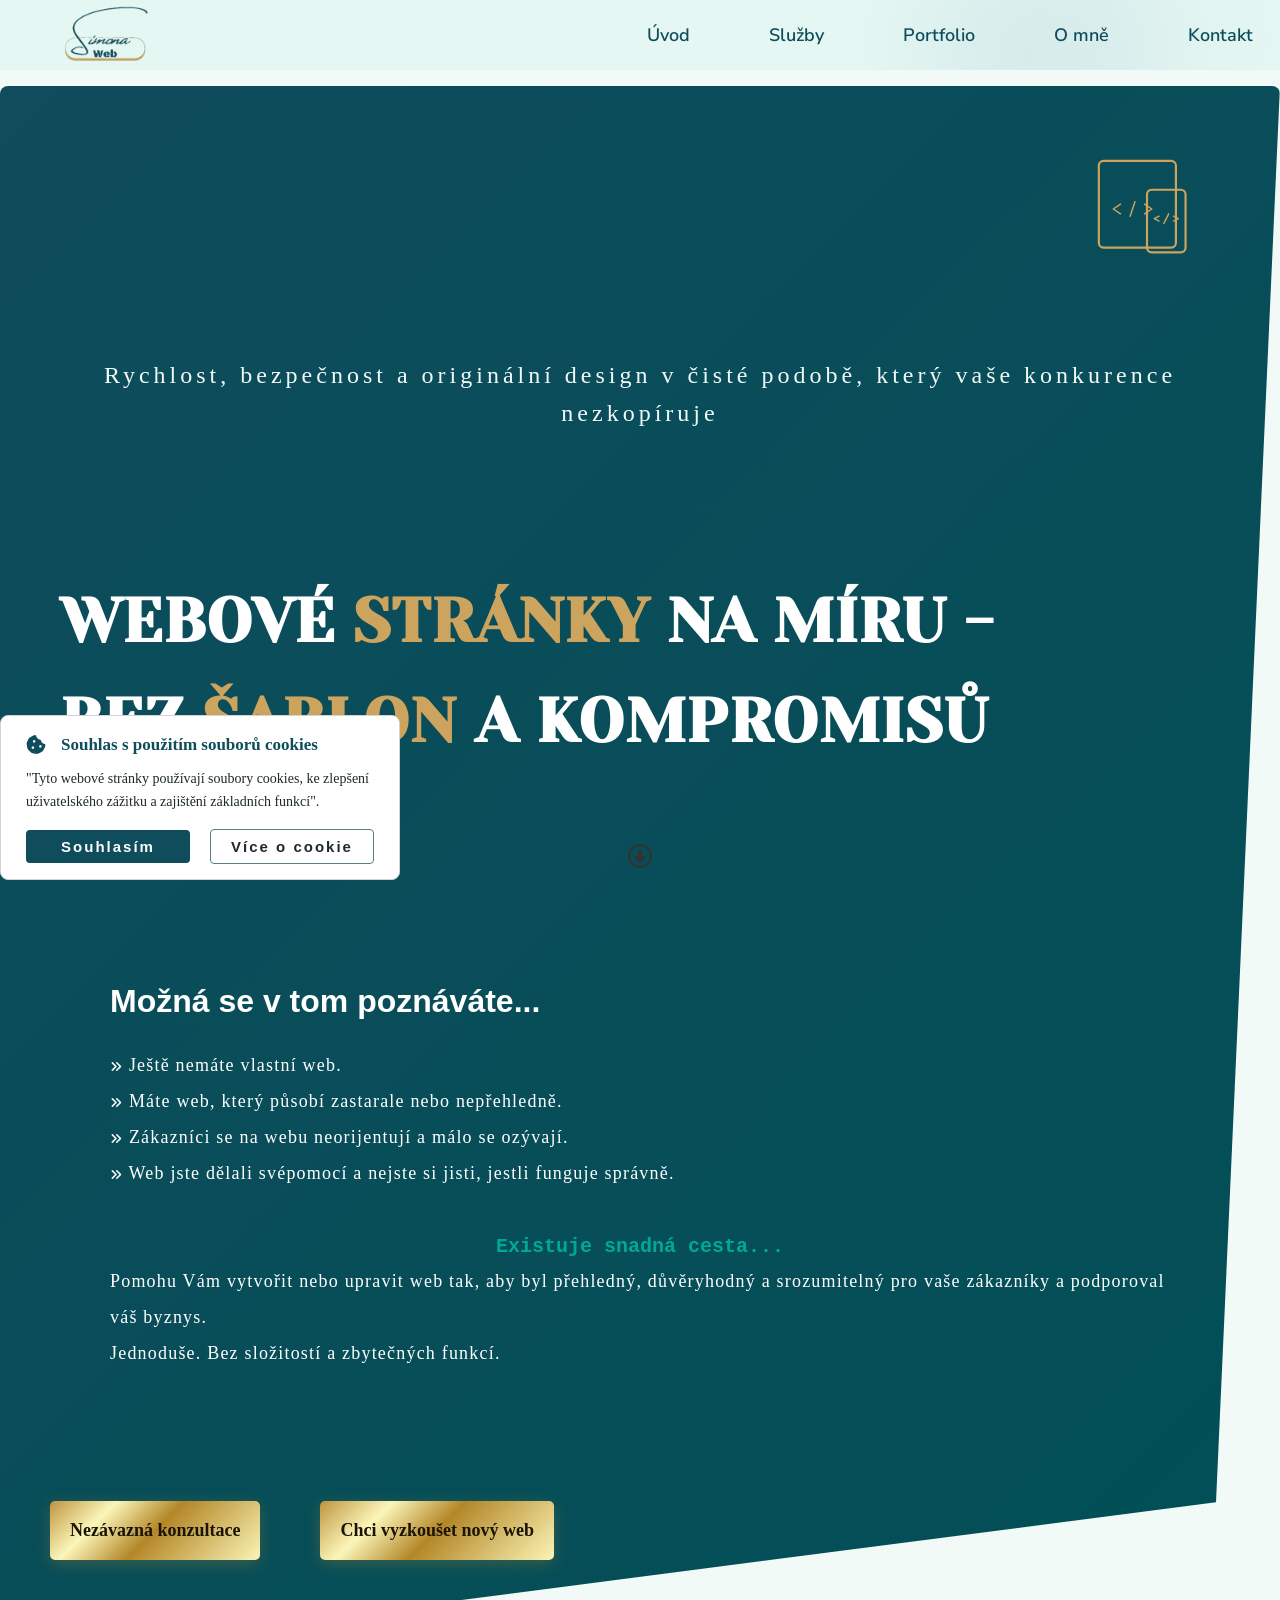
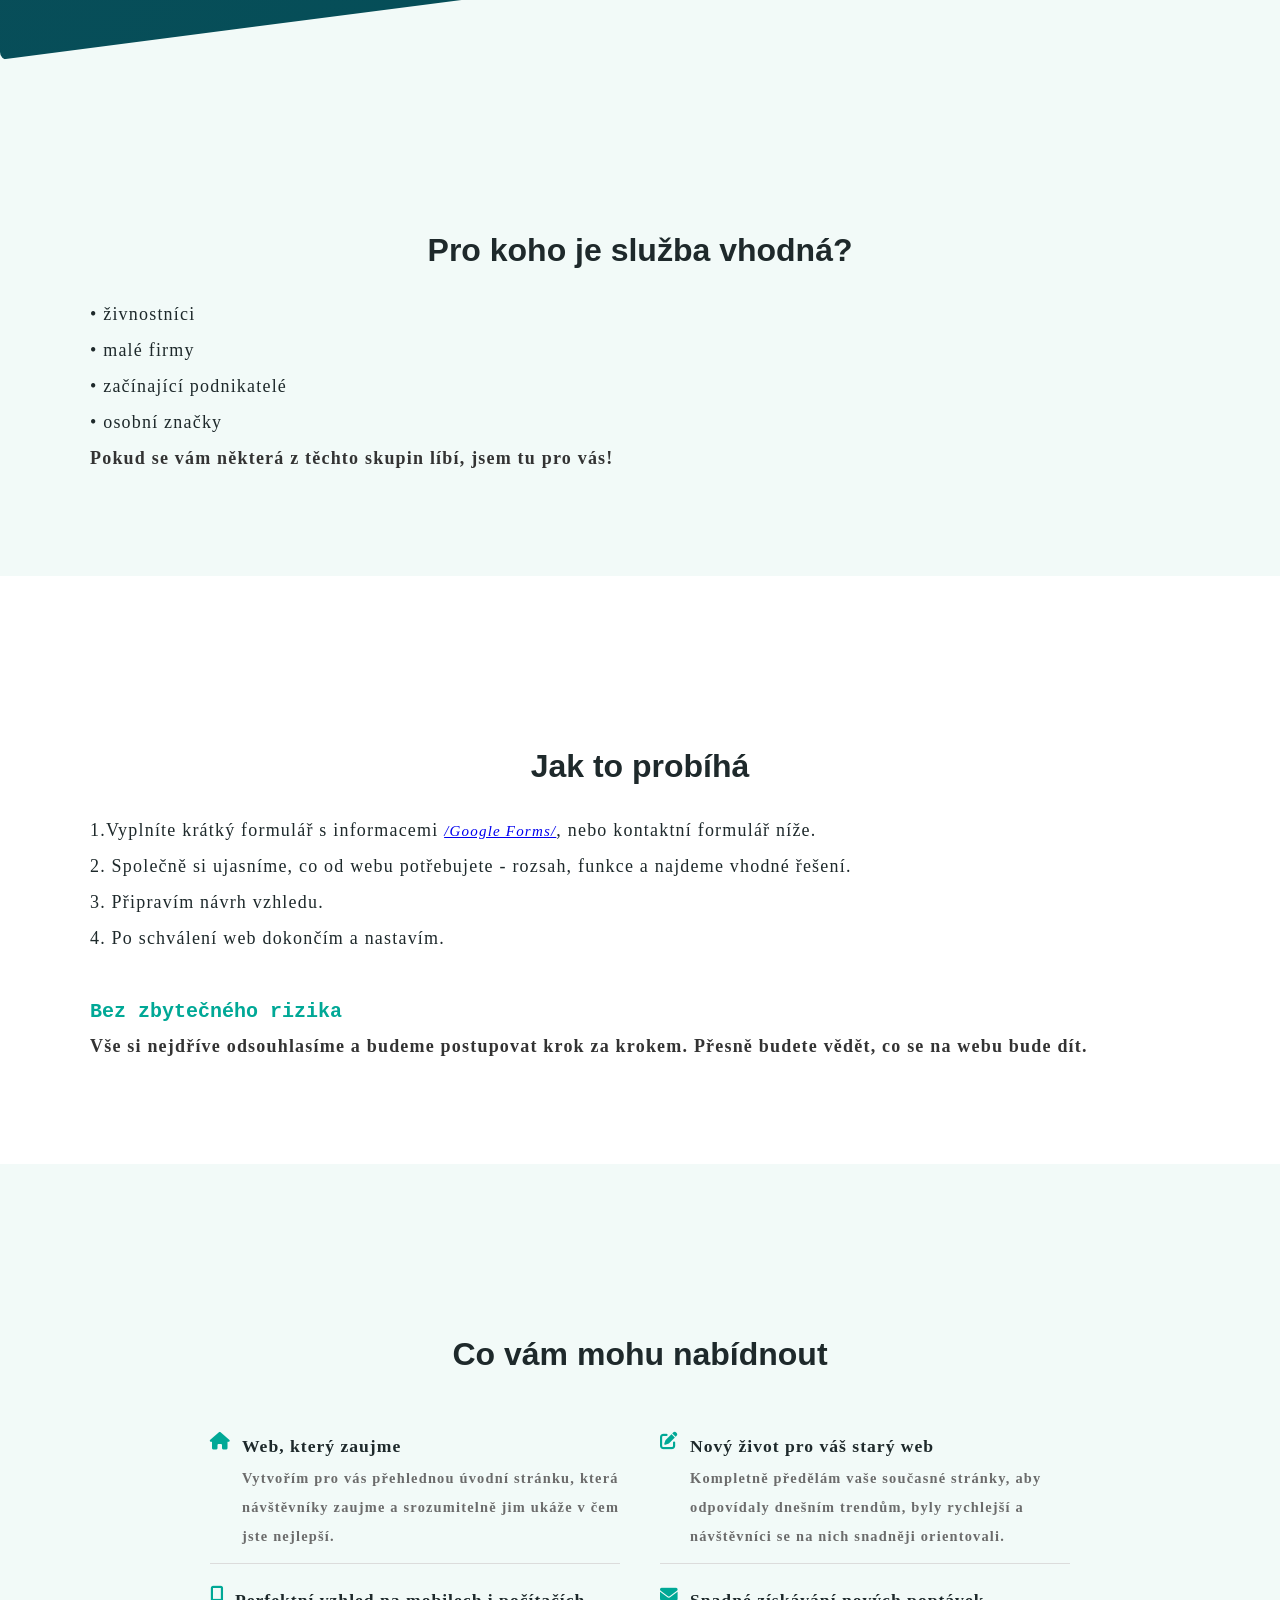
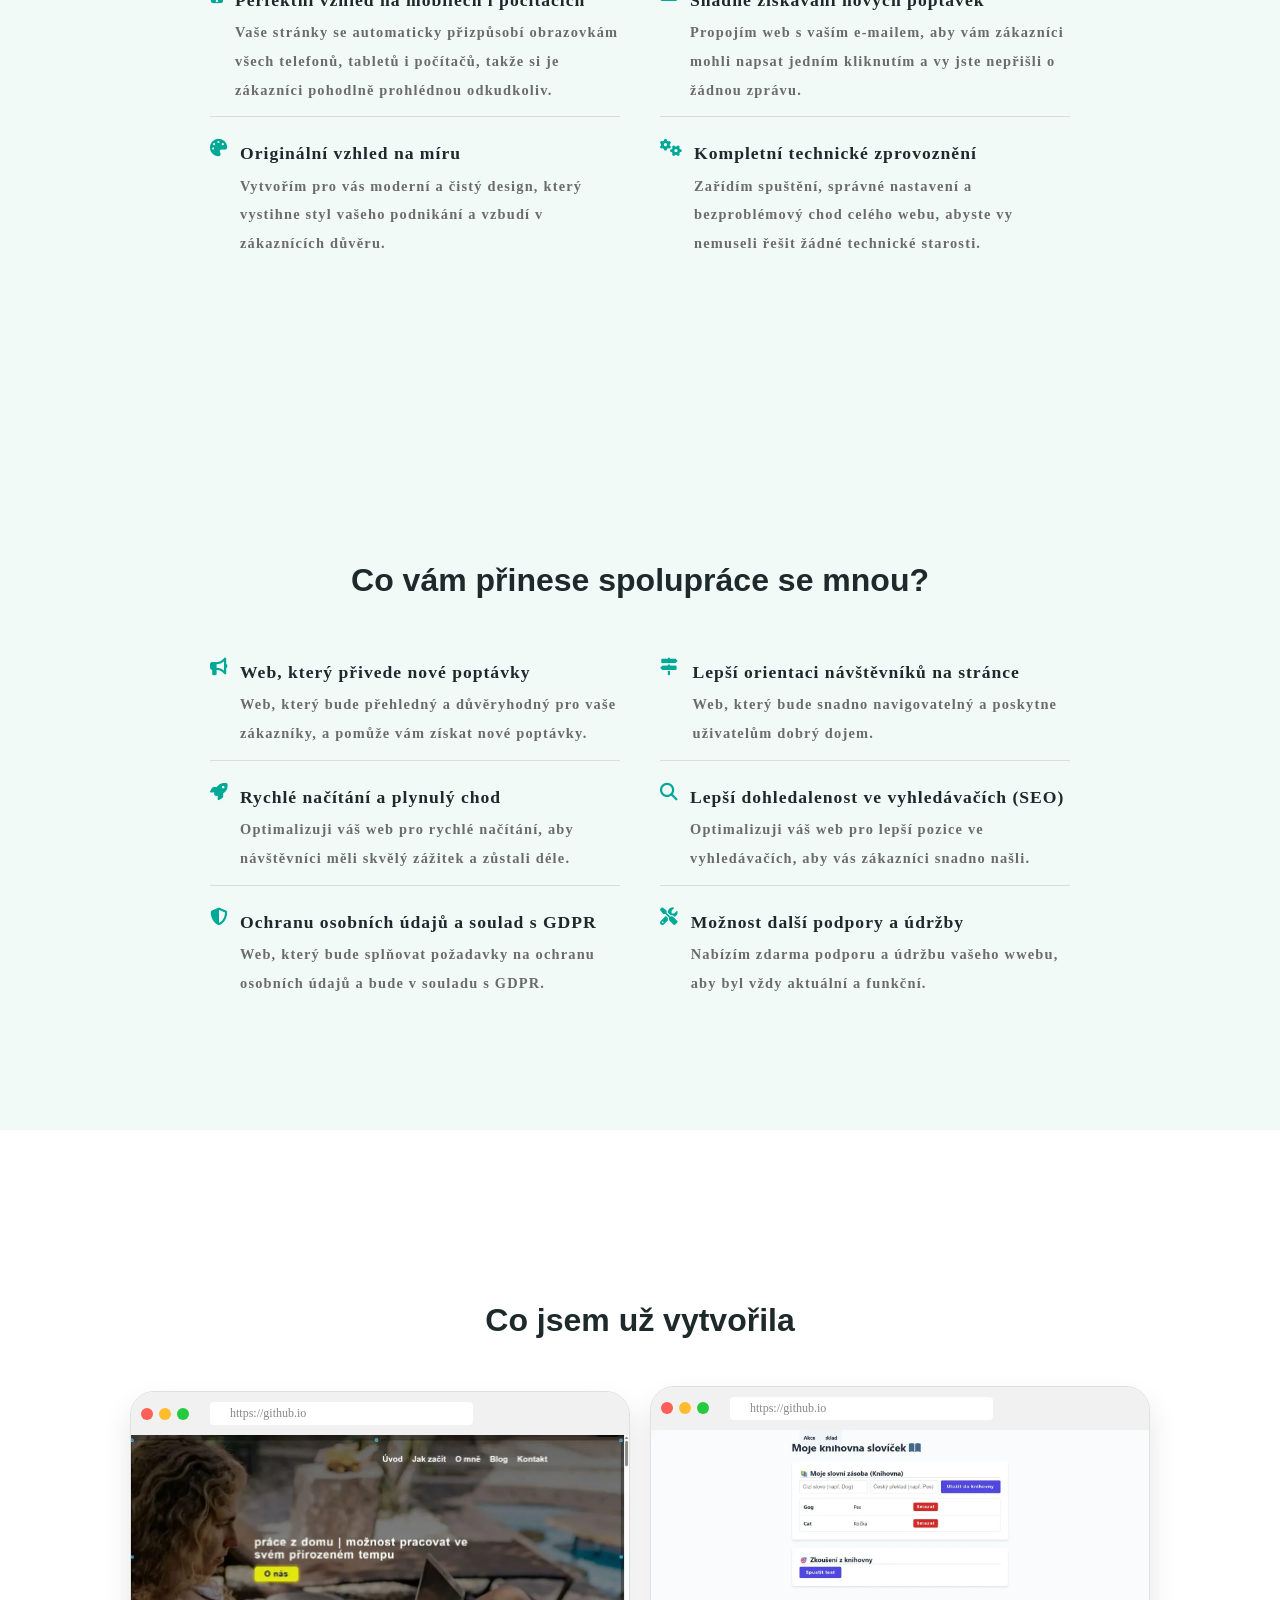
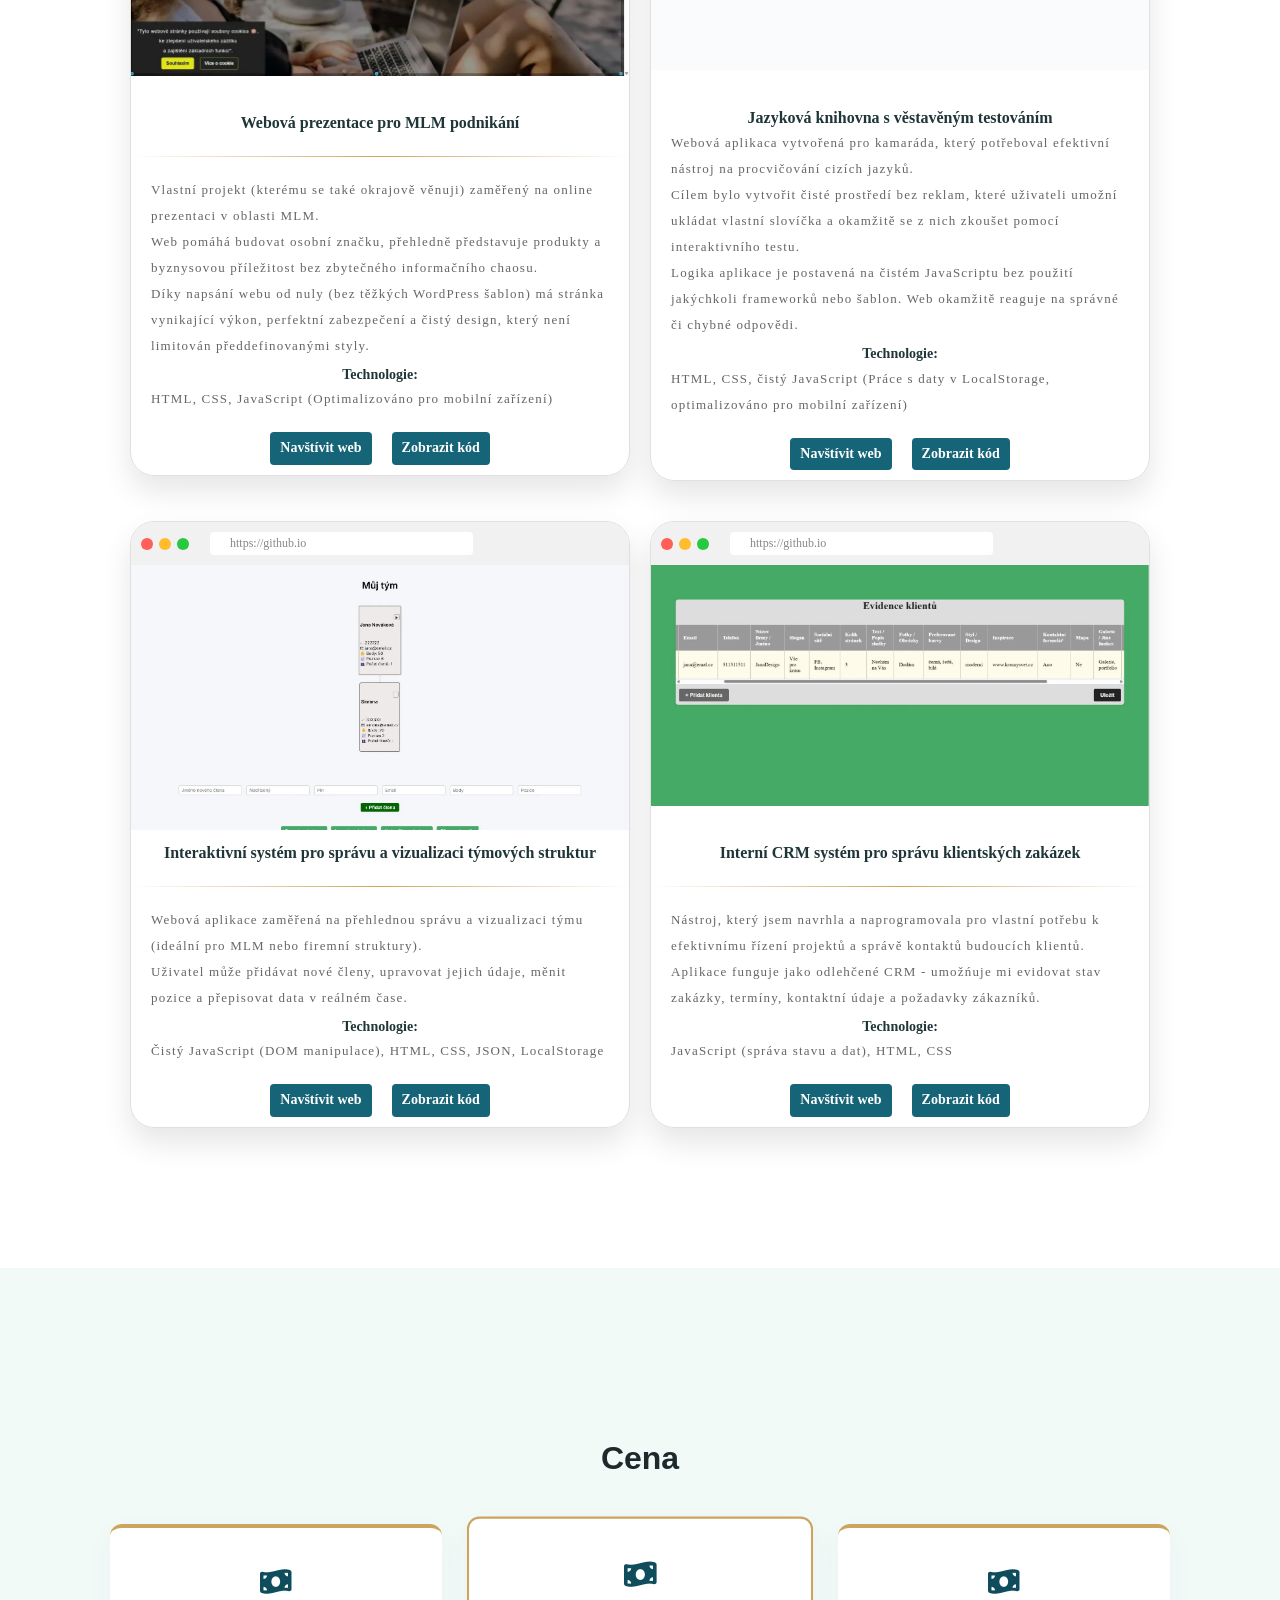
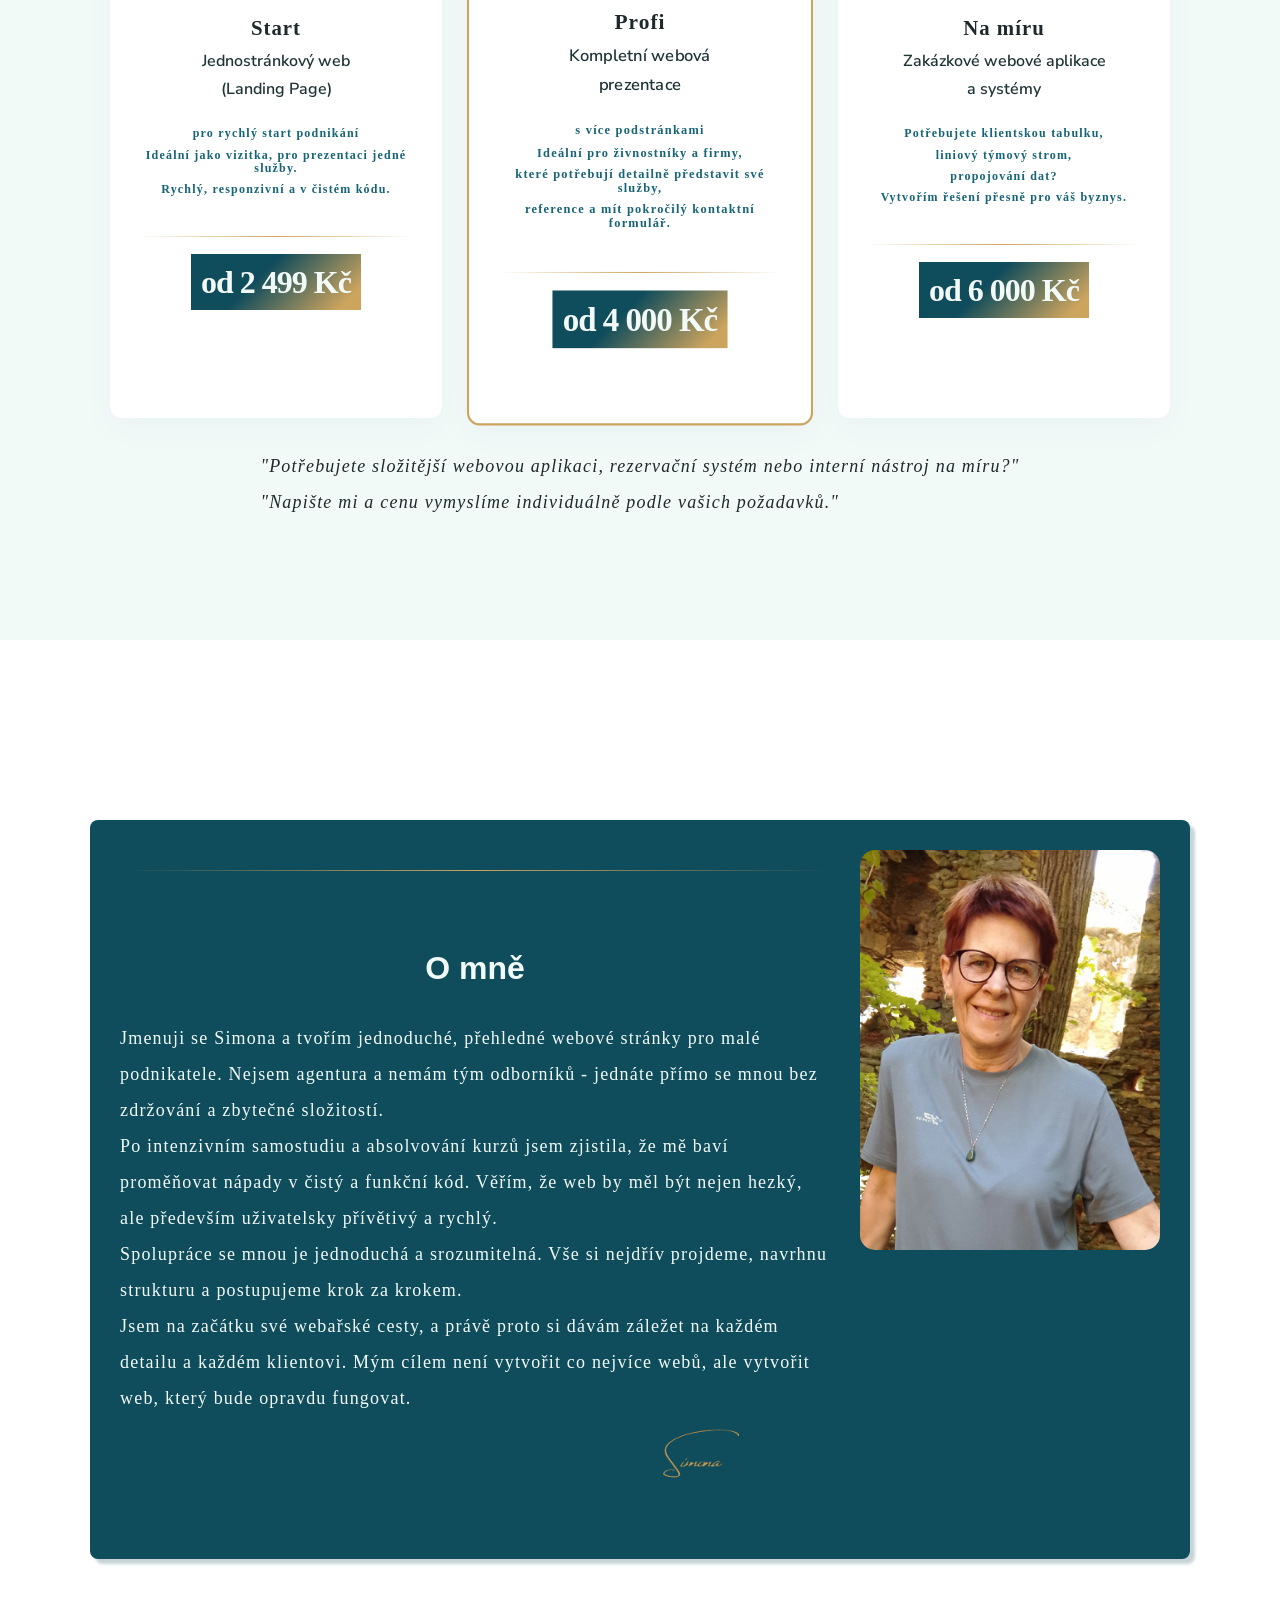
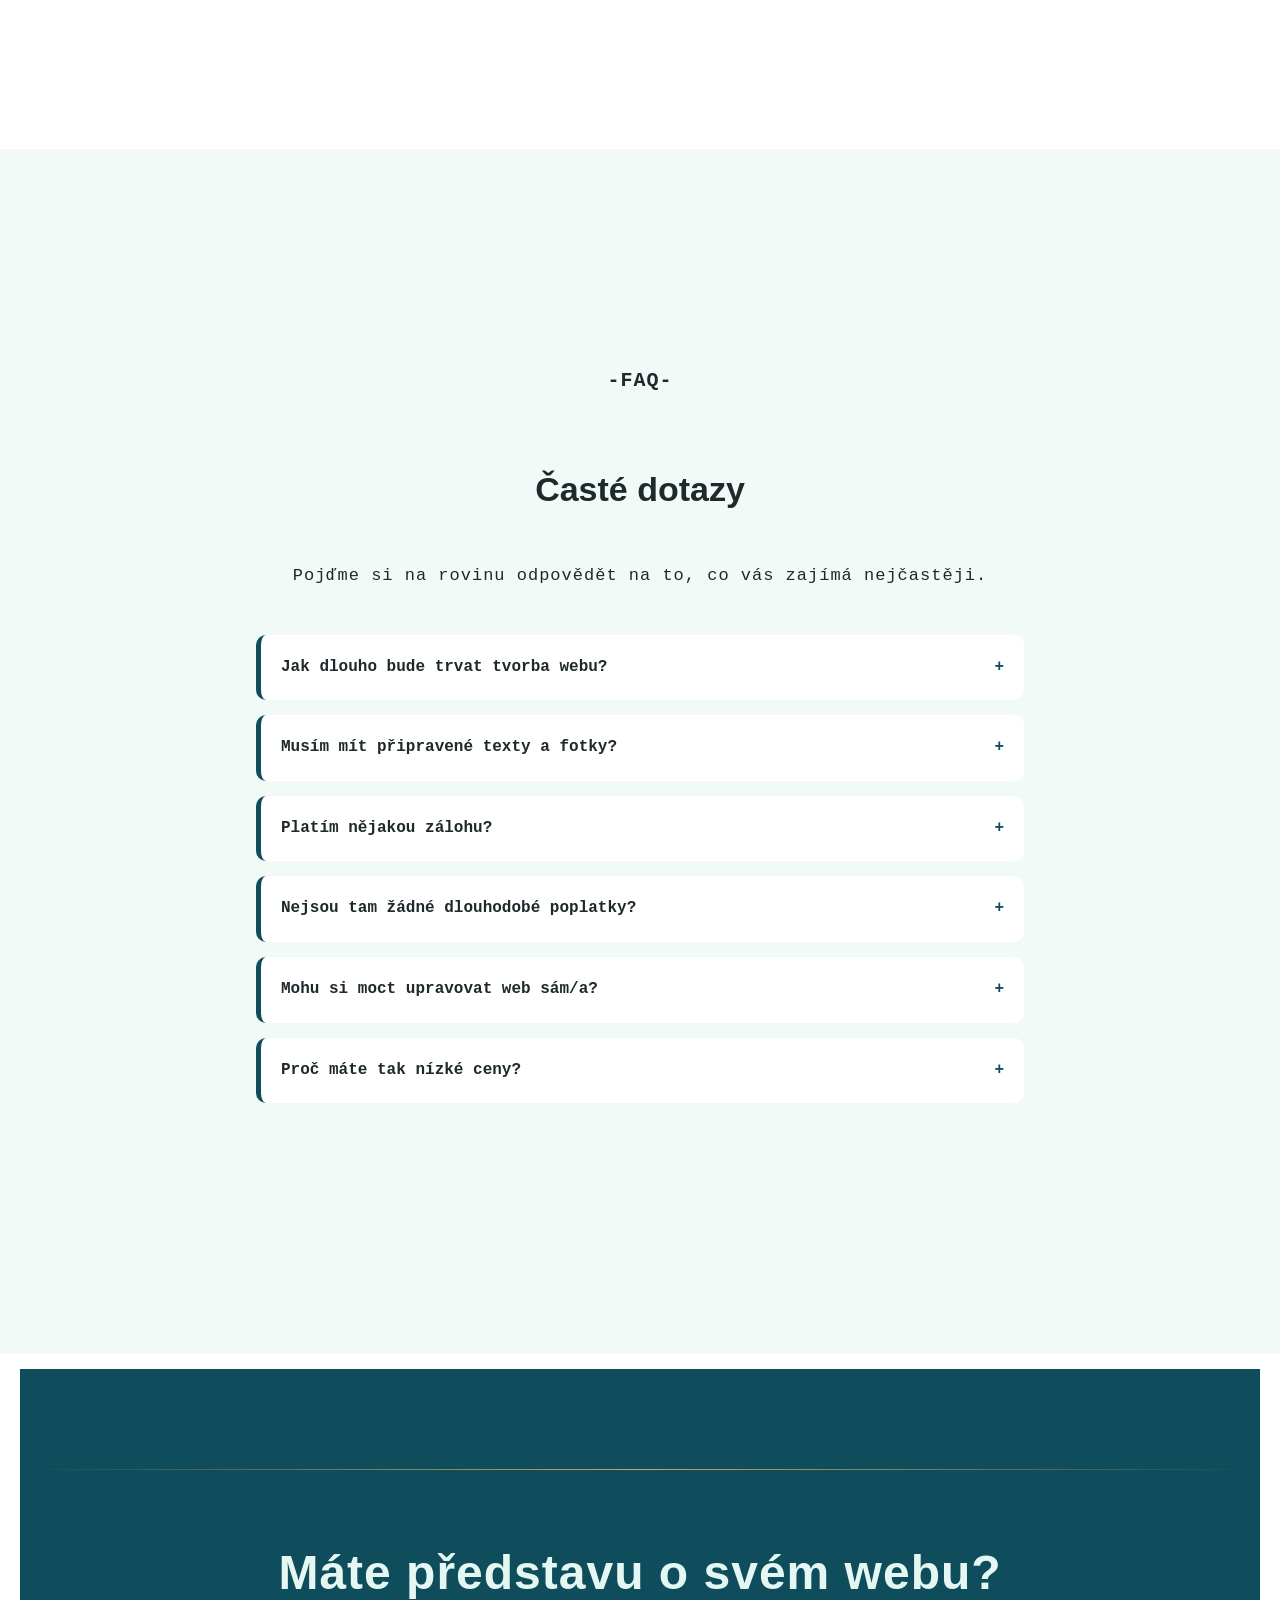
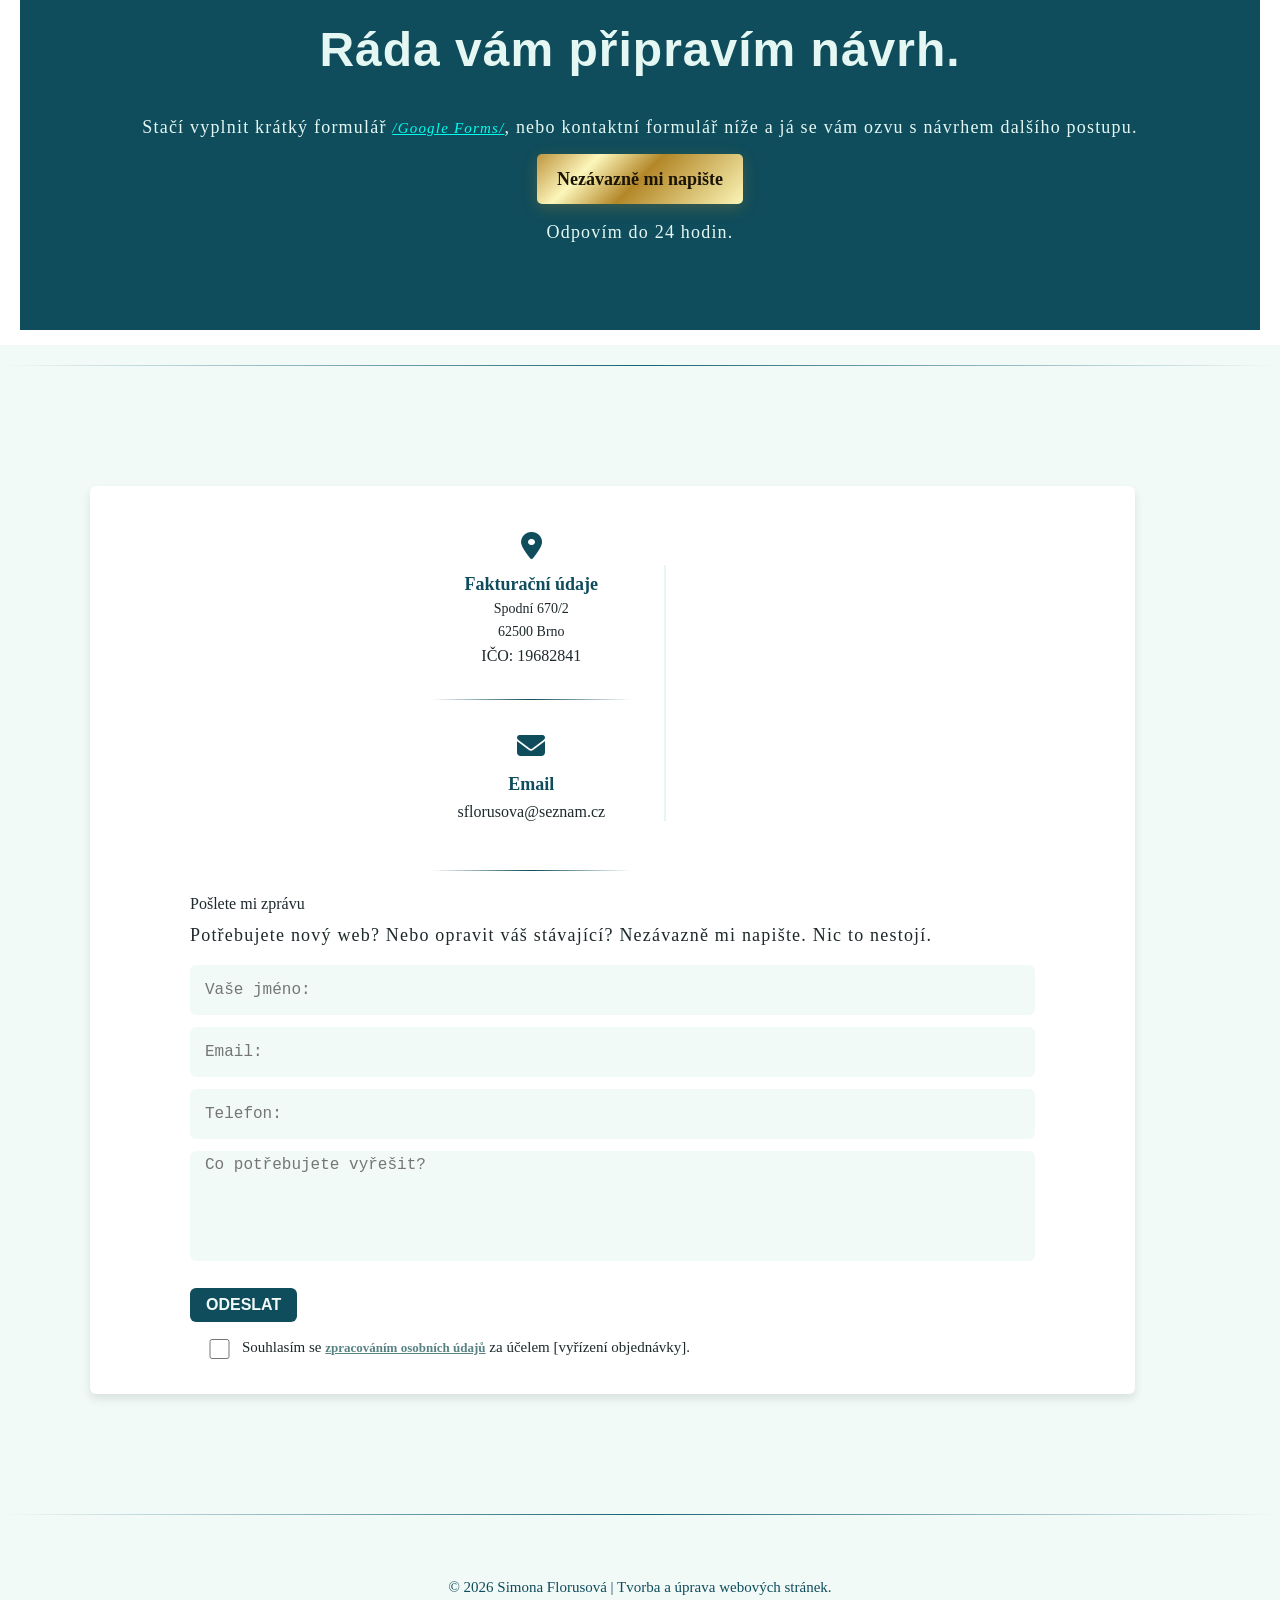
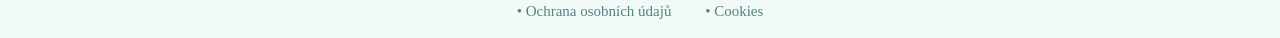
==== index.html @ c67458d4 "Change page" ====
<!DOCTYPE html>
<html lang="cs">

<head>
     <title>Simona Florusová | Tvorba webových stránek</title>
     <meta name="google-site-verification" content="9YmW7TbRGPQA2s7_xLoR66RJxDhKXbM5Zq8ja2-N39s" />
     <meta name="description"
          content="Tvořím jednoduché, přehledné webové stránky pro malé podnikatele. Pomohu vám získat nové zákazníky a zlepšit online prezentaci vašeho podnikání." />
     <meta charset="UTF-8">
     <meta name="viewport" content="width=device-width, initial-scale=1.0">
     <link rel="icon" type="img/webp" sizes="32x32" href="img/favicon-32x32.webp">
     <link rel="preconnect" href="https://googleapis.com">
     <link rel="preconnect" href="https://gstatic.com" crossorigin>
     rel="stylesheet">
     <link rel="stylesheet" href="https://cloudflare.com" media="print" onload="this.media='all'">
     <link rel="stylesheet" href="css/style.min.css">
     <link rel="stylesheet" href="css/all.min.css">
     <script src="https://code.jquery.com/jquery-3.7.1.min.js"
          integrity="sha256-/JqT3SQfawRcv/BIHPThkBvs0OEvtFFmqPF/lYI/Cxo=" crossorigin="anonymous" defer></script>
</head>

<body>
     <div class="container">
          <nav class="menu">
               <!-- Overlay - překrytí-->
               <div class="mobile-nav-back"></div>

               <!-- Hamburger -->
               <div class="mobile-nav-icon">
                    <img src="img/hamburgerMenu.webp" alt="Menu" width="32" height="32" decoding="async"
                         class="jq--nav-icon">
               </div>

               <!-- Logo -->
               <a href="#" class="logo">
                    <img src="img/logo_small.webp" alt="Simonaweb" width="200" height="60" decoding="async"
                         class="logo">
               </a>

               <!-- Navigace -->
               <ul class="main-nav jq--main-nav">
                    <li><a href="#outset">Úvod</a></li>
                    <li><a href="#sluzby">Služby</a></li>
                    <li><a href="#portfolio">Portfolio</a></li>
                    <li><a href="#omne">O mně</a></li>
                    <li><a href="#contact-section">Kontakt</a></li>
               </ul>
          </nav>

          <a href="#next-section" class="scroll-down"><i style='font-size:24px' class='far'>&#xf358;</i></a>

          <section class="hero">
               <svg xmlns="http://w3.org" viewBox="0 0 44 44" width="126" height="106" fill="none" stroke="#cda45e"
                    stroke-width="1" stroke-linecap="round" stroke-linejoin="round">
                    <!-- Tablet (Větší zařízení v pozadí) -->
                    <rect x="2" y="2" width="32" height="36" rx="2" />
                    <path d="M 11,20 L 8,22 L 11,24 M 15,25 L 17,19 M 21,20 L 24,22 L 21,24" />

                    <!-- Mobilní telefon (Menší zařízení v popředí s jemným překrytím) -->
                    <!-- Pozadí telefonu je průhledné, aby prosvítal tablet, nebo mu můžete přidat fill pokud chcete tablet skrýt -->
                    <rect x="22" y="14" width="16" height="26" rx="2" fill="none" />
                    <path d="M 27,25 L 25,26 L 27,27 M 29,28 L 31,24 M 33,25 L 35,26 L 33,27" />
               </svg>

               <div class="hero-content">
                    <p class="line"> Rychlost, bezpečnost a originální design v čisté podobě,
                         který vaše konkurence nezkopíruje</p>

                    <div class="new-line container">
                         <h1 class="floating-text"><span> Webové <span style="color: var(--gold-solid);">stránky</span>
                                   na míru </span> -

                              <div class="new-line container"><span> bez <span
                                             style="color: var(--gold-solid)">šablon</span> <span> a
                                        </span> kompromisů </span>
                                   </span>
                         </h1>
                    </div>
               </div>

               <!-- Problém -->
               <section class="hero-text">
                    <div class="container">
                         <h2>Možná se v tom poznáváte...</h2>
                         <p><i class='fas fa-angle-double-right' style='font-size:12px'></i> Ještě nemáte vlastní web.
                         </p>
                         <p><i class='fas fa-angle-double-right' style='font-size:12px'></i> Máte web, který působí
                              zastarale nebo nepřehledně.</p>
                         <p><i class='fas fa-angle-double-right' style='font-size:12px'></i> Zákazníci se na webu
                              neorijentují a málo se ozývají.</p>
                         <p><i class='fas fa-angle-double-right' style='font-size:12px'></i> Web jste dělali svépomocí a
                              nejste si jisti, jestli funguje správně.</p>

                         <h3>Existuje snadná cesta...</h3>
                         <p class="fade-in">Pomohu Vám vytvořit nebo upravit web tak, aby byl přehledný, důvěryhodný a
                              srozumitelný pro
                              vaše zákazníky a
                              podporoval
                              váš byznys. <br>
                              Jednoduše. Bez složitostí a zbytečných funkcí.</p>
                    </div>
               </section>

               <div class="button-wrappers">
                    <a href="#contact-section" class="btn-primary" target="_blank">Nezávazná konzultace</a>

                    <a href="https://forms.gle/meT3xbJXL3adrLMy8" class="btn-primary" target="_blank">Chci vyzkoušet
                         nový
                         web</a>
               </div>
          </section>
     </div>

     <!-- Úvod -->
     <main class="container">
          <section id="outset" class="section-mint fade-in">
               <div id="next-section">
                    <h2>Pro koho je služba vhodná?</h2>
                    <p>• živnostníci</p>
                    <p>• malé firmy</p>
                    <p>• začínající podnikatelé</p>
                    <p>• osobní značky</p>

                    <p style="color: #333;"><strong> Pokud se vám některá z těchto skupin líbí, jsem tu pro
                              vás!</strong></p>
               </div>
          </section>

          <!-- Jak to probíhá -->
          <section class="section-white fade-in">
               <div class="container">
                    <h2>Jak to probíhá</h2>
                    <div class="form-link">
                         <p>1.Vyplníte krátký formulář s informacemi <a href="https://forms.gle/meT3xbJXL3adrLMy8"
                                   class="italic" style="font-size: 15px;" target="_blank">/Google Forms/</a>, nebo
                              kontaktní
                              formulář
                              níže.
                         </p>
                         <p>2. Společně si ujasníme, co od webu potřebujete - rozsah, funkce a najdeme vhodné řešení.
                         </p>
                         <p>3. Připravím návrh vzhledu.</p>
                         <p>4. Po schválení web dokončím a nastavím.</p>

                         <h3 style="font-family: 'Plus Jakarta Sans' serif;">Bez zbytečného rizika</h3>
                         <p style="color: #333;"><strong> Vše si nejdříve odsouhlasíme a budeme postupovat krok za
                                   krokem.
                                   Přesně budete vědět, co
                                   se
                                   na
                                   webu
                                   bude dít.</strong></p>
                    </div>
               </div>
          </section>

          <!-- Nabídka -->
          <section id="sluzby" class="section-mint">
               <div class="container">
                    <h2>Co vám mohu nabídnout</h2>
                    <div class="clean-list">
                         <ul>
                              <li><i class="fa-solid fa-home"></i>
                                   <div>
                                        <h4>Web, který zaujme </h4>
                                        <p>Vytvořím pro vás přehlednou úvodní stránku, která návštěvníky zaujme a
                                             srozumitelně jim ukáže v čem jste nejlepší.</p>
                                   </div>
                              </li>

                              <li><i class="fa-solid fa-pen-to-square"></i>
                                   <div>
                                        <h4> Nový život pro váš starý web</h4>
                                        <p>Kompletně předělám vaše současné stránky, aby odpovídaly dnešním trendům,
                                             byly
                                             rychlejší a návštěvníci se na nich snadněji orientovali.</p>
                                   </div>
                              </li>

                              <li><i class="fa-solid fa-mobile-alt"></i>
                                   <div>
                                        <h4>Perfektní vzhled na mobilech i počítačích</h4>
                                        <p>Vaše stránky se automaticky přizpůsobí obrazovkám všech telefonů, tabletů i
                                             počítačů, takže si je zákazníci pohodlně prohlédnou odkudkoliv.</p>
                                   </div>
                              </li>

                              <li><i class="fa-solid fa-envelope"></i>
                                   <div>
                                        <h4>Snadné získávání nových poptávek</h4>
                                        <p>Propojím web s vaším e-mailem, aby vám zákazníci mohli napsat jedním
                                             kliknutím a
                                             vy jste nepřišli o žádnou zprávu.</p>
                                   </div>
                              </li>

                              <li><i class="fa-solid fa-palette"></i>
                                   <div>
                                        <h4>Originální vzhled na míru</h4>
                                        <p>Vytvořím pro vás moderní a čistý design, který vystihne styl vašeho podnikání
                                             a vzbudí v zákaznících důvěru.</p>
                                   </div>
                              </li>

                              <li><i class="fa-solid fa-cogs"></i>
                                   <div>
                                        <h4>Kompletní technické zprovoznění </h4>
                                        <p>Zařídím spuštění, správné nastavení a bezproblémový chod celého webu, abyste
                                             vy nemuseli řešit žádné technické starosti.</p>
                                   </div>
                              </li>
                         </ul>
                    </div>
               </div>
          </section>

          <section class="section-mint">
               <div class="container">
                    <h2>Co vám přinese spolupráce se mnou?</h2>
                    <div class="clean-list">
                         <ul>
                              <li><i class="fa-solid fa-bullhorn"></i>
                                   <div>
                                        <h4>Web, který přivede nové poptávky </h4>
                                        <p>Web, který bude přehledný a důvěryhodný pro vaše zákazníky, a pomůže vám
                                             získat nové poptávky.</p>
                                   </div>
                              </li>

                              <li><i class="fa-solid fa-map-signs"></i>
                                   <div>
                                        <h4> Lepší orientaci návštěvníků na stránce </h4>
                                        <p>Web, který bude snadno navigovatelný a poskytne uživatelům dobrý dojem.</p>
                                   </div>
                              </li>

                              <li><i class="fa-solid fa-rocket"></i>
                                   <div>
                                        <h4>Rychlé načítání a plynulý chod</h4>
                                        <p>Optimalizuji váš web pro rychlé načítání, aby návštěvníci měli skvělý zážitek
                                             a zůstali déle.</p>
                                   </div>
                              </li>

                              <li><i class="fa-solid fa-search"></i>
                                   <div>
                                        <h4>Lepší dohledalenost ve vyhledávačích (SEO)</h4>
                                        <p>Optimalizuji váš web pro lepší pozice ve vyhledávačích, aby vás zákazníci
                                             snadno našli.</p>
                                   </div>
                              </li>

                              <li><i class="fa-solid fa-shield-alt"></i>
                                   <div>
                                        <h4>Ochranu osobních údajů a soulad s GDPR </h4>
                                        <p>Web, který bude splňovat požadavky na ochranu osobních údajů a bude v souladu
                                             s GDPR.</p>
                                   </div>
                              </li>

                              <li><i class="fa-solid fa-tools"></i>
                                   <div>
                                        <h4>Možnost další podpory a údržby</h4>
                                        <p>Nabízím zdarma podporu a údržbu vašeho wwebu, aby byl vždy aktuální a
                                             funkční.</p>
                                   </div>
                              </li>
                         </ul>
                    </div>
               </div>
          </section>

          <!-- Portfolio -->
          <section id="portfolio" class="section-white fade-in">
               <h2>Co jsem už vytvořila</h2>
               <div class="mockup-container">
                    <div class="browser-mockup">
                         <!-- Horní lišta prohlížeče se třemi tečkami -->
                         <div class="browser-header">
                              <span class="dot"></span>
                              <span class="dot"></span>
                              <span class="dot"></span>
                              <div class="browser-address">https://github.io</div>
                         </div>

                         <!-- Samotný oříznutý obrázek webu-->
                         <picture>
                              <source media="(max-width: 768px)" srcset="img/mlm-nahled-maly.webp">
                              <div class="browser-content">
                                   <img src="img/mlm-nahled.webp" fetchpriority="high" alt="Mlm nahled" width="662"
                                        height="319" style="max-inline-size: 100%; block-size: auto;">
                              </div>
                         </picture>

                         <h5>Webová prezentace pro MLM podnikání</h5>
                         <div class="card-divider"></div>
                         <p>Vlastní projekt (kterému se také okrajově věnuji) zaměřený na online prezentaci v oblasti
                              MLM.</p>
                         <p>Web pomáhá budovat osobní značku, přehledně představuje produkty a byznysovou příležitost
                              bez zbytečného informačního chaosu.</p>
                         <p>Díky napsání webu od nuly (bez těžkých WordPress šablon) má stránka vynikající výkon,
                              perfektní zabezpečení a čistý design, který není limitován předdefinovanými styly.</p>

                         <h6>Technologie:</h6>
                         <p>HTML, CSS, JavaScript (Optimalizováno pro mobilní zařízení)</p>

                         <div class="btn-wrappers">
                              <a href="https://spolupraceonline.info" target="_blank" class="btn">Navštívit
                                   web</a>
                              <a href="https://github.com/" target="_blank" class="btn">Zobrazit kód</a>
                         </div>
                    </div>

                    <div class="browser-mockup">
                         <!-- Horní lišta prohlížeče se třemi tečkami -->
                         <div class="browser-header">
                              <span class="dot"></span>
                              <span class="dot"></span>
                              <span class="dot"></span>
                              <div class="browser-address">https://github.io</div>
                         </div>

                         <!-- Samotný oříznutý obrázek webu-->

                         <picture>
                              <source media="(max-width: 768px)" srcset="img/library-nahled-maly.webp">
                              <div class="browser-content">
                                   <img src="img/library-nahled.webp" fetchpriority="high" alt="Library nahled"
                                        width="662" height="319" style="max-inline-size: 100%; block-size: auto;">
                              </div>
                         </picture>

                         <h5>Jazyková knihovna s věstavěným testováním</h5>
                         <p>Webová aplikaca vytvořená pro kamaráda, který potřeboval efektivní nástroj na procvičování
                              cizích jazyků.</p>
                         <p>Cílem bylo vytvořit čisté prostředí bez reklam, které uživateli umožní ukládat vlastní
                              slovíčka a okamžitě se z nich zkoušet pomocí interaktivního testu.</p>
                         <p>Logika aplikace je postavená na čistém JavaScriptu bez použití jakýchkoli frameworků nebo
                              šablon. Web okamžitě reaguje na správné či chybné odpovědi.</p>

                         <h6>Technologie:</h6>
                         <p>HTML, CSS, čistý JavaScript (Práce s daty v LocalStorage, optimalizováno pro mobilní
                              zařízení)</p>

                         <div class="btn-wrappers">
                              <a href=" https://simona25970.github.io/library/" target="_blank" class="btn">Navštívit
                                   web</a>
                              <a href="https://github.com/" target="_blank" class="btn">Zobrazit kód</a>
                         </div>
                    </div>

               </div>
               <div class="mockup-container">
                    <div class="browser-mockup">
                         <!-- Horní lišta prohlížeče se třemi tečkami -->
                         <div class="browser-header">
                              <span class="dot"></span>
                              <span class="dot"></span>
                              <span class="dot"></span>
                              <div class="browser-address">https://github.io</div>
                         </div>

                         <!-- Samotný oříznutý obrázek webu-->

                         <picture>
                              <source media="(max-width: 768px)" srcset="img/tree-maly.webp">
                              <div class="browser-content">
                                   <img src="img/tree.webp" fetchpriority="high" alt="Tree" width="662" height="319"
                                        style="max-inline-size: 100%; block-size: auto;">
                              </div>
                         </picture>

                         <h5>Interaktivní systém pro správu a vizualizaci týmových struktur</h5>

                         <div class="card-divider"></div>
                         <p>Webová aplikace zaměřená na přehlednou správu a vizualizaci týmu (ideální pro MLM nebo
                              firemní struktury).</p>
                         <p>Uživatel může přidávat nové členy, upravovat jejich údaje, měnit pozice a přepisovat data v
                              reálném čase.</p>
                         <h6>Technologie:</h6>
                         <p>Čistý JavaScript (DOM manipulace), HTML, CSS, JSON, LocalStorage</p>

                         <div class="btn-wrappers">
                              <a href=" https://simona25970.github.io/line-start/" target="_blank" class="btn">Navštívit
                                   web</a>
                              <a href="https://github.com/" target="_blank" class="btn">Zobrazit kód</a>
                         </div>
                    </div>

                    <div class="browser-mockup">
                         <!-- Horní lišta prohlížeče se třemi tečkami -->
                         <div class="browser-header">
                              <span class="dot"></span>
                              <span class="dot"></span>
                              <span class="dot"></span>
                              <div class="browser-address">https://github.io</div>
                         </div>

                         <!-- Samotný oříznutý obrázek webu-->

                         <picture>
                              <source media="(max-width: 768px)" srcset="img/clients-maly.webp">
                              <div class="browser-content">
                                   <img src="img/clients.webp" fetchpriority="high" alt="Clients" width="662"
                                        height="319" style="max-inline-size: 100%; block-size: auto;">
                              </div>
                         </picture>

                         <h5>Interní CRM systém pro správu klientských zakázek</h5>
                         <div class="card-divider"></div>
                         <p>Nástroj, který jsem navrhla a naprogramovala pro vlastní potřebu k efektivnímu řízení
                              projektů a správě kontaktů budoucích klientů.</p>
                         <p>Aplikace funguje jako odlehčené CRM - umožńuje mi evidovat stav zakázky, termíny, kontaktní
                              údaje a požadavky zákazníků.</p>
                         <h6>Technologie:</h6>
                         <p>JavaScript (správa stavu a dat), HTML, CSS</p>

                         <div class="btn-wrappers">
                              <a href="https://simona25970.github.io/clients/" target="_blank" class="btn">Navštívit
                                   web</a>
                              <a href="https://github.com/" target="_blank" class="btn">Zobrazit kód</a>
                         </div>
                    </div>


               </div>
          </section>

          <!-- Cena -->
          <section class="section-mint">
               <h2 style="text-align: center;">Cena</h2>
               <div class="pricing-container">
                    <div class="pricing-card">
                         <i class="fa-solid fa-money-bill-wave" style="color: var(--brand-dark-cyan);"></i>
                         <h4>Start</h4>
                         <h5>Jednostránkový web</h5>
                         <h5>(Landing Page)</h5>

                         <div class="card-description">
                              <p>pro rychlý start podnikání</p>
                              <p>Ideální jako vizitka, pro prezentaci jedné <br> služby.</p>
                              <p>Rychlý, responzivní a v čistém kódu.</p>
                         </div>

                         <div class="card-divider"></div>

                         <div class="price-section">
                              <span class="price-value">od 2 499 Kč</span>
                         </div>
                    </div>

                    <div class="pricing-card featured">
                         <i class="fa-solid fa-money-bill-wave" style="color: var(--brand-dark-cyan);"></i>
                         <h4>Profi</h4>
                         <h5>Kompletní webová</h5>
                         <h5>prezentace</h5>

                         <div class="card-description">
                              <p>s více podstránkami</p>
                              <p>Ideální pro živnostníky a firmy,</p>
                              <p>které potřebují detailně představit své služby,</p>
                              <p>reference a mít pokročilý kontaktní formulář.</p>
                         </div>

                         <div class="card-divider"></div>

                         <div class="price-section">
                              <span class="price-value">od 4 000 Kč</span>
                         </div>
                    </div>

                    <div class="pricing-card">
                         <i class="fa-solid fa-money-bill-wave" style="color: var(--brand-dark-cyan);"></i>
                         <h4>Na míru</h4>
                         <h5>Zakázkové webové aplikace</h5>
                         <h5>a systémy</h5>

                         <div class="card-description">
                              <p>Potřebujete klientskou tabulku,</p>
                              <p>liniový týmový strom,</p>
                              <p>propojování dat?</p>
                              <p>Vytvořím řešení přesně pro váš byznys.</p>
                         </div>

                         <div class="card-divider"></div>

                         <div class="price-section">
                              <span class="price-value">od 6 000 Kč</span>
                         </div>
                    </div>

                    <div class="info">
                         <p class="italic">"Potřebujete složitější webovou aplikaci, rezervační systém nebo interní
                              nástroj
                              na míru?"</p>
                         <p class="italic">"Napište mi a cenu vymyslíme individuálně podle vašich požadavků."</p>
                    </div>
          </section>

          <!-- o mně -->
          <section id="omne" class="section-white fade-in">
               <div class="container column">
                    <div class="aboutbox-row reversed">
                         <img src="img/jalukov.webp" alt="Jalukov" width="300" height="400">
                         <div class="text-content">
                              <div class="card-divider"></div>

                              <h2>O mně</h2>
                              <p>Jmenuji se Simona a tvořím jednoduché, přehledné webové stránky pro malé
                                   podnikatele.
                                   Nejsem agentura a nemám tým odborníků - jednáte přímo se mnou bez zdržování a
                                   zbytečné
                                   složitostí.
                              </p>
                              <p>Po intenzivním samostudiu a absolvování kurzů jsem zjistila, že mě baví proměňovat
                                   nápady v
                                   čistý
                                   a
                                   funkční kód. Věřím, že web by měl být nejen hezký, ale především uživatelsky
                                   přívětivý a
                                   rychlý.</p>
                              <p>Spolupráce se mnou je jednoduchá a srozumitelná. Vše si nejdřív projdeme, navrhnu
                                   strukturu
                                   a
                                   postupujeme krok za krokem.</p>
                              <p>Jsem na začátku své webařské cesty, a právě proto si dávám záležet na každém
                                   detailu a
                                   každém
                                   klientovi. Mým cílem není vytvořit co nejvíce webů, ale vytvořit web, který bude
                                   opravdu
                                   fungovat.
                              </p>
                              <div class="author"> <img src="img/podpis_small.webp" alt="Podpis" width="200"
                                        height="100">
                              </div>
                         </div>
                    </div>
               </div>
          </section>

          <!-- FAQ -->
          <section class="section-mint">
               <div class="faq-box">
                    <div class="container">
                         <h4 style="text-align: center;">-FAQ-</h4>
                         <h2>Časté dotazy</h2>

                         <div class="faq-intro">
                              <p>Pojďme si na rovinu odpovědět na to, co vás zajímá nejčastěji.</p>
                         </div>

                         <div class="faq-list">
                              <details>
                                   <summary>Jak dlouho bude trvat tvorba webu?</summary>
                                   <div class="faq-content">
                                        <p>Pokud budu mít na začátku všechny podklady, zvládnu to zpravidla
                                             <strong>7 -
                                                  14
                                                  dní</strong>. U složitějších projektů (např. speciální funkce,
                                             rozsáhlejší
                                             obsah) je potřeba počítat přibližně <strong>3 týdny - 1
                                                  měsíc.</strong>
                                        </p>
                                   </div>
                              </details>

                              <details>
                                   <summary>Musím mít připravené texty a fotky?</summary>
                                   <p class="faq-content">Ideálně pokud máte svoje - <strong>texty, fotky, obrázky,
                                        </strong>pokud
                                        tu možnost nemáte - nevadí. Společně dáme dohromady vše potřebné.</p>
                              </details>

                              <details>
                                   <summary>Platím nějakou zálohu?</summary>
                                   <p class="faq-content">Ne. Je to bez zálohy, platí se až po dokončení.</p>
                              </details>

                              <details>
                                   <summary>Nejsou tam žádné dlouhodobé poplatky?</summary>
                                   <p class="faq-content">Ne. Za webovou stránku mi zaplatíte najednou.</p>
                              </details>

                              <details>
                                   <summary>Mohu si moct upravovat web sám/a?</summary>
                                   <p class="faq-content">Nestavím weby na WordPressu ani jiných redakčních
                                        systémech.
                                        Weby
                                        tvořím
                                        jako čistý kód. Následné úpravy textů, fotek, obrázků za vás řeším zdarma
                                        jako
                                        součást
                                        podpory.</p>
                              </details>

                              <details>
                                   <summary>Proč máte tak nízké ceny?</summary>
                                   <p class="faq-content">Moje ceny jsou nízké, jelikož pracuji sama, neplatím vysoké
                                        částky za
                                        marketing, nemám pod sebou projektové manažery.
                                        Používám zdarma dostupné obrázky a grafiku.</p>
                              </details>
                         </div>
                    </div>
               </div>
          </section>

          <!-- CTA -->
          <section id="cta" class="section-white fade-in">
               <div class="cta-container">
                    <div class="card-divider"></div>

                    <div class="new-line container">
                         <h2> <span>Máte představu o svém webu?</span>
                              <div class="new-line container">
                                   <span>Ráda vám připravím návrh.</span>
                         </h2>
                    </div>


                    <div class="form-links">
                         <p>Stačí vyplnit krátký formulář <a href="https://forms.gle/meT3xbJXL3adrLMy8" target="_blank"
                                   class="italic" style="font-size: 15px;">/Google Forms/</a>, nebo
                              kontaktní
                              formulář níže a
                              já
                              se vám ozvu
                              s návrhem dalšího postupu.</p>
                    </div>

                    <section id="contact">

                         <a href="#contact-section" class="btn-primary">Nezávazně mi napište</a> <br>

                         <p style=" color: var(--bg-mint); text-align: center; margin-top: 20px;">Odpovím do 24
                              hodin.</p>
                    </section>
               </div>
          </section>

          <div class="divider"></div>

          <!-- Kontaktní formulář -->
          <section id="contact-section" class="section-mint">
               <div class="form-container">
                    <div class="content">
                         <div class="left-side">
                              <div class="address details">
                                   <i class="fas fa-map-marker-alt"></i>
                                   <div class="topic">Fakturační údaje</div>
                                   <div class="text-one">Spodní 670/2</div>
                                   <div class="text-two">62500 Brno</div>
                                   <div class="text three">IČO: 19682841</div>

                                   <div class="contact-divider"></div>

                              </div>

                              <div class="email details">
                                   <i class="fas fa-envelope"></i>
                                   <div class="topic">Email</div>
                                   <div class="text one">sflorusova@seznam.cz</div>
                              </div>

                              <div class="contact-divider"></div>
                         </div>
                    </div>

                    <div class="right-side">
                         <div class="topic-text">Pošlete mi zprávu</div>
                         <p>Potřebujete nový web? Nebo opravit váš stávající? Nezávazně mi napište. Nic to nestojí.
                         </p>

                         <form id="contact-form" action="https://api.web3forms.com/submit" method="POST"
                              class="contact-form">

                              <input type="hidden" name="access_key" value="0b9caaf0-f5c8-4bd1-9752-a5fbeea010b0">

                              <input type="hidden" name="_subject" value=" ✅ Nový email">

                              <div class="input-box">
                                   <input type="text" name="name" placeholder="Vaše jméno:" required>
                              </div>

                              <div class="input-box">
                                   <input type="email" name="email" placeholder="Email:" required>
                              </div>

                              <div class="input-box">
                                   <input type="tel" name="phone" placeholder="Telefon:" required>
                              </div>


                              <div class="input-box message-box">
                                   <textarea name="message" placeholder="Co potřebujete vyřešit?" cols="80" rows="8"
                                        required></textarea>
                              </div>

                              <input type="hidden" name="_next" value="https://simonaweb.cz/dekuji.html">


                              <div class="button">
                                   <input type="submit" value="ODESLAT">
                              </div>
                              <div id="form-message"></div>

                              <div class="protection-container"><input type="checkbox" id="souhlas" name="podminky"
                                        value="ano" required>
                                   <label for="souhlas"> Souhlasím se <a href="./zasady-ochrany-osobnich-udaju.html"
                                             target="_blank">
                                             zpracováním osobních údajů</a> za účelem [vyřízení objednávky].
                                   </label>
                              </div>
                         </form>
                    </div>
               </div>
               </div>
          </section>
     </main>

     <div class="divider"></div>

     <!-- Footer -->
     <section>
          <footer>
               <div class="container">
                    <p>&copy; 2026 Simona Florusová | Tvorba a úprava webových stránek.</p>
                    <a href="zasady-ochrany-osobnich-udaju.html">• Ochrana osobních údajů</a>
                    <a href="cookies.html">• Cookies</a>
               </div>
          </footer>
     </section>

     <button id="scrollToTop" title="nahoru">
          <i class="fa-solid fa-chevron-up"></i>
     </button>

     <div id="cookie-bar" class="cookie-bar">
          <div class="consent">
               <i class="fa-solid fa-cookie-bite"></i>
               <h2>Souhlas s použitím souborů cookies</h2>
          </div>

          <p>"Tyto webové stránky používají soubory cookies,
               ke zlepšení uživatelského zážitku
               a zajištění základních funkcí".
          </p>
          <div class="cookie-buttons">
               <button id="cookie-accept" class="button button-cookiefull">Souhlasím</button>
               <button class="button button-cookieempty"> <a href="./cookies.html"> Více o cookie</a>
               </button>
          </div>
     </div>


     <script src="js/script.js" defer></script>
</body>

</html>
---- css/style.min.css ----
@import"https://fonts.googleapis.com/css2?family=Yeseva One:wght@400;500;600;700;800&family=Nunito Sans:wght@500;700;800&display=swap";*,*:after,*:before{margin:0;padding:0;box-sizing:border-box}html,body{max-width:100% !important;max-width:100vw !important;background:var(--bg-light-mint);line-height:1.6;scroll-behavior:smooth;box-sizing:border-box !important;overflow-x:hidden !important;-webkit-text-size-adjust:100%;animation:fade-in .8s ease-in-out}a:focus,button:focus,.btn:focus{outline:none !important;box-shadow:none !important}:root{--bg-primary: #ffffff;--bg-light-mint: #f2faf8;--bg-mint: #e4f7f2;--text-dark: #1e292b;--text-light: #ffffff;--brand-cyan: #00a896;--brand-dark-cyan: #0f4c5c;--color-hover: #166477;--gold-gradient: linear-gradient(135deg, #bf953f 0%, #fcf6ba 25%, #b38728 50%, #fbf5b7 100%);--gold-solid: #cda45e;--mint-color: #98fb98;--mint-hover: #98fb85;--bg-gradient: linear-gradient(135deg, #eff1f5 0%, #c3ecef);--text-main: #1f3537;--text-muted: #578182;--highlight-bg: #00ffef;--card-bg: #ffffff}svg{margin-right:50px;float:right !important}svg path{stroke-width:.6px}svg rect{stroke-width:.9px}h4{letter-spacing:1px;color:var(--text-dark)}.scroll-down{position:fixed;bottom:20px;left:50%;border:#222;transform:translateX(-50%);font-size:32px;color:#333;text-decoration:none;z-index:100;animation:posun 1.8s infinite}@keyframes posun{0%,100%{transform:translate(-50%, 0)}50%{transform:translate(-50%, -10px)}}.menu{display:flex;background:var(--bg-mint);background-image:radial-gradient(circle at 85% 60%, rgba(74, 111, 165, 0.045) 0%, transparent 20%),radial-gradient(circle at 80% 80%, rgba(74, 111, 165, 0.06) 0%, transparent 18%);height:70px;width:100%;padding:5px;align-items:center;justify-content:space-between;position:fixed;top:0;left:0;z-index:1000}.menu .logo img{max-width:100%;height:auto;margin-top:18%}.main-nav{display:flex;align-items:center;gap:35px;list-style:none}.main-nav li a{font-family:"Nunito Sans",Arial,Helvetica,sans-serif;font-size:18px;font-weight:600;color:var(--brand-dark-cyan);padding:22px;text-decoration:none;transition:.2s ease;transition:all .3s ease-in-out}.main-nav li a:hover,.main-nav li a:active{color:var(--brand-cyan);background-color:rgba(0,0,0,0) !important}.menu.scrolled{box-shadow:0 1px 0 rgba(0,0,0,.08)}.mobile-nav-icon{display:none;cursor:pointer}.mobile-nav-icon img{display:block;height:auto}.mobile-nav-back{position:fixed;top:0;left:0;width:100%;height:100vh;background:rgba(0,0,0,.5);opacity:0;z-index:9998 !important;pointer-events:none;transition:opacity .5s ease-in-out}.mobile-nav-back.open{opacity:1;pointer-events:auto !important}.hero{width:100%;background:linear-gradient(135deg, var(--brand-dark-cyan), #014f56 100%);color:var(--text-light);border-radius:8px;padding:70px 20px;margin-top:60px;text-align:center;align-items:center;position:relative;overflow:hidden;animation:shapeReveal 1.6s cubic-bezier(0.25, 1, 0.5, 1) forwards}@keyframes shapeReveal{0%{clip-path:polygon(0 0, 100% 0, 100% 100%, 0 100%)}100%{clip-path:polygon(0 0, 100% 0, 95% 90%, 0 100%)}}.line{display:flex;align-items:center;margin:1rem 0;color:var(--bg-light-mint);margin-top:200px}.line::before,.line:after{content:"";flex-grow:1;height:1px !important;max-width:30px;background-color:var(--gold-solid);margin:0 20px}.hero-content p{font-family:"Inter" serif;font-size:24px;letter-spacing:4px;margin-bottom:100px}.hero-content h1{font-family:"Yeseva One",Arial,Helvetica,sans-serif !important;text-align:left;padding:40px;text-transform:uppercase;font-size:62px;letter-spacing:1px}.floating-text{opacity:0;transform:translateY(50px);animation:pripluti 5s ease-out forwards}@keyframes pripluti{to{opacity:1;transform:translateY(0)}}.hero-text{padding:100px 90px}.hero-text h2{font-size:32px;font-family:"Trebuchet MS","Lucida Sans Unicode","Lucida Grande","Lucida Sans",Arial,sans-serif;margin-top:65px;margin-bottom:20px;text-align:left}h3{font-family:monospace !important}.hero-text h3{font-size:20px;color:var(--brand-cyan);margin-top:40px}.hero-text p{line-height:2;letter-spacing:1.2px;text-align:left;font-size:18px}.thanks{text-align:center;padding:60px 20px}.thanks h1{font-size:32px;color:var(--brand-dark-cyan);margin-bottom:20px}.thanks p{font-size:18px;color:#666;font-weight:500;margin-bottom:30px}.thanks a{display:inline-block;align-items:center;justify-content:left;background:var(--gold-solid);border:1px solid var(--gold-solid);color:var(--text-main);padding:8px 16px;margin:20px;margin-top:50px;text-decoration:none !important;letter-spacing:2px;font-weight:bold;font-size:18px;border-radius:10px;cursor:pointer}.thanks a:hover{background:var(--gold-solid) !important}.button-wrappers{display:flex}.btn-primary{background:var(--gold-gradient);font-size:18px;color:#1a1405;padding:15px 20px;margin:30px;font-weight:bold;text-decoration:none;border-radius:5px;box-shadow:0 4px 15px rgba(179,135,40,.3);transition:transform .2s,box-shadow .2s}.btn-primary:hover{transform:translateY(-2px);box-shadow:0 6px 20px rgba(179,135,40,.5)}.section-mint{background-color:var(--bg-light-mint);color:var(--text-dark);padding:100px 90px}.section-mint h2{font-size:32px;font-family:"Trebuchet MS","Lucida Sans Unicode","Lucida Grande","Lucida Sans",Arial,sans-serif;margin-top:65px;margin-bottom:20px;text-align:center}.section-mint p{line-height:2;letter-spacing:1.2px;text-align:left;font-size:18px}.section-white{background-color:var(--bg-primary);color:var(--text-dark);padding:100px 90px}.section-white h2{font-size:32px;font-family:"Trebuchet MS","Lucida Sans Unicode","Lucida Grande","Lucida Sans",Arial,sans-serif;margin-top:65px;margin-bottom:20px;text-align:center}.section-white p{line-height:2;letter-spacing:1.2px;text-align:left;font-size:18px}.section-white h3{font-size:20px;color:var(--brand-cyan);margin-top:40px}.clean-list ul{list-style:none;padding:20px;max-width:900px;margin:0 auto;display:grid;grid-template-columns:repeat(2, 1fr);gap:10px 40px}.clean-list ul li{display:flex;align-items:center;font-size:1.1em;padding:12px 0;font-weight:600;color:var(--brand-dark-cyan);align-items:flex-start;gap:12px;border-bottom:1px solid #dcdcdc;transition:.3s}.clean-list li div{display:flex;flex-direction:column}.clean-list li p{margin:4px 0 0;color:#6b6b6b;font-size:.9rem}.clean-list li i{width:30px;color:var(--brand-cyan)}.clean-list li:last-child{border-bottom:none}.clean-list li:nth-last-child(-n+2){border-bottom:none}.clean-list li:hover{padding-left:5px}.mockup-container{display:flex;justify-content:center;align-items:center;gap:20px;flex-wrap:wrap;margin:40px 0}.browser-mockup{width:80%;max-width:900px;flex:0 1 500px;flex-direction:column;border:1px solid #e0e0e0;border-radius:24px;overflow:hidden;gap:40px;box-shadow:0 15px 30px rgba(0,0,0,.1)}.browser-header{background:#f1f1f1;padding:10px;display:flex;align-items:center;gap:6px}.dot{width:12px;height:12px;border-radius:50%;background-color:#ff5f56}.dot:nth-child(2){background-color:#ffbd2e}.dot:nth-child(3){background-color:#27c93f}.browser-address{background:#fff;color:#888;font-size:12px;padding:2px 20px;border-radius:4px;margin-left:15px;flex-grow:.5}.browser-content{width:100%;height:265px;overflow:hidden}.browser-content img{-o-object-fit:cover;object-fit:cover;-o-object-position:top;object-position:top;flex:1}.browser-mockup h5{text-align:center;font-size:16px;color:var(--text-main);margin-top:10px}.browser-mockup h6{text-align:center;font-size:14px;color:var(--text-main);margin-top:5px}.browser-mockup p{text-align:left;font-size:13px;color:#666;margin-top:5px;margin:0 20px}.btn-wrappers{display:flex;justify-content:center;gap:20px;margin-top:20px;border:none;background:none}.btn{display:inline-block;background:var(--color-hover);color:var(--text-light);font-size:14px;font-weight:600;padding:5px 10px;border-radius:4px;margin-bottom:10px;text-decoration:none !important;transition:all .3s ease-in-out}.pricing-container{display:flex;flex-wrap:wrap;gap:30px;max-width:1200px;width:100%;margin:0 auto;padding:20px;align-items:stretch;justify-content:center}.pricing-card{flex:1;display:flex;flex-direction:column;min-width:280px;max-width:380px;background:var(--card-bg);border-radius:12px;padding:40px 30px;text-align:center;border-top:4px solid var(--gold-solid);box-shadow:0 10px 30px rgba(15,76,92,.04);transition:transform .3s ease,box-shadow .3s ease;position:relative}.card-description{display:block;margin:15px 0}.pricing-card h4{font-size:1.3rem;font-weight:700;margin-bottom:5px;margin-top:0;color:var(--text-dark)}.pricing-card h5{font-size:1rem !important;font-family:"Nunito Sans",Arial,Helvetica,sans-serif;font-weight:600;margin-bottom:2px;color:var(--text-main)}.pricing-card p{font-size:.75rem;text-align:center;font-weight:600;color:var(--color-hover);margin-bottom:5px;margin-top:8px;line-height:1.1}.pricing-card i{font-size:28px;margin-bottom:15px}.pricing-card:hover{transform:translateY(-5px);box-shadow:0 20px 35px rgba(0,0,0,.1)}.pricing-card.highlighted{background:var(--highlight-bg);color:var(--text-muted);border:2px solid var(--highlight-bg)}.pricing-card.featured{border:2px solid var(--gold-solid);transform:scale(1.03)}.pricing-card.featured h5{font-size:1rem !important;font-family:"Nunito Sans",Arial,Helvetica,sans-serif;font-weight:600;margin-bottom:2px;color:var(--text-main)}.pricing-card.featured:hover{transform:translateY(-5px)}.price-section{margin-bottom:35px}.price-value{text-align:center !important;font-size:2rem;font-weight:700;letter-spacing:-1px;margin-top:10px;padding:10px;background:linear-gradient(135deg, #0f4c5c 40%, #cda45e 90%);-webkit-text-fill-color:var(--bg-light-mint)}.info{font-size:.9rem;line-height:.9}.aboutbox-row{background:var(--brand-dark-cyan);display:flex;flex-wrap:wrap;flex-direction:row;align-items:stretch;gap:30px;margin:80px 0 90px;padding:30px;border-radius:8px;box-shadow:5px 5px 3px rgba(15,77,92,.24)}.aboutbox-row img{flex:0 1 300px;border-radius:15px;-o-object-fit:cover;object-fit:cover}.aboutbox-row .text-content{color:var(--bg-light-mint);flex:1 1 300px;font-weight:500;font-size:1.2em;line-height:2}.author{margin-bottom:0;float:right;margin-right:35px}.faq-box{max-width:800px;margin:100px auto;padding:1rem;font-family:monospace;font-size:20px}.faq-list p{font-size:14px;padding:0 20px 20px;line-height:1.6;color:var(--text-main)}.faq-box h2{text-align:center;font-size:34px;margin-bottom:15px}.faq-intro p{text-align:center;font-size:17px;color:var(--text-dark);margin-top:42px;margin-bottom:42px;letter-spacing:1px}details{background:#fff;margin-bottom:15px;border-radius:10px;border-left:5px solid var(--brand-dark-cyan);transition:all .3s ease}summary{padding:20px;font-weight:600;font-size:16px;cursor:pointer;list-style:none;flex-direction:column;justify-content:space-between}summary::after{content:"+";font-size:16px;float:right;color:var(--brand-dark-cyan)}details[open] summary::after{content:"-"}.cta-container{padding:80px 0 80px;background-color:var(--brand-dark-cyan)}#cta{padding:15px 20px;margin-top:20px;text-align:center;color:#1a1405}.cta:hover{transform:translateY(-2px);box-shadow:0 6px 20px rgba(179,135,40,.5)}#cta h2{font-size:48px;color:var(--bg-mint);letter-spacing:1px}.form-links{margin-bottom:20px}.form-links p{text-align:center;color:var(--bg-mint)}.form-links a{color:var(--highlight-bg)}.form-container{display:flex;flex-wrap:wrap;justify-content:center;gap:20px;width:95%;max-width:100%;min-height:550px;background:var(--bg-primary);border-radius:6px;padding:20px;box-sizing:border-box;box-shadow:0 5px 10px rgba(0,0,0,.1)}.form-container .content{display:flex;align-items:center;justify-content:space-between}.form-container .content .left-side{width:30%;height:100%;display:flex;flex-direction:column;align-items:center;justify-content:center;margin-top:10px;position:relative}.content .left-side::before{content:"";position:absolute;height:70%;width:2px;right:-100px;top:50%;transform:translateY(-50%);background:var(--bg-mint)}.content .left-side .details{margin:16px;text-align:center}.content .left-side .details i{font-size:28px;color:var(--brand-dark-cyan);margin-bottom:10px}.content .left-side .details .topic{font-size:18px;color:var(--brand-dark-cyan);font-weight:600}.content .left-side .details .text-one,.content .left-side .details .text-two{font-size:14px;color:var(--text-dark)}.form-container .content .right-side{width:75%;margin-left:75px}.content .right-side .topic-text{font-size:23px;font-weight:600;color:var(--brand-dark-cyan)}.right-side .input-box{height:50px;width:100%;margin:12px 0}.right-side .input-box input,.right-side .input-box textarea{height:100%;width:100%;font-family:monospace;border:none;font-size:16px;font-weight:500;background:var(--bg-light-mint);border-radius:6px;padding:0 15px;resize:none}.right-side .input-box textarea{padding:5px 15px;font-family:monospace}input:focus{border-color:var(--brand-cyan)}.right-side .message-box{min-height:110px}.right-side .button{display:inline-block;margin-top:15px}.right-side .button input[type=submit]{color:var(--bg-light-mint);font-size:16px;font-weight:600;background:var(--brand-dark-cyan);border:none;border-radius:6px;padding:8px 16px;transition:all .3s ease;cursor:pointer}.right-side .button input[type=button]:hover{background:#166477}.right-side #form-message{color:#000;margin-top:15px;transition:opacity .5s ease}.right-side #form-message.show{opacity:1}.loading::after{content:"...";animation:dots 2s steps(3, end) infinite}@keyframes dots{0%{content:"."}33%{content:".."}66%{content:"..."}}.right-side .protection-container{display:flex;align-items:flex-start;gap:10px;margin:15px 0;text-align:left;cursor:pointer;-webkit-user-select:none;-moz-user-select:none;user-select:none}.right-side .protection-container input[type=checkbox]{width:20px;height:20px;min-width:25px;margin-top:2px;margin-left:2%;cursor:pointer;z-index:10;touch-action:manipulation}.right-side .protection-container label{display:inline-block;font-size:15px;line-height:1.4;cursor:pointer;touch-action:manipulation}.protection-container label a{color:var(--text-muted);font-size:13px;text-decoration:underline;font-weight:600}.part{background:var --bg-light-mint;max-width:1200px;margin:15px auto;margin-top:85px}.cookie-text h3{color:#000;font-weight:700;font-size:32px;margin:40px;padding-top:20px}.cookie-concept{color:#4c4c4c;margin:40px;margin-top:10px;font-size:1.2em;line-height:1.8}.cookie-links a{border-bottom:1px solid #4c4c4c;color:#4a6fa5;text-decoration:none !important;margin:40px;font-size:1.2em}.protection-title h1{color:#000;font-weight:700;font-size:32px;margin:40px;padding-top:120px}.protection-text h4{color:#000;font-weight:700;font-size:28px;margin:20px;padding-top:10px}.protection-text p{margin:20px;padding-left:20px;text-indent:-9px;font-size:1.2em;line-height:1.6}@keyframes fadeIn{from{opacity:0}to{opacity:1}}.fade-in{opacity:0;transform:translate(-30px);transition:opacity .9s ease-out,transform .9s ease-out;will-change:opacity}.fade-in.visible{opacity:1;transform:translateY(0)}.slide-up{opacity:0;transform:translateY(40px);transition:opacity .8s ease-out,transform .8s cubic-bezier(0.25, 1, 0.5, 1);will-change:opacity,transform}.fade-in.visible,.slide-up.visible{opacity:1;transform:translateY(0)}footer{width:100%;text-align:center;font-size:15px;padding:40px 100px 15px}footer p{color:var(--brand-dark-cyan)}footer a{color:var(--text-muted);font-size:15px;padding:15px;text-decoration:none}.cookie-bar{position:fixed;bottom:20px;left:0;max-width:400px;width:100%;background:var(--bg-primary);border-radius:8px;border:1px solid #d3d3d3;padding:15px 25px;z-index:100}.cookie-bar .consent{display:flex;align-items:center;-moz-column-gap:15px;column-gap:15px;color:var(--brand-dark-cyan);font-size:17px;font-weight:600}.cookie-bar .consent h2{font-size:17px;color:var(--brand-dark-cyan)}.cookie-bar .consent i{font-size:20px}.cookie-bar p{color:var(--text-dark);padding-top:10px;font-size:14px}.cookie-buttons{display:flex;margin-top:16px;width:100%;align-items:center;justify-content:space-between}.cookie-buttons .button-cookiefull{padding:8px;font-size:15px;color:var(--card-bg);border:none;border-radius:4px;background:var(--brand-dark-cyan);width:calc(50% - 10px);font-weight:600;letter-spacing:2px;cursor:pointer;transition:all .2s ease}.cookie-buttons .button-cookiefull:hover{background:var(--color-hover) !important}.cookie-buttons .button-cookieempty{padding:8px;border:1px solid var(--text-muted);border-radius:4px;background:rgba(0,0,0,0);font-weight:600;letter-spacing:2px;cursor:pointer;width:calc(50% - 10px);transition:all .2s ease}.cookie-buttons .button-cookieempty:hover{background:var(--color-hover)}.cookie-buttons .button-cookieempty a{color:var(--text-dark);font-size:15px;text-decoration:none}.cookie-buttons .button-cookieempty a:hover{text-decoration:underline;color:#fff}#scrollToTop{display:none;position:fixed;bottom:30px;right:30px;z-index:1000;border:1px solid var(--text-main);outline:none;background-color:var(--text-muted);color:var(--bg-primary);cursor:pointer;padding:10px;border-radius:8px;font-size:14px;transition:.3s;box-shadow:0 4px 12px rgba(0,0,0,.1)}#scrollToTop:hover{border:1px solid var(--text-main);background-color:var(--brand-dark-cyan) !important;transform:translateY(-5px)}.italic{font-style:italic}.card-divider{height:1px;background:linear-gradient(to right, transparent, #cda45e, transparent);margin:20px 0}.contact-divider{height:1px;background:linear-gradient(to right, transparent, #0f4c5c, transparent);width:200px;margin-top:30px}.divider{height:1px;background:linear-gradient(to right, transparent, var(--color-hover), transparent);margin:20px 0}.reversed{flex-direction:row-reverse}.container{max-width:100%;margin:0 auto}@media screen and (max-width: 1024px){html,body{width:100% !important;max-width:100vw !important;overflow-x:hidden !important;box-sizing:border-box !important}.hero{padding:55px 25px;animation:none}.hero-content h1{font-size:52px;padding:30px 0}.hero-content p{font-size:20px;margin-bottom:70px}.hero-text{padding:55px 25px}.button-wrappers{flex-wrap:wrap;justify-content:center;gap:15px}.button-wrappers .btn-primary{width:auto;margin:0 0 15px}.section-mint,.section-white{padding:70px 35px}.clean-list ul{grid-template-columns:1fr;max-width:100%;padding:15px}.pricing-container{gap:24px;padding:15px}.aboutbox-row{flex-direction:column;margin:50px 0 60px}.aboutbox-row img{margin:0 auto}.form-container{min-height:auto;padding:18px}.form-container .content{flex-direction:column}.form-container .content .left-side,.form-container .content .right-side{width:100%;margin:0}.content .left-side::before{display:none}}@media screen and (max-width: 768px){.menu{justify-content:flex-start}.menu ul li{margin:15px}.main-nav{flex-direction:column;position:fixed !important;top:0 !important;right:-100%;left:auto !important;background:#f2faf8;background-image:radial-gradient(circle at 85% 20%, rgba(74, 111, 165, 0.045) 0%, transparent 30%);pointer-events:none !important;height:100vh;width:75% !important;transform:none;padding-top:80px;margin:0 !important;gap:24px;box-shadow:-4px 0 20px rgba(0,0,0,.1);z-index:9999;transition:right .9s ease-in-out}.main-nav.open{right:0 !important;pointer-events:auto !important}.main-nav li a{width:100%;padding-left:10px;padding-right:10px;text-align:center;color:#1e292b;font-size:25px;display:block;padding:15px 0;letter-spacing:1.3px;transition:all .3s}.main-nav li a:hover,.main-nav li a:active{background-color:rgba(0,0,0,0) !important;outline:none}.main-nav a{-webkit-tap-highlight-color:rgba(0,0,0,0) !important}.mobile-nav-icon{display:block;position:absolute;right:20px;top:16px;z-index:10001;cursor:pointer}.mobile-nav-icon img{height:40px;width:auto}.menu .logo{margin-left:25px}.hero{padding:45px 18px;margin-top:80px}.hero-content h1{font-size:42px;text-align:center}.hero-content p{font-size:18px;letter-spacing:3px}.hero-text{padding:35px 18px}.hero-text h2{font-size:28px}.hero-text p{font-size:16px}.button-wrappers{width:100%}.button-wrappers .btn-primary{width:100%;max-width:100%;margin:0 auto 14px;padding:14px 18px}.section-mint,.section-white{padding:55px 20px}.pricing-card{min-width:100%;max-width:100%}.faq-box{margin:60px 10px;padding:18px}.form-container{padding:15px}}@media screen and (max-width: 480px){.hero{padding:35px 14px;border-radius:0}.hero-content h1{font-size:32px;letter-spacing:.5px}.hero-text{padding:24px 14px}.hero-text h2{font-size:24px}.button-wrappers .btn-primary{margin:0 0 12px}.section-mint,.section-white{padding:40px 16px}.clean-list ul{padding:10px;gap:10px}.form-container{padding:12px}.content .left-side{padding-bottom:20px}}/*# sourceMappingURL=style.min.css.map */
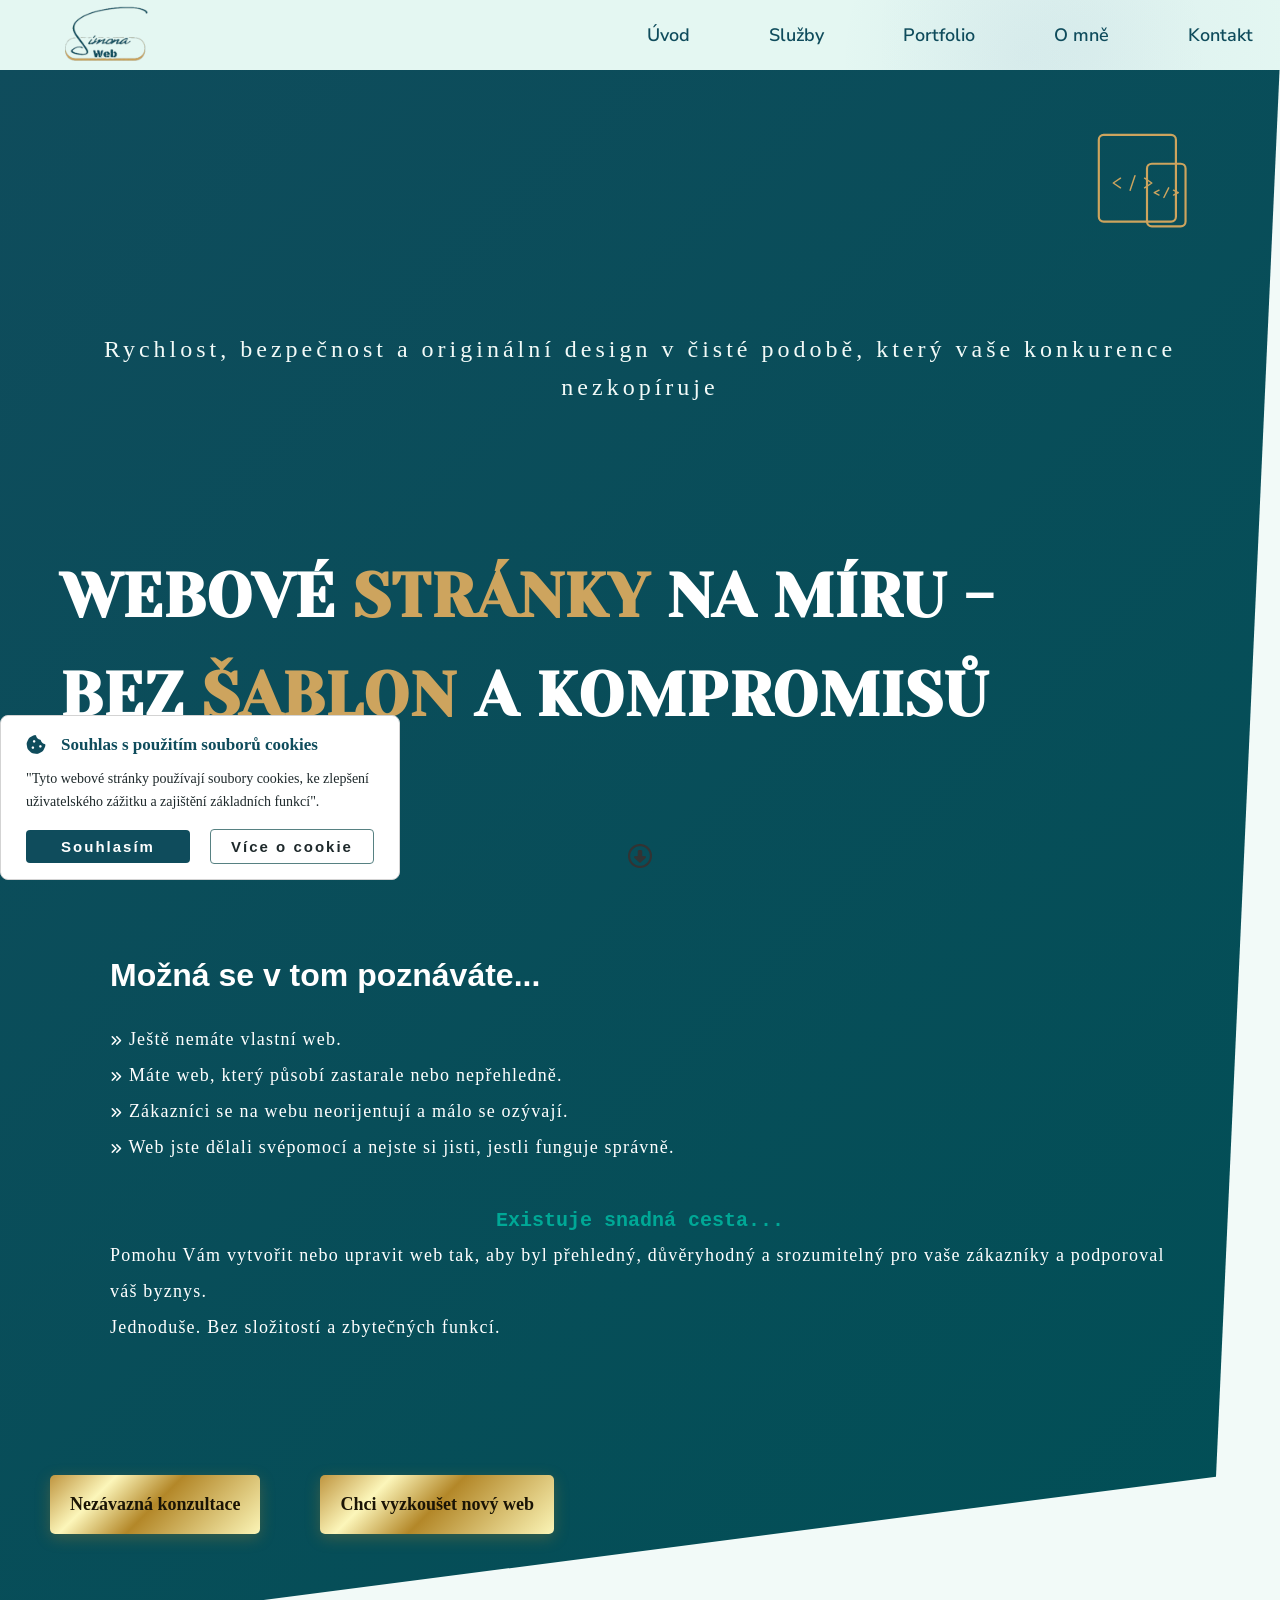
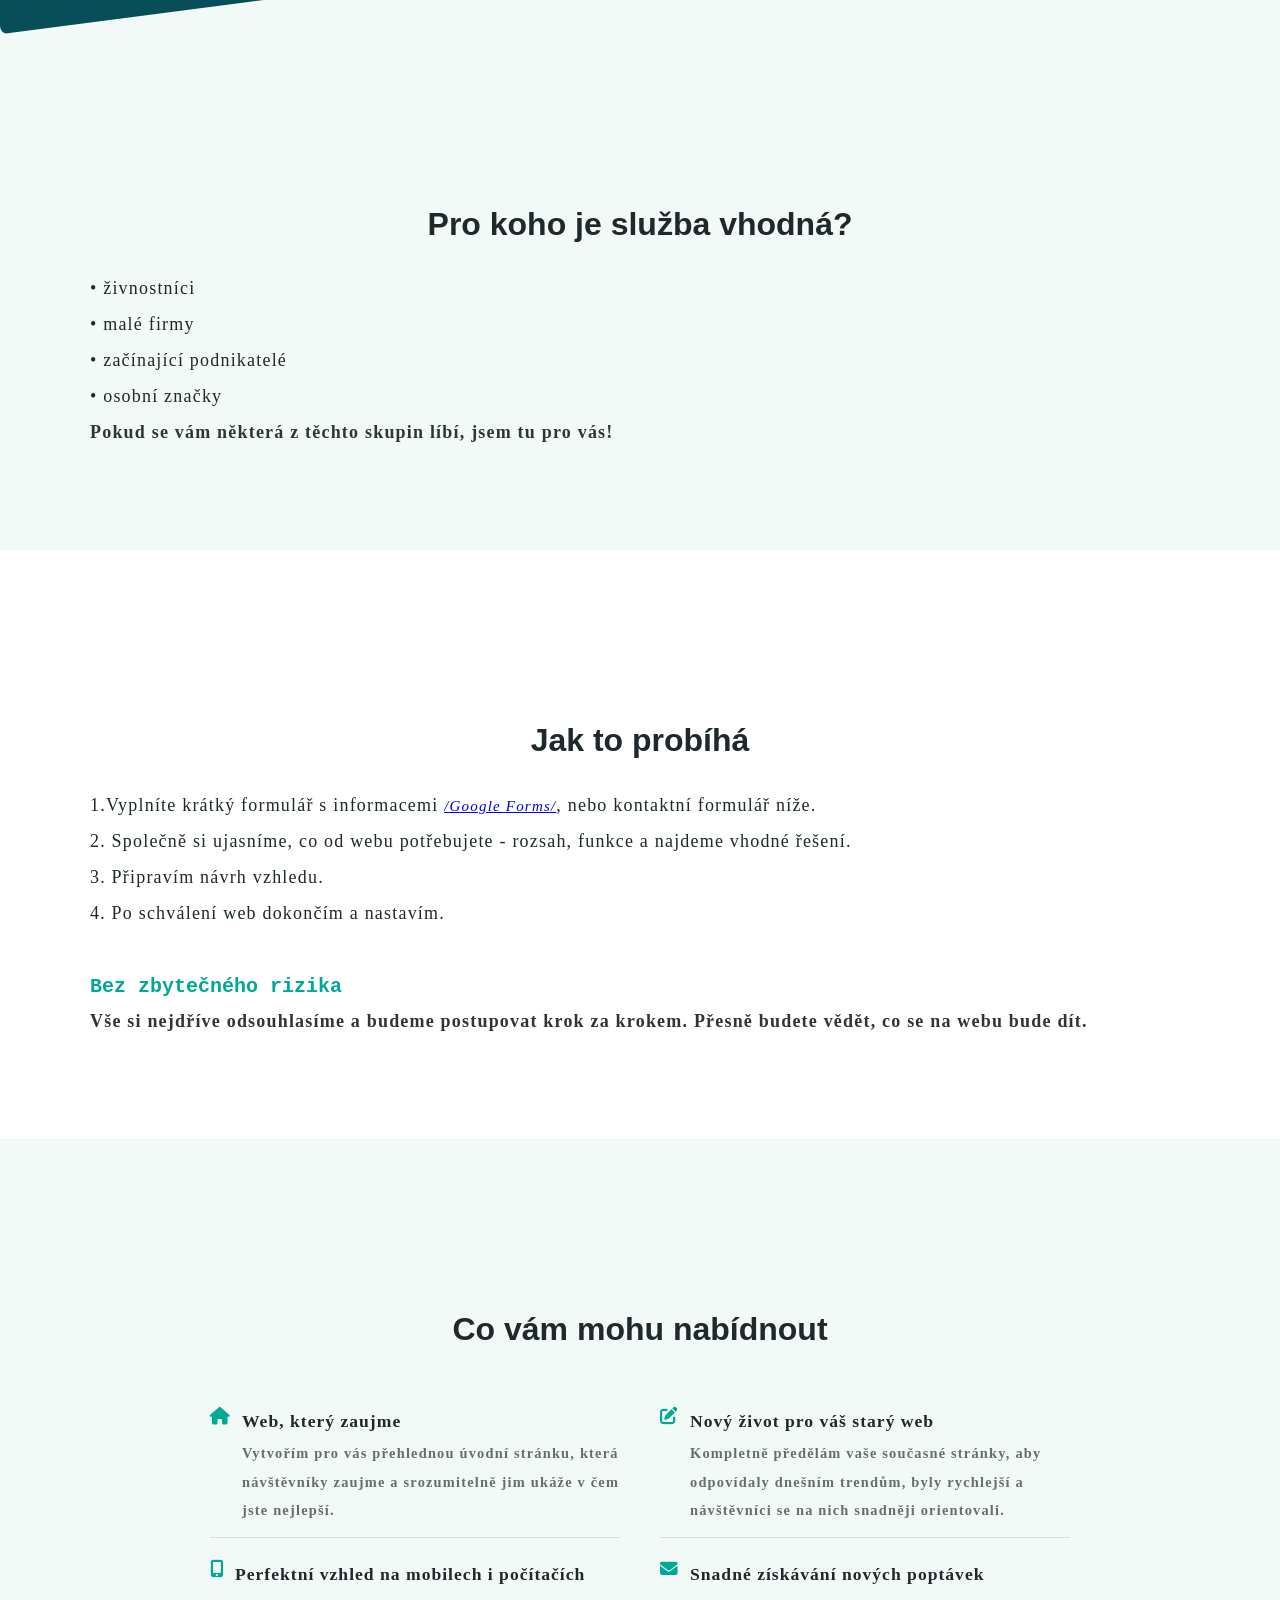
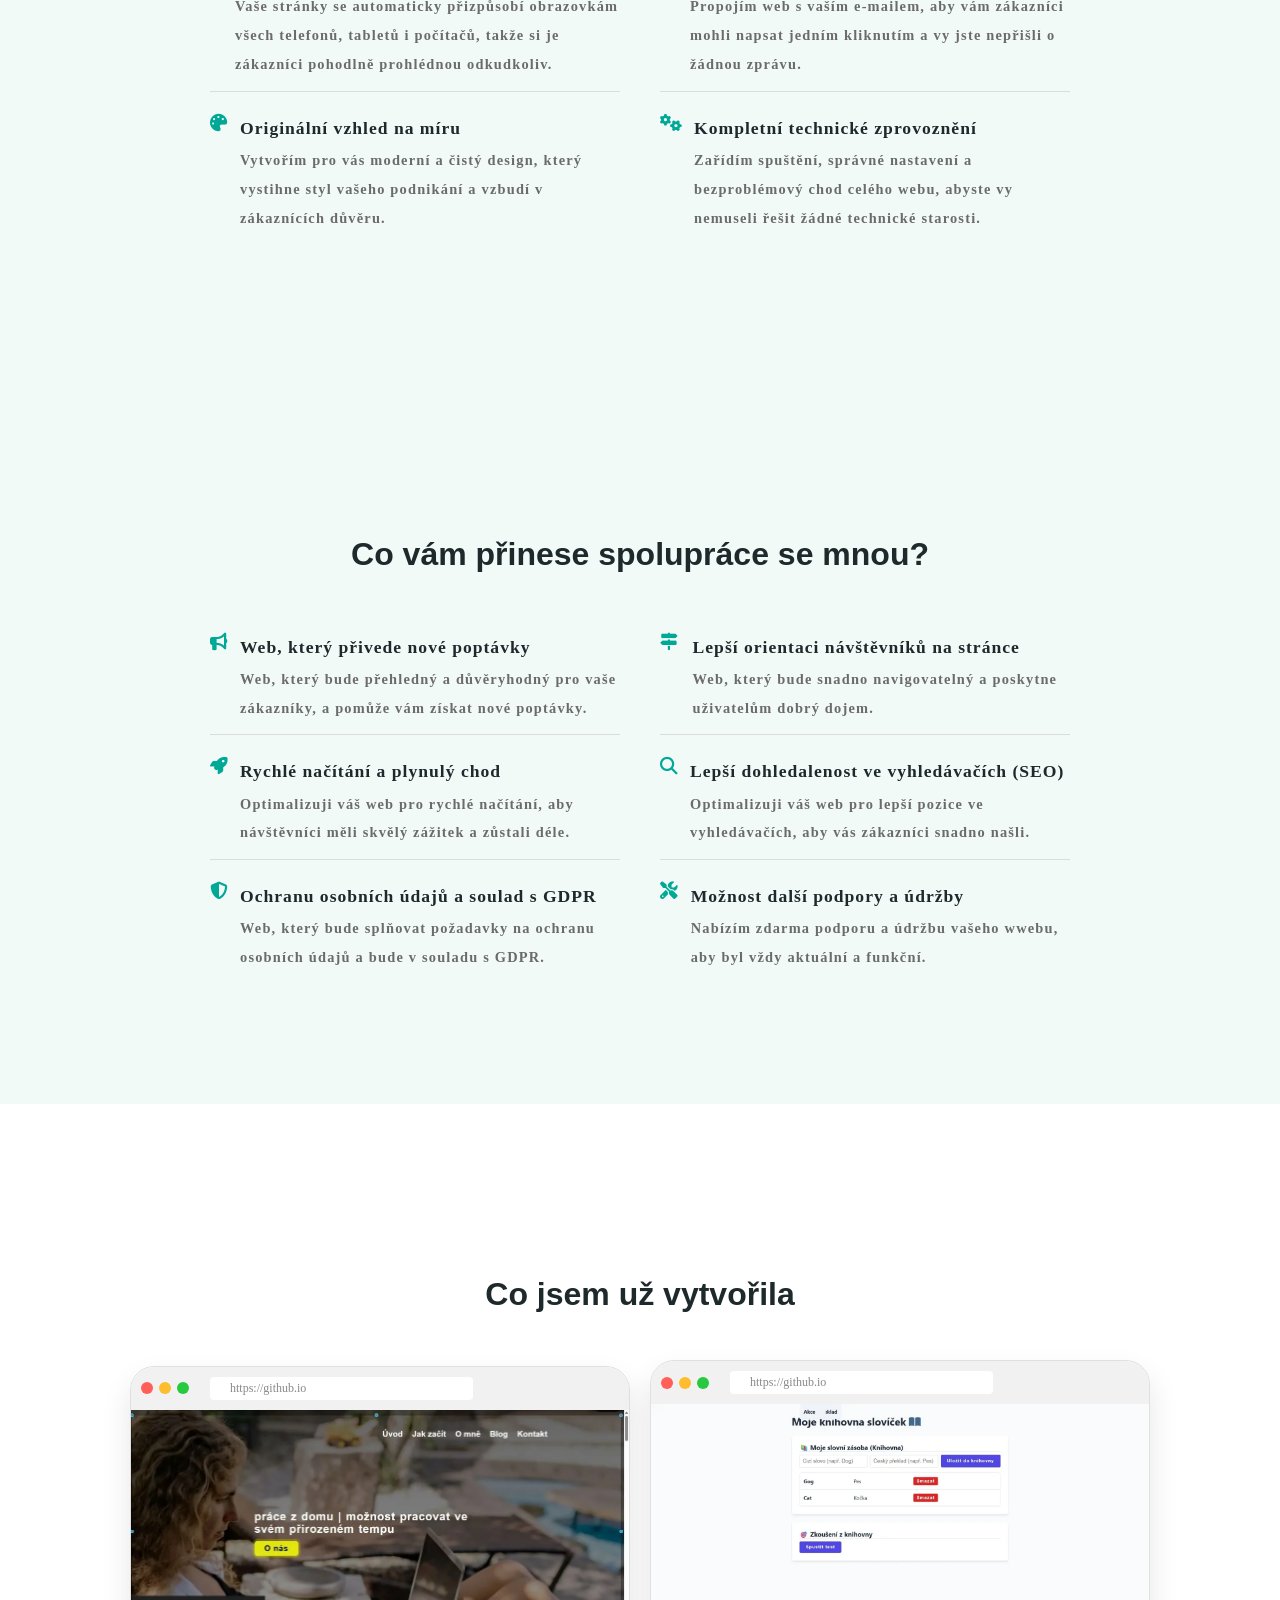
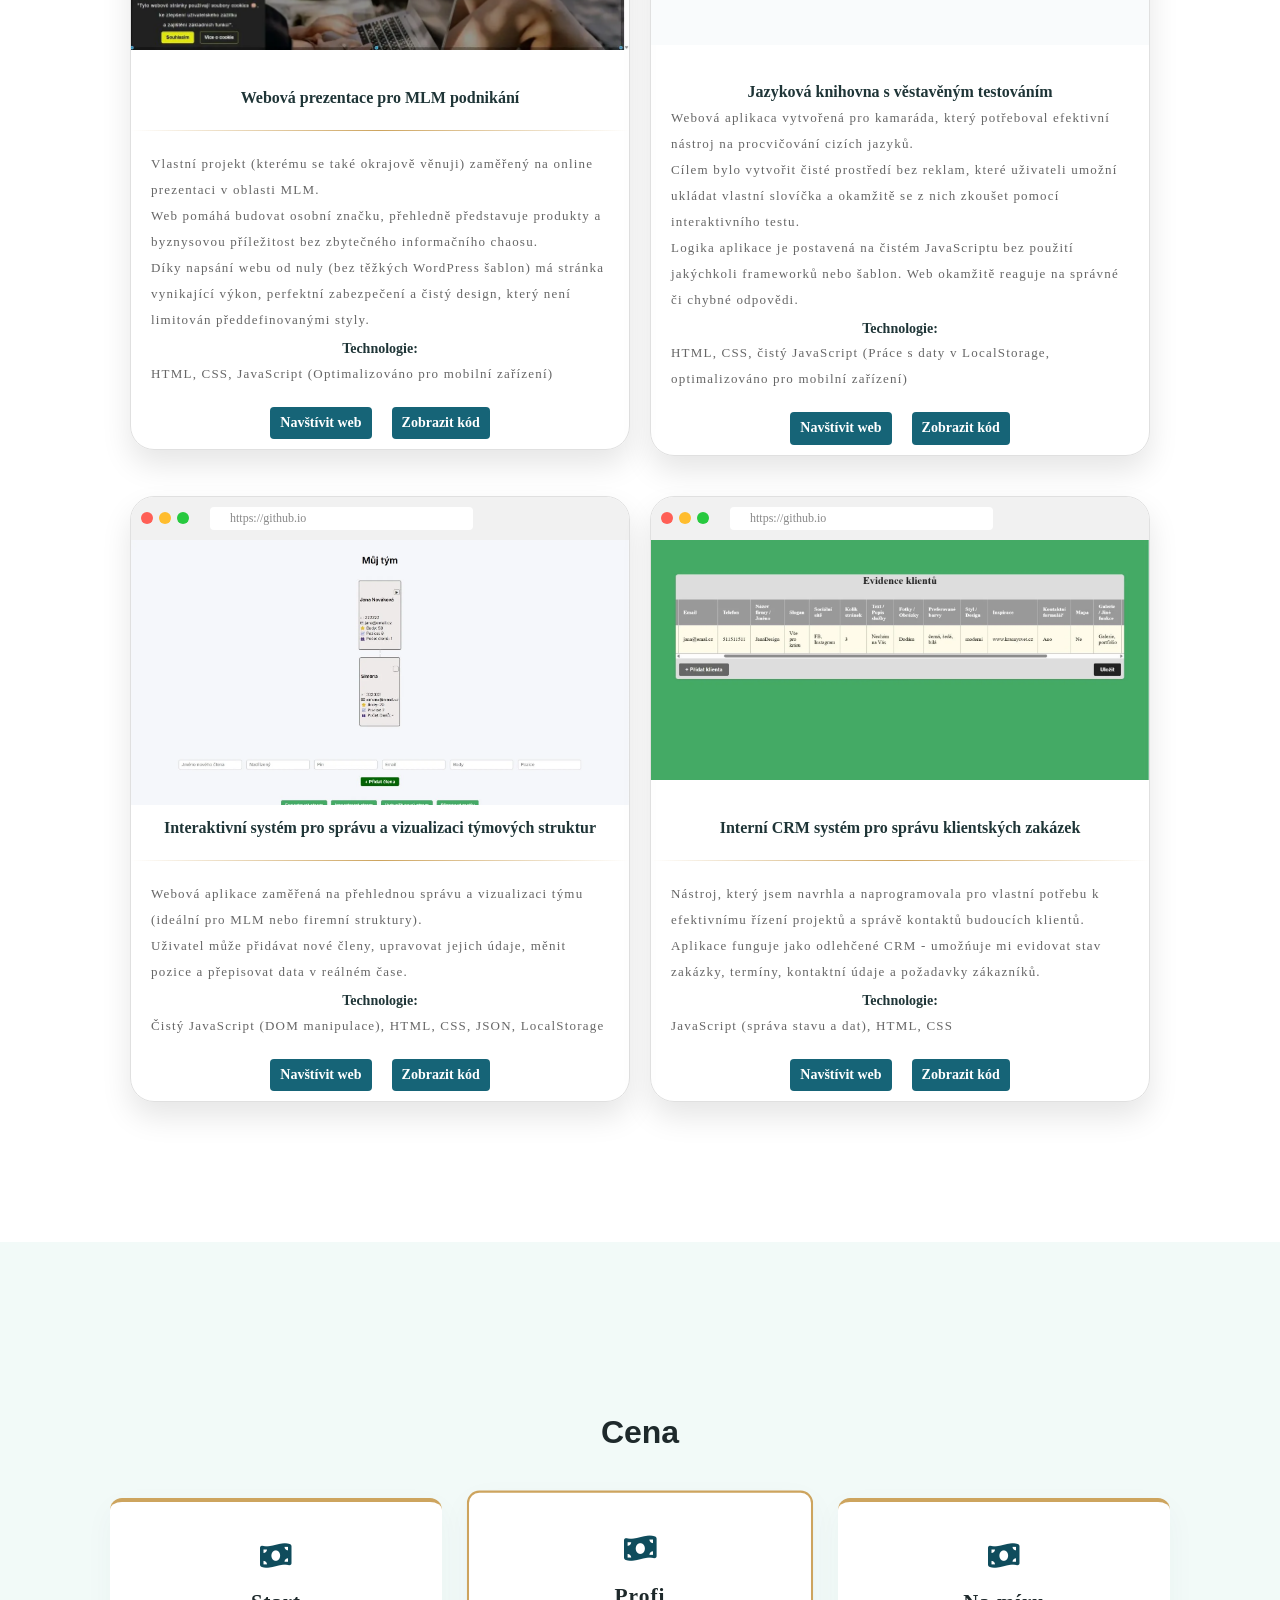
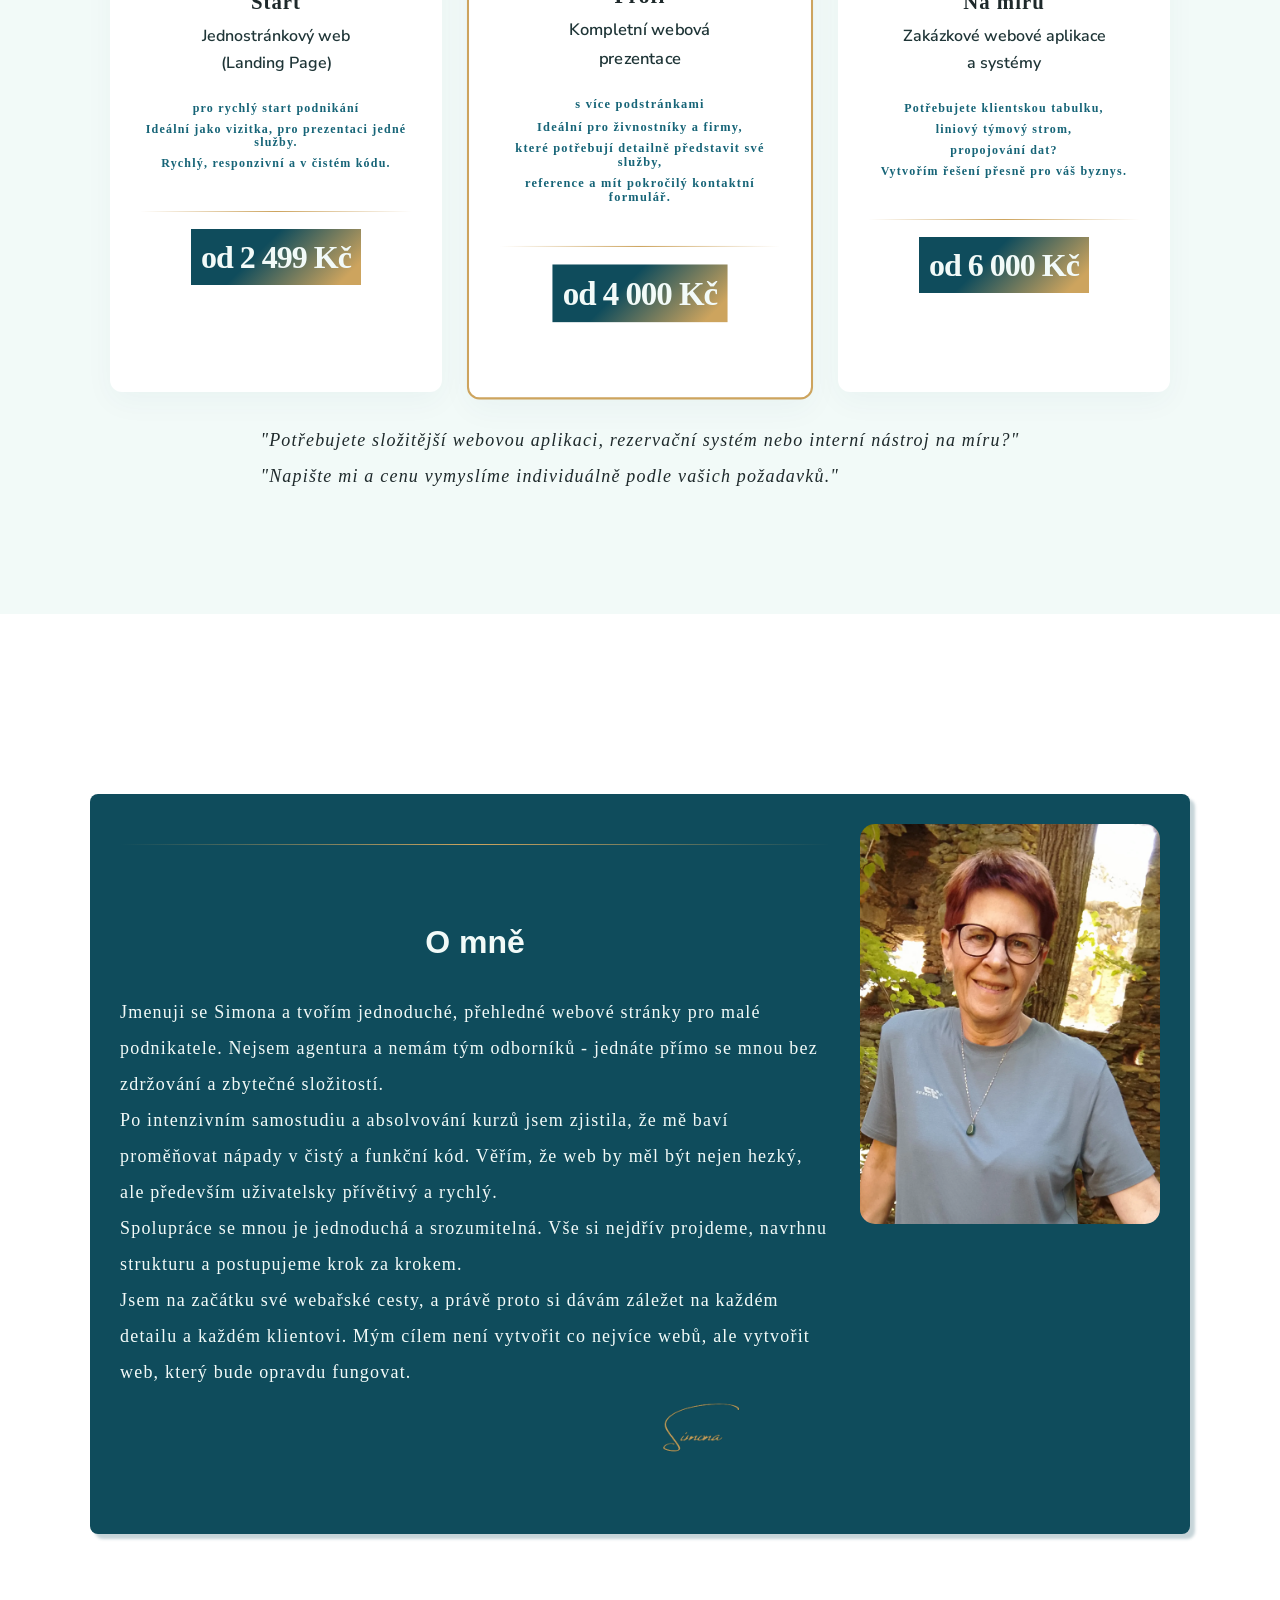
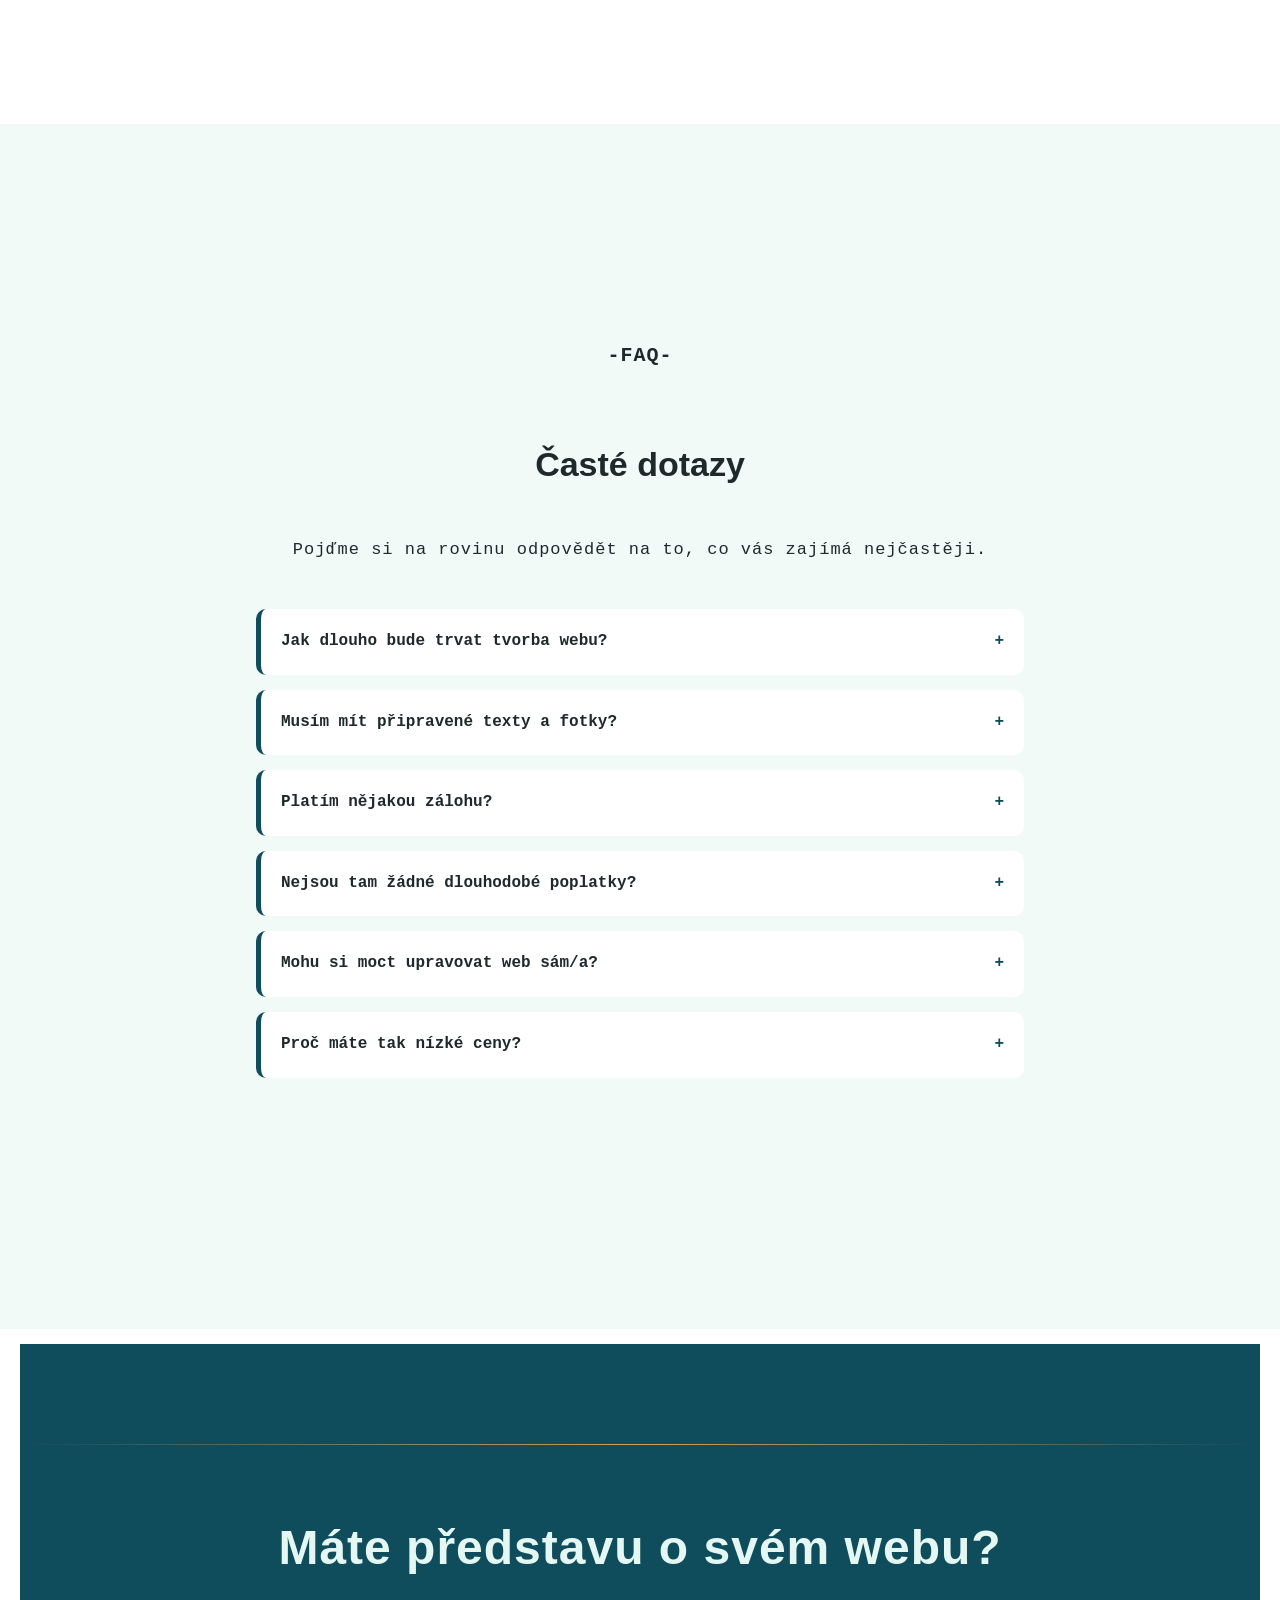
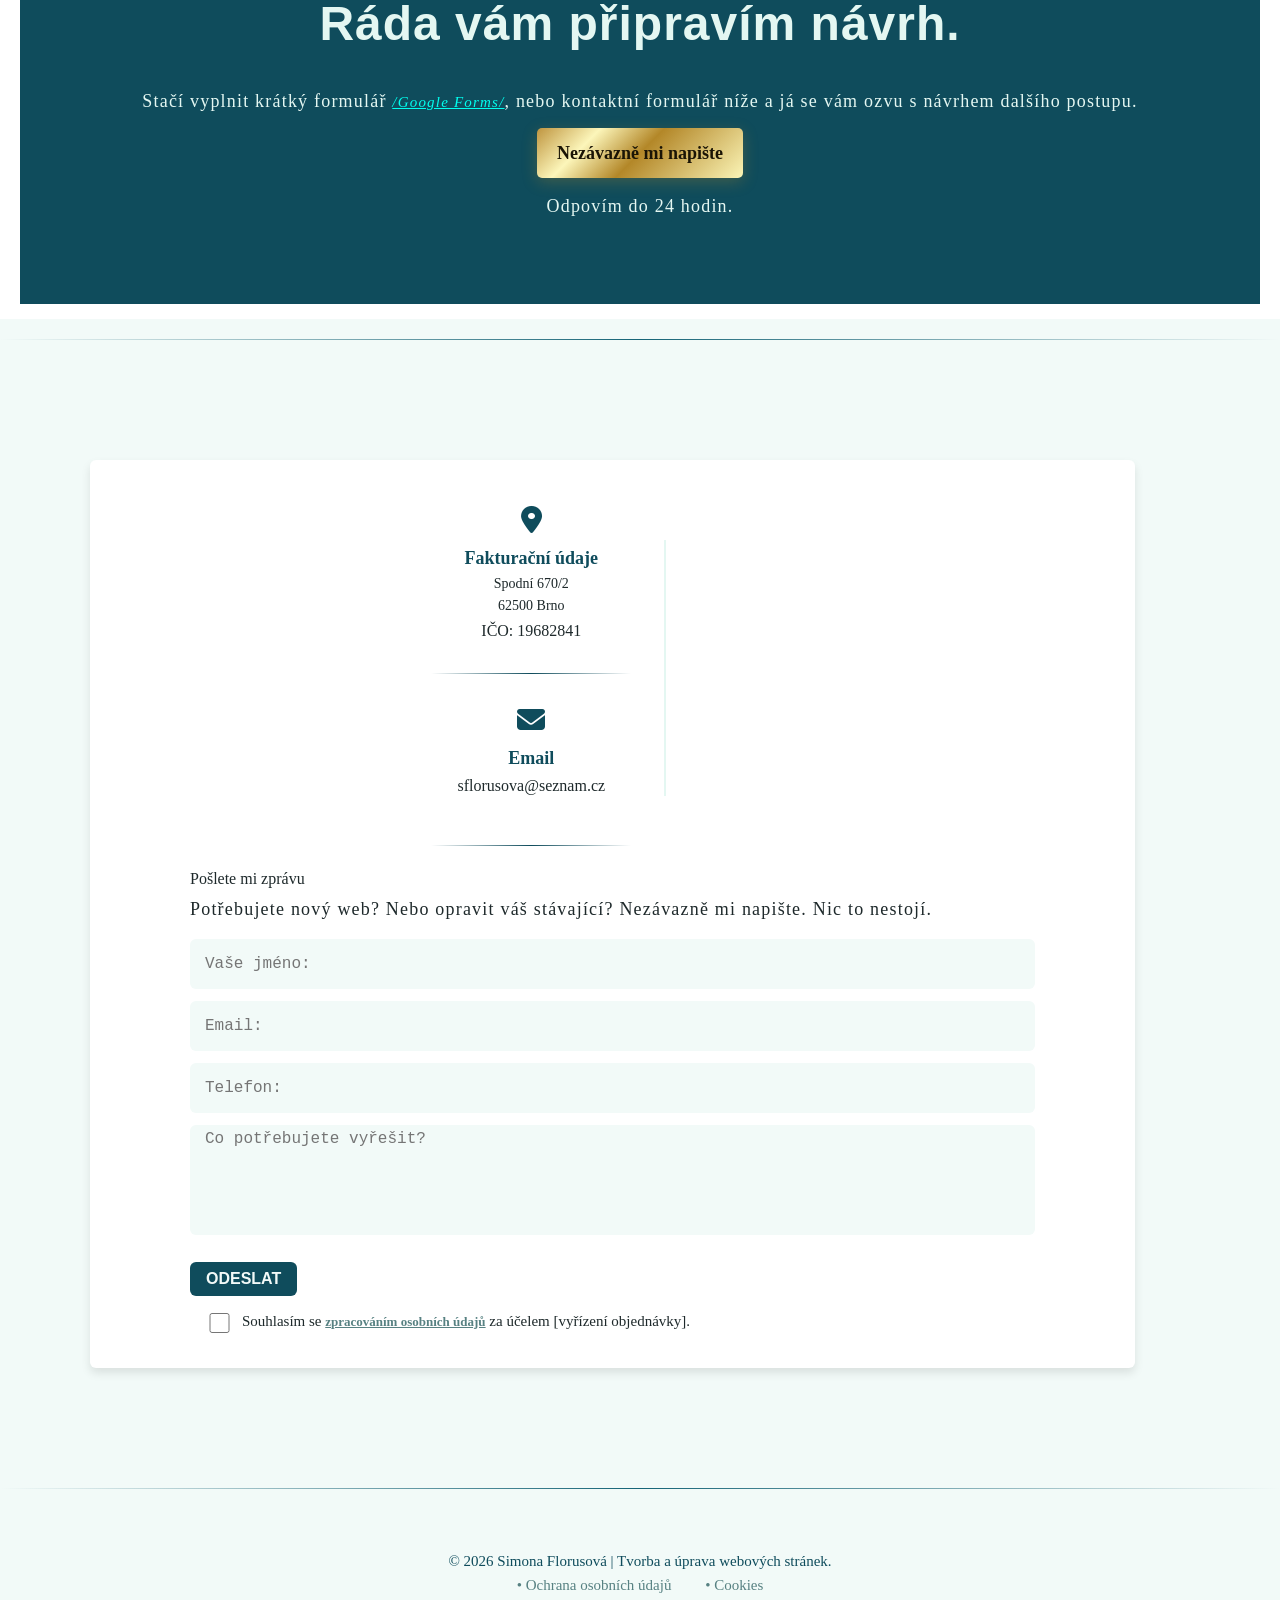
==== commit e9e3b877: "Repair page" ====
--- a/index.html
+++ b/index.html
@@ -11,7 +11,6 @@
      <link rel="icon" type="img/webp" sizes="32x32" href="img/favicon-32x32.webp">
      <link rel="preconnect" href="https://googleapis.com">
      <link rel="preconnect" href="https://gstatic.com" crossorigin>
-     rel="stylesheet">
      <link rel="stylesheet" href="https://cloudflare.com" media="print" onload="this.media='all'">
      <link rel="stylesheet" href="css/style.min.css">
      <link rel="stylesheet" href="css/all.min.css">
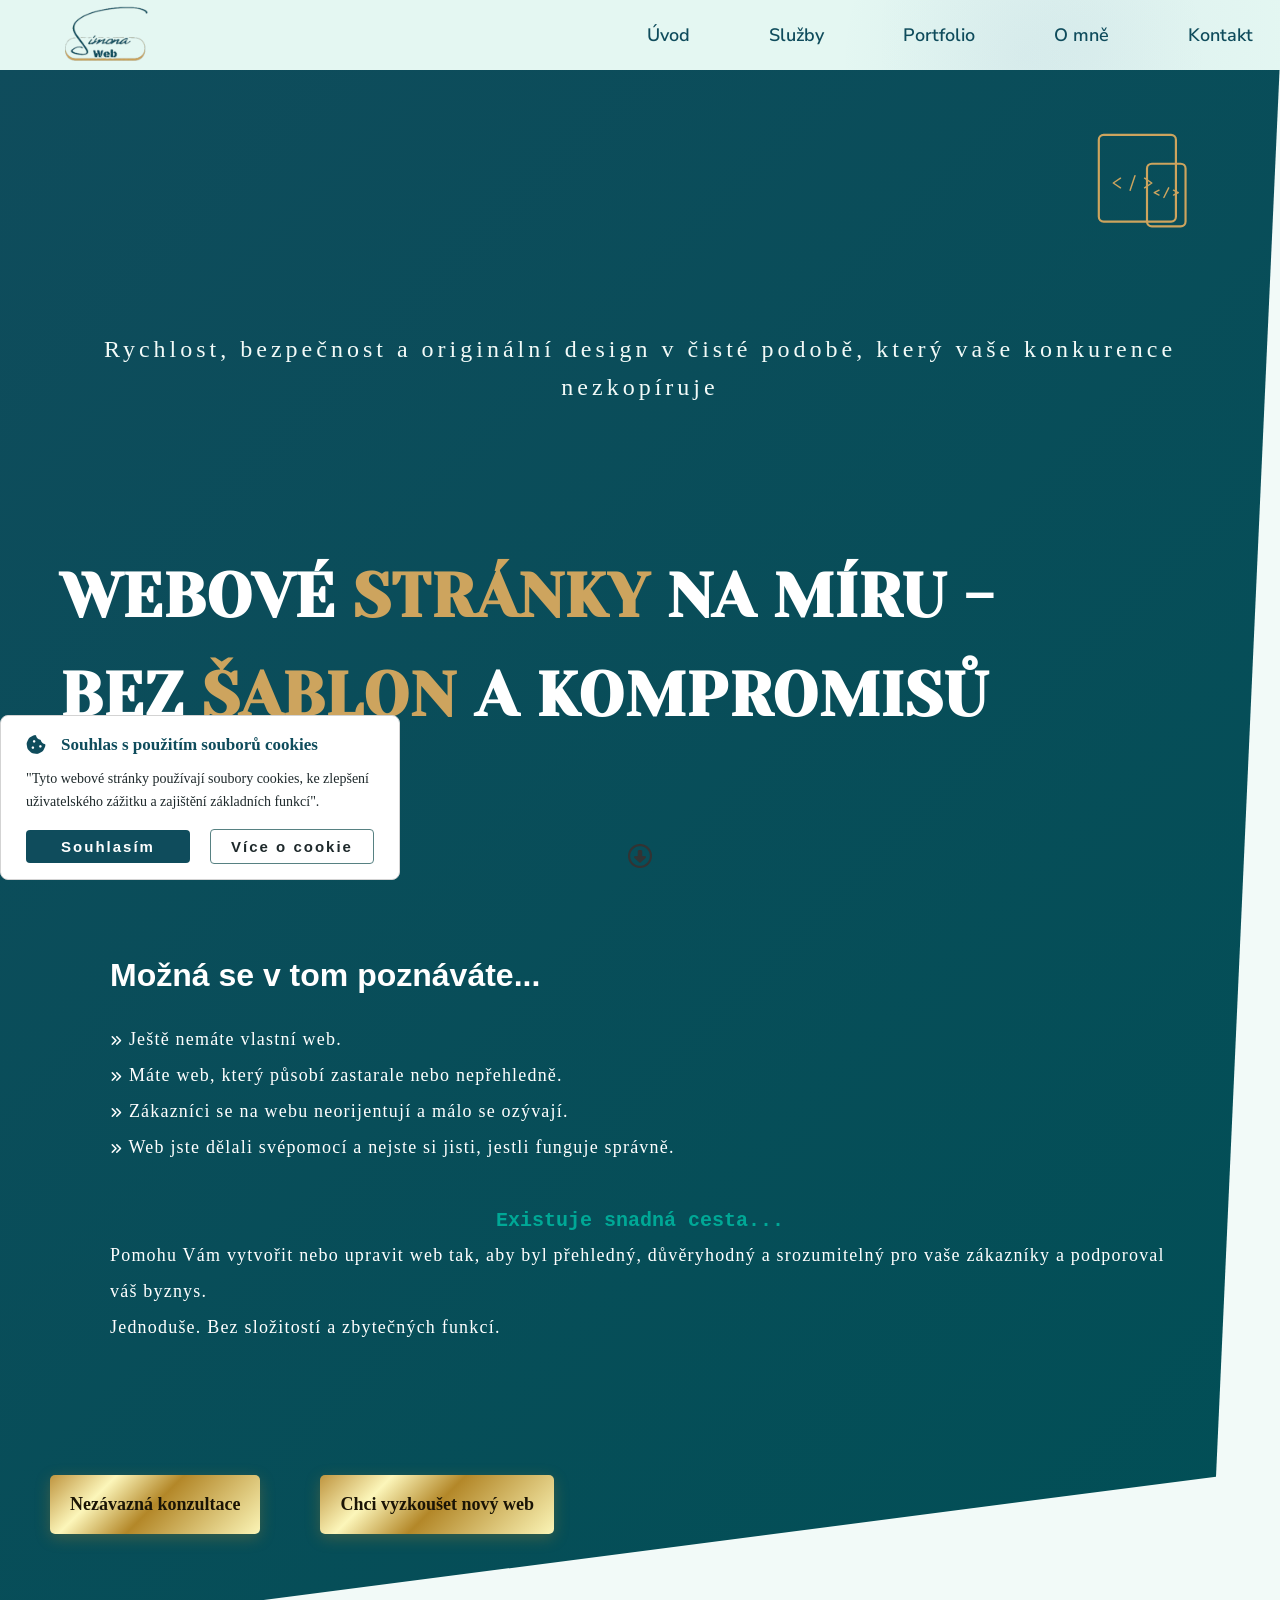
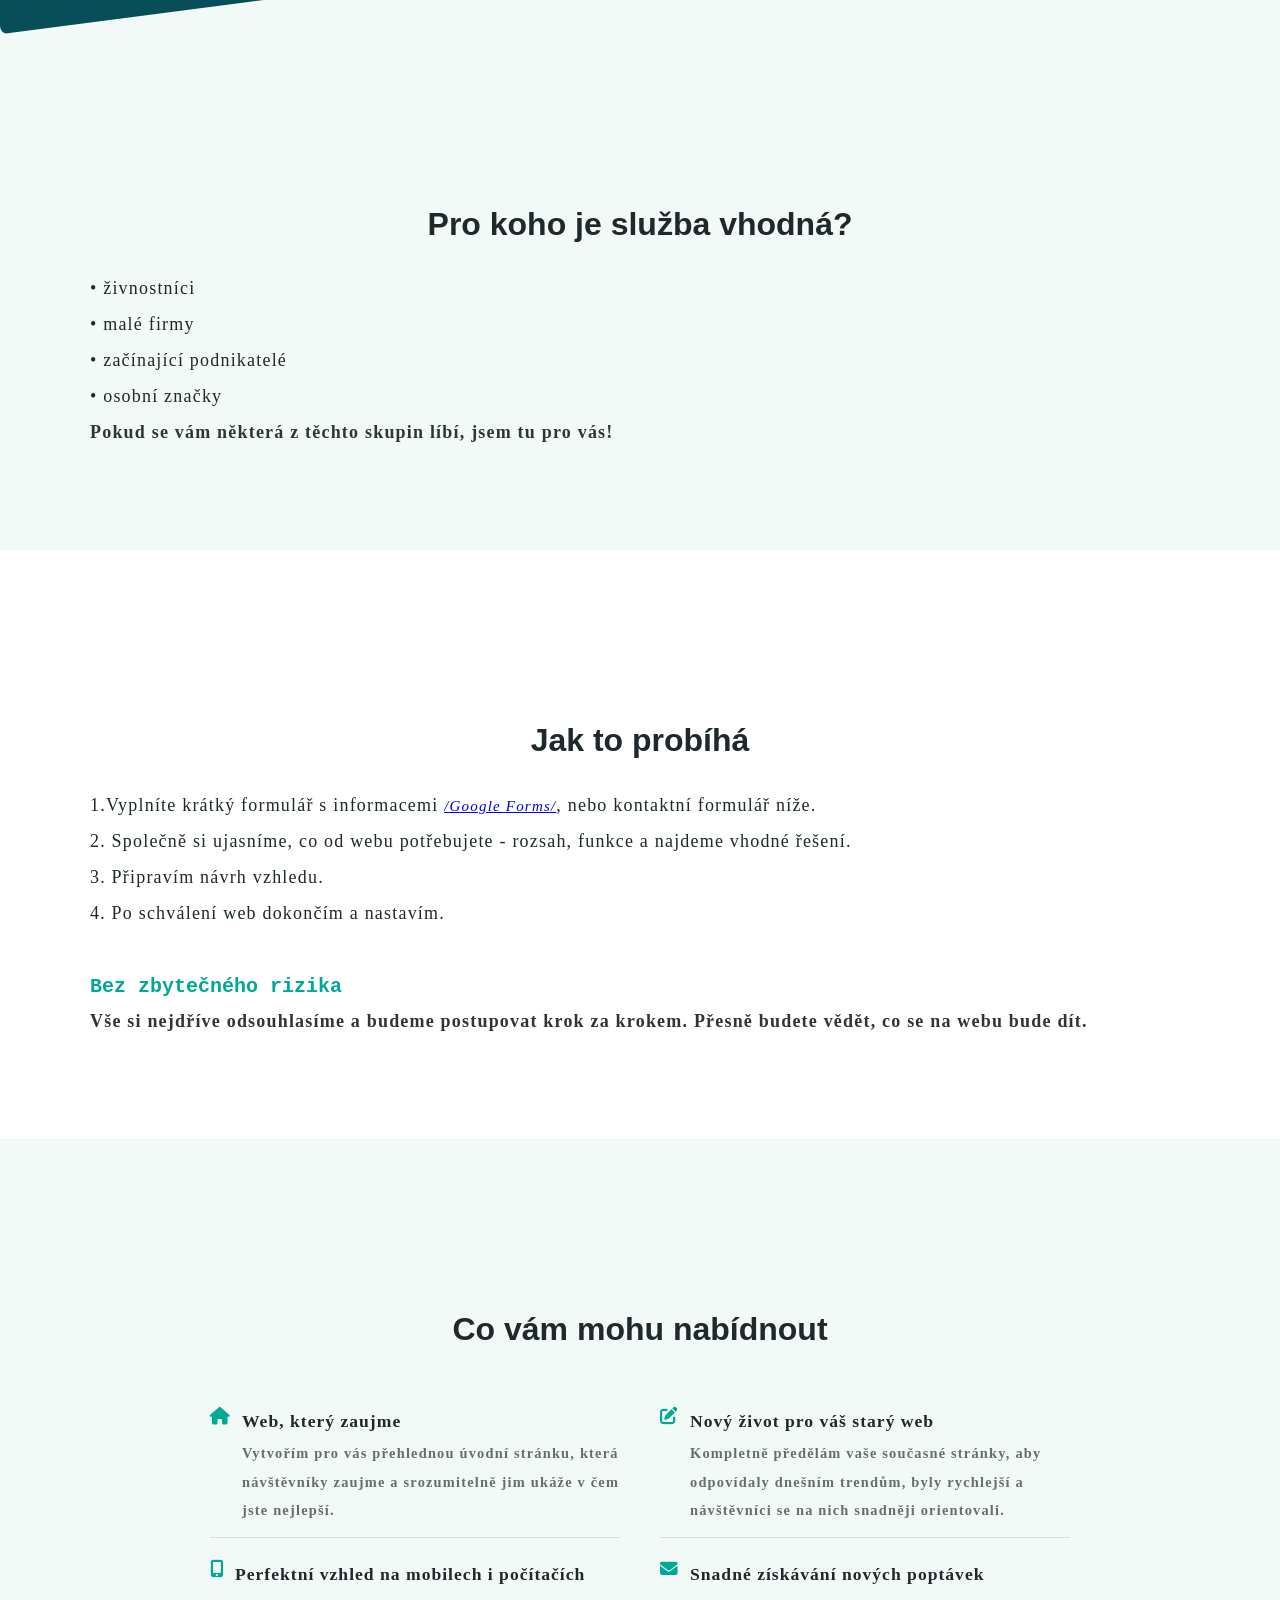
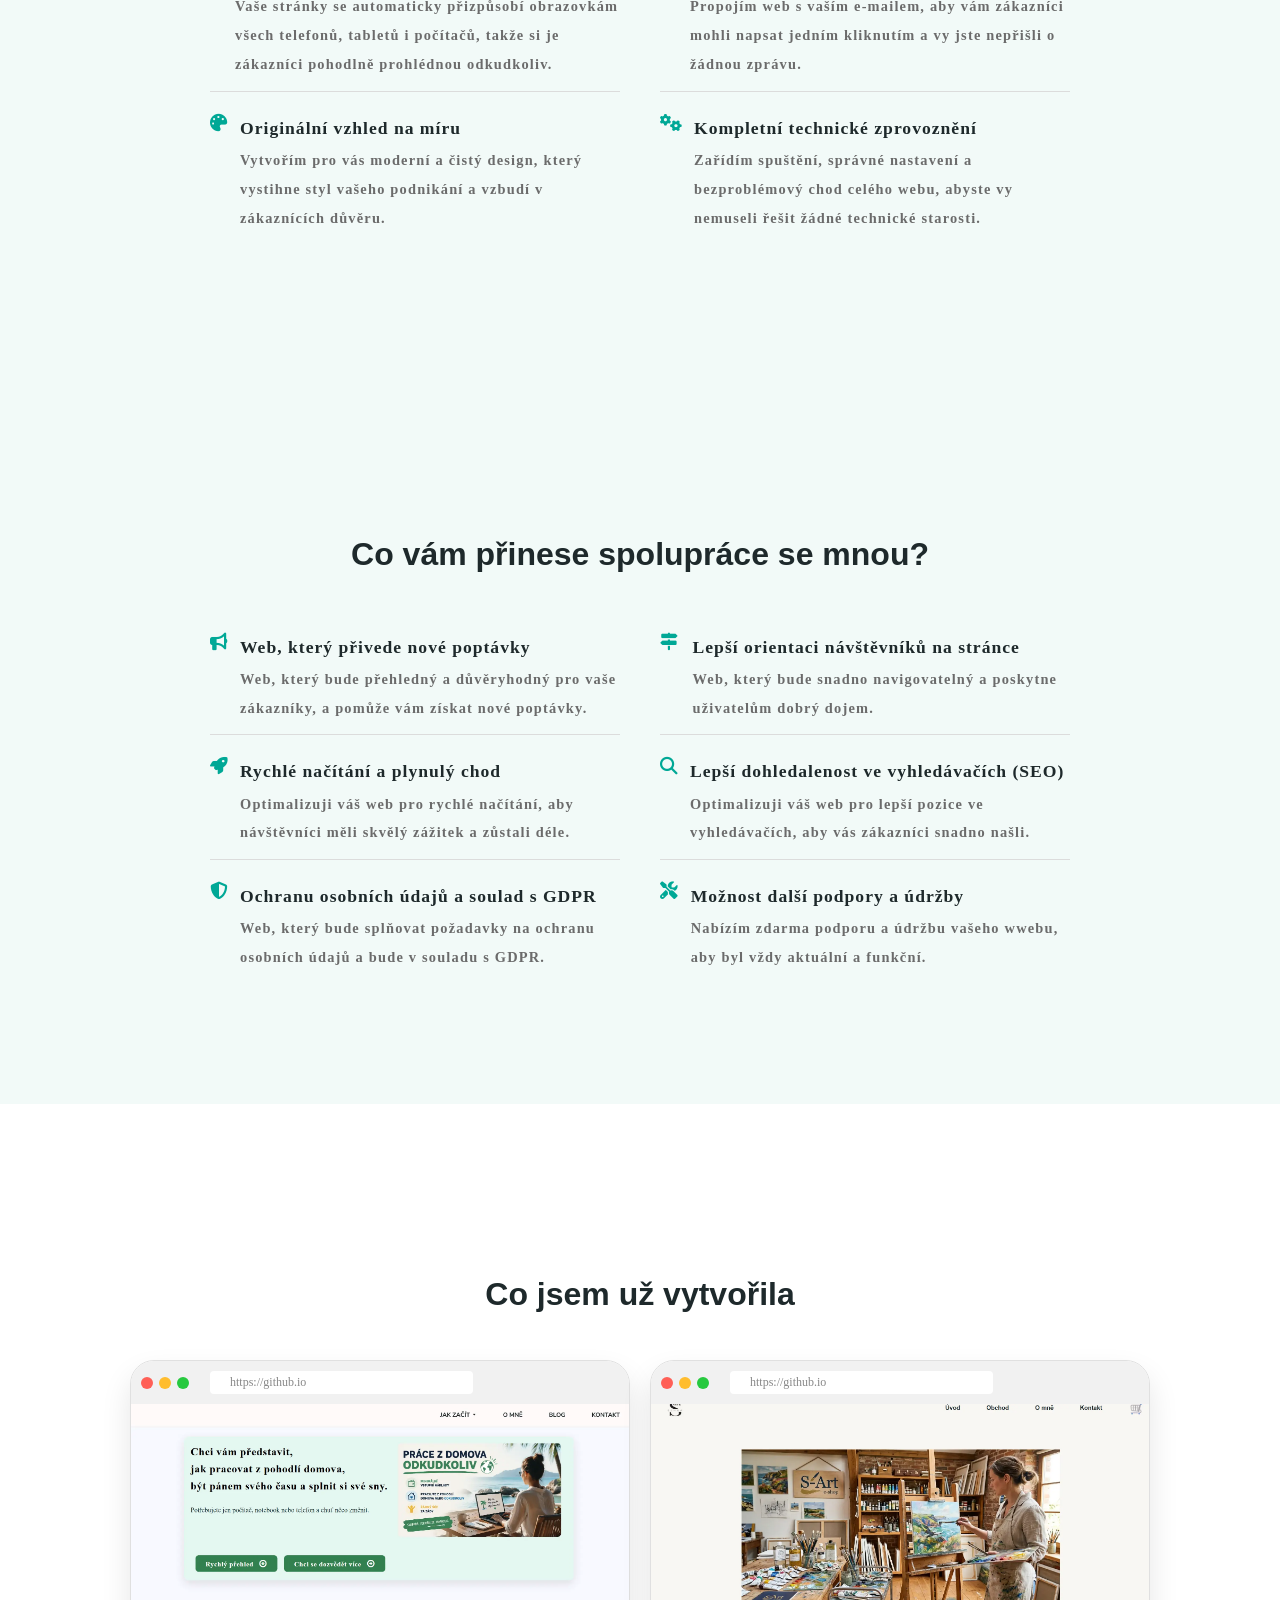
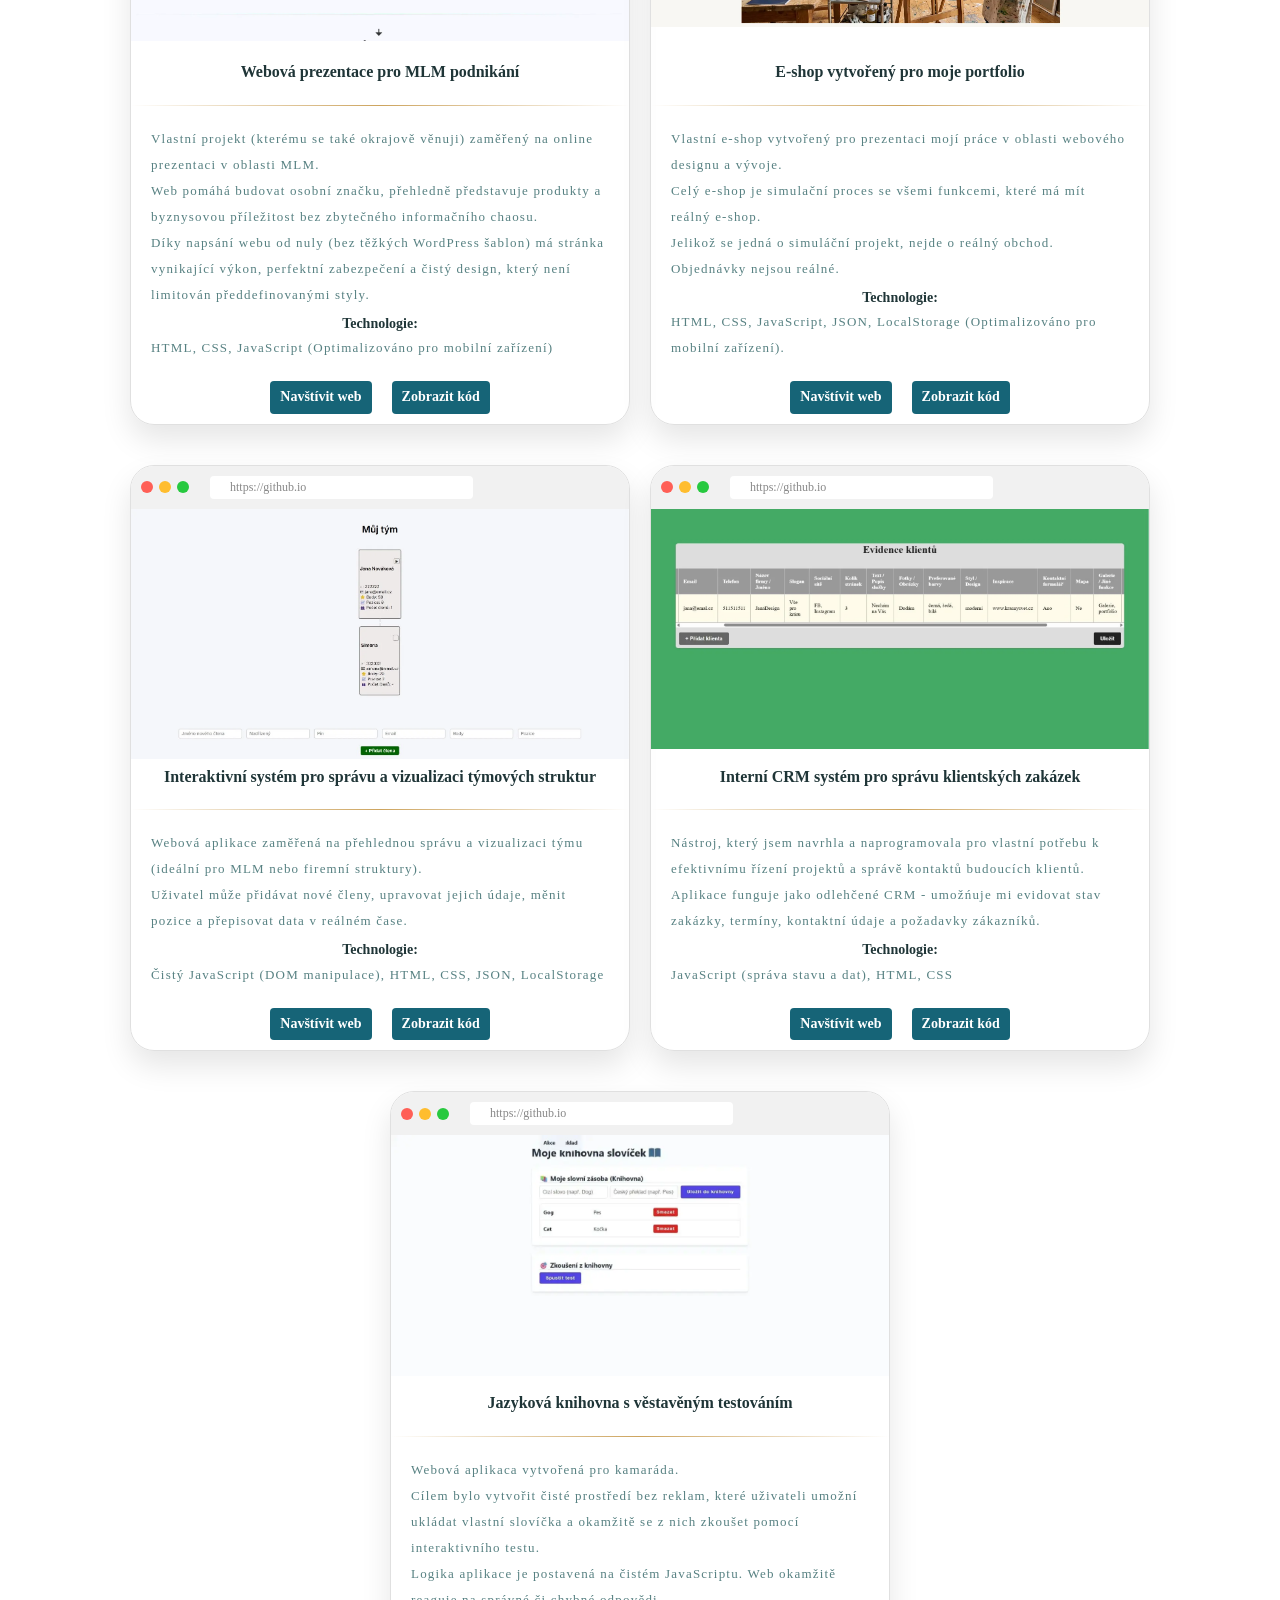
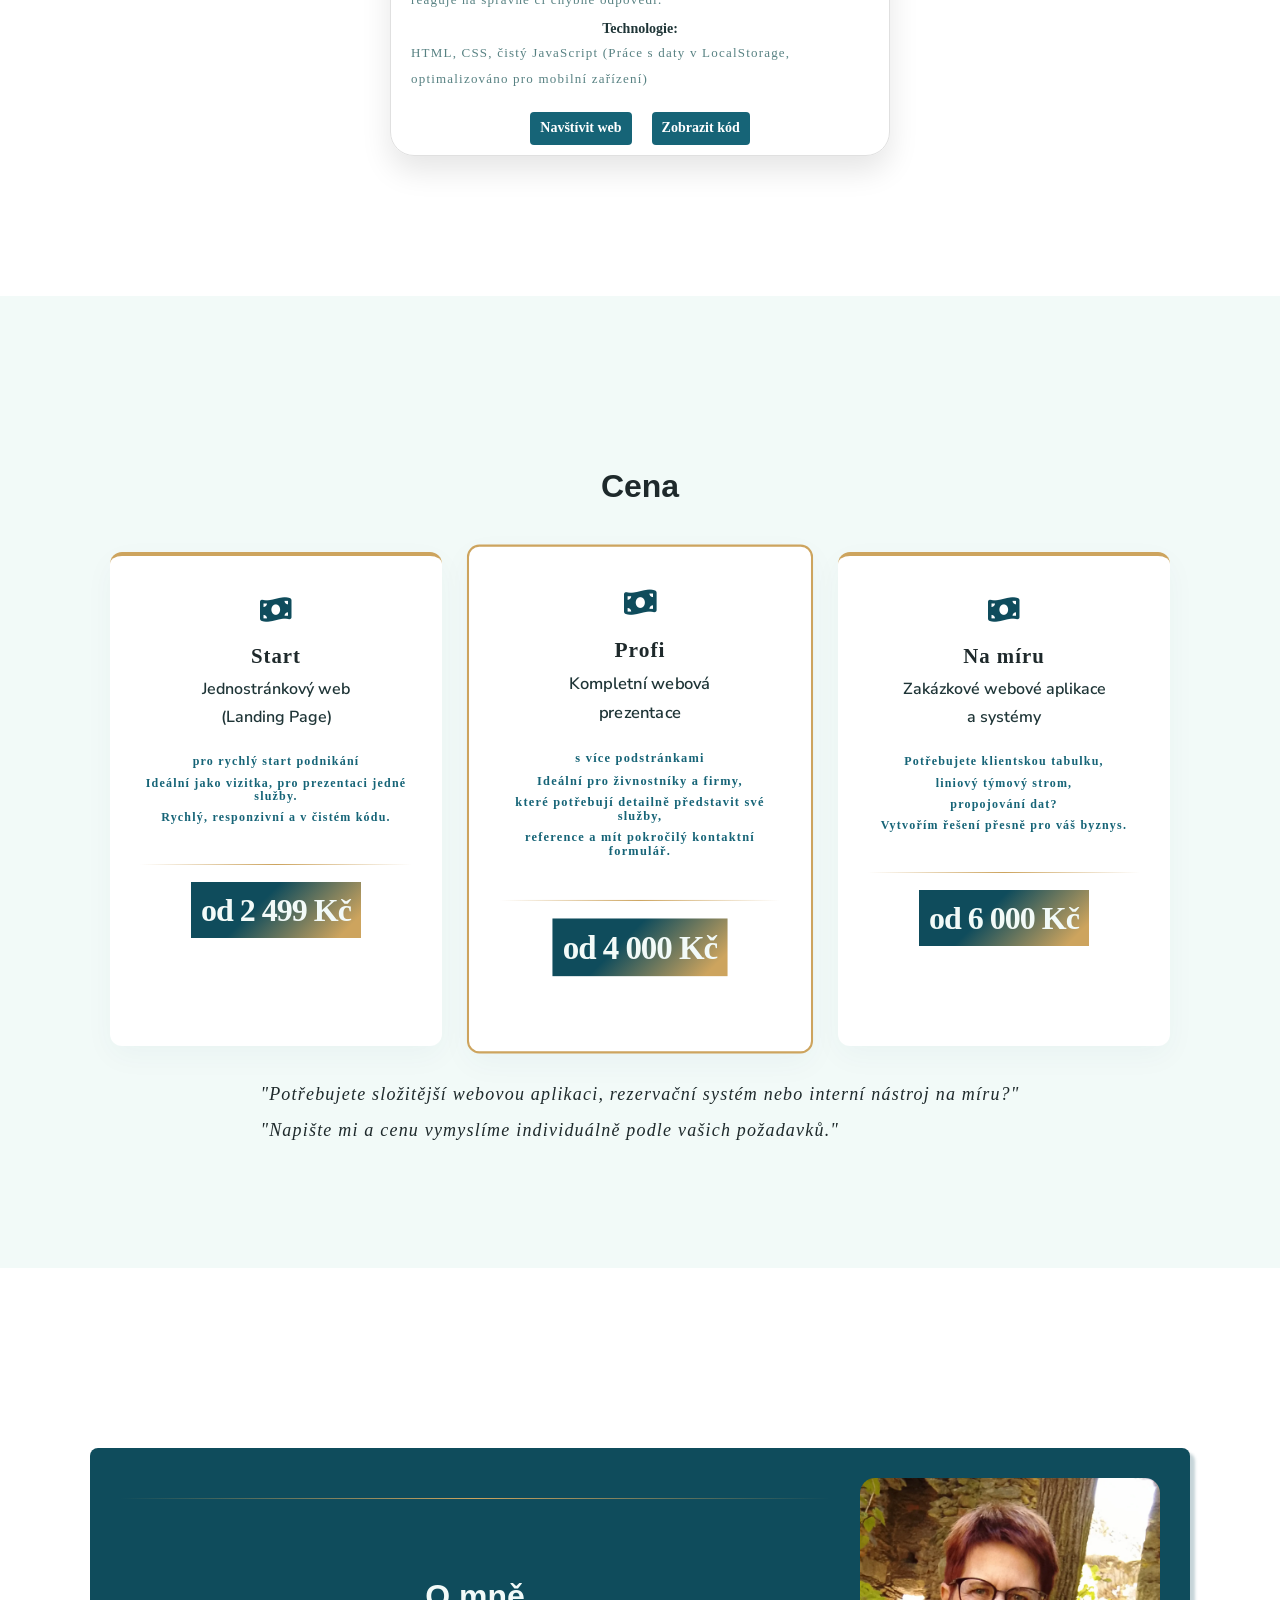
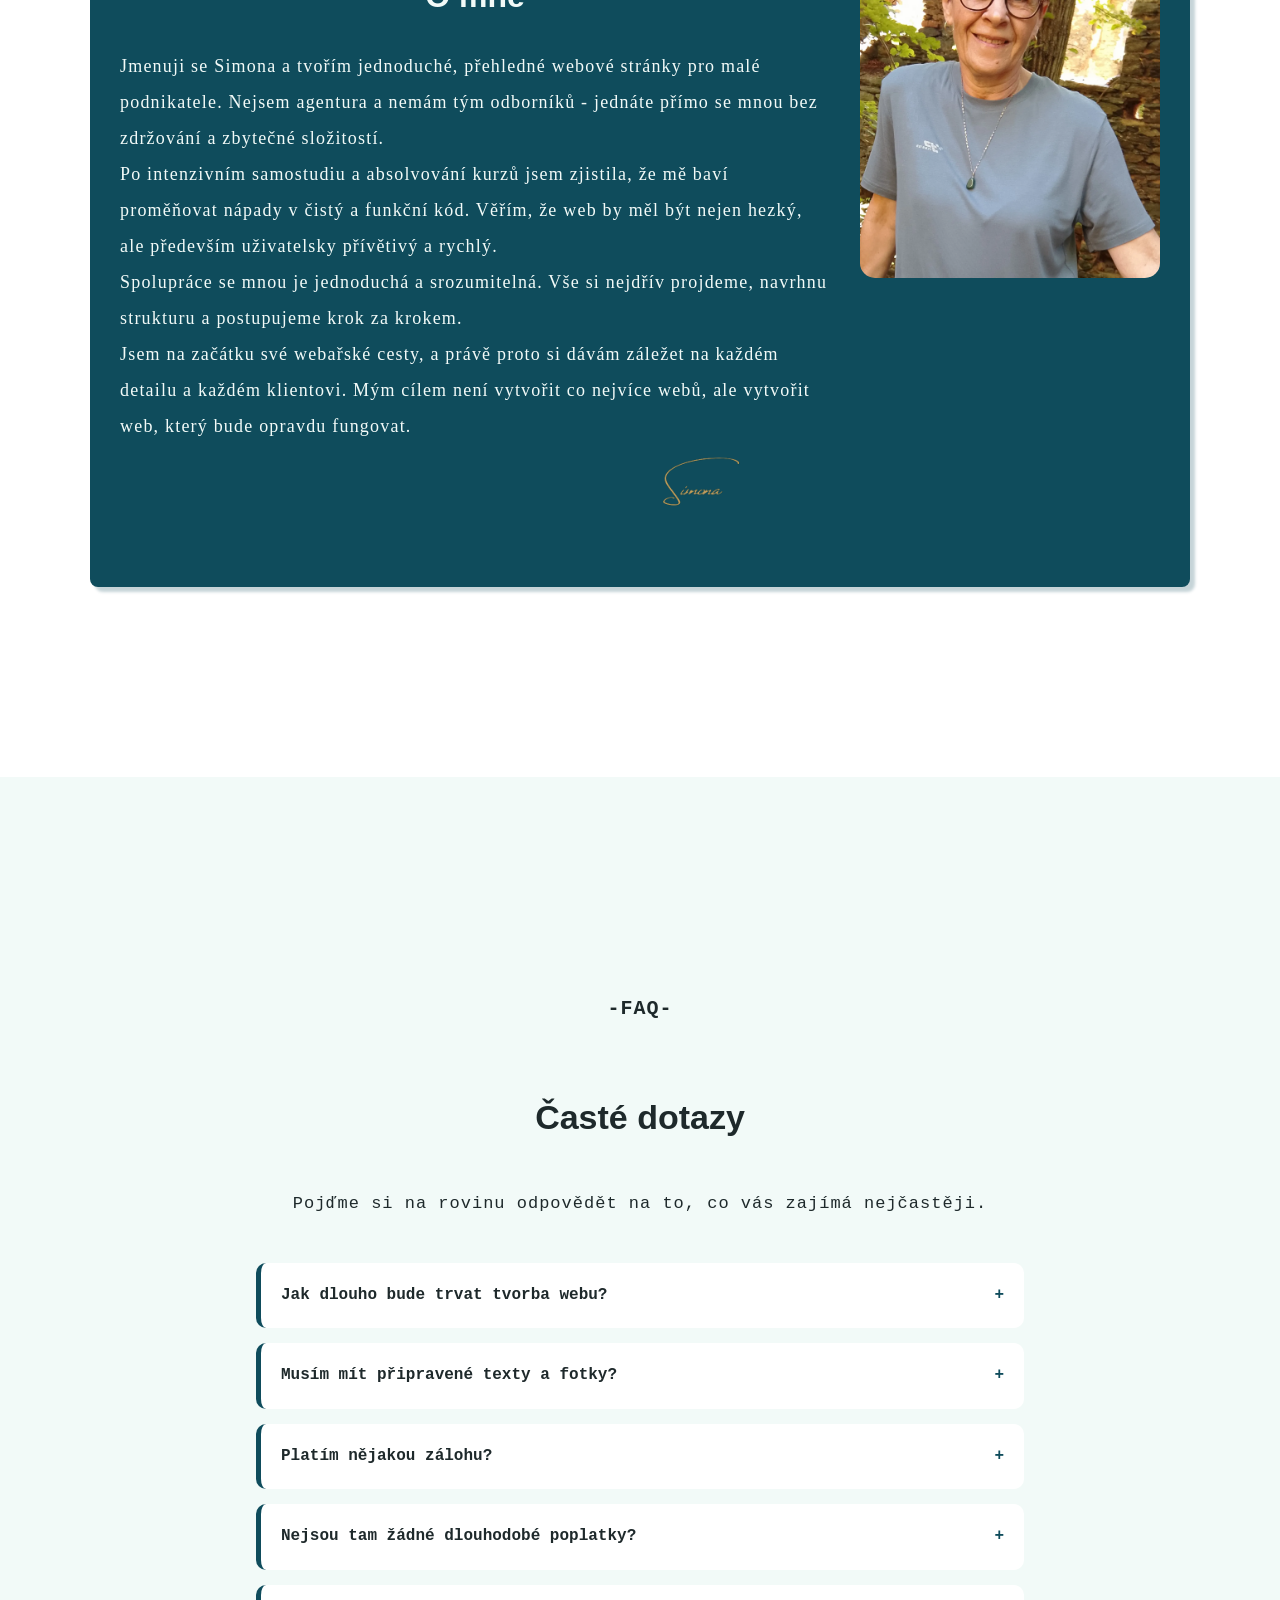
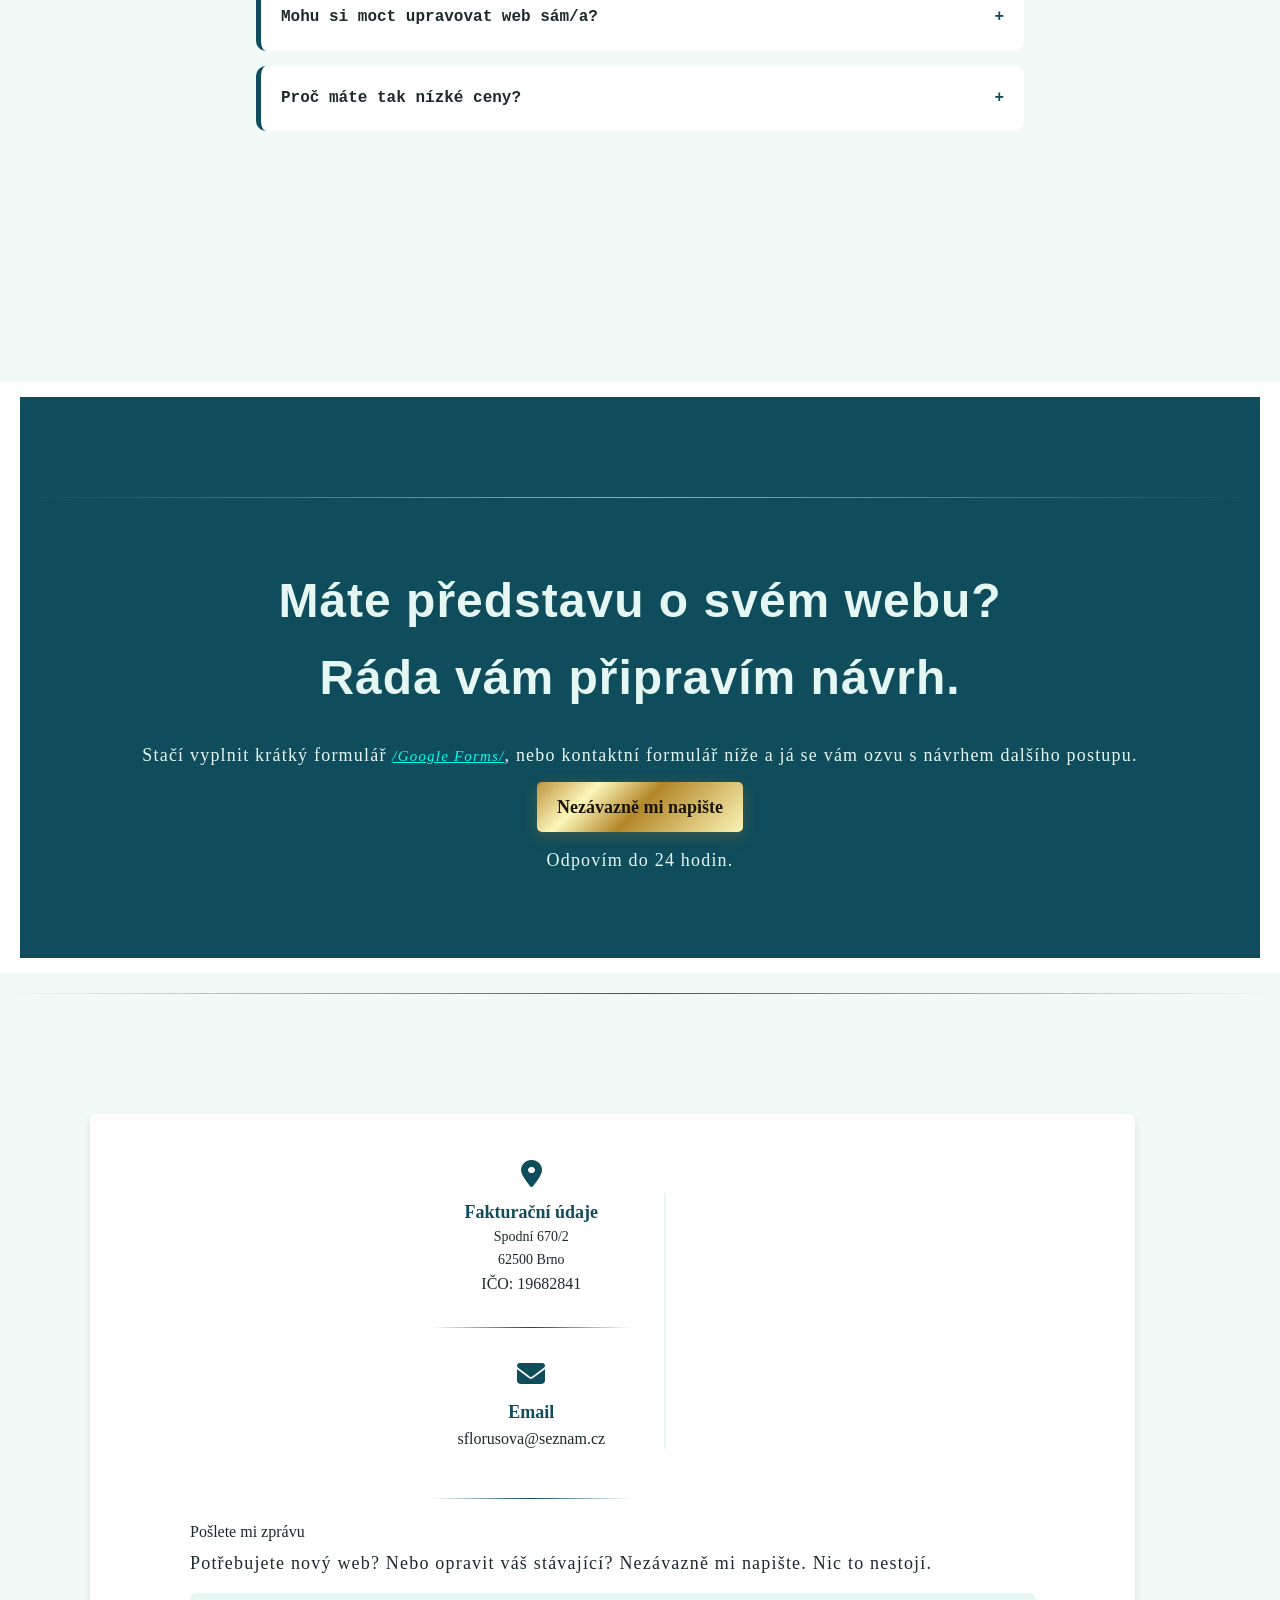
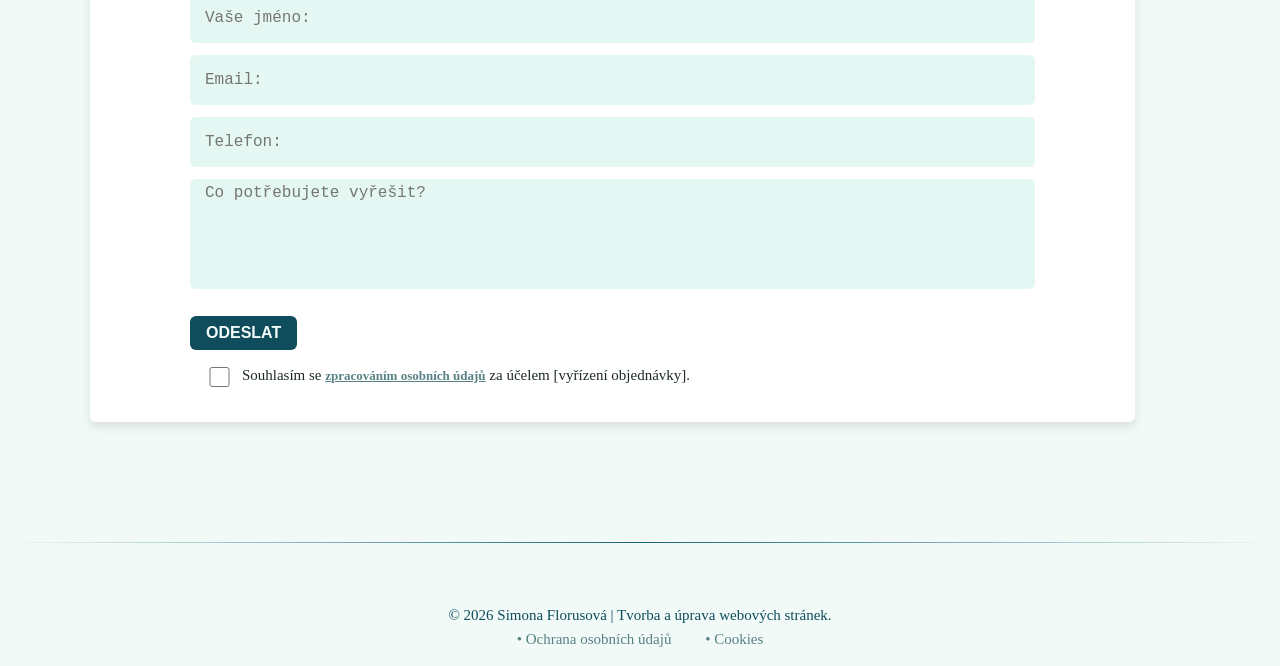
==== commit 1bbd4dff: "add mockup" ====
--- a/index.html
+++ b/index.html
@@ -320,35 +320,30 @@
                          </div>
 
                          <!-- Samotný oříznutý obrázek webu-->
-
                          <picture>
-                              <source media="(max-width: 768px)" srcset="img/library-nahled-maly.webp">
+                              <source media="(max-width: 768px)" srcset="img/artnahled-maly.webp">
                               <div class="browser-content">
-                                   <img src="img/library-nahled.webp" fetchpriority="high" alt="Library nahled"
-                                        width="662" height="319" style="max-inline-size: 100%; block-size: auto;">
+                                   <img src="img/artnahled.webp" fetchpriority="high" alt="Art nahled" width="662"
+                                        height="319" style="max-inline-size: 100%; block-size: auto;">
                               </div>
                          </picture>
 
-                         <h5>Jazyková knihovna s věstavěným testováním</h5>
-                         <p>Webová aplikaca vytvořená pro kamaráda, který potřeboval efektivní nástroj na procvičování
-                              cizích jazyků.</p>
-                         <p>Cílem bylo vytvořit čisté prostředí bez reklam, které uživateli umožní ukládat vlastní
-                              slovíčka a okamžitě se z nich zkoušet pomocí interaktivního testu.</p>
-                         <p>Logika aplikace je postavená na čistém JavaScriptu bez použití jakýchkoli frameworků nebo
-                              šablon. Web okamžitě reaguje na správné či chybné odpovědi.</p>
-
+                         <h5>E-shop vytvořený pro moje portfolio</h5>
+                         <div class="card-divider"></div>
+                         <p>Vlastní e-shop vytvořený pro prezentaci mojí práce v oblasti webového designu a vývoje.</p>
+                         <p>Celý e-shop je simulační proces se všemi funkcemi, které má mít reálný e-shop.</p>
+                         <p>Jelikož se jedná o simuláční projekt, nejde o reálný obchod. Objednávky nejsou reálné.</p>
                          <h6>Technologie:</h6>
-                         <p>HTML, CSS, čistý JavaScript (Práce s daty v LocalStorage, optimalizováno pro mobilní
-                              zařízení)</p>
+                         <p>HTML, CSS, JavaScript, JSON, LocalStorage (Optimalizováno pro mobilní zařízení).</p>
 
                          <div class="btn-wrappers">
-                              <a href=" https://simona25970.github.io/library/" target="_blank" class="btn">Navštívit
+                              <a href="https://simona25970.github.io/eshop/" target="_blank" class="btn">Navštívit
                                    web</a>
                               <a href="https://github.com/" target="_blank" class="btn">Zobrazit kód</a>
                          </div>
                     </div>
-
-               </div>
+               </div>
+
                <div class="mockup-container">
                     <div class="browser-mockup">
                          <!-- Horní lišta prohlížeče se třemi tečkami -->
@@ -404,6 +399,7 @@
                                         height="319" style="max-inline-size: 100%; block-size: auto;">
                               </div>
                          </picture>
+
 
                          <h5>Interní CRM systém pro správu klientských zakázek</h5>
                          <div class="card-divider"></div>
@@ -420,8 +416,46 @@
                               <a href="https://github.com/" target="_blank" class="btn">Zobrazit kód</a>
                          </div>
                     </div>
-
-
+               </div>
+
+               <div class="mockup-container">
+                    <div class="browser-mockup">
+                         <!-- Horní lišta prohlížeče se třemi tečkami -->
+                         <div class="browser-header">
+                              <span class="dot"></span>
+                              <span class="dot"></span>
+                              <span class="dot"></span>
+                              <div class="browser-address">https://github.io</div>
+                         </div>
+
+                         <!-- Samotný oříznutý obrázek webu-->
+                         <picture>
+                              <source media="(max-width: 768px)" srcset="img/library-nahled-maly.webp">
+                              <div class="browser-content">
+                                   <img src="img/library-nahled.webp" fetchpriority="high" alt="Library nahled"
+                                        width="662" height="319" style="max-inline-size: 100%; block-size: auto;">
+                              </div>
+                         </picture>
+
+                         <h5>Jazyková knihovna s věstavěným testováním</h5>
+
+                         <div class="card-divider"></div>
+                         <p>Webová aplikaca vytvořená pro kamaráda.</p>
+                         <p>Cílem bylo vytvořit čisté prostředí bez reklam, které uživateli umožní ukládat vlastní
+                              slovíčka a okamžitě se z nich zkoušet pomocí interaktivního testu.</p>
+                         <p>Logika aplikace je postavená na čistém JavaScriptu. Web okamžitě reaguje na správné či
+                              chybné odpovědi.</p>
+
+                         <h6>Technologie:</h6>
+                         <p>HTML, CSS, čistý JavaScript (Práce s daty v LocalStorage, optimalizováno pro mobilní
+                              zařízení)</p>
+
+                         <div class="btn-wrappers">
+                              <a href=" https://simona25970.github.io/library/" target="_blank" class="btn">Navštívit
+                                   web</a>
+                              <a href="https://github.com/" target="_blank" class="btn">Zobrazit kód</a>
+                         </div>
+                    </div>
                </div>
           </section>
 
@@ -652,7 +686,6 @@
                                    <div class="text three">IČO: 19682841</div>
 
                                    <div class="contact-divider"></div>
-
                               </div>
 
                               <div class="email details">
@@ -694,9 +727,6 @@
                                    <textarea name="message" placeholder="Co potřebujete vyřešit?" cols="80" rows="8"
                                         required></textarea>
                               </div>
-
-                              <input type="hidden" name="_next" value="https://simonaweb.cz/dekuji.html">
-
 
                               <div class="button">
                                    <input type="submit" value="ODESLAT">
@@ -712,7 +742,6 @@
                               </div>
                          </form>
                     </div>
-               </div>
                </div>
           </section>
      </main>
--- a/css/style.min.css
+++ b/css/style.min.css
@@ -1 +1 @@
-@import"https://fonts.googleapis.com/css2?family=Yeseva One:wght@400;500;600;700;800&family=Nunito Sans:wght@500;700;800&display=swap";*,*:after,*:before{margin:0;padding:0;box-sizing:border-box}html,body{max-width:100% !important;max-width:100vw !important;background:var(--bg-light-mint);line-height:1.6;scroll-behavior:smooth;box-sizing:border-box !important;overflow-x:hidden !important;-webkit-text-size-adjust:100%;animation:fade-in .8s ease-in-out}a:focus,button:focus,.btn:focus{outline:none !important;box-shadow:none !important}:root{--bg-primary: #ffffff;--bg-light-mint: #f2faf8;--bg-mint: #e4f7f2;--text-dark: #1e292b;--text-light: #ffffff;--brand-cyan: #00a896;--brand-dark-cyan: #0f4c5c;--color-hover: #166477;--gold-gradient: linear-gradient(135deg, #bf953f 0%, #fcf6ba 25%, #b38728 50%, #fbf5b7 100%);--gold-solid: #cda45e;--mint-color: #98fb98;--mint-hover: #98fb85;--bg-gradient: linear-gradient(135deg, #eff1f5 0%, #c3ecef);--text-main: #1f3537;--text-muted: #578182;--highlight-bg: #00ffef;--card-bg: #ffffff}svg{margin-right:50px;float:right !important}svg path{stroke-width:.6px}svg rect{stroke-width:.9px}h4{letter-spacing:1px;color:var(--text-dark)}.scroll-down{position:fixed;bottom:20px;left:50%;border:#222;transform:translateX(-50%);font-size:32px;color:#333;text-decoration:none;z-index:100;animation:posun 1.8s infinite}@keyframes posun{0%,100%{transform:translate(-50%, 0)}50%{transform:translate(-50%, -10px)}}.menu{display:flex;background:var(--bg-mint);background-image:radial-gradient(circle at 85% 60%, rgba(74, 111, 165, 0.045) 0%, transparent 20%),radial-gradient(circle at 80% 80%, rgba(74, 111, 165, 0.06) 0%, transparent 18%);height:70px;width:100%;padding:5px;align-items:center;justify-content:space-between;position:fixed;top:0;left:0;z-index:1000}.menu .logo img{max-width:100%;height:auto;margin-top:18%}.main-nav{display:flex;align-items:center;gap:35px;list-style:none}.main-nav li a{font-family:"Nunito Sans",Arial,Helvetica,sans-serif;font-size:18px;font-weight:600;color:var(--brand-dark-cyan);padding:22px;text-decoration:none;transition:.2s ease;transition:all .3s ease-in-out}.main-nav li a:hover,.main-nav li a:active{color:var(--brand-cyan);background-color:rgba(0,0,0,0) !important}.menu.scrolled{box-shadow:0 1px 0 rgba(0,0,0,.08)}.mobile-nav-icon{display:none;cursor:pointer}.mobile-nav-icon img{display:block;height:auto}.mobile-nav-back{position:fixed;top:0;left:0;width:100%;height:100vh;background:rgba(0,0,0,.5);opacity:0;z-index:9998 !important;pointer-events:none;transition:opacity .5s ease-in-out}.mobile-nav-back.open{opacity:1;pointer-events:auto !important}.hero{width:100%;background:linear-gradient(135deg, var(--brand-dark-cyan), #014f56 100%);color:var(--text-light);border-radius:8px;padding:70px 20px;margin-top:60px;text-align:center;align-items:center;position:relative;overflow:hidden;animation:shapeReveal 1.6s cubic-bezier(0.25, 1, 0.5, 1) forwards}@keyframes shapeReveal{0%{clip-path:polygon(0 0, 100% 0, 100% 100%, 0 100%)}100%{clip-path:polygon(0 0, 100% 0, 95% 90%, 0 100%)}}.line{display:flex;align-items:center;margin:1rem 0;color:var(--bg-light-mint);margin-top:200px}.line::before,.line:after{content:"";flex-grow:1;height:1px !important;max-width:30px;background-color:var(--gold-solid);margin:0 20px}.hero-content p{font-family:"Inter" serif;font-size:24px;letter-spacing:4px;margin-bottom:100px}.hero-content h1{font-family:"Yeseva One",Arial,Helvetica,sans-serif !important;text-align:left;padding:40px;text-transform:uppercase;font-size:62px;letter-spacing:1px}.floating-text{opacity:0;transform:translateY(50px);animation:pripluti 5s ease-out forwards}@keyframes pripluti{to{opacity:1;transform:translateY(0)}}.hero-text{padding:100px 90px}.hero-text h2{font-size:32px;font-family:"Trebuchet MS","Lucida Sans Unicode","Lucida Grande","Lucida Sans",Arial,sans-serif;margin-top:65px;margin-bottom:20px;text-align:left}h3{font-family:monospace !important}.hero-text h3{font-size:20px;color:var(--brand-cyan);margin-top:40px}.hero-text p{line-height:2;letter-spacing:1.2px;text-align:left;font-size:18px}.thanks{text-align:center;padding:60px 20px}.thanks h1{font-size:32px;color:var(--brand-dark-cyan);margin-bottom:20px}.thanks p{font-size:18px;color:#666;font-weight:500;margin-bottom:30px}.thanks a{display:inline-block;align-items:center;justify-content:left;background:var(--gold-solid);border:1px solid var(--gold-solid);color:var(--text-main);padding:8px 16px;margin:20px;margin-top:50px;text-decoration:none !important;letter-spacing:2px;font-weight:bold;font-size:18px;border-radius:10px;cursor:pointer}.thanks a:hover{background:var(--gold-solid) !important}.button-wrappers{display:flex}.btn-primary{background:var(--gold-gradient);font-size:18px;color:#1a1405;padding:15px 20px;margin:30px;font-weight:bold;text-decoration:none;border-radius:5px;box-shadow:0 4px 15px rgba(179,135,40,.3);transition:transform .2s,box-shadow .2s}.btn-primary:hover{transform:translateY(-2px);box-shadow:0 6px 20px rgba(179,135,40,.5)}.section-mint{background-color:var(--bg-light-mint);color:var(--text-dark);padding:100px 90px}.section-mint h2{font-size:32px;font-family:"Trebuchet MS","Lucida Sans Unicode","Lucida Grande","Lucida Sans",Arial,sans-serif;margin-top:65px;margin-bottom:20px;text-align:center}.section-mint p{line-height:2;letter-spacing:1.2px;text-align:left;font-size:18px}.section-white{background-color:var(--bg-primary);color:var(--text-dark);padding:100px 90px}.section-white h2{font-size:32px;font-family:"Trebuchet MS","Lucida Sans Unicode","Lucida Grande","Lucida Sans",Arial,sans-serif;margin-top:65px;margin-bottom:20px;text-align:center}.section-white p{line-height:2;letter-spacing:1.2px;text-align:left;font-size:18px}.section-white h3{font-size:20px;color:var(--brand-cyan);margin-top:40px}.clean-list ul{list-style:none;padding:20px;max-width:900px;margin:0 auto;display:grid;grid-template-columns:repeat(2, 1fr);gap:10px 40px}.clean-list ul li{display:flex;align-items:center;font-size:1.1em;padding:12px 0;font-weight:600;color:var(--brand-dark-cyan);align-items:flex-start;gap:12px;border-bottom:1px solid #dcdcdc;transition:.3s}.clean-list li div{display:flex;flex-direction:column}.clean-list li p{margin:4px 0 0;color:#6b6b6b;font-size:.9rem}.clean-list li i{width:30px;color:var(--brand-cyan)}.clean-list li:last-child{border-bottom:none}.clean-list li:nth-last-child(-n+2){border-bottom:none}.clean-list li:hover{padding-left:5px}.mockup-container{display:flex;justify-content:center;align-items:center;gap:20px;flex-wrap:wrap;margin:40px 0}.browser-mockup{width:80%;max-width:900px;flex:0 1 500px;flex-direction:column;border:1px solid #e0e0e0;border-radius:24px;overflow:hidden;gap:40px;box-shadow:0 15px 30px rgba(0,0,0,.1)}.browser-header{background:#f1f1f1;padding:10px;display:flex;align-items:center;gap:6px}.dot{width:12px;height:12px;border-radius:50%;background-color:#ff5f56}.dot:nth-child(2){background-color:#ffbd2e}.dot:nth-child(3){background-color:#27c93f}.browser-address{background:#fff;color:#888;font-size:12px;padding:2px 20px;border-radius:4px;margin-left:15px;flex-grow:.5}.browser-content{width:100%;height:265px;overflow:hidden}.browser-content img{-o-object-fit:cover;object-fit:cover;-o-object-position:top;object-position:top;flex:1}.browser-mockup h5{text-align:center;font-size:16px;color:var(--text-main);margin-top:10px}.browser-mockup h6{text-align:center;font-size:14px;color:var(--text-main);margin-top:5px}.browser-mockup p{text-align:left;font-size:13px;color:#666;margin-top:5px;margin:0 20px}.btn-wrappers{display:flex;justify-content:center;gap:20px;margin-top:20px;border:none;background:none}.btn{display:inline-block;background:var(--color-hover);color:var(--text-light);font-size:14px;font-weight:600;padding:5px 10px;border-radius:4px;margin-bottom:10px;text-decoration:none !important;transition:all .3s ease-in-out}.pricing-container{display:flex;flex-wrap:wrap;gap:30px;max-width:1200px;width:100%;margin:0 auto;padding:20px;align-items:stretch;justify-content:center}.pricing-card{flex:1;display:flex;flex-direction:column;min-width:280px;max-width:380px;background:var(--card-bg);border-radius:12px;padding:40px 30px;text-align:center;border-top:4px solid var(--gold-solid);box-shadow:0 10px 30px rgba(15,76,92,.04);transition:transform .3s ease,box-shadow .3s ease;position:relative}.card-description{display:block;margin:15px 0}.pricing-card h4{font-size:1.3rem;font-weight:700;margin-bottom:5px;margin-top:0;color:var(--text-dark)}.pricing-card h5{font-size:1rem !important;font-family:"Nunito Sans",Arial,Helvetica,sans-serif;font-weight:600;margin-bottom:2px;color:var(--text-main)}.pricing-card p{font-size:.75rem;text-align:center;font-weight:600;color:var(--color-hover);margin-bottom:5px;margin-top:8px;line-height:1.1}.pricing-card i{font-size:28px;margin-bottom:15px}.pricing-card:hover{transform:translateY(-5px);box-shadow:0 20px 35px rgba(0,0,0,.1)}.pricing-card.highlighted{background:var(--highlight-bg);color:var(--text-muted);border:2px solid var(--highlight-bg)}.pricing-card.featured{border:2px solid var(--gold-solid);transform:scale(1.03)}.pricing-card.featured h5{font-size:1rem !important;font-family:"Nunito Sans",Arial,Helvetica,sans-serif;font-weight:600;margin-bottom:2px;color:var(--text-main)}.pricing-card.featured:hover{transform:translateY(-5px)}.price-section{margin-bottom:35px}.price-value{text-align:center !important;font-size:2rem;font-weight:700;letter-spacing:-1px;margin-top:10px;padding:10px;background:linear-gradient(135deg, #0f4c5c 40%, #cda45e 90%);-webkit-text-fill-color:var(--bg-light-mint)}.info{font-size:.9rem;line-height:.9}.aboutbox-row{background:var(--brand-dark-cyan);display:flex;flex-wrap:wrap;flex-direction:row;align-items:stretch;gap:30px;margin:80px 0 90px;padding:30px;border-radius:8px;box-shadow:5px 5px 3px rgba(15,77,92,.24)}.aboutbox-row img{flex:0 1 300px;border-radius:15px;-o-object-fit:cover;object-fit:cover}.aboutbox-row .text-content{color:var(--bg-light-mint);flex:1 1 300px;font-weight:500;font-size:1.2em;line-height:2}.author{margin-bottom:0;float:right;margin-right:35px}.faq-box{max-width:800px;margin:100px auto;padding:1rem;font-family:monospace;font-size:20px}.faq-list p{font-size:14px;padding:0 20px 20px;line-height:1.6;color:var(--text-main)}.faq-box h2{text-align:center;font-size:34px;margin-bottom:15px}.faq-intro p{text-align:center;font-size:17px;color:var(--text-dark);margin-top:42px;margin-bottom:42px;letter-spacing:1px}details{background:#fff;margin-bottom:15px;border-radius:10px;border-left:5px solid var(--brand-dark-cyan);transition:all .3s ease}summary{padding:20px;font-weight:600;font-size:16px;cursor:pointer;list-style:none;flex-direction:column;justify-content:space-between}summary::after{content:"+";font-size:16px;float:right;color:var(--brand-dark-cyan)}details[open] summary::after{content:"-"}.cta-container{padding:80px 0 80px;background-color:var(--brand-dark-cyan)}#cta{padding:15px 20px;margin-top:20px;text-align:center;color:#1a1405}.cta:hover{transform:translateY(-2px);box-shadow:0 6px 20px rgba(179,135,40,.5)}#cta h2{font-size:48px;color:var(--bg-mint);letter-spacing:1px}.form-links{margin-bottom:20px}.form-links p{text-align:center;color:var(--bg-mint)}.form-links a{color:var(--highlight-bg)}.form-container{display:flex;flex-wrap:wrap;justify-content:center;gap:20px;width:95%;max-width:100%;min-height:550px;background:var(--bg-primary);border-radius:6px;padding:20px;box-sizing:border-box;box-shadow:0 5px 10px rgba(0,0,0,.1)}.form-container .content{display:flex;align-items:center;justify-content:space-between}.form-container .content .left-side{width:30%;height:100%;display:flex;flex-direction:column;align-items:center;justify-content:center;margin-top:10px;position:relative}.content .left-side::before{content:"";position:absolute;height:70%;width:2px;right:-100px;top:50%;transform:translateY(-50%);background:var(--bg-mint)}.content .left-side .details{margin:16px;text-align:center}.content .left-side .details i{font-size:28px;color:var(--brand-dark-cyan);margin-bottom:10px}.content .left-side .details .topic{font-size:18px;color:var(--brand-dark-cyan);font-weight:600}.content .left-side .details .text-one,.content .left-side .details .text-two{font-size:14px;color:var(--text-dark)}.form-container .content .right-side{width:75%;margin-left:75px}.content .right-side .topic-text{font-size:23px;font-weight:600;color:var(--brand-dark-cyan)}.right-side .input-box{height:50px;width:100%;margin:12px 0}.right-side .input-box input,.right-side .input-box textarea{height:100%;width:100%;font-family:monospace;border:none;font-size:16px;font-weight:500;background:var(--bg-light-mint);border-radius:6px;padding:0 15px;resize:none}.right-side .input-box textarea{padding:5px 15px;font-family:monospace}input:focus{border-color:var(--brand-cyan)}.right-side .message-box{min-height:110px}.right-side .button{display:inline-block;margin-top:15px}.right-side .button input[type=submit]{color:var(--bg-light-mint);font-size:16px;font-weight:600;background:var(--brand-dark-cyan);border:none;border-radius:6px;padding:8px 16px;transition:all .3s ease;cursor:pointer}.right-side .button input[type=button]:hover{background:#166477}.right-side #form-message{color:#000;margin-top:15px;transition:opacity .5s ease}.right-side #form-message.show{opacity:1}.loading::after{content:"...";animation:dots 2s steps(3, end) infinite}@keyframes dots{0%{content:"."}33%{content:".."}66%{content:"..."}}.right-side .protection-container{display:flex;align-items:flex-start;gap:10px;margin:15px 0;text-align:left;cursor:pointer;-webkit-user-select:none;-moz-user-select:none;user-select:none}.right-side .protection-container input[type=checkbox]{width:20px;height:20px;min-width:25px;margin-top:2px;margin-left:2%;cursor:pointer;z-index:10;touch-action:manipulation}.right-side .protection-container label{display:inline-block;font-size:15px;line-height:1.4;cursor:pointer;touch-action:manipulation}.protection-container label a{color:var(--text-muted);font-size:13px;text-decoration:underline;font-weight:600}.part{background:var --bg-light-mint;max-width:1200px;margin:15px auto;margin-top:85px}.cookie-text h3{color:#000;font-weight:700;font-size:32px;margin:40px;padding-top:20px}.cookie-concept{color:#4c4c4c;margin:40px;margin-top:10px;font-size:1.2em;line-height:1.8}.cookie-links a{border-bottom:1px solid #4c4c4c;color:#4a6fa5;text-decoration:none !important;margin:40px;font-size:1.2em}.protection-title h1{color:#000;font-weight:700;font-size:32px;margin:40px;padding-top:120px}.protection-text h4{color:#000;font-weight:700;font-size:28px;margin:20px;padding-top:10px}.protection-text p{margin:20px;padding-left:20px;text-indent:-9px;font-size:1.2em;line-height:1.6}@keyframes fadeIn{from{opacity:0}to{opacity:1}}.fade-in{opacity:0;transform:translate(-30px);transition:opacity .9s ease-out,transform .9s ease-out;will-change:opacity}.fade-in.visible{opacity:1;transform:translateY(0)}.slide-up{opacity:0;transform:translateY(40px);transition:opacity .8s ease-out,transform .8s cubic-bezier(0.25, 1, 0.5, 1);will-change:opacity,transform}.fade-in.visible,.slide-up.visible{opacity:1;transform:translateY(0)}footer{width:100%;text-align:center;font-size:15px;padding:40px 100px 15px}footer p{color:var(--brand-dark-cyan)}footer a{color:var(--text-muted);font-size:15px;padding:15px;text-decoration:none}.cookie-bar{position:fixed;bottom:20px;left:0;max-width:400px;width:100%;background:var(--bg-primary);border-radius:8px;border:1px solid #d3d3d3;padding:15px 25px;z-index:100}.cookie-bar .consent{display:flex;align-items:center;-moz-column-gap:15px;column-gap:15px;color:var(--brand-dark-cyan);font-size:17px;font-weight:600}.cookie-bar .consent h2{font-size:17px;color:var(--brand-dark-cyan)}.cookie-bar .consent i{font-size:20px}.cookie-bar p{color:var(--text-dark);padding-top:10px;font-size:14px}.cookie-buttons{display:flex;margin-top:16px;width:100%;align-items:center;justify-content:space-between}.cookie-buttons .button-cookiefull{padding:8px;font-size:15px;color:var(--card-bg);border:none;border-radius:4px;background:var(--brand-dark-cyan);width:calc(50% - 10px);font-weight:600;letter-spacing:2px;cursor:pointer;transition:all .2s ease}.cookie-buttons .button-cookiefull:hover{background:var(--color-hover) !important}.cookie-buttons .button-cookieempty{padding:8px;border:1px solid var(--text-muted);border-radius:4px;background:rgba(0,0,0,0);font-weight:600;letter-spacing:2px;cursor:pointer;width:calc(50% - 10px);transition:all .2s ease}.cookie-buttons .button-cookieempty:hover{background:var(--color-hover)}.cookie-buttons .button-cookieempty a{color:var(--text-dark);font-size:15px;text-decoration:none}.cookie-buttons .button-cookieempty a:hover{text-decoration:underline;color:#fff}#scrollToTop{display:none;position:fixed;bottom:30px;right:30px;z-index:1000;border:1px solid var(--text-main);outline:none;background-color:var(--text-muted);color:var(--bg-primary);cursor:pointer;padding:10px;border-radius:8px;font-size:14px;transition:.3s;box-shadow:0 4px 12px rgba(0,0,0,.1)}#scrollToTop:hover{border:1px solid var(--text-main);background-color:var(--brand-dark-cyan) !important;transform:translateY(-5px)}.italic{font-style:italic}.card-divider{height:1px;background:linear-gradient(to right, transparent, #cda45e, transparent);margin:20px 0}.contact-divider{height:1px;background:linear-gradient(to right, transparent, #0f4c5c, transparent);width:200px;margin-top:30px}.divider{height:1px;background:linear-gradient(to right, transparent, var(--color-hover), transparent);margin:20px 0}.reversed{flex-direction:row-reverse}.container{max-width:100%;margin:0 auto}@media screen and (max-width: 1024px){html,body{width:100% !important;max-width:100vw !important;overflow-x:hidden !important;box-sizing:border-box !important}.hero{padding:55px 25px;animation:none}.hero-content h1{font-size:52px;padding:30px 0}.hero-content p{font-size:20px;margin-bottom:70px}.hero-text{padding:55px 25px}.button-wrappers{flex-wrap:wrap;justify-content:center;gap:15px}.button-wrappers .btn-primary{width:auto;margin:0 0 15px}.section-mint,.section-white{padding:70px 35px}.clean-list ul{grid-template-columns:1fr;max-width:100%;padding:15px}.pricing-container{gap:24px;padding:15px}.aboutbox-row{flex-direction:column;margin:50px 0 60px}.aboutbox-row img{margin:0 auto}.form-container{min-height:auto;padding:18px}.form-container .content{flex-direction:column}.form-container .content .left-side,.form-container .content .right-side{width:100%;margin:0}.content .left-side::before{display:none}}@media screen and (max-width: 768px){.menu{justify-content:flex-start}.menu ul li{margin:15px}.main-nav{flex-direction:column;position:fixed !important;top:0 !important;right:-100%;left:auto !important;background:#f2faf8;background-image:radial-gradient(circle at 85% 20%, rgba(74, 111, 165, 0.045) 0%, transparent 30%);pointer-events:none !important;height:100vh;width:75% !important;transform:none;padding-top:80px;margin:0 !important;gap:24px;box-shadow:-4px 0 20px rgba(0,0,0,.1);z-index:9999;transition:right .9s ease-in-out}.main-nav.open{right:0 !important;pointer-events:auto !important}.main-nav li a{width:100%;padding-left:10px;padding-right:10px;text-align:center;color:#1e292b;font-size:25px;display:block;padding:15px 0;letter-spacing:1.3px;transition:all .3s}.main-nav li a:hover,.main-nav li a:active{background-color:rgba(0,0,0,0) !important;outline:none}.main-nav a{-webkit-tap-highlight-color:rgba(0,0,0,0) !important}.mobile-nav-icon{display:block;position:absolute;right:20px;top:16px;z-index:10001;cursor:pointer}.mobile-nav-icon img{height:40px;width:auto}.menu .logo{margin-left:25px}.hero{padding:45px 18px;margin-top:80px}.hero-content h1{font-size:42px;text-align:center}.hero-content p{font-size:18px;letter-spacing:3px}.hero-text{padding:35px 18px}.hero-text h2{font-size:28px}.hero-text p{font-size:16px}.button-wrappers{width:100%}.button-wrappers .btn-primary{width:100%;max-width:100%;margin:0 auto 14px;padding:14px 18px}.section-mint,.section-white{padding:55px 20px}.pricing-card{min-width:100%;max-width:100%}.faq-box{margin:60px 10px;padding:18px}.form-container{padding:15px}}@media screen and (max-width: 480px){.hero{padding:35px 14px;border-radius:0}.hero-content h1{font-size:32px;letter-spacing:.5px}.hero-text{padding:24px 14px}.hero-text h2{font-size:24px}.button-wrappers .btn-primary{margin:0 0 12px}.section-mint,.section-white{padding:40px 16px}.clean-list ul{padding:10px;gap:10px}.form-container{padding:12px}.content .left-side{padding-bottom:20px}}/*# sourceMappingURL=style.min.css.map */+@import"https://fonts.googleapis.com/css2?family=Yeseva One:wght@400;500;600;700;800&family=Nunito Sans:wght@500;700;800&display=swap";*,*:after,*:before{margin:0;padding:0;box-sizing:border-box}html,body{max-width:100% !important;max-width:100vw !important;background:var(--bg-light-mint);line-height:1.6;scroll-behavior:smooth;box-sizing:border-box !important;overflow-x:hidden !important;-webkit-text-size-adjust:100%;animation:fade-in .8s ease-in-out}a:focus,button:focus,.btn:focus{outline:none !important;box-shadow:none !important}:root{--bg-primary: #ffffff;--bg-light-mint: #f2faf8;--bg-mint: #e4f7f2;--text-dark: #1e292b;--text-light: #ffffff;--brand-cyan: #00a896;--brand-dark-cyan: #0f4c5c;--color-hover: #166477;--gold-gradient: linear-gradient(135deg, #bf953f 0%, #fcf6ba 25%, #b38728 50%, #fbf5b7 100%);--gold-solid: #cda45e;--mint-color: #98fb98;--mint-hover: #98fb85;--bg-gradient: linear-gradient(135deg, #eff1f5 0%, #c3ecef);--text-main: #1f3537;--text-muted: #578182;--highlight-bg: #00ffef;--card-bg: #ffffff}svg{margin-right:50px;float:right !important}svg path{stroke-width:.6px}svg rect{stroke-width:.9px}h4{letter-spacing:1px;color:var(--text-dark)}.scroll-down{position:fixed;bottom:20px;left:50%;border:#222;transform:translateX(-50%);font-size:32px;color:#333;text-decoration:none;z-index:100;animation:posun 1.8s infinite}@keyframes posun{0%,100%{transform:translate(-50%, 0)}50%{transform:translate(-50%, -10px)}}.menu{display:flex;background:var(--bg-mint);background-image:radial-gradient(circle at 85% 60%, rgba(74, 111, 165, 0.045) 0%, transparent 20%),radial-gradient(circle at 80% 80%, rgba(74, 111, 165, 0.06) 0%, transparent 18%);height:70px;width:100%;padding:5px;align-items:center;justify-content:space-between;position:fixed;top:0;left:0;z-index:1000}.menu .logo img{max-width:100%;height:auto;margin-top:18%}.main-nav{display:flex;align-items:center;gap:35px;list-style:none}.main-nav li a{font-family:"Nunito Sans",Arial,Helvetica,sans-serif;font-size:18px;font-weight:600;color:var(--brand-dark-cyan);padding:22px;text-decoration:none;transition:.2s ease;transition:all .3s ease-in-out}.main-nav li a:hover,.main-nav li a:active{color:var(--brand-cyan);background-color:rgba(0,0,0,0) !important}.menu.scrolled{box-shadow:0 1px 0 rgba(0,0,0,.08)}.mobile-nav-icon{display:none;cursor:pointer}.mobile-nav-icon img{display:block;height:auto}.mobile-nav-back{position:fixed;top:0;left:0;width:100%;height:100vh;background:rgba(0,0,0,.5);opacity:0;z-index:9998 !important;pointer-events:none;transition:opacity .5s ease-in-out}.mobile-nav-back.open{opacity:1;pointer-events:auto !important}.hero{width:100%;background:linear-gradient(135deg, var(--brand-dark-cyan), #014f56 100%);color:var(--text-light);border-radius:8px;padding:70px 20px;margin-top:60px;text-align:center;align-items:center;position:relative;overflow:hidden;animation:shapeReveal 1.6s cubic-bezier(0.25, 1, 0.5, 1) forwards}@keyframes shapeReveal{0%{clip-path:polygon(0 0, 100% 0, 100% 100%, 0 100%)}100%{clip-path:polygon(0 0, 100% 0, 95% 90%, 0 100%)}}.line{display:flex;align-items:center;margin:1rem 0;color:var(--bg-light-mint);margin-top:200px}.line::before,.line:after{content:"";flex-grow:1;height:1px !important;max-width:30px;background-color:var(--gold-solid);margin:0 20px}.hero-content p{font-family:"Inter" serif;font-size:24px;letter-spacing:4px;margin-bottom:100px}.hero-content h1{font-family:"Yeseva One",Arial,Helvetica,sans-serif !important;text-align:left;padding:40px;text-transform:uppercase;font-size:62px;letter-spacing:1px}.floating-text{opacity:0;transform:translateY(50px);animation:pripluti 5s ease-out forwards}@keyframes pripluti{to{opacity:1;transform:translateY(0)}}.hero-text{padding:100px 90px}.hero-text h2{font-size:32px;font-family:"Trebuchet MS","Lucida Sans Unicode","Lucida Grande","Lucida Sans",Arial,sans-serif;margin-top:65px;margin-bottom:20px;text-align:left}h3{font-family:monospace !important}.hero-text h3{font-size:20px;color:var(--brand-cyan);margin-top:40px}.hero-text p{line-height:2;letter-spacing:1.2px;text-align:left;font-size:18px}.thanks{text-align:center;padding:60px 20px}.thanks h1{font-size:32px;color:var(--brand-dark-cyan);margin-bottom:20px}.thanks p{font-size:18px;color:#666;font-weight:500;margin-bottom:30px}.thanks a{display:inline-block;align-items:center;justify-content:left;background:var(--gold-solid);border:1px solid var(--gold-solid);color:var(--text-main);padding:8px 16px;margin:20px;margin-top:50px;text-decoration:none !important;letter-spacing:2px;font-weight:bold;font-size:18px;border-radius:10px;cursor:pointer}.thanks a:hover{background:var(--gold-solid) !important}.button-wrappers{display:flex}.btn-primary{background:var(--gold-gradient);font-size:18px;color:#1a1405;padding:15px 20px;margin:30px;font-weight:bold;text-decoration:none;border-radius:5px;box-shadow:0 4px 15px rgba(179,135,40,.3);transition:transform .2s,box-shadow .2s}.btn-primary:hover{transform:translateY(-2px);box-shadow:0 6px 20px rgba(179,135,40,.5)}.section-mint{background-color:var(--bg-light-mint);color:var(--text-dark);padding:100px 90px}.section-mint h2{font-size:32px;font-family:"Trebuchet MS","Lucida Sans Unicode","Lucida Grande","Lucida Sans",Arial,sans-serif;margin-top:65px;margin-bottom:20px;text-align:center}.section-mint p{line-height:2;letter-spacing:1.2px;text-align:left;font-size:18px}.section-white{background-color:var(--bg-primary);color:var(--text-dark);padding:100px 90px}.section-white h2{font-size:32px;font-family:"Trebuchet MS","Lucida Sans Unicode","Lucida Grande","Lucida Sans",Arial,sans-serif;margin-top:65px;margin-bottom:20px;text-align:center}.section-white p{line-height:2;letter-spacing:1.2px;text-align:left;font-size:18px}.section-white h3{font-size:20px;color:var(--brand-cyan);margin-top:40px}.clean-list ul{list-style:none;padding:20px;max-width:900px;margin:0 auto;display:grid;grid-template-columns:repeat(2, 1fr);gap:10px 40px}.clean-list ul li{display:flex;align-items:center;font-size:1.1em;padding:12px 0;font-weight:600;color:var(--brand-dark-cyan);align-items:flex-start;gap:12px;border-bottom:1px solid #dcdcdc;transition:.3s}.clean-list li div{display:flex;flex-direction:column}.clean-list li p{margin:4px 0 0;color:#6b6b6b;font-size:.9rem}.clean-list li i{width:30px;color:var(--brand-cyan)}.clean-list li:last-child{border-bottom:none}.clean-list li:nth-last-child(-n+2){border-bottom:none}.clean-list li:hover{padding-left:5px}.mockup-container{display:flex;justify-content:center;align-items:center;gap:20px;flex-wrap:wrap;margin:40px 0}.browser-mockup{width:80%;max-width:900px;flex:0 1 500px;flex-direction:column;border:1px solid #e0e0e0;border-radius:24px;overflow:hidden;gap:40px;box-shadow:0 15px 30px rgba(0,0,0,.1)}.browser-header{background:#f1f1f1;padding:10px;display:flex;align-items:center;gap:6px}.dot{width:12px;height:12px;border-radius:50%;background-color:#ff5f56}.dot:nth-child(2){background-color:#ffbd2e}.dot:nth-child(3){background-color:#27c93f}.browser-address{background:#fff;color:#888;font-size:12px;padding:2px 20px;border-radius:4px;margin-left:15px;flex-grow:.5}.browser-content{width:100%;height:250px;overflow:hidden}.browser-content img{width:100%;height:100%;-o-object-fit:cover;object-fit:cover;-o-object-position:top;object-position:top;flex:1}.browser-mockup h5{text-align:center;font-size:16px;color:var(--text-main);margin:5px}.browser-mockup h6{text-align:center;font-size:14px;color:var(--text-main);margin-top:5px}.browser-mockup p{text-align:left;font-size:13px;color:var(--text-muted);margin-top:5px;margin:0 20px}.btn-wrappers{display:flex;justify-content:center;gap:20px;margin-top:20px;border:none;background:none}.btn{display:inline-block;background:var(--color-hover);color:var(--text-light);font-size:14px;font-weight:600;padding:5px 10px;border-radius:4px;margin-bottom:10px;text-decoration:none !important;transition:all .3s ease-in-out}.pricing-container{display:flex;flex-wrap:wrap;gap:30px;max-width:1200px;width:100%;margin:0 auto;padding:20px;align-items:stretch;justify-content:center}.pricing-card{flex:1;display:flex;flex-direction:column;min-width:280px;max-width:380px;background:var(--card-bg);border-radius:12px;padding:40px 30px;text-align:center;border-top:4px solid var(--gold-solid);box-shadow:0 10px 30px rgba(15,76,92,.04);transition:transform .3s ease,box-shadow .3s ease;position:relative}.card-description{display:block;margin:15px 0}.pricing-card h4{font-size:1.3rem;font-weight:700;margin-bottom:5px;margin-top:0;color:var(--text-dark)}.pricing-card h5{font-size:1rem !important;font-family:"Nunito Sans",Arial,Helvetica,sans-serif;font-weight:600;margin-bottom:2px;color:var(--text-main)}.pricing-card p{font-size:.75rem;text-align:center;font-weight:600;color:var(--color-hover);margin-bottom:5px;margin-top:8px;line-height:1.1}.pricing-card i{font-size:28px;margin-bottom:15px}.pricing-card:hover{transform:translateY(-5px);box-shadow:0 20px 35px rgba(0,0,0,.1)}.pricing-card.highlighted{background:var(--highlight-bg);color:var(--text-muted);border:2px solid var(--highlight-bg)}.pricing-card.featured{border:2px solid var(--gold-solid);transform:scale(1.03)}.pricing-card.featured h5{font-size:1rem !important;font-family:"Nunito Sans",Arial,Helvetica,sans-serif;font-weight:600;margin-bottom:2px;color:var(--text-main)}.pricing-card.featured:hover{transform:translateY(-5px)}.price-section{margin-bottom:35px}.price-value{text-align:center !important;font-size:2rem;font-weight:700;letter-spacing:-1px;margin-top:10px;padding:10px;background:linear-gradient(135deg, #0f4c5c 40%, #cda45e 90%);-webkit-text-fill-color:var(--bg-light-mint)}.info{font-size:.9rem;line-height:.9}.aboutbox-row{background:var(--brand-dark-cyan);display:flex;flex-wrap:wrap;flex-direction:row;align-items:stretch;gap:30px;margin:80px 0 90px;padding:30px;border-radius:8px;box-shadow:5px 5px 3px rgba(15,77,92,.24)}.aboutbox-row img{flex:0 1 300px;border-radius:15px;-o-object-fit:cover;object-fit:cover}.aboutbox-row .text-content{color:var(--bg-light-mint);flex:1 1 300px;font-weight:500;font-size:1.2em;line-height:2}.author{margin-bottom:0;float:right;margin-right:35px}.faq-box{max-width:800px;margin:100px auto;padding:1rem;font-family:monospace;font-size:20px}.faq-list p{font-size:14px;padding:0 20px 20px;line-height:1.6;color:var(--text-main)}.faq-box h2{text-align:center;font-size:34px;margin-bottom:15px}.faq-intro p{text-align:center;font-size:17px;color:var(--text-dark);margin-top:42px;margin-bottom:42px;letter-spacing:1px}details{background:#fff;margin-bottom:15px;border-radius:10px;border-left:5px solid var(--brand-dark-cyan);transition:all .3s ease}summary{padding:20px;font-weight:600;font-size:16px;cursor:pointer;list-style:none;flex-direction:column;justify-content:space-between}summary::after{content:"+";font-size:16px;float:right;color:var(--brand-dark-cyan)}details[open] summary::after{content:"-"}.cta-container{padding:80px 0 80px;background-color:var(--brand-dark-cyan)}#cta{padding:15px 20px;margin-top:20px;text-align:center;color:#1a1405}.cta:hover{transform:translateY(-2px);box-shadow:0 6px 20px rgba(179,135,40,.5)}#cta h2{font-size:48px;color:var(--bg-mint);letter-spacing:1px}.form-links{margin-bottom:20px}.form-links p{text-align:center;color:var(--bg-mint)}.form-links a{color:var(--highlight-bg)}.form-container{display:flex;flex-wrap:wrap;justify-content:center;gap:20px;width:95%;max-width:100%;min-height:550px;background:var(--bg-primary);border-radius:6px;padding:20px;box-sizing:border-box;box-shadow:0 5px 10px rgba(0,0,0,.1)}.form-container .content{display:flex;align-items:center;justify-content:space-between}.form-container .content .left-side{width:30%;height:100%;display:flex;flex-direction:column;align-items:center;justify-content:center;margin-top:10px;position:relative}.content .left-side::before{content:"";position:absolute;height:70%;width:2px;right:-100px;top:50%;transform:translateY(-50%);background:var(--bg-mint)}.content .left-side .details{margin:16px;text-align:center}.content .left-side .details i{font-size:28px;color:var(--brand-dark-cyan);margin-bottom:10px}.content .left-side .details .topic{font-size:18px;color:var(--brand-dark-cyan);font-weight:600}.content .left-side .details .text-one,.content .left-side .details .text-two{font-size:14px;color:var(--text-dark)}.form-container .content .right-side{width:75%;margin-left:75px}.content .right-side .topic-text{font-size:23px;font-weight:600;color:var(--brand-dark-cyan)}.right-side .input-box{height:50px;width:100%;margin:12px 0}.right-side .input-box input,.right-side .input-box textarea{height:100%;width:100%;font-family:monospace;border:none;font-size:16px;font-weight:500;background:var(--bg-mint) !important;border-radius:6px;padding:0 15px;resize:none}.right-side .input-box textarea{padding:5px 15px;font-family:monospace}input:focus{border-color:var(--brand-cyan)}.right-side .message-box{min-height:110px}.right-side .button{display:inline-block;margin-top:15px}.right-side .button input[type=submit]{color:var(--bg-light-mint);font-size:16px;font-weight:600;background:var(--brand-dark-cyan);border:none;border-radius:6px;padding:8px 16px;transition:all .3s ease;cursor:pointer}.right-side .button input[type=submit]:hover{background:#166477}.right-side #form-message{color:#000;margin-top:15px;transition:opacity .5s ease}.right-side #form-message.show{opacity:1}.loading::after{content:"...";animation:dots 2s steps(3, end) infinite}@keyframes dots{0%{content:"."}33%{content:".."}66%{content:"..."}}.right-side .protection-container{display:flex;align-items:flex-start;gap:10px;margin:15px 0;text-align:left;cursor:pointer;-webkit-user-select:none;-moz-user-select:none;user-select:none}.right-side .protection-container input[type=checkbox]{width:20px;height:20px;min-width:25px;margin-top:2px;margin-left:2%;cursor:pointer;z-index:10;touch-action:manipulation}.right-side .protection-container label{display:inline-block;font-size:15px;line-height:1.4;cursor:pointer;touch-action:manipulation}.protection-container label a{color:var(--text-muted);font-size:13px;text-decoration:underline;font-weight:600}.part{background:var --bg-light-mint;max-width:1200px;margin:15px auto;margin-top:85px}.cookie-text h3{color:#000;font-weight:700;font-size:32px;margin:40px;padding-top:20px}.cookie-concept{color:#4c4c4c;margin:40px;margin-top:10px;font-size:1.2em;line-height:1.8}.cookie-links a{border-bottom:1px solid #4c4c4c;color:#4a6fa5;text-decoration:none !important;margin:40px;font-size:1.2em}.protection-title h1{color:#000;font-weight:700;font-size:32px;margin:40px;padding-top:120px}.protection-text h4{color:#000;font-weight:700;font-size:28px;margin:20px;padding-top:10px}.protection-text p{margin:20px;padding-left:20px;text-indent:-9px;font-size:1.2em;line-height:1.6}@keyframes fadeIn{from{opacity:0}to{opacity:1}}.fade-in{opacity:0;transform:translate(-30px);transition:opacity .9s ease-out,transform .9s ease-out;will-change:opacity}.fade-in.visible{opacity:1;transform:translateY(0)}.slide-up{opacity:0;transform:translateY(40px);transition:opacity .8s ease-out,transform .8s cubic-bezier(0.25, 1, 0.5, 1);will-change:opacity,transform}.fade-in.visible,.slide-up.visible{opacity:1;transform:translateY(0)}footer{width:100%;text-align:center;font-size:15px;padding:40px 100px 15px}footer p{color:var(--brand-dark-cyan)}footer a{color:var(--text-muted);font-size:15px;padding:15px;text-decoration:none}.cookie-bar{position:fixed;bottom:20px;left:0;max-width:400px;width:100%;background:var(--bg-primary);border-radius:8px;border:1px solid #d3d3d3;padding:15px 25px;z-index:100}.cookie-bar .consent{display:flex;align-items:center;-moz-column-gap:15px;column-gap:15px;color:var(--brand-dark-cyan);font-size:17px;font-weight:600}.cookie-bar .consent h2{font-size:17px;color:var(--brand-dark-cyan)}.cookie-bar .consent i{font-size:20px}.cookie-bar p{color:var(--text-dark);padding-top:10px;font-size:14px}.cookie-buttons{display:flex;margin-top:16px;width:100%;align-items:center;justify-content:space-between}.cookie-buttons .button-cookiefull{padding:8px;font-size:15px;color:var(--card-bg);border:none;border-radius:4px;background:var(--brand-dark-cyan);width:calc(50% - 10px);font-weight:600;letter-spacing:2px;cursor:pointer;transition:all .2s ease}.cookie-buttons .button-cookiefull:hover{background:var(--color-hover) !important}.cookie-buttons .button-cookieempty{padding:8px;border:1px solid var(--text-muted);border-radius:4px;background:rgba(0,0,0,0);font-weight:600;letter-spacing:2px;cursor:pointer;width:calc(50% - 10px);transition:all .2s ease}.cookie-buttons .button-cookieempty:hover{background:var(--color-hover)}.cookie-buttons .button-cookieempty a{color:var(--text-dark);font-size:15px;text-decoration:none}.cookie-buttons .button-cookieempty a:hover{text-decoration:underline;color:#fff}#scrollToTop{display:none;position:fixed;bottom:30px;right:30px;z-index:1000;border:1px solid var(--text-main);outline:none;background-color:var(--text-muted);color:var(--bg-primary);cursor:pointer;padding:10px;border-radius:8px;font-size:14px;transition:.3s;box-shadow:0 4px 12px rgba(0,0,0,.1)}#scrollToTop:hover{border:1px solid var(--text-main);background-color:var(--brand-dark-cyan) !important;transform:translateY(-5px)}.italic{font-style:italic}.card-divider{height:1px;background:linear-gradient(to right, transparent, #cda45e, transparent);margin:20px 0}.contact-divider{height:1px;background:linear-gradient(to right, transparent, #0f4c5c, transparent);width:200px;margin-top:30px}.divider{height:1px;background:linear-gradient(to right, transparent, var(--color-hover), transparent);margin:20px 0}.reversed{flex-direction:row-reverse}.container{max-width:100%;margin:0 auto}@media screen and (max-width: 1024px){html,body{width:100% !important;max-width:100vw !important;overflow-x:hidden !important;box-sizing:border-box !important}.hero{padding:55px 25px;animation:none}.hero-content h1{font-size:52px;padding:30px 0}.hero-content p{font-size:20px;margin-bottom:70px}.hero-text{padding:55px 25px}.button-wrappers{flex-wrap:wrap;justify-content:center;gap:15px}.button-wrappers .btn-primary{width:auto;margin:0 0 15px}.section-mint,.section-white{padding:70px 35px}.clean-list ul{grid-template-columns:1fr;max-width:100%;padding:15px}.pricing-container{gap:24px;padding:15px}.aboutbox-row{flex-direction:column;margin:50px 0 60px}.aboutbox-row img{margin:0 auto}.form-container{min-height:auto;padding:18px}.form-container .content{flex-direction:column}.form-container .content .left-side,.form-container .content .right-side{width:100%;margin:0}.content .left-side::before{display:none}}@media screen and (max-width: 768px){.menu{justify-content:flex-start}.menu ul li{margin:15px}.main-nav{flex-direction:column;position:fixed !important;top:0 !important;right:-100%;left:auto !important;background:#f2faf8;background-image:radial-gradient(circle at 85% 20%, rgba(74, 111, 165, 0.045) 0%, transparent 30%);pointer-events:none !important;height:100vh;width:75% !important;transform:none;padding-top:80px;margin:0 !important;gap:24px;box-shadow:-4px 0 20px rgba(0,0,0,.1);z-index:9999;transition:right .9s ease-in-out}.main-nav.open{right:0 !important;pointer-events:auto !important}.main-nav li a{width:100%;padding-left:10px;padding-right:10px;text-align:center;color:#1e292b;font-size:25px;display:block;padding:15px 0;letter-spacing:1.3px;transition:all .3s}.main-nav li a:hover,.main-nav li a:active{background-color:rgba(0,0,0,0) !important;outline:none}.main-nav a{-webkit-tap-highlight-color:rgba(0,0,0,0) !important}.mobile-nav-icon{display:block;position:absolute;right:20px;top:16px;z-index:10001;cursor:pointer}.mobile-nav-icon img{height:40px;width:auto}.menu .logo{margin-left:25px}.hero{padding:45px 18px;margin-top:80px}.hero-content h1{font-size:42px;text-align:center}.hero-content p{font-size:18px;letter-spacing:3px}.hero-text{padding:35px 18px}.hero-text h2{font-size:28px}.hero-text p{font-size:16px}.button-wrappers{width:100%}.button-wrappers .btn-primary{width:100%;max-width:100%;margin:0 auto 14px;padding:14px 18px}.section-mint,.section-white{padding:55px 20px}.pricing-card{min-width:100%;max-width:100%}.faq-box{margin:60px 10px;padding:18px}.form-container{padding:15px}}@media screen and (max-width: 480px){.hero{padding:35px 14px;border-radius:0}.hero-content h1{font-size:32px;letter-spacing:.5px}.hero-text{padding:24px 14px}.hero-text h2{font-size:24px}.button-wrappers .btn-primary{margin:0 0 12px}.section-mint,.section-white{padding:40px 16px}.clean-list ul{padding:10px;gap:10px}.form-container{padding:12px}.content .left-side{padding-bottom:20px}}/*# sourceMappingURL=style.min.css.map */
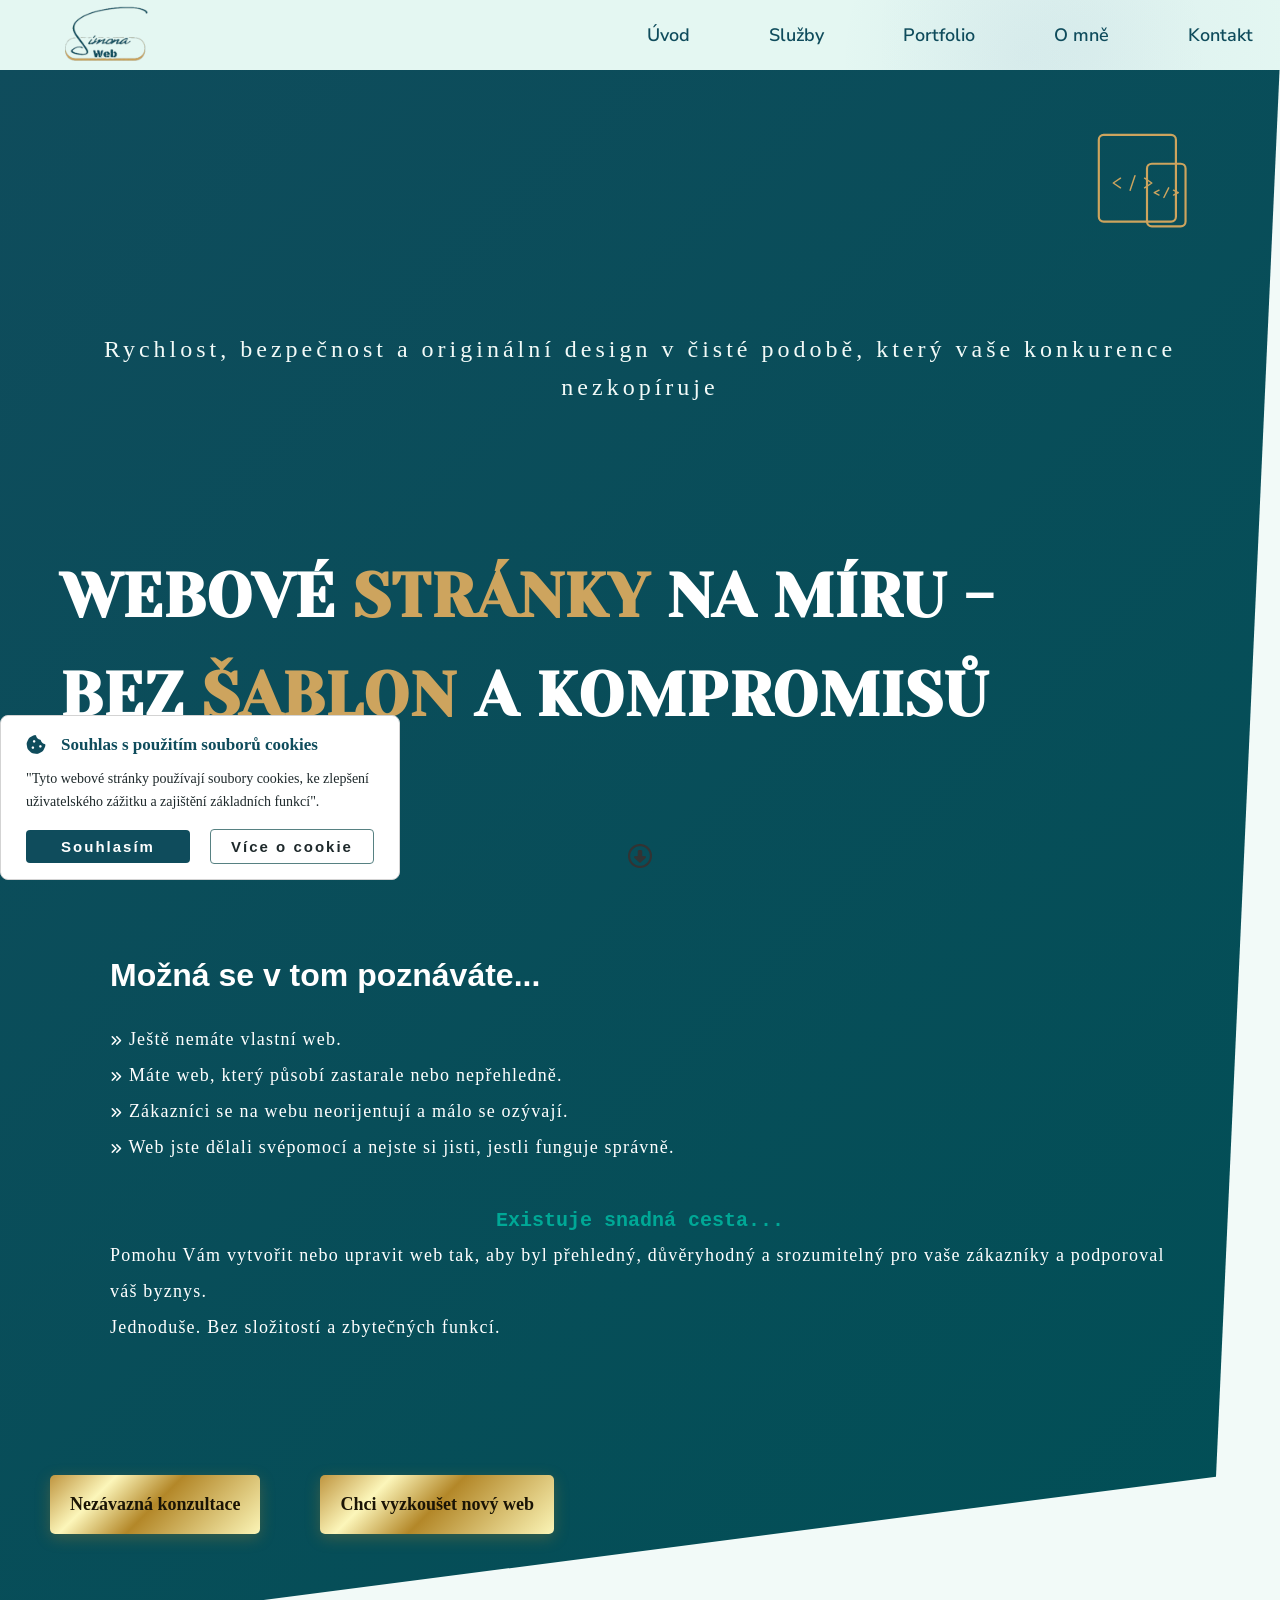
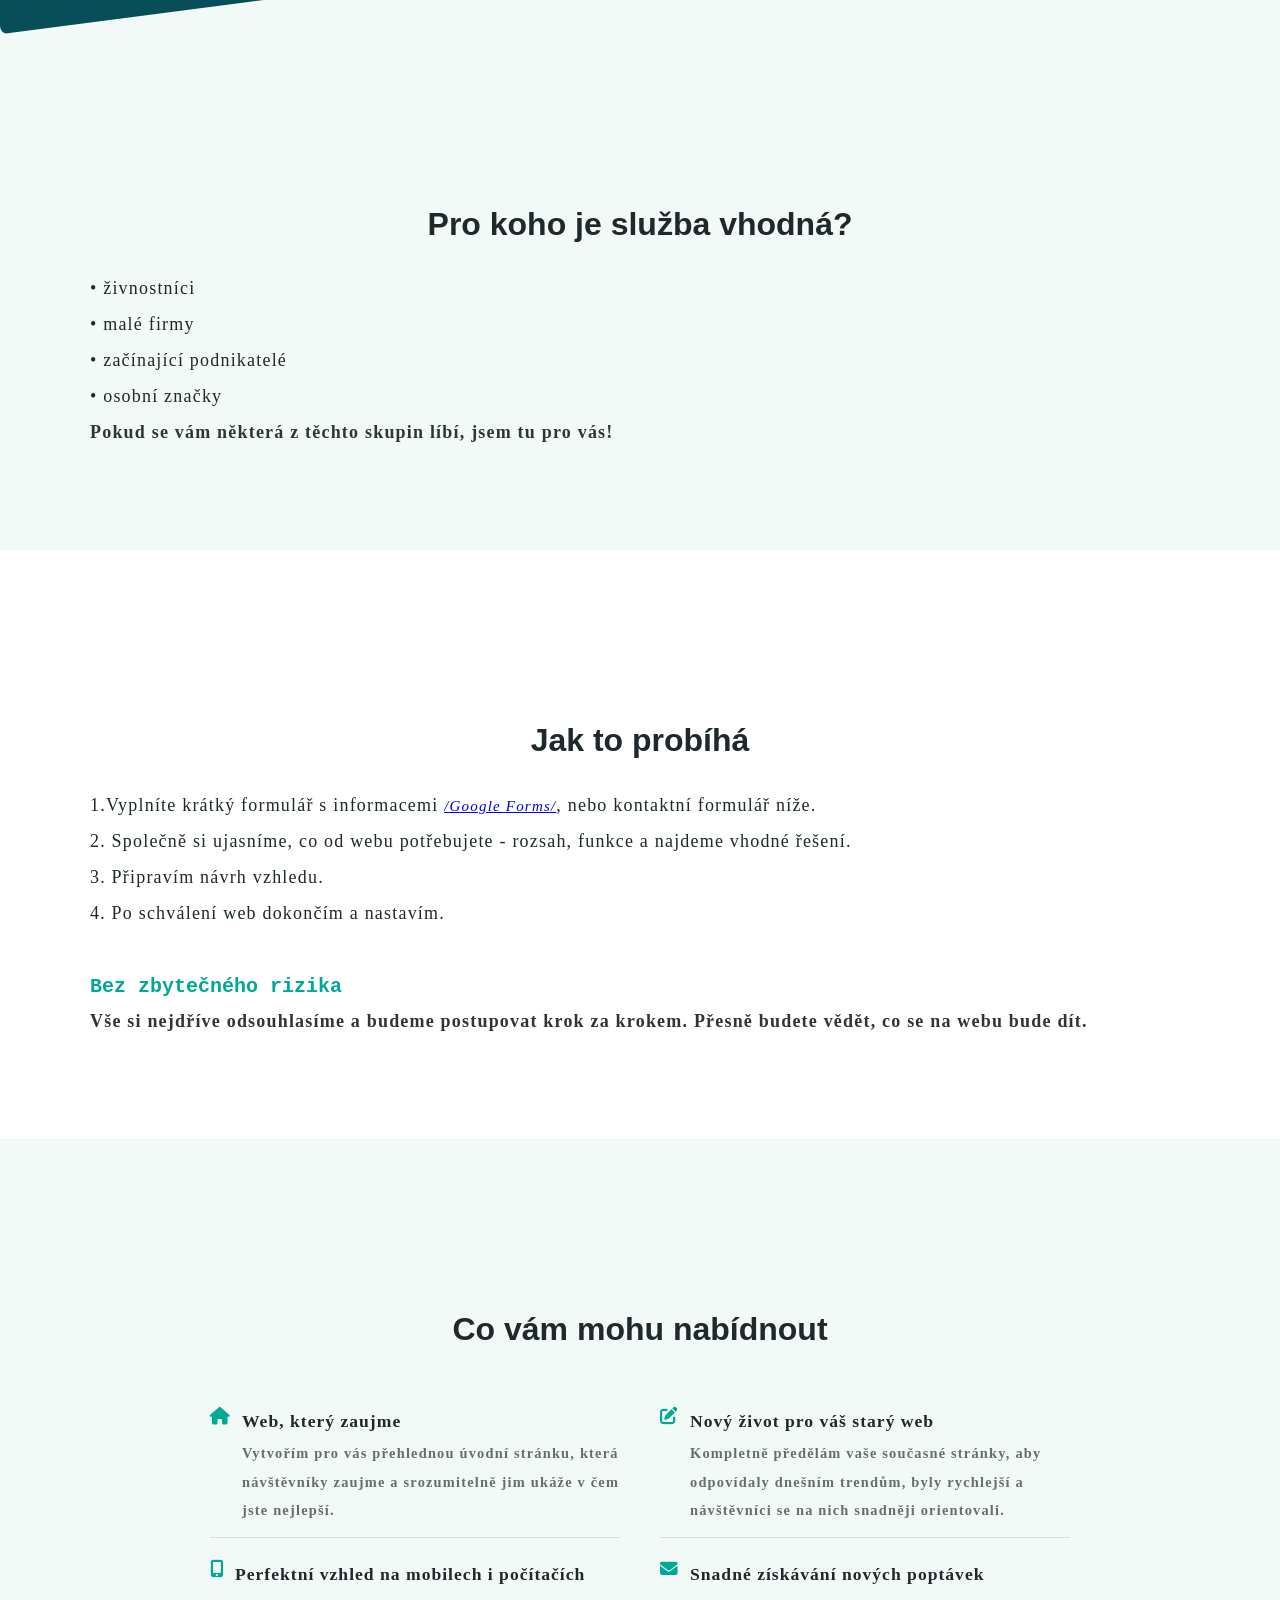
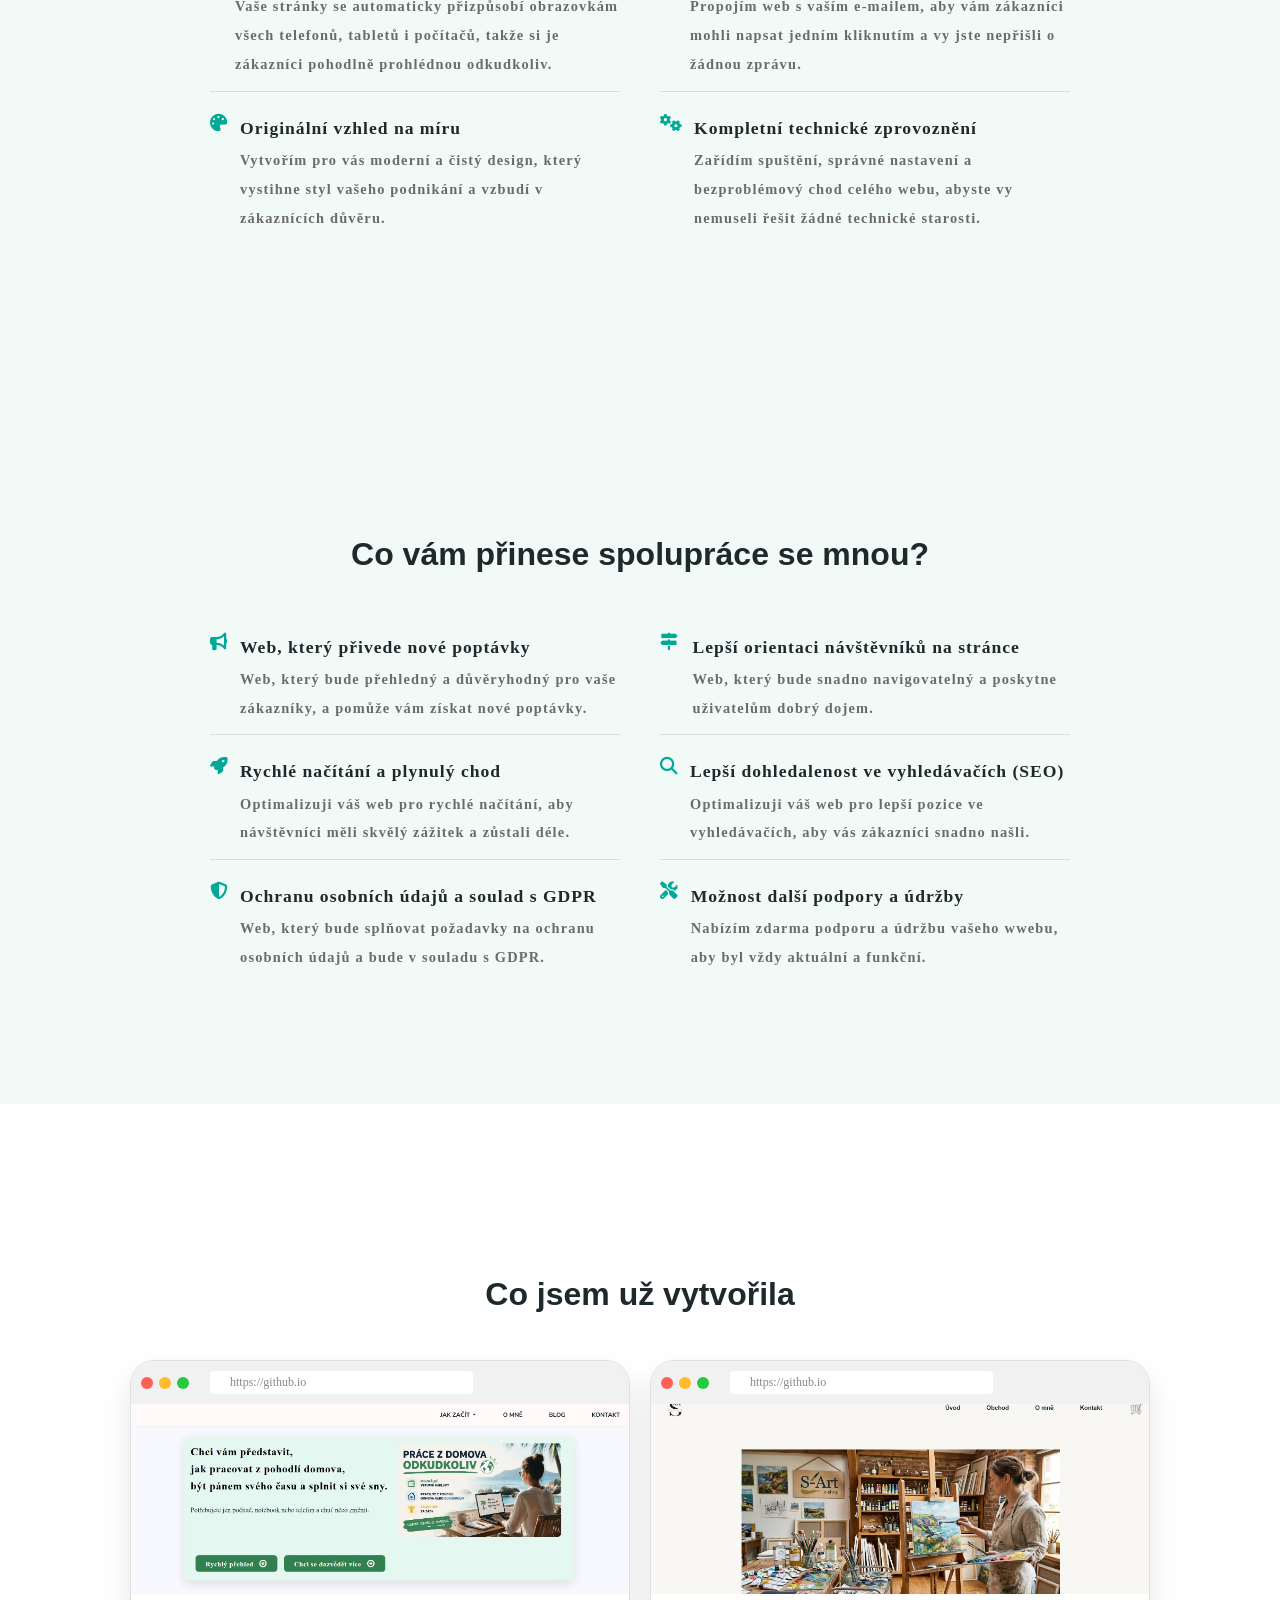
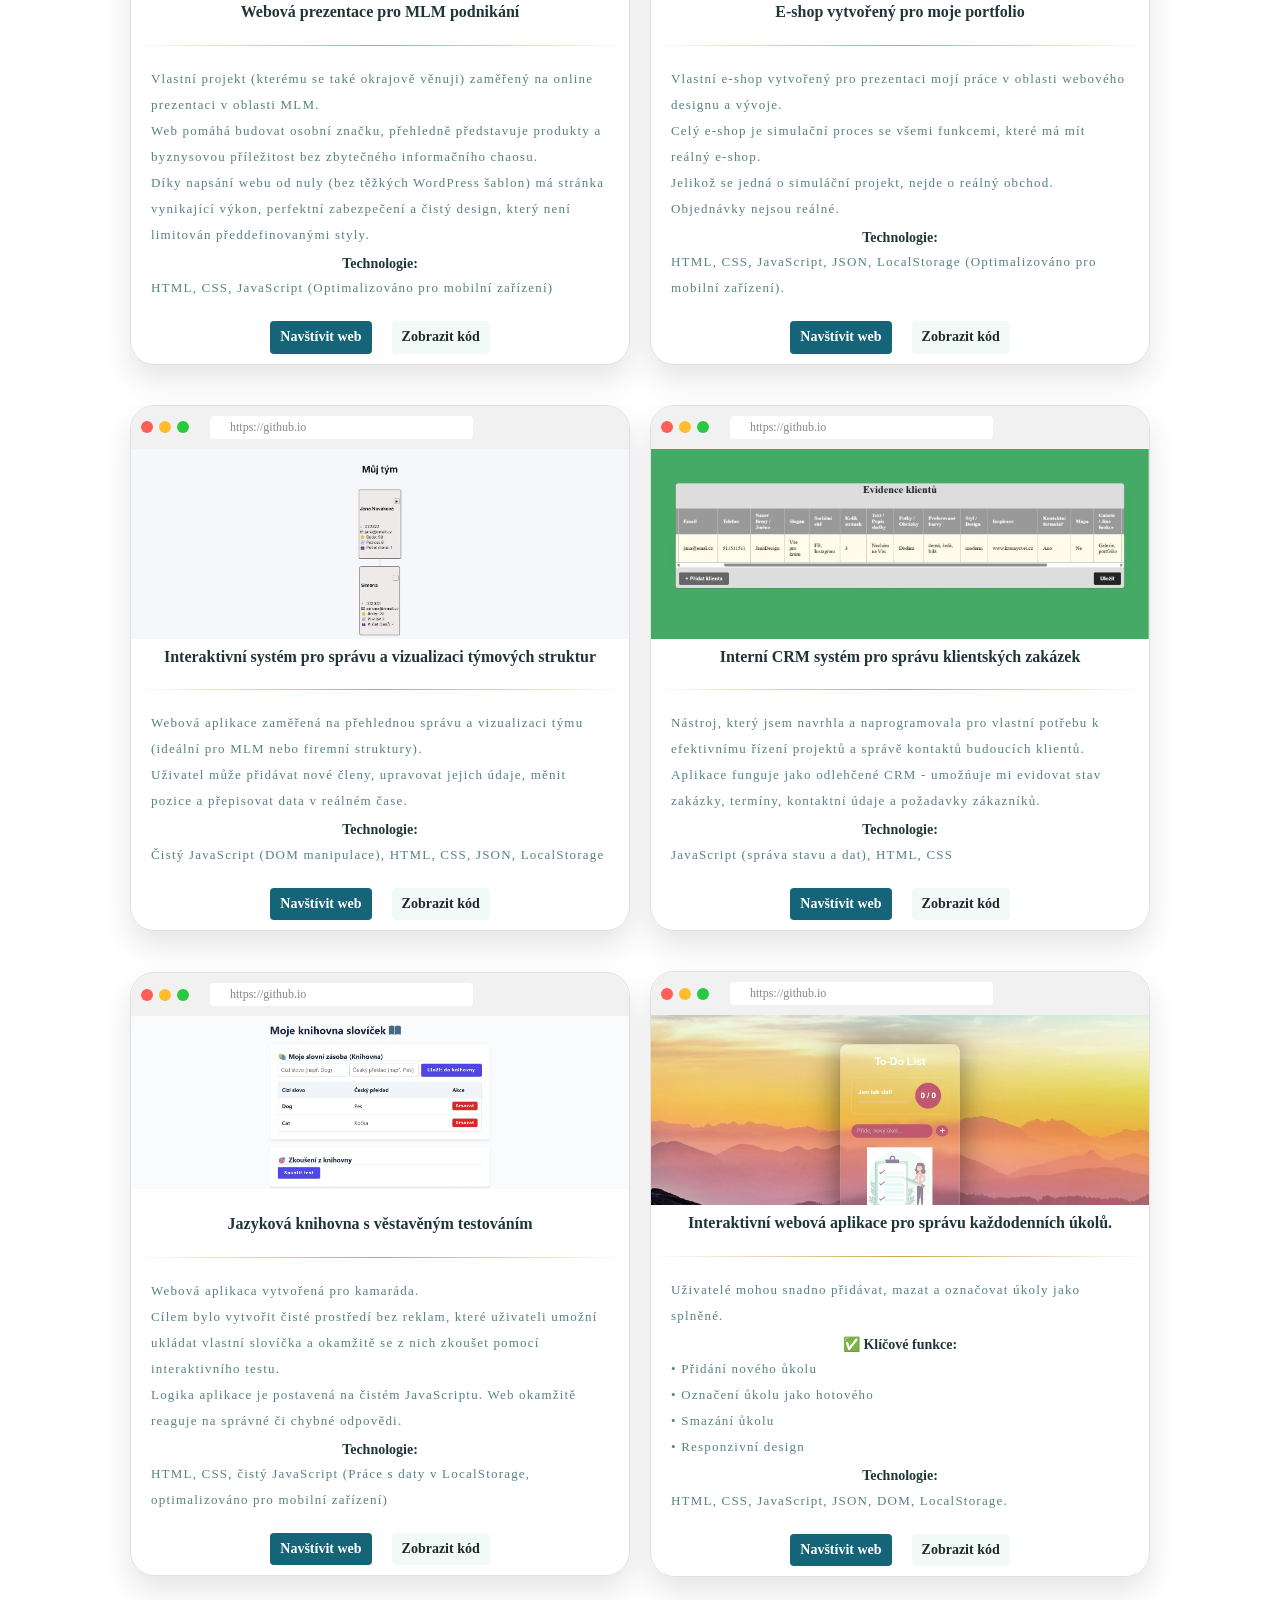
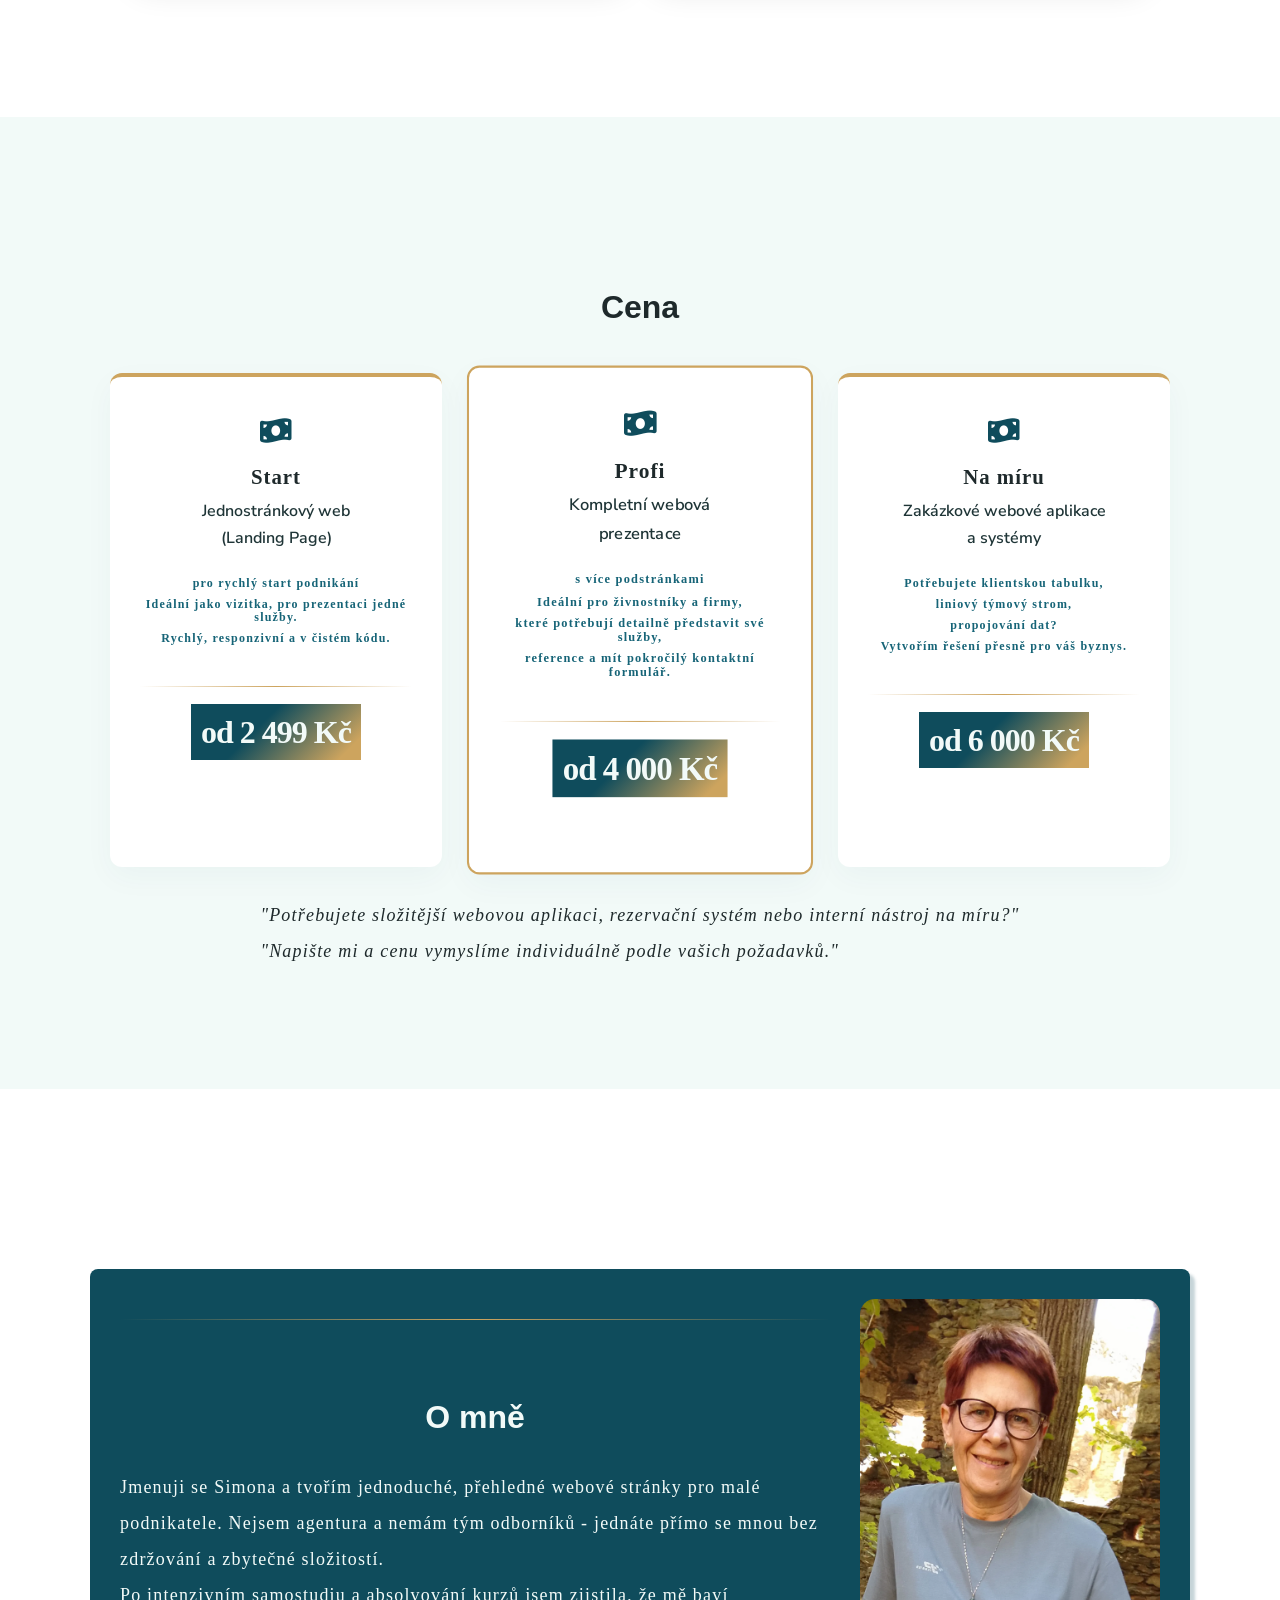
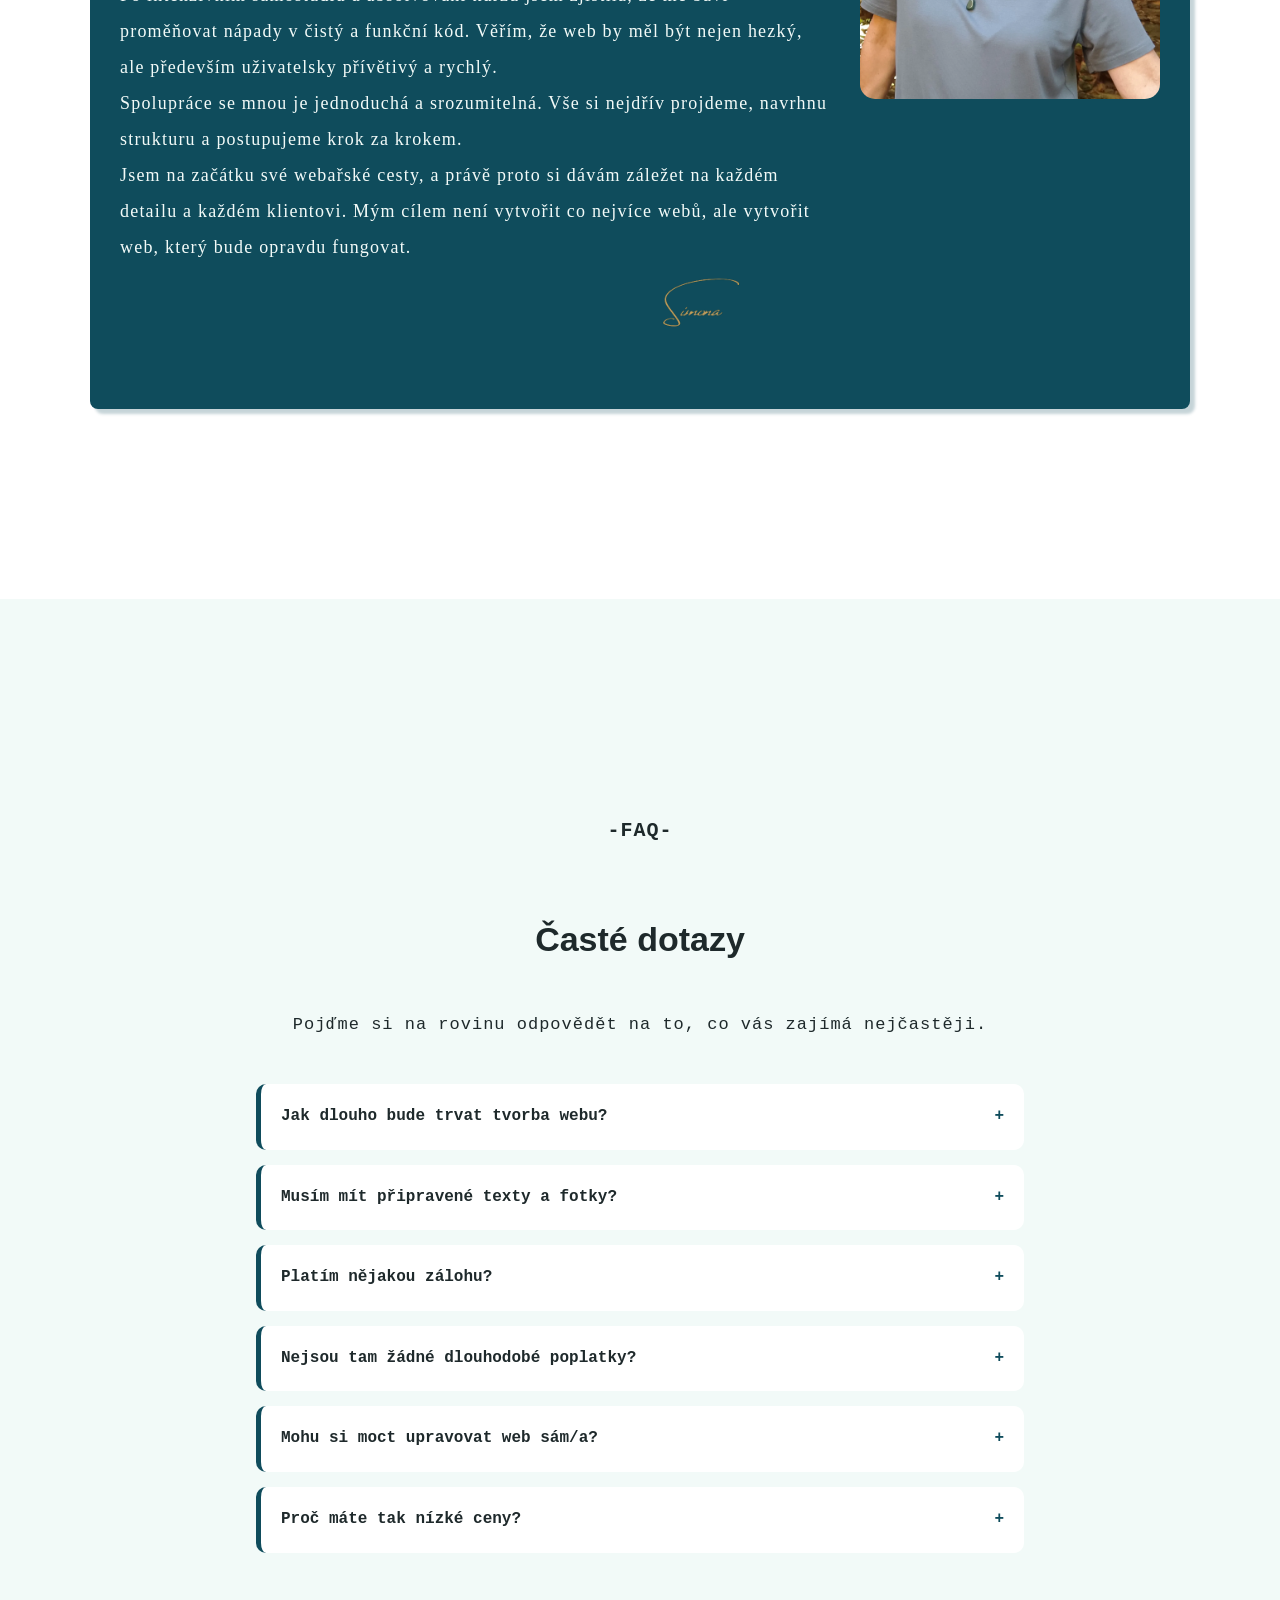
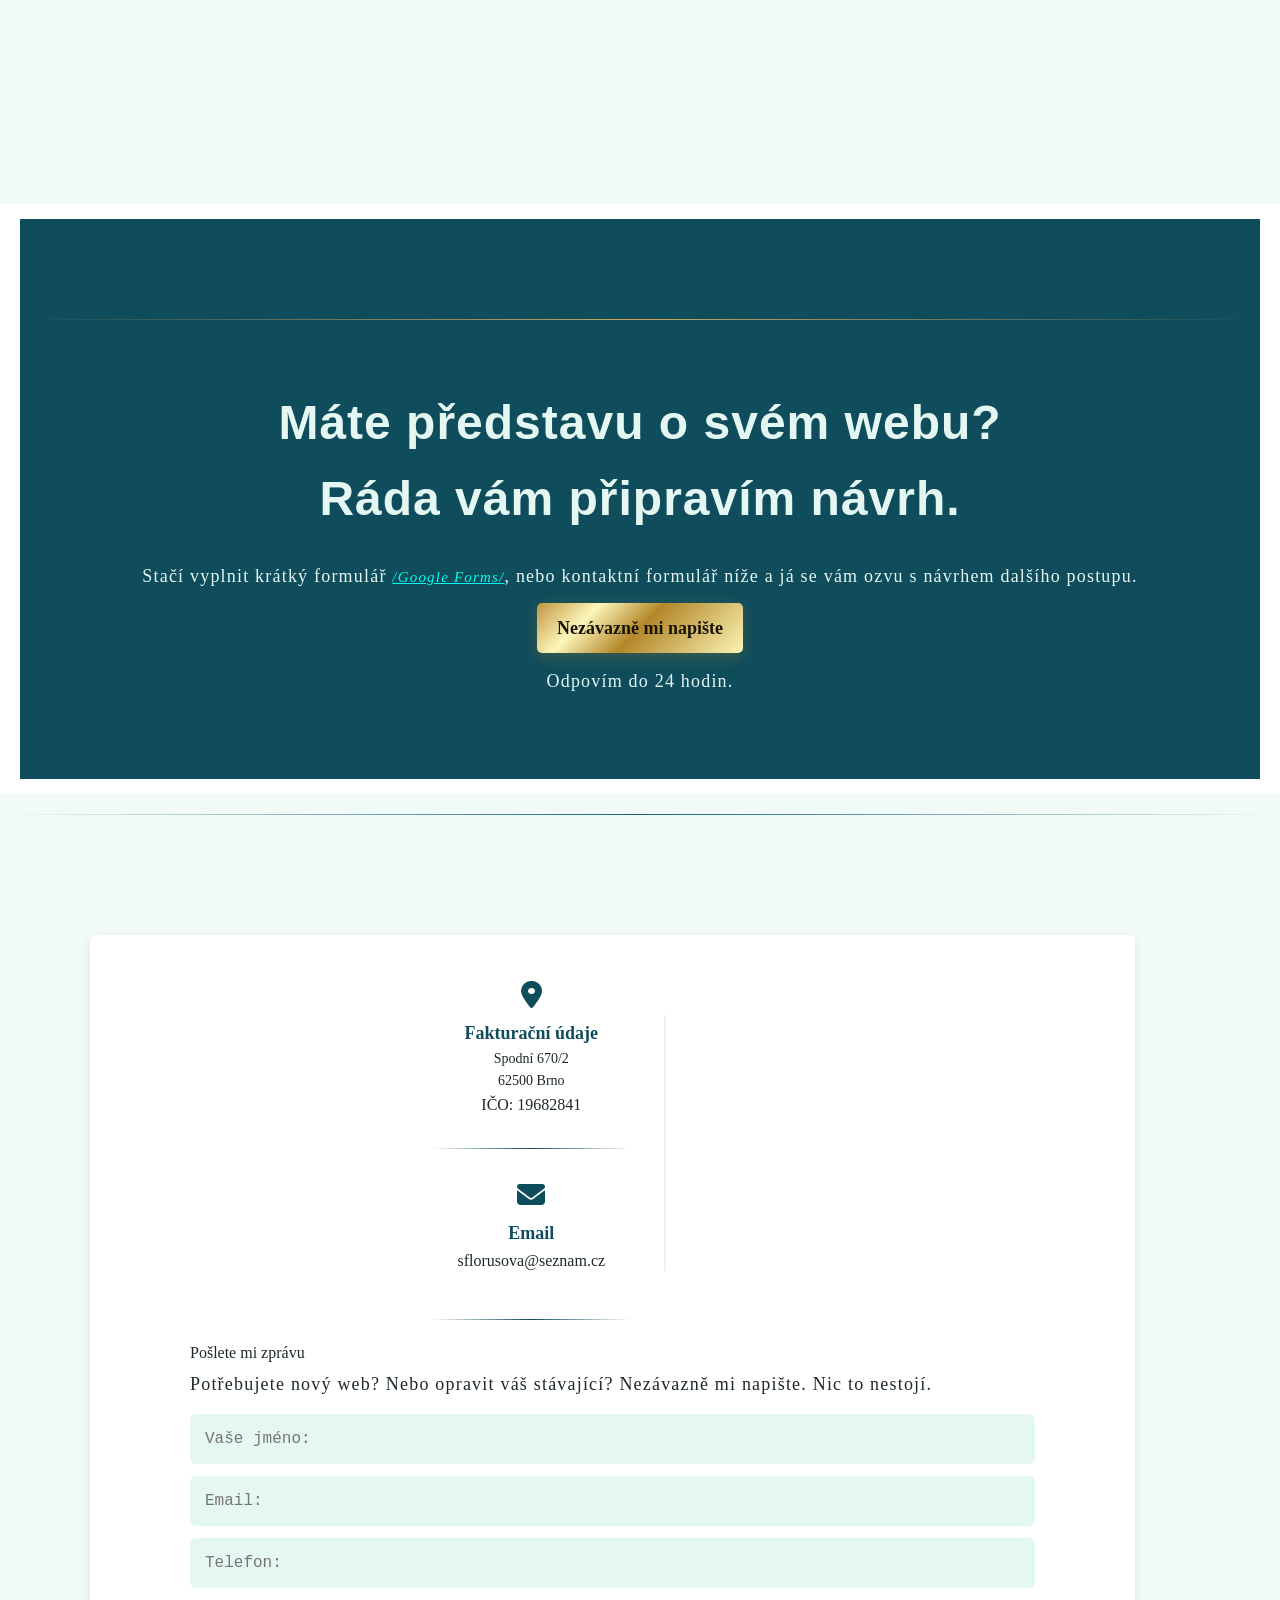
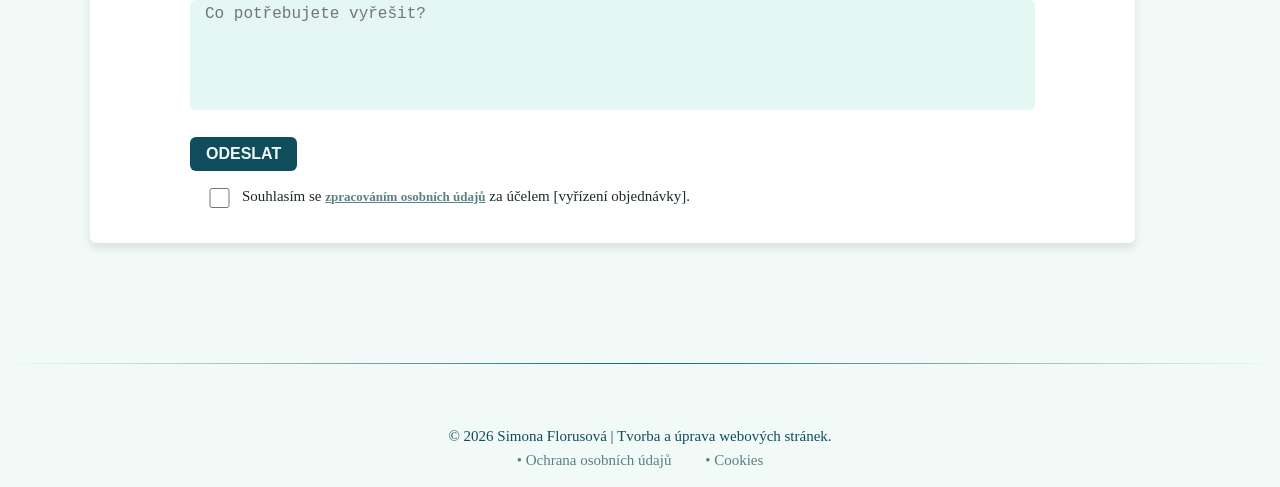
==== commit 2ae11ff5: "add mockup" ====
--- a/index.html
+++ b/index.html
@@ -306,7 +306,7 @@
                          <div class="btn-wrappers">
                               <a href="https://spolupraceonline.info" target="_blank" class="btn">Navštívit
                                    web</a>
-                              <a href="https://github.com/" target="_blank" class="btn">Zobrazit kód</a>
+                              <a href="https://github.com/" target="_blank" class="btn-empty">Zobrazit kód</a>
                          </div>
                     </div>
 
@@ -339,7 +339,7 @@
                          <div class="btn-wrappers">
                               <a href="https://simona25970.github.io/eshop/" target="_blank" class="btn">Navštívit
                                    web</a>
-                              <a href="https://github.com/" target="_blank" class="btn">Zobrazit kód</a>
+                              <a href="https://github.com/" target="_blank" class="btn-empty">Zobrazit kód</a>
                          </div>
                     </div>
                </div>
@@ -377,7 +377,7 @@
                          <div class="btn-wrappers">
                               <a href=" https://simona25970.github.io/line-start/" target="_blank" class="btn">Navštívit
                                    web</a>
-                              <a href="https://github.com/" target="_blank" class="btn">Zobrazit kód</a>
+                              <a href="https://github.com/" target="_blank" class="btn-empty">Zobrazit kód</a>
                          </div>
                     </div>
 
@@ -413,7 +413,7 @@
                          <div class="btn-wrappers">
                               <a href="https://simona25970.github.io/clients/" target="_blank" class="btn">Navštívit
                                    web</a>
-                              <a href="https://github.com/" target="_blank" class="btn">Zobrazit kód</a>
+                              <a href="https://github.com/" target="_blank" class="btn-empty">Zobrazit kód</a>
                          </div>
                     </div>
                </div>
@@ -453,7 +453,44 @@
                          <div class="btn-wrappers">
                               <a href=" https://simona25970.github.io/library/" target="_blank" class="btn">Navštívit
                                    web</a>
-                              <a href="https://github.com/" target="_blank" class="btn">Zobrazit kód</a>
+                              <a href="https://github.com/" target="_blank" class="btn-empty">Zobrazit kód</a>
+                         </div>
+                    </div>
+
+                    <div class="browser-mockup">
+                         <!-- Horní lišta prohlížeče se třemi tečkami -->
+                         <div class="browser-header">
+                              <span class="dot"></span>
+                              <span class="dot"></span>
+                              <span class="dot"></span>
+                              <div class="browser-address">https://github.io</div>
+                         </div>
+
+                         <!-- Samotný oříznutý obrázek webu-->
+                         <picture>
+                              <source media="(max-width: 768px)" srcset="img/todo-maly.webp">
+                              <div class="browser-content">
+                                   <img src="img/todo-nahled.webp" fetchpriority="hugh" alt="Todo" width="662"
+                                        height="319" style="max-inline-size: 100%; block-size: auto;">
+                              </div>
+                         </picture>
+
+                         <h5>Interaktivní webová aplikace pro správu každodenních úkolů.</h5>
+                         <div class="card-divider"></div>
+                         <p>Uživatelé mohou snadno přidávat, mazat a označovat úkoly jako splněné.</p>
+                         <h6>✅ Klíčové funkce:</h6>
+                         <p>• Přidání nového ůkolu</p>
+                         <p>• Označení ůkolu jako hotového</p>
+                         <p>• Smazání ůkolu</p>
+                         <p>• Responzivní design</p>
+
+                         <h6>Technologie:</h6>
+                         <p>HTML, CSS, JavaScript, JSON, DOM, LocalStorage.</p>
+
+                         <div class="btn-wrappers">
+                              <a href="https://simona25970.github.io/eshop/" target="_blank" class="btn">Navštívit
+                                   web</a>
+                              <a href="https://github.com/" target="_blank" class="btn-empty">Zobrazit kód</a>
                          </div>
                     </div>
                </div>
--- a/css/style.min.css
+++ b/css/style.min.css
@@ -1 +1 @@
-@import"https://fonts.googleapis.com/css2?family=Yeseva One:wght@400;500;600;700;800&family=Nunito Sans:wght@500;700;800&display=swap";*,*:after,*:before{margin:0;padding:0;box-sizing:border-box}html,body{max-width:100% !important;max-width:100vw !important;background:var(--bg-light-mint);line-height:1.6;scroll-behavior:smooth;box-sizing:border-box !important;overflow-x:hidden !important;-webkit-text-size-adjust:100%;animation:fade-in .8s ease-in-out}a:focus,button:focus,.btn:focus{outline:none !important;box-shadow:none !important}:root{--bg-primary: #ffffff;--bg-light-mint: #f2faf8;--bg-mint: #e4f7f2;--text-dark: #1e292b;--text-light: #ffffff;--brand-cyan: #00a896;--brand-dark-cyan: #0f4c5c;--color-hover: #166477;--gold-gradient: linear-gradient(135deg, #bf953f 0%, #fcf6ba 25%, #b38728 50%, #fbf5b7 100%);--gold-solid: #cda45e;--mint-color: #98fb98;--mint-hover: #98fb85;--bg-gradient: linear-gradient(135deg, #eff1f5 0%, #c3ecef);--text-main: #1f3537;--text-muted: #578182;--highlight-bg: #00ffef;--card-bg: #ffffff}svg{margin-right:50px;float:right !important}svg path{stroke-width:.6px}svg rect{stroke-width:.9px}h4{letter-spacing:1px;color:var(--text-dark)}.scroll-down{position:fixed;bottom:20px;left:50%;border:#222;transform:translateX(-50%);font-size:32px;color:#333;text-decoration:none;z-index:100;animation:posun 1.8s infinite}@keyframes posun{0%,100%{transform:translate(-50%, 0)}50%{transform:translate(-50%, -10px)}}.menu{display:flex;background:var(--bg-mint);background-image:radial-gradient(circle at 85% 60%, rgba(74, 111, 165, 0.045) 0%, transparent 20%),radial-gradient(circle at 80% 80%, rgba(74, 111, 165, 0.06) 0%, transparent 18%);height:70px;width:100%;padding:5px;align-items:center;justify-content:space-between;position:fixed;top:0;left:0;z-index:1000}.menu .logo img{max-width:100%;height:auto;margin-top:18%}.main-nav{display:flex;align-items:center;gap:35px;list-style:none}.main-nav li a{font-family:"Nunito Sans",Arial,Helvetica,sans-serif;font-size:18px;font-weight:600;color:var(--brand-dark-cyan);padding:22px;text-decoration:none;transition:.2s ease;transition:all .3s ease-in-out}.main-nav li a:hover,.main-nav li a:active{color:var(--brand-cyan);background-color:rgba(0,0,0,0) !important}.menu.scrolled{box-shadow:0 1px 0 rgba(0,0,0,.08)}.mobile-nav-icon{display:none;cursor:pointer}.mobile-nav-icon img{display:block;height:auto}.mobile-nav-back{position:fixed;top:0;left:0;width:100%;height:100vh;background:rgba(0,0,0,.5);opacity:0;z-index:9998 !important;pointer-events:none;transition:opacity .5s ease-in-out}.mobile-nav-back.open{opacity:1;pointer-events:auto !important}.hero{width:100%;background:linear-gradient(135deg, var(--brand-dark-cyan), #014f56 100%);color:var(--text-light);border-radius:8px;padding:70px 20px;margin-top:60px;text-align:center;align-items:center;position:relative;overflow:hidden;animation:shapeReveal 1.6s cubic-bezier(0.25, 1, 0.5, 1) forwards}@keyframes shapeReveal{0%{clip-path:polygon(0 0, 100% 0, 100% 100%, 0 100%)}100%{clip-path:polygon(0 0, 100% 0, 95% 90%, 0 100%)}}.line{display:flex;align-items:center;margin:1rem 0;color:var(--bg-light-mint);margin-top:200px}.line::before,.line:after{content:"";flex-grow:1;height:1px !important;max-width:30px;background-color:var(--gold-solid);margin:0 20px}.hero-content p{font-family:"Inter" serif;font-size:24px;letter-spacing:4px;margin-bottom:100px}.hero-content h1{font-family:"Yeseva One",Arial,Helvetica,sans-serif !important;text-align:left;padding:40px;text-transform:uppercase;font-size:62px;letter-spacing:1px}.floating-text{opacity:0;transform:translateY(50px);animation:pripluti 5s ease-out forwards}@keyframes pripluti{to{opacity:1;transform:translateY(0)}}.hero-text{padding:100px 90px}.hero-text h2{font-size:32px;font-family:"Trebuchet MS","Lucida Sans Unicode","Lucida Grande","Lucida Sans",Arial,sans-serif;margin-top:65px;margin-bottom:20px;text-align:left}h3{font-family:monospace !important}.hero-text h3{font-size:20px;color:var(--brand-cyan);margin-top:40px}.hero-text p{line-height:2;letter-spacing:1.2px;text-align:left;font-size:18px}.thanks{text-align:center;padding:60px 20px}.thanks h1{font-size:32px;color:var(--brand-dark-cyan);margin-bottom:20px}.thanks p{font-size:18px;color:#666;font-weight:500;margin-bottom:30px}.thanks a{display:inline-block;align-items:center;justify-content:left;background:var(--gold-solid);border:1px solid var(--gold-solid);color:var(--text-main);padding:8px 16px;margin:20px;margin-top:50px;text-decoration:none !important;letter-spacing:2px;font-weight:bold;font-size:18px;border-radius:10px;cursor:pointer}.thanks a:hover{background:var(--gold-solid) !important}.button-wrappers{display:flex}.btn-primary{background:var(--gold-gradient);font-size:18px;color:#1a1405;padding:15px 20px;margin:30px;font-weight:bold;text-decoration:none;border-radius:5px;box-shadow:0 4px 15px rgba(179,135,40,.3);transition:transform .2s,box-shadow .2s}.btn-primary:hover{transform:translateY(-2px);box-shadow:0 6px 20px rgba(179,135,40,.5)}.section-mint{background-color:var(--bg-light-mint);color:var(--text-dark);padding:100px 90px}.section-mint h2{font-size:32px;font-family:"Trebuchet MS","Lucida Sans Unicode","Lucida Grande","Lucida Sans",Arial,sans-serif;margin-top:65px;margin-bottom:20px;text-align:center}.section-mint p{line-height:2;letter-spacing:1.2px;text-align:left;font-size:18px}.section-white{background-color:var(--bg-primary);color:var(--text-dark);padding:100px 90px}.section-white h2{font-size:32px;font-family:"Trebuchet MS","Lucida Sans Unicode","Lucida Grande","Lucida Sans",Arial,sans-serif;margin-top:65px;margin-bottom:20px;text-align:center}.section-white p{line-height:2;letter-spacing:1.2px;text-align:left;font-size:18px}.section-white h3{font-size:20px;color:var(--brand-cyan);margin-top:40px}.clean-list ul{list-style:none;padding:20px;max-width:900px;margin:0 auto;display:grid;grid-template-columns:repeat(2, 1fr);gap:10px 40px}.clean-list ul li{display:flex;align-items:center;font-size:1.1em;padding:12px 0;font-weight:600;color:var(--brand-dark-cyan);align-items:flex-start;gap:12px;border-bottom:1px solid #dcdcdc;transition:.3s}.clean-list li div{display:flex;flex-direction:column}.clean-list li p{margin:4px 0 0;color:#6b6b6b;font-size:.9rem}.clean-list li i{width:30px;color:var(--brand-cyan)}.clean-list li:last-child{border-bottom:none}.clean-list li:nth-last-child(-n+2){border-bottom:none}.clean-list li:hover{padding-left:5px}.mockup-container{display:flex;justify-content:center;align-items:center;gap:20px;flex-wrap:wrap;margin:40px 0}.browser-mockup{width:80%;max-width:900px;flex:0 1 500px;flex-direction:column;border:1px solid #e0e0e0;border-radius:24px;overflow:hidden;gap:40px;box-shadow:0 15px 30px rgba(0,0,0,.1)}.browser-header{background:#f1f1f1;padding:10px;display:flex;align-items:center;gap:6px}.dot{width:12px;height:12px;border-radius:50%;background-color:#ff5f56}.dot:nth-child(2){background-color:#ffbd2e}.dot:nth-child(3){background-color:#27c93f}.browser-address{background:#fff;color:#888;font-size:12px;padding:2px 20px;border-radius:4px;margin-left:15px;flex-grow:.5}.browser-content{width:100%;height:250px;overflow:hidden}.browser-content img{width:100%;height:100%;-o-object-fit:cover;object-fit:cover;-o-object-position:top;object-position:top;flex:1}.browser-mockup h5{text-align:center;font-size:16px;color:var(--text-main);margin:5px}.browser-mockup h6{text-align:center;font-size:14px;color:var(--text-main);margin-top:5px}.browser-mockup p{text-align:left;font-size:13px;color:var(--text-muted);margin-top:5px;margin:0 20px}.btn-wrappers{display:flex;justify-content:center;gap:20px;margin-top:20px;border:none;background:none}.btn{display:inline-block;background:var(--color-hover);color:var(--text-light);font-size:14px;font-weight:600;padding:5px 10px;border-radius:4px;margin-bottom:10px;text-decoration:none !important;transition:all .3s ease-in-out}.pricing-container{display:flex;flex-wrap:wrap;gap:30px;max-width:1200px;width:100%;margin:0 auto;padding:20px;align-items:stretch;justify-content:center}.pricing-card{flex:1;display:flex;flex-direction:column;min-width:280px;max-width:380px;background:var(--card-bg);border-radius:12px;padding:40px 30px;text-align:center;border-top:4px solid var(--gold-solid);box-shadow:0 10px 30px rgba(15,76,92,.04);transition:transform .3s ease,box-shadow .3s ease;position:relative}.card-description{display:block;margin:15px 0}.pricing-card h4{font-size:1.3rem;font-weight:700;margin-bottom:5px;margin-top:0;color:var(--text-dark)}.pricing-card h5{font-size:1rem !important;font-family:"Nunito Sans",Arial,Helvetica,sans-serif;font-weight:600;margin-bottom:2px;color:var(--text-main)}.pricing-card p{font-size:.75rem;text-align:center;font-weight:600;color:var(--color-hover);margin-bottom:5px;margin-top:8px;line-height:1.1}.pricing-card i{font-size:28px;margin-bottom:15px}.pricing-card:hover{transform:translateY(-5px);box-shadow:0 20px 35px rgba(0,0,0,.1)}.pricing-card.highlighted{background:var(--highlight-bg);color:var(--text-muted);border:2px solid var(--highlight-bg)}.pricing-card.featured{border:2px solid var(--gold-solid);transform:scale(1.03)}.pricing-card.featured h5{font-size:1rem !important;font-family:"Nunito Sans",Arial,Helvetica,sans-serif;font-weight:600;margin-bottom:2px;color:var(--text-main)}.pricing-card.featured:hover{transform:translateY(-5px)}.price-section{margin-bottom:35px}.price-value{text-align:center !important;font-size:2rem;font-weight:700;letter-spacing:-1px;margin-top:10px;padding:10px;background:linear-gradient(135deg, #0f4c5c 40%, #cda45e 90%);-webkit-text-fill-color:var(--bg-light-mint)}.info{font-size:.9rem;line-height:.9}.aboutbox-row{background:var(--brand-dark-cyan);display:flex;flex-wrap:wrap;flex-direction:row;align-items:stretch;gap:30px;margin:80px 0 90px;padding:30px;border-radius:8px;box-shadow:5px 5px 3px rgba(15,77,92,.24)}.aboutbox-row img{flex:0 1 300px;border-radius:15px;-o-object-fit:cover;object-fit:cover}.aboutbox-row .text-content{color:var(--bg-light-mint);flex:1 1 300px;font-weight:500;font-size:1.2em;line-height:2}.author{margin-bottom:0;float:right;margin-right:35px}.faq-box{max-width:800px;margin:100px auto;padding:1rem;font-family:monospace;font-size:20px}.faq-list p{font-size:14px;padding:0 20px 20px;line-height:1.6;color:var(--text-main)}.faq-box h2{text-align:center;font-size:34px;margin-bottom:15px}.faq-intro p{text-align:center;font-size:17px;color:var(--text-dark);margin-top:42px;margin-bottom:42px;letter-spacing:1px}details{background:#fff;margin-bottom:15px;border-radius:10px;border-left:5px solid var(--brand-dark-cyan);transition:all .3s ease}summary{padding:20px;font-weight:600;font-size:16px;cursor:pointer;list-style:none;flex-direction:column;justify-content:space-between}summary::after{content:"+";font-size:16px;float:right;color:var(--brand-dark-cyan)}details[open] summary::after{content:"-"}.cta-container{padding:80px 0 80px;background-color:var(--brand-dark-cyan)}#cta{padding:15px 20px;margin-top:20px;text-align:center;color:#1a1405}.cta:hover{transform:translateY(-2px);box-shadow:0 6px 20px rgba(179,135,40,.5)}#cta h2{font-size:48px;color:var(--bg-mint);letter-spacing:1px}.form-links{margin-bottom:20px}.form-links p{text-align:center;color:var(--bg-mint)}.form-links a{color:var(--highlight-bg)}.form-container{display:flex;flex-wrap:wrap;justify-content:center;gap:20px;width:95%;max-width:100%;min-height:550px;background:var(--bg-primary);border-radius:6px;padding:20px;box-sizing:border-box;box-shadow:0 5px 10px rgba(0,0,0,.1)}.form-container .content{display:flex;align-items:center;justify-content:space-between}.form-container .content .left-side{width:30%;height:100%;display:flex;flex-direction:column;align-items:center;justify-content:center;margin-top:10px;position:relative}.content .left-side::before{content:"";position:absolute;height:70%;width:2px;right:-100px;top:50%;transform:translateY(-50%);background:var(--bg-mint)}.content .left-side .details{margin:16px;text-align:center}.content .left-side .details i{font-size:28px;color:var(--brand-dark-cyan);margin-bottom:10px}.content .left-side .details .topic{font-size:18px;color:var(--brand-dark-cyan);font-weight:600}.content .left-side .details .text-one,.content .left-side .details .text-two{font-size:14px;color:var(--text-dark)}.form-container .content .right-side{width:75%;margin-left:75px}.content .right-side .topic-text{font-size:23px;font-weight:600;color:var(--brand-dark-cyan)}.right-side .input-box{height:50px;width:100%;margin:12px 0}.right-side .input-box input,.right-side .input-box textarea{height:100%;width:100%;font-family:monospace;border:none;font-size:16px;font-weight:500;background:var(--bg-mint) !important;border-radius:6px;padding:0 15px;resize:none}.right-side .input-box textarea{padding:5px 15px;font-family:monospace}input:focus{border-color:var(--brand-cyan)}.right-side .message-box{min-height:110px}.right-side .button{display:inline-block;margin-top:15px}.right-side .button input[type=submit]{color:var(--bg-light-mint);font-size:16px;font-weight:600;background:var(--brand-dark-cyan);border:none;border-radius:6px;padding:8px 16px;transition:all .3s ease;cursor:pointer}.right-side .button input[type=submit]:hover{background:#166477}.right-side #form-message{color:#000;margin-top:15px;transition:opacity .5s ease}.right-side #form-message.show{opacity:1}.loading::after{content:"...";animation:dots 2s steps(3, end) infinite}@keyframes dots{0%{content:"."}33%{content:".."}66%{content:"..."}}.right-side .protection-container{display:flex;align-items:flex-start;gap:10px;margin:15px 0;text-align:left;cursor:pointer;-webkit-user-select:none;-moz-user-select:none;user-select:none}.right-side .protection-container input[type=checkbox]{width:20px;height:20px;min-width:25px;margin-top:2px;margin-left:2%;cursor:pointer;z-index:10;touch-action:manipulation}.right-side .protection-container label{display:inline-block;font-size:15px;line-height:1.4;cursor:pointer;touch-action:manipulation}.protection-container label a{color:var(--text-muted);font-size:13px;text-decoration:underline;font-weight:600}.part{background:var --bg-light-mint;max-width:1200px;margin:15px auto;margin-top:85px}.cookie-text h3{color:#000;font-weight:700;font-size:32px;margin:40px;padding-top:20px}.cookie-concept{color:#4c4c4c;margin:40px;margin-top:10px;font-size:1.2em;line-height:1.8}.cookie-links a{border-bottom:1px solid #4c4c4c;color:#4a6fa5;text-decoration:none !important;margin:40px;font-size:1.2em}.protection-title h1{color:#000;font-weight:700;font-size:32px;margin:40px;padding-top:120px}.protection-text h4{color:#000;font-weight:700;font-size:28px;margin:20px;padding-top:10px}.protection-text p{margin:20px;padding-left:20px;text-indent:-9px;font-size:1.2em;line-height:1.6}@keyframes fadeIn{from{opacity:0}to{opacity:1}}.fade-in{opacity:0;transform:translate(-30px);transition:opacity .9s ease-out,transform .9s ease-out;will-change:opacity}.fade-in.visible{opacity:1;transform:translateY(0)}.slide-up{opacity:0;transform:translateY(40px);transition:opacity .8s ease-out,transform .8s cubic-bezier(0.25, 1, 0.5, 1);will-change:opacity,transform}.fade-in.visible,.slide-up.visible{opacity:1;transform:translateY(0)}footer{width:100%;text-align:center;font-size:15px;padding:40px 100px 15px}footer p{color:var(--brand-dark-cyan)}footer a{color:var(--text-muted);font-size:15px;padding:15px;text-decoration:none}.cookie-bar{position:fixed;bottom:20px;left:0;max-width:400px;width:100%;background:var(--bg-primary);border-radius:8px;border:1px solid #d3d3d3;padding:15px 25px;z-index:100}.cookie-bar .consent{display:flex;align-items:center;-moz-column-gap:15px;column-gap:15px;color:var(--brand-dark-cyan);font-size:17px;font-weight:600}.cookie-bar .consent h2{font-size:17px;color:var(--brand-dark-cyan)}.cookie-bar .consent i{font-size:20px}.cookie-bar p{color:var(--text-dark);padding-top:10px;font-size:14px}.cookie-buttons{display:flex;margin-top:16px;width:100%;align-items:center;justify-content:space-between}.cookie-buttons .button-cookiefull{padding:8px;font-size:15px;color:var(--card-bg);border:none;border-radius:4px;background:var(--brand-dark-cyan);width:calc(50% - 10px);font-weight:600;letter-spacing:2px;cursor:pointer;transition:all .2s ease}.cookie-buttons .button-cookiefull:hover{background:var(--color-hover) !important}.cookie-buttons .button-cookieempty{padding:8px;border:1px solid var(--text-muted);border-radius:4px;background:rgba(0,0,0,0);font-weight:600;letter-spacing:2px;cursor:pointer;width:calc(50% - 10px);transition:all .2s ease}.cookie-buttons .button-cookieempty:hover{background:var(--color-hover)}.cookie-buttons .button-cookieempty a{color:var(--text-dark);font-size:15px;text-decoration:none}.cookie-buttons .button-cookieempty a:hover{text-decoration:underline;color:#fff}#scrollToTop{display:none;position:fixed;bottom:30px;right:30px;z-index:1000;border:1px solid var(--text-main);outline:none;background-color:var(--text-muted);color:var(--bg-primary);cursor:pointer;padding:10px;border-radius:8px;font-size:14px;transition:.3s;box-shadow:0 4px 12px rgba(0,0,0,.1)}#scrollToTop:hover{border:1px solid var(--text-main);background-color:var(--brand-dark-cyan) !important;transform:translateY(-5px)}.italic{font-style:italic}.card-divider{height:1px;background:linear-gradient(to right, transparent, #cda45e, transparent);margin:20px 0}.contact-divider{height:1px;background:linear-gradient(to right, transparent, #0f4c5c, transparent);width:200px;margin-top:30px}.divider{height:1px;background:linear-gradient(to right, transparent, var(--color-hover), transparent);margin:20px 0}.reversed{flex-direction:row-reverse}.container{max-width:100%;margin:0 auto}@media screen and (max-width: 1024px){html,body{width:100% !important;max-width:100vw !important;overflow-x:hidden !important;box-sizing:border-box !important}.hero{padding:55px 25px;animation:none}.hero-content h1{font-size:52px;padding:30px 0}.hero-content p{font-size:20px;margin-bottom:70px}.hero-text{padding:55px 25px}.button-wrappers{flex-wrap:wrap;justify-content:center;gap:15px}.button-wrappers .btn-primary{width:auto;margin:0 0 15px}.section-mint,.section-white{padding:70px 35px}.clean-list ul{grid-template-columns:1fr;max-width:100%;padding:15px}.pricing-container{gap:24px;padding:15px}.aboutbox-row{flex-direction:column;margin:50px 0 60px}.aboutbox-row img{margin:0 auto}.form-container{min-height:auto;padding:18px}.form-container .content{flex-direction:column}.form-container .content .left-side,.form-container .content .right-side{width:100%;margin:0}.content .left-side::before{display:none}}@media screen and (max-width: 768px){.menu{justify-content:flex-start}.menu ul li{margin:15px}.main-nav{flex-direction:column;position:fixed !important;top:0 !important;right:-100%;left:auto !important;background:#f2faf8;background-image:radial-gradient(circle at 85% 20%, rgba(74, 111, 165, 0.045) 0%, transparent 30%);pointer-events:none !important;height:100vh;width:75% !important;transform:none;padding-top:80px;margin:0 !important;gap:24px;box-shadow:-4px 0 20px rgba(0,0,0,.1);z-index:9999;transition:right .9s ease-in-out}.main-nav.open{right:0 !important;pointer-events:auto !important}.main-nav li a{width:100%;padding-left:10px;padding-right:10px;text-align:center;color:#1e292b;font-size:25px;display:block;padding:15px 0;letter-spacing:1.3px;transition:all .3s}.main-nav li a:hover,.main-nav li a:active{background-color:rgba(0,0,0,0) !important;outline:none}.main-nav a{-webkit-tap-highlight-color:rgba(0,0,0,0) !important}.mobile-nav-icon{display:block;position:absolute;right:20px;top:16px;z-index:10001;cursor:pointer}.mobile-nav-icon img{height:40px;width:auto}.menu .logo{margin-left:25px}.hero{padding:45px 18px;margin-top:80px}.hero-content h1{font-size:42px;text-align:center}.hero-content p{font-size:18px;letter-spacing:3px}.hero-text{padding:35px 18px}.hero-text h2{font-size:28px}.hero-text p{font-size:16px}.button-wrappers{width:100%}.button-wrappers .btn-primary{width:100%;max-width:100%;margin:0 auto 14px;padding:14px 18px}.section-mint,.section-white{padding:55px 20px}.pricing-card{min-width:100%;max-width:100%}.faq-box{margin:60px 10px;padding:18px}.form-container{padding:15px}}@media screen and (max-width: 480px){.hero{padding:35px 14px;border-radius:0}.hero-content h1{font-size:32px;letter-spacing:.5px}.hero-text{padding:24px 14px}.hero-text h2{font-size:24px}.button-wrappers .btn-primary{margin:0 0 12px}.section-mint,.section-white{padding:40px 16px}.clean-list ul{padding:10px;gap:10px}.form-container{padding:12px}.content .left-side{padding-bottom:20px}}/*# sourceMappingURL=style.min.css.map */+@import"https://fonts.googleapis.com/css2?family=Yeseva One:wght@400;500;600;700;800&family=Nunito Sans:wght@500;700;800&display=swap";*,*:after,*:before{margin:0;padding:0;box-sizing:border-box}html,body{max-width:100% !important;max-width:100vw !important;background:var(--bg-light-mint);line-height:1.6;scroll-behavior:smooth;box-sizing:border-box !important;overflow-x:hidden !important;-webkit-text-size-adjust:100%;animation:fade-in .8s ease-in-out}a:focus,button:focus,.btn:focus{outline:none !important;box-shadow:none !important}:root{--bg-primary: #ffffff;--bg-light-mint: #f2faf8;--bg-mint: #e4f7f2;--text-dark: #1e292b;--text-light: #ffffff;--brand-cyan: #00a896;--brand-dark-cyan: #0f4c5c;--color-hover: #166477;--gold-gradient: linear-gradient(135deg, #bf953f 0%, #fcf6ba 25%, #b38728 50%, #fbf5b7 100%);--gold-solid: #cda45e;--mint-color: #98fb98;--mint-hover: #98fb85;--bg-gradient: linear-gradient(135deg, #eff1f5 0%, #c3ecef);--text-main: #1f3537;--text-muted: #578182;--highlight-bg: #00ffef;--card-bg: #ffffff}svg{margin-right:50px;float:right !important}svg path{stroke-width:.6px}svg rect{stroke-width:.9px}h4{letter-spacing:1px;color:var(--text-dark)}.scroll-down{position:fixed;bottom:20px;left:50%;border:#222;transform:translateX(-50%);font-size:32px;color:#333;text-decoration:none;z-index:100;animation:posun 1.8s infinite}@keyframes posun{0%,100%{transform:translate(-50%, 0)}50%{transform:translate(-50%, -10px)}}.menu{display:flex;background:var(--bg-mint);background-image:radial-gradient(circle at 85% 60%, rgba(74, 111, 165, 0.045) 0%, transparent 20%),radial-gradient(circle at 80% 80%, rgba(74, 111, 165, 0.06) 0%, transparent 18%);height:70px;width:100%;padding:5px;align-items:center;justify-content:space-between;position:fixed;top:0;left:0;z-index:1000}.menu .logo img{max-width:100%;height:auto;margin-top:18%}.main-nav{display:flex;align-items:center;gap:35px;list-style:none}.main-nav li a{font-family:"Nunito Sans",Arial,Helvetica,sans-serif;font-size:18px;font-weight:600;color:var(--brand-dark-cyan);padding:22px;text-decoration:none;transition:.2s ease;transition:all .3s ease-in-out}.main-nav li a:hover,.main-nav li a:active{color:var(--brand-cyan);background-color:rgba(0,0,0,0) !important}.menu.scrolled{box-shadow:0 1px 0 rgba(0,0,0,.08)}.mobile-nav-icon{display:none;cursor:pointer}.mobile-nav-icon img{display:block;height:auto}.mobile-nav-back{position:fixed;top:0;left:0;width:100%;height:100vh;background:rgba(0,0,0,.5);opacity:0;z-index:9998 !important;pointer-events:none;transition:opacity .5s ease-in-out}.mobile-nav-back.open{opacity:1;pointer-events:auto !important}.hero{width:100%;background:linear-gradient(135deg, var(--brand-dark-cyan), #014f56 100%);color:var(--text-light);border-radius:8px;padding:70px 20px;margin-top:60px;text-align:center;align-items:center;position:relative;overflow:hidden;animation:shapeReveal 1.6s cubic-bezier(0.25, 1, 0.5, 1) forwards}@keyframes shapeReveal{0%{clip-path:polygon(0 0, 100% 0, 100% 100%, 0 100%)}100%{clip-path:polygon(0 0, 100% 0, 95% 90%, 0 100%)}}.line{display:flex;align-items:center;margin:1rem 0;color:var(--bg-light-mint);margin-top:200px}.line::before,.line:after{content:"";flex-grow:1;height:1px !important;max-width:30px;background-color:var(--gold-solid);margin:0 20px}.hero-content p{font-family:"Inter" serif;font-size:24px;letter-spacing:4px;margin-bottom:100px}.hero-content h1{font-family:"Yeseva One",Arial,Helvetica,sans-serif !important;text-align:left;padding:40px;text-transform:uppercase;font-size:62px;letter-spacing:1px}.floating-text{opacity:0;transform:translateY(50px);animation:pripluti 5s ease-out forwards}@keyframes pripluti{to{opacity:1;transform:translateY(0)}}.hero-text{padding:100px 90px}.hero-text h2{font-size:32px;font-family:"Trebuchet MS","Lucida Sans Unicode","Lucida Grande","Lucida Sans",Arial,sans-serif;margin-top:65px;margin-bottom:20px;text-align:left}h3{font-family:monospace !important}.hero-text h3{font-size:20px;color:var(--brand-cyan);margin-top:40px}.hero-text p{line-height:2;letter-spacing:1.2px;text-align:left;font-size:18px}.thanks{text-align:center;padding:60px 20px}.thanks h1{font-size:32px;color:var(--brand-dark-cyan);margin-bottom:20px}.thanks p{font-size:18px;color:#666;font-weight:500;margin-bottom:30px}.thanks a{display:inline-block;align-items:center;justify-content:left;background:var(--gold-solid);border:1px solid var(--gold-solid);color:var(--text-main);padding:8px 16px;margin:20px;margin-top:50px;text-decoration:none !important;letter-spacing:2px;font-weight:bold;font-size:18px;border-radius:10px;cursor:pointer}.thanks a:hover{background:var(--gold-solid) !important}.button-wrappers{display:flex}.btn-primary{background:var(--gold-gradient);font-size:18px;color:#1a1405;padding:15px 20px;margin:30px;font-weight:bold;text-decoration:none;border-radius:5px;box-shadow:0 4px 15px rgba(179,135,40,.3);transition:transform .2s,box-shadow .2s}.btn-primary:hover{transform:translateY(-2px);box-shadow:0 6px 20px rgba(179,135,40,.5)}.section-mint{background-color:var(--bg-light-mint);color:var(--text-dark);padding:100px 90px}.section-mint h2{font-size:32px;font-family:"Trebuchet MS","Lucida Sans Unicode","Lucida Grande","Lucida Sans",Arial,sans-serif;margin-top:65px;margin-bottom:20px;text-align:center}.section-mint p{line-height:2;letter-spacing:1.2px;text-align:left;font-size:18px}.section-white{background-color:var(--bg-primary);color:var(--text-dark);padding:100px 90px}.section-white h2{font-size:32px;font-family:"Trebuchet MS","Lucida Sans Unicode","Lucida Grande","Lucida Sans",Arial,sans-serif;margin-top:65px;margin-bottom:20px;text-align:center}.section-white p{line-height:2;letter-spacing:1.2px;text-align:left;font-size:18px}.section-white h3{font-size:20px;color:var(--brand-cyan);margin-top:40px}.clean-list ul{list-style:none;padding:20px;max-width:900px;margin:0 auto;display:grid;grid-template-columns:repeat(2, 1fr);gap:10px 40px}.clean-list ul li{display:flex;align-items:center;font-size:1.1em;padding:12px 0;font-weight:600;color:var(--brand-dark-cyan);align-items:flex-start;gap:12px;border-bottom:1px solid #dcdcdc;transition:.3s}.clean-list li div{display:flex;flex-direction:column}.clean-list li p{margin:4px 0 0;color:#6b6b6b;font-size:.9rem}.clean-list li i{width:30px;color:var(--brand-cyan)}.clean-list li:last-child{border-bottom:none}.clean-list li:nth-last-child(-n+2){border-bottom:none}.clean-list li:hover{padding-left:5px}.mockup-container{display:flex;justify-content:center;align-items:center;gap:20px;flex-wrap:wrap;margin:40px 0}.browser-mockup{width:80%;max-width:900px;flex:0 1 500px;flex-direction:column;border:1px solid #e0e0e0;border-radius:24px;overflow:hidden;gap:40px;box-shadow:0 15px 30px rgba(0,0,0,.1)}.browser-header{background:#f1f1f1;padding:10px;display:flex;align-items:center;gap:6px}.dot{width:12px;height:12px;border-radius:50%;background-color:#ff5f56}.dot:nth-child(2){background-color:#ffbd2e}.dot:nth-child(3){background-color:#27c93f}.browser-address{background:#fff;color:#888;font-size:12px;padding:2px 20px;border-radius:4px;margin-left:15px;flex-grow:.5}.browser-content{width:100%;height:190px;overflow:hidden}.browser-content img{width:100%;height:100%;-o-object-fit:cover;object-fit:cover;-o-object-position:top;object-position:top;flex:1}.browser-mockup h5{text-align:center;font-size:16px;color:var(--text-main);margin:5px}.browser-mockup h6{text-align:center;font-size:14px;color:var(--text-main);margin-top:5px}.browser-mockup p{text-align:left;font-size:13px;color:var(--text-muted);margin-top:5px;margin:0 20px}.btn-wrappers{display:flex;justify-content:center;gap:20px;margin-top:20px;border:none;background:none}.btn{display:inline-block;background:var(--color-hover);color:var(--text-light);font-size:14px;font-weight:600;padding:5px 10px;border-radius:4px;margin-bottom:10px;text-decoration:none !important;transition:all .3s ease-in-out}.btn-empty{display:inline-block;background:var(--bg-light-mint);color:var(--text-dark);font-size:14px;font-weight:600;padding:5px 10px;border-radius:4px;margin-bottom:10px;text-decoration:none !important;transition:all .3s ease-in-out}.pricing-container{display:flex;flex-wrap:wrap;gap:30px;max-width:1200px;width:100%;margin:0 auto;padding:20px;align-items:stretch;justify-content:center}.pricing-card{flex:1;display:flex;flex-direction:column;min-width:280px;max-width:380px;background:var(--card-bg);border-radius:12px;padding:40px 30px;text-align:center;border-top:4px solid var(--gold-solid);box-shadow:0 10px 30px rgba(15,76,92,.04);transition:transform .3s ease,box-shadow .3s ease;position:relative}.card-description{display:block;margin:15px 0}.pricing-card h4{font-size:1.3rem;font-weight:700;margin-bottom:5px;margin-top:0;color:var(--text-dark)}.pricing-card h5{font-size:1rem !important;font-family:"Nunito Sans",Arial,Helvetica,sans-serif;font-weight:600;margin-bottom:2px;color:var(--text-main)}.pricing-card p{font-size:.75rem;text-align:center;font-weight:600;color:var(--color-hover);margin-bottom:5px;margin-top:8px;line-height:1.1}.pricing-card i{font-size:28px;margin-bottom:15px}.pricing-card:hover{transform:translateY(-5px);box-shadow:0 20px 35px rgba(0,0,0,.1)}.pricing-card.highlighted{background:var(--highlight-bg);color:var(--text-muted);border:2px solid var(--highlight-bg)}.pricing-card.featured{border:2px solid var(--gold-solid);transform:scale(1.03)}.pricing-card.featured h5{font-size:1rem !important;font-family:"Nunito Sans",Arial,Helvetica,sans-serif;font-weight:600;margin-bottom:2px;color:var(--text-main)}.pricing-card.featured:hover{transform:translateY(-5px)}.price-section{margin-bottom:35px}.price-value{text-align:center !important;font-size:2rem;font-weight:700;letter-spacing:-1px;margin-top:10px;padding:10px;background:linear-gradient(135deg, #0f4c5c 40%, #cda45e 90%);-webkit-text-fill-color:var(--bg-light-mint)}.info{font-size:.9rem;line-height:.9}.aboutbox-row{background:var(--brand-dark-cyan);display:flex;flex-wrap:wrap;flex-direction:row;align-items:stretch;gap:30px;margin:80px 0 90px;padding:30px;border-radius:8px;box-shadow:5px 5px 3px rgba(15,77,92,.24)}.aboutbox-row img{flex:0 1 300px;border-radius:15px;-o-object-fit:cover;object-fit:cover}.aboutbox-row .text-content{color:var(--bg-light-mint);flex:1 1 300px;font-weight:500;font-size:1.2em;line-height:2}.author{margin-bottom:0;float:right;margin-right:35px}.faq-box{max-width:800px;margin:100px auto;padding:1rem;font-family:monospace;font-size:20px}.faq-list p{font-size:14px;padding:0 20px 20px;line-height:1.6;color:var(--text-main)}.faq-box h2{text-align:center;font-size:34px;margin-bottom:15px}.faq-intro p{text-align:center;font-size:17px;color:var(--text-dark);margin-top:42px;margin-bottom:42px;letter-spacing:1px}details{background:#fff;margin-bottom:15px;border-radius:10px;border-left:5px solid var(--brand-dark-cyan);transition:all .3s ease}summary{padding:20px;font-weight:600;font-size:16px;cursor:pointer;list-style:none;flex-direction:column;justify-content:space-between}summary::after{content:"+";font-size:16px;float:right;color:var(--brand-dark-cyan)}details[open] summary::after{content:"-"}.cta-container{padding:80px 0 80px;background-color:var(--brand-dark-cyan)}#cta{padding:15px 20px;margin-top:20px;text-align:center;color:#1a1405}.cta:hover{transform:translateY(-2px);box-shadow:0 6px 20px rgba(179,135,40,.5)}#cta h2{font-size:48px;color:var(--bg-mint);letter-spacing:1px}.form-links{margin-bottom:20px}.form-links p{text-align:center;color:var(--bg-mint)}.form-links a{color:var(--highlight-bg)}.form-container{display:flex;flex-wrap:wrap;justify-content:center;gap:20px;width:95%;max-width:100%;min-height:550px;background:var(--bg-primary);border-radius:6px;padding:20px;box-sizing:border-box;box-shadow:0 5px 10px rgba(0,0,0,.1)}.form-container .content{display:flex;align-items:center;justify-content:space-between}.form-container .content .left-side{width:30%;height:100%;display:flex;flex-direction:column;align-items:center;justify-content:center;margin-top:10px;position:relative}.content .left-side::before{content:"";position:absolute;height:70%;width:2px;right:-100px;top:50%;transform:translateY(-50%);background:var(--bg-mint)}.content .left-side .details{margin:16px;text-align:center}.content .left-side .details i{font-size:28px;color:var(--brand-dark-cyan);margin-bottom:10px}.content .left-side .details .topic{font-size:18px;color:var(--brand-dark-cyan);font-weight:600}.content .left-side .details .text-one,.content .left-side .details .text-two{font-size:14px;color:var(--text-dark)}.form-container .content .right-side{width:75%;margin-left:75px}.content .right-side .topic-text{font-size:23px;font-weight:600;color:var(--brand-dark-cyan)}.right-side .input-box{height:50px;width:100%;margin:12px 0}.right-side .input-box input,.right-side .input-box textarea{height:100%;width:100%;font-family:monospace;border:none;font-size:16px;font-weight:500;background:var(--bg-mint) !important;border-radius:6px;padding:0 15px;resize:none}.right-side .input-box textarea{padding:5px 15px;font-family:monospace}input:focus{border-color:var(--brand-cyan)}.right-side .message-box{min-height:110px}.right-side .button{display:inline-block;margin-top:15px}.right-side .button input[type=submit]{color:var(--bg-light-mint);font-size:16px;font-weight:600;background:var(--brand-dark-cyan);border:none;border-radius:6px;padding:8px 16px;transition:all .3s ease;cursor:pointer}.right-side .button input[type=submit]:hover{background:#166477}.right-side #form-message{color:#000;margin-top:15px;transition:opacity .5s ease}.right-side #form-message.show{opacity:1}.loading::after{content:"...";animation:dots 2s steps(3, end) infinite}@keyframes dots{0%{content:"."}33%{content:".."}66%{content:"..."}}.right-side .protection-container{display:flex;align-items:flex-start;gap:10px;margin:15px 0;text-align:left;cursor:pointer;-webkit-user-select:none;-moz-user-select:none;user-select:none}.right-side .protection-container input[type=checkbox]{width:20px;height:20px;min-width:25px;margin-top:2px;margin-left:2%;cursor:pointer;z-index:10;touch-action:manipulation}.right-side .protection-container label{display:inline-block;font-size:15px;line-height:1.4;cursor:pointer;touch-action:manipulation}.protection-container label a{color:var(--text-muted);font-size:13px;text-decoration:underline;font-weight:600}.part{background:var --bg-light-mint;max-width:1200px;margin:15px auto;margin-top:85px}.cookie-text h3{color:#000;font-weight:700;font-size:32px;margin:40px;padding-top:20px}.cookie-concept{color:#4c4c4c;margin:40px;margin-top:10px;font-size:1.2em;line-height:1.8}.cookie-links a{border-bottom:1px solid #4c4c4c;color:#4a6fa5;text-decoration:none !important;margin:40px;font-size:1.2em}.protection-title h1{color:#000;font-weight:700;font-size:32px;margin:40px;padding-top:120px}.protection-text h4{color:#000;font-weight:700;font-size:28px;margin:20px;padding-top:10px}.protection-text p{margin:20px;padding-left:20px;text-indent:-9px;font-size:1.2em;line-height:1.6}@keyframes fadeIn{from{opacity:0}to{opacity:1}}.fade-in{opacity:0;transform:translate(-30px);transition:opacity .9s ease-out,transform .9s ease-out;will-change:opacity}.fade-in.visible{opacity:1;transform:translateY(0)}.slide-up{opacity:0;transform:translateY(40px);transition:opacity .8s ease-out,transform .8s cubic-bezier(0.25, 1, 0.5, 1);will-change:opacity,transform}.fade-in.visible,.slide-up.visible{opacity:1;transform:translateY(0)}footer{width:100%;text-align:center;font-size:15px;padding:40px 100px 15px}footer p{color:var(--brand-dark-cyan)}footer a{color:var(--text-muted);font-size:15px;padding:15px;text-decoration:none}.cookie-bar{position:fixed;bottom:20px;left:0;max-width:400px;width:100%;background:var(--bg-primary);border-radius:8px;border:1px solid #d3d3d3;padding:15px 25px;z-index:100}.cookie-bar .consent{display:flex;align-items:center;-moz-column-gap:15px;column-gap:15px;color:var(--brand-dark-cyan);font-size:17px;font-weight:600}.cookie-bar .consent h2{font-size:17px;color:var(--brand-dark-cyan)}.cookie-bar .consent i{font-size:20px}.cookie-bar p{color:var(--text-dark);padding-top:10px;font-size:14px}.cookie-buttons{display:flex;margin-top:16px;width:100%;align-items:center;justify-content:space-between}.cookie-buttons .button-cookiefull{padding:8px;font-size:15px;color:var(--card-bg);border:none;border-radius:4px;background:var(--brand-dark-cyan);width:calc(50% - 10px);font-weight:600;letter-spacing:2px;cursor:pointer;transition:all .2s ease}.cookie-buttons .button-cookiefull:hover{background:var(--color-hover) !important}.cookie-buttons .button-cookieempty{padding:8px;border:1px solid var(--text-muted);border-radius:4px;background:rgba(0,0,0,0);font-weight:600;letter-spacing:2px;cursor:pointer;width:calc(50% - 10px);transition:all .2s ease}.cookie-buttons .button-cookieempty:hover{background:var(--color-hover)}.cookie-buttons .button-cookieempty a{color:var(--text-dark);font-size:15px;text-decoration:none}.cookie-buttons .button-cookieempty a:hover{text-decoration:underline;color:#fff}#scrollToTop{display:none;position:fixed;bottom:30px;right:30px;z-index:1000;border:1px solid var(--text-main);outline:none;background-color:var(--text-muted);color:var(--bg-primary);cursor:pointer;padding:10px;border-radius:8px;font-size:14px;transition:.3s;box-shadow:0 4px 12px rgba(0,0,0,.1)}#scrollToTop:hover{border:1px solid var(--text-main);background-color:var(--brand-dark-cyan) !important;transform:translateY(-5px)}.italic{font-style:italic}.card-divider{height:1px;background:linear-gradient(to right, transparent, #cda45e, transparent);margin:20px 0}.contact-divider{height:1px;background:linear-gradient(to right, transparent, #0f4c5c, transparent);width:200px;margin-top:30px}.divider{height:1px;background:linear-gradient(to right, transparent, var(--color-hover), transparent);margin:20px 0}.reversed{flex-direction:row-reverse}.container{max-width:100%;margin:0 auto}@media screen and (max-width: 1024px){html,body{width:100% !important;max-width:100vw !important;overflow-x:hidden !important;box-sizing:border-box !important}.hero{padding:55px 25px;animation:none}.hero-content h1{font-size:52px;padding:30px 0}.hero-content p{font-size:20px;margin-bottom:70px}.hero-text{padding:55px 25px}.button-wrappers{flex-wrap:wrap;justify-content:center;gap:15px}.button-wrappers .btn-primary{width:auto;margin:0 0 15px}.section-mint,.section-white{padding:70px 35px}.clean-list ul{grid-template-columns:1fr;max-width:100%;padding:15px}.pricing-container{gap:24px;padding:15px}.aboutbox-row{flex-direction:column;margin:50px 0 60px}.aboutbox-row img{margin:0 auto}.form-container{min-height:auto;padding:18px}.form-container .content{flex-direction:column}.form-container .content .left-side,.form-container .content .right-side{width:100%;margin:0}.content .left-side::before{display:none}}@media screen and (max-width: 768px){.menu{justify-content:flex-start}.menu ul li{margin:15px}.main-nav{flex-direction:column;position:fixed !important;top:0 !important;right:-100%;left:auto !important;background:#f2faf8;background-image:radial-gradient(circle at 85% 20%, rgba(74, 111, 165, 0.045) 0%, transparent 30%);pointer-events:none !important;height:100vh;width:75% !important;transform:none;padding-top:80px;margin:0 !important;gap:24px;box-shadow:-4px 0 20px rgba(0,0,0,.1);z-index:9999;transition:right .9s ease-in-out}.main-nav.open{right:0 !important;pointer-events:auto !important}.main-nav li a{width:100%;padding-left:10px;padding-right:10px;text-align:center;color:#1e292b;font-size:25px;display:block;padding:15px 0;letter-spacing:1.3px;transition:all .3s}.main-nav li a:hover,.main-nav li a:active{background-color:rgba(0,0,0,0) !important;outline:none}.main-nav a{-webkit-tap-highlight-color:rgba(0,0,0,0) !important}.mobile-nav-icon{display:block;position:absolute;right:20px;top:16px;z-index:10001;cursor:pointer}.mobile-nav-icon img{height:40px;width:auto}.menu .logo{margin-left:25px}.hero{padding:45px 18px;margin-top:80px}.hero-content h1{font-size:42px;text-align:center}.hero-content p{font-size:18px;letter-spacing:3px}.hero-text{padding:35px 18px}.hero-text h2{font-size:28px}.hero-text p{font-size:16px}.button-wrappers{width:100%}.button-wrappers .btn-primary{width:100%;max-width:100%;margin:0 auto 14px;padding:14px 18px}.section-mint,.section-white{padding:55px 20px}.pricing-card{min-width:100%;max-width:100%}.faq-box{margin:60px 10px;padding:18px}.form-container{padding:15px}}@media screen and (max-width: 480px){.hero{padding:35px 14px;border-radius:0}.hero-content h1{font-size:32px;letter-spacing:.5px}.hero-text{padding:24px 14px}.hero-text h2{font-size:24px}.button-wrappers .btn-primary{margin:0 0 12px}.section-mint,.section-white{padding:40px 16px}.clean-list ul{padding:10px;gap:10px}.form-container{padding:12px}.content .left-side{padding-bottom:20px}}/*# sourceMappingURL=style.min.css.map */
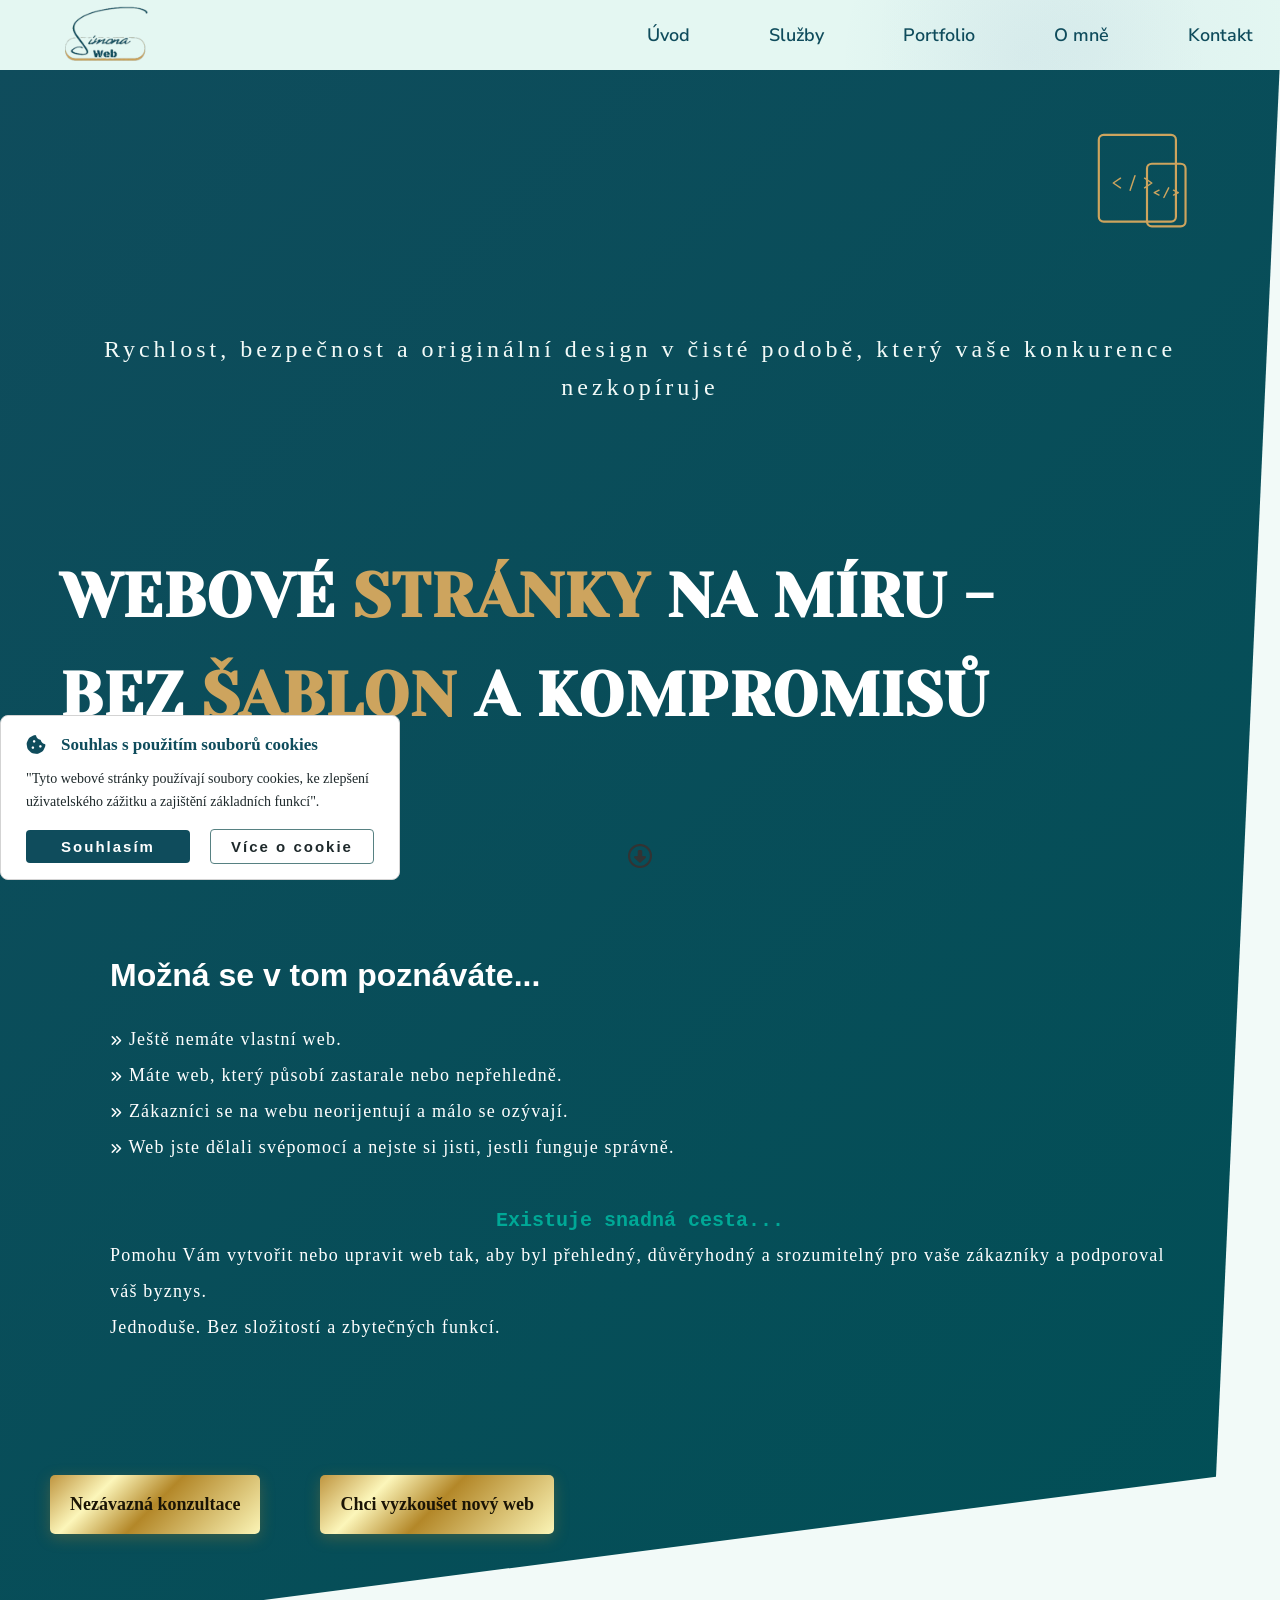
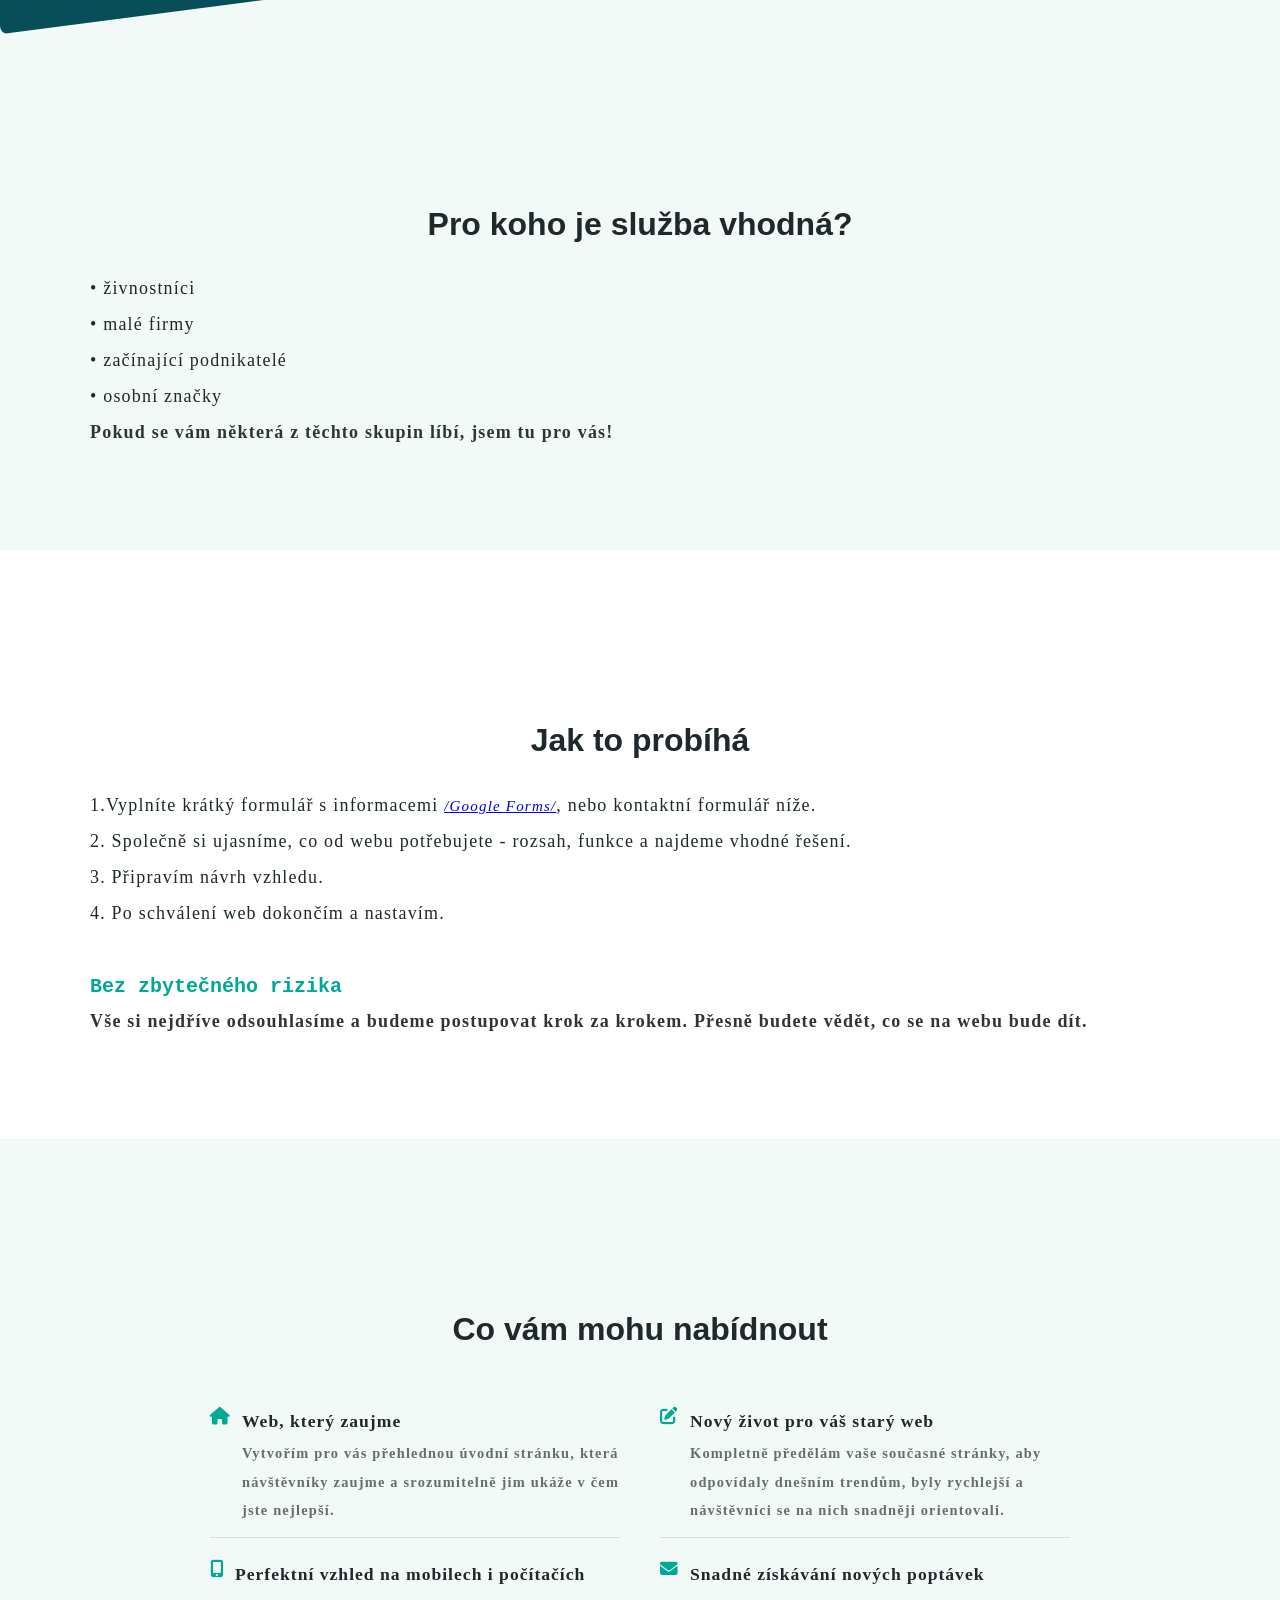
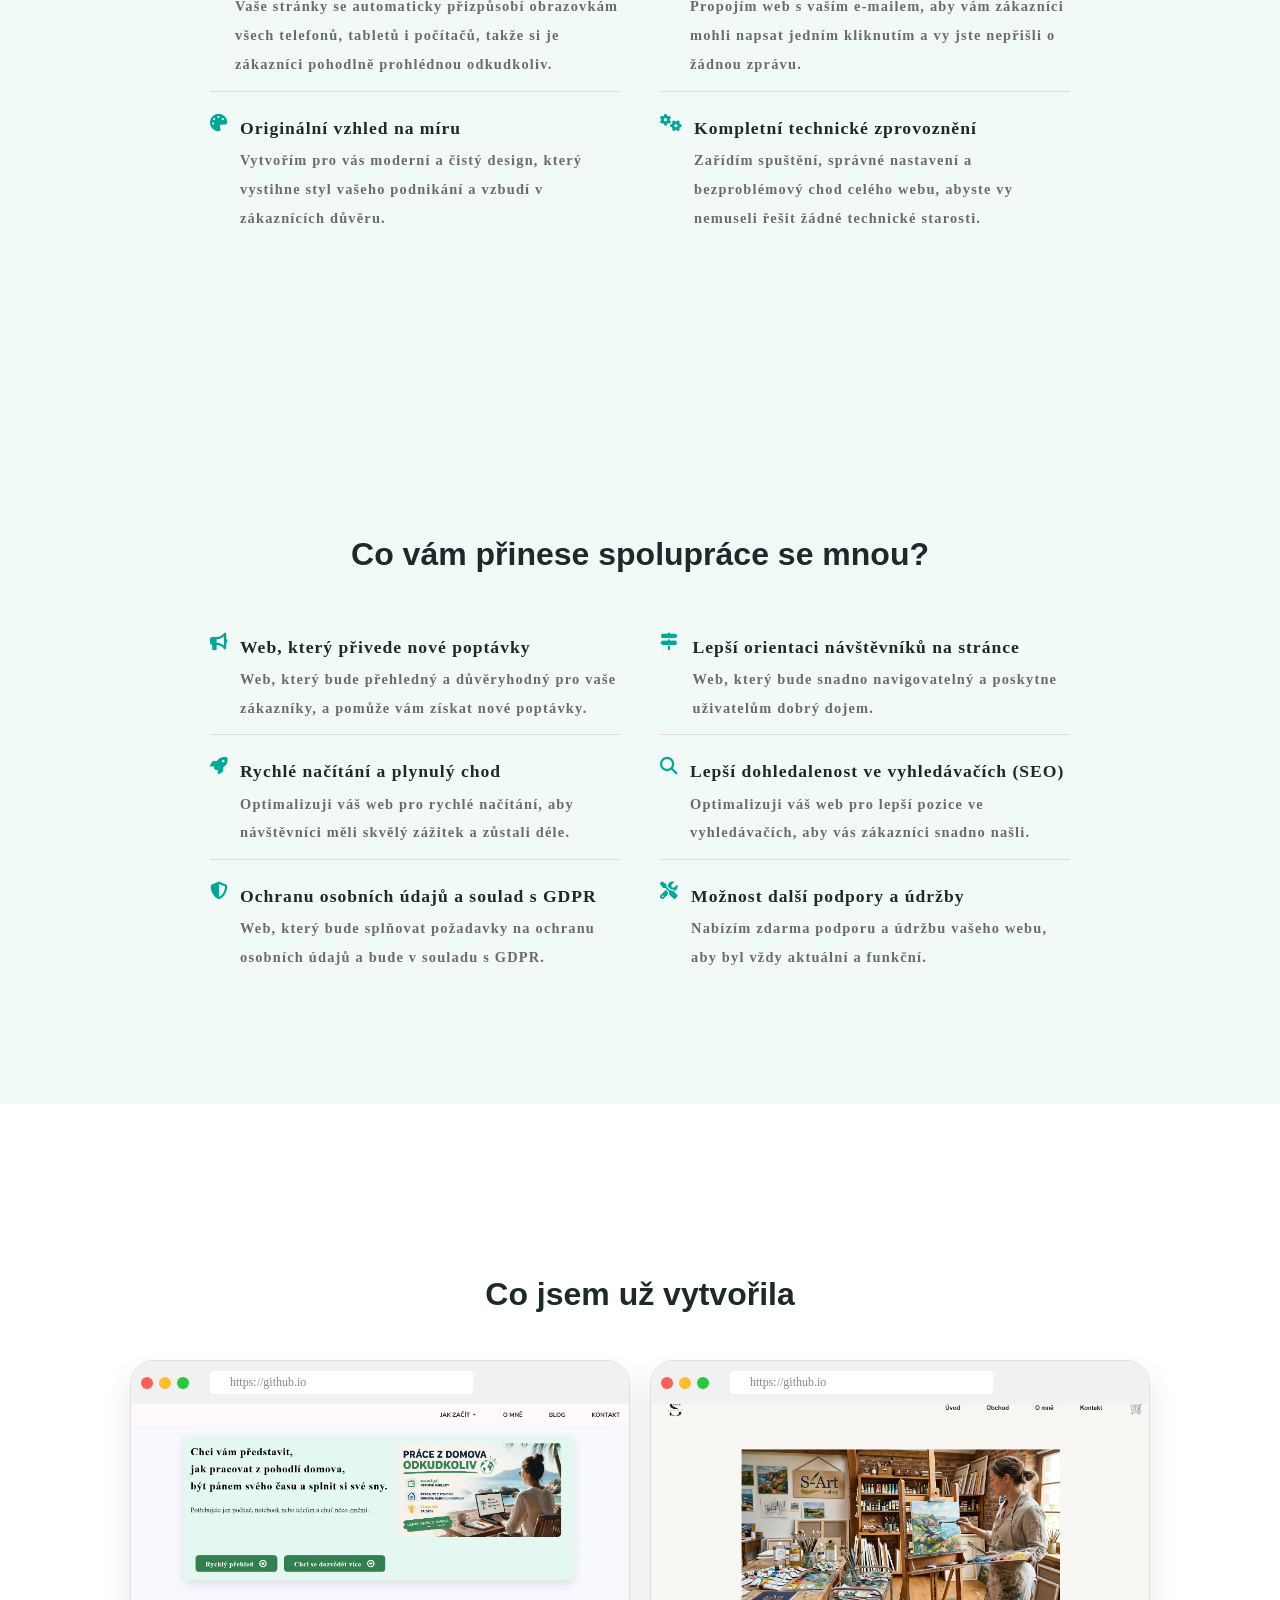
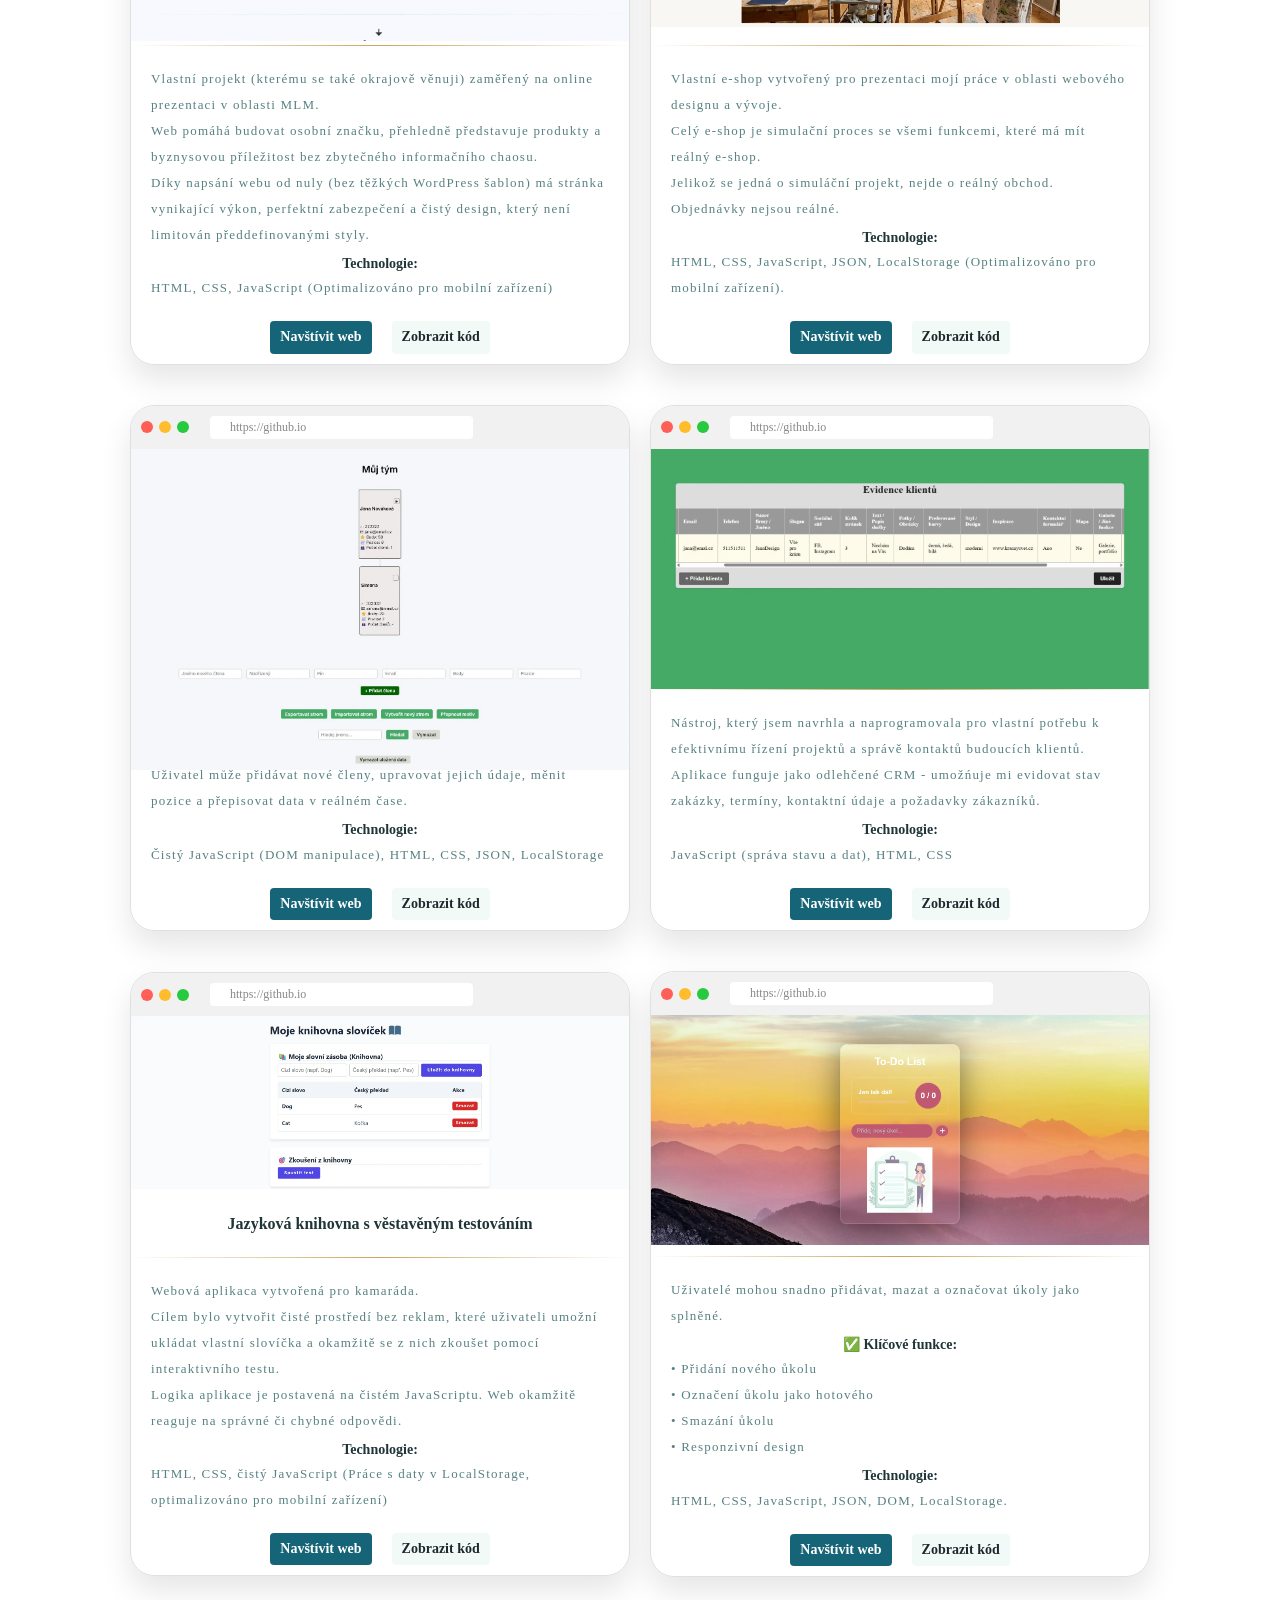
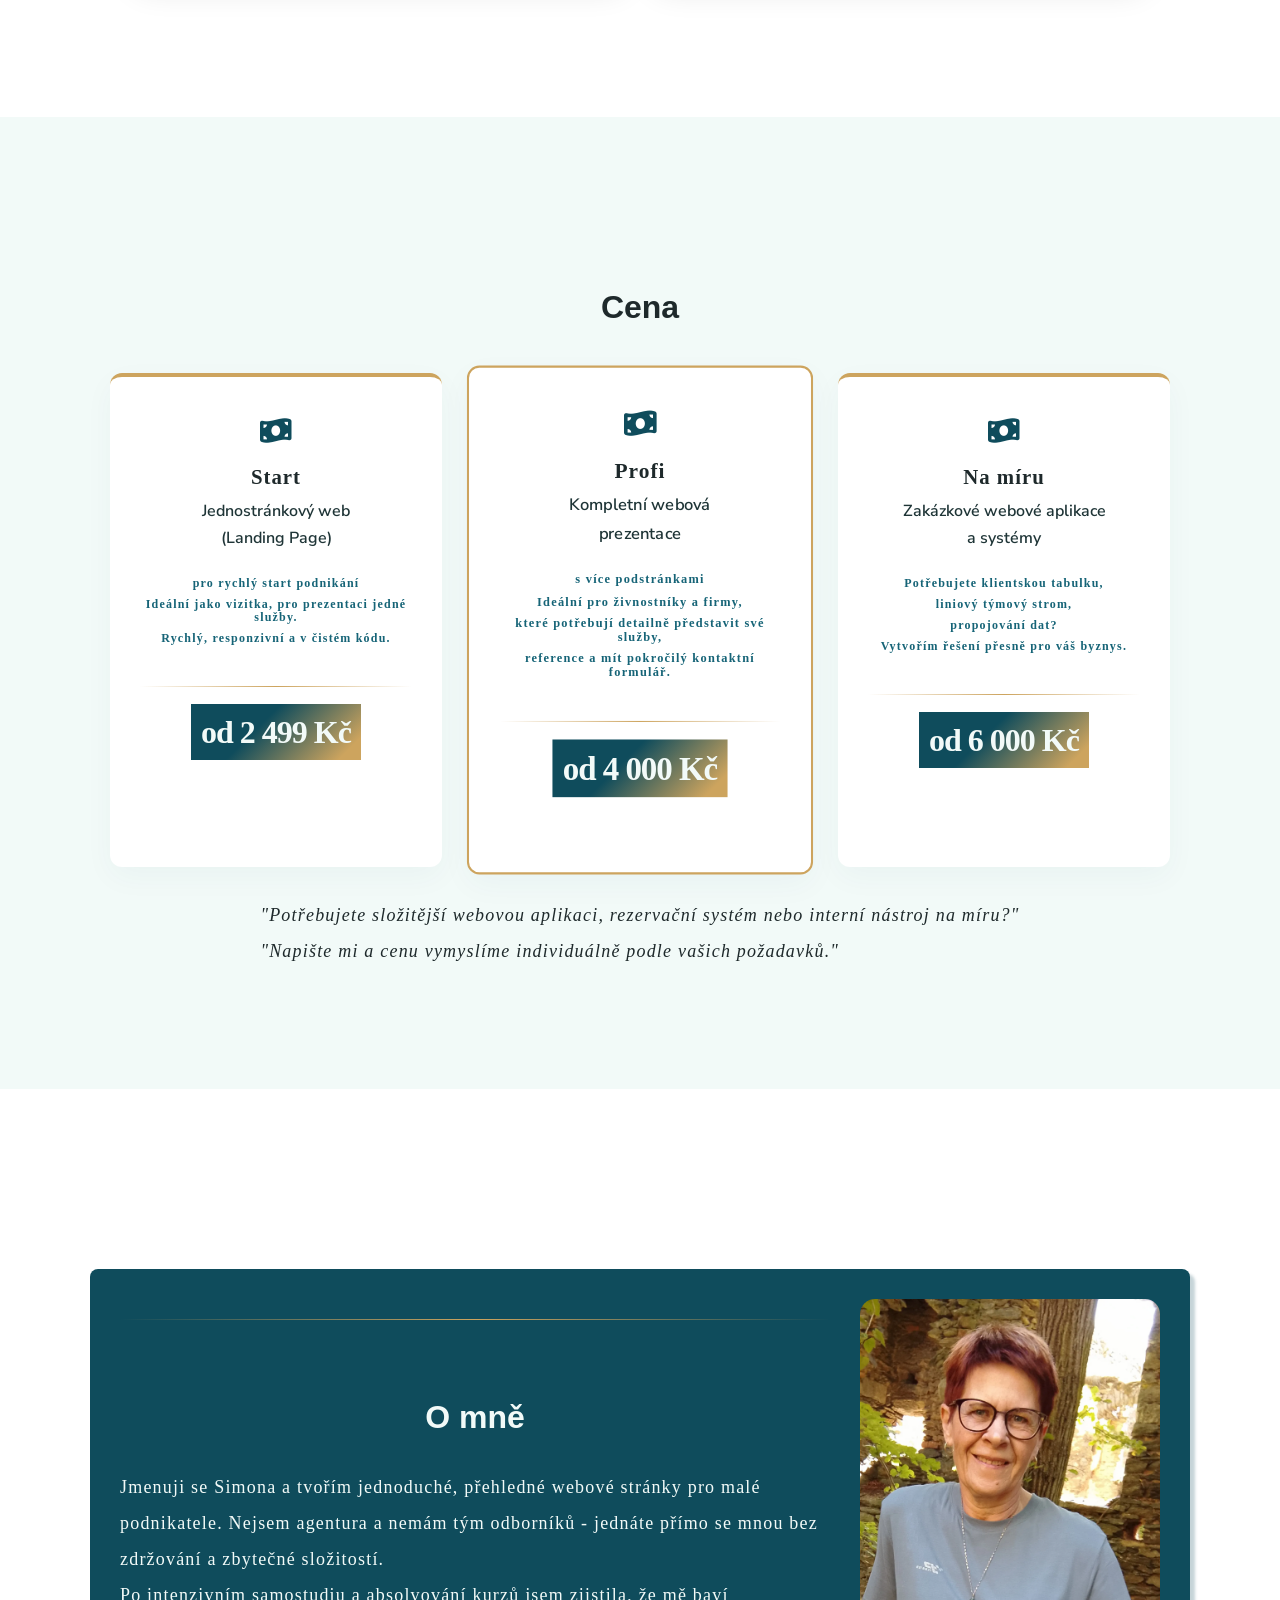
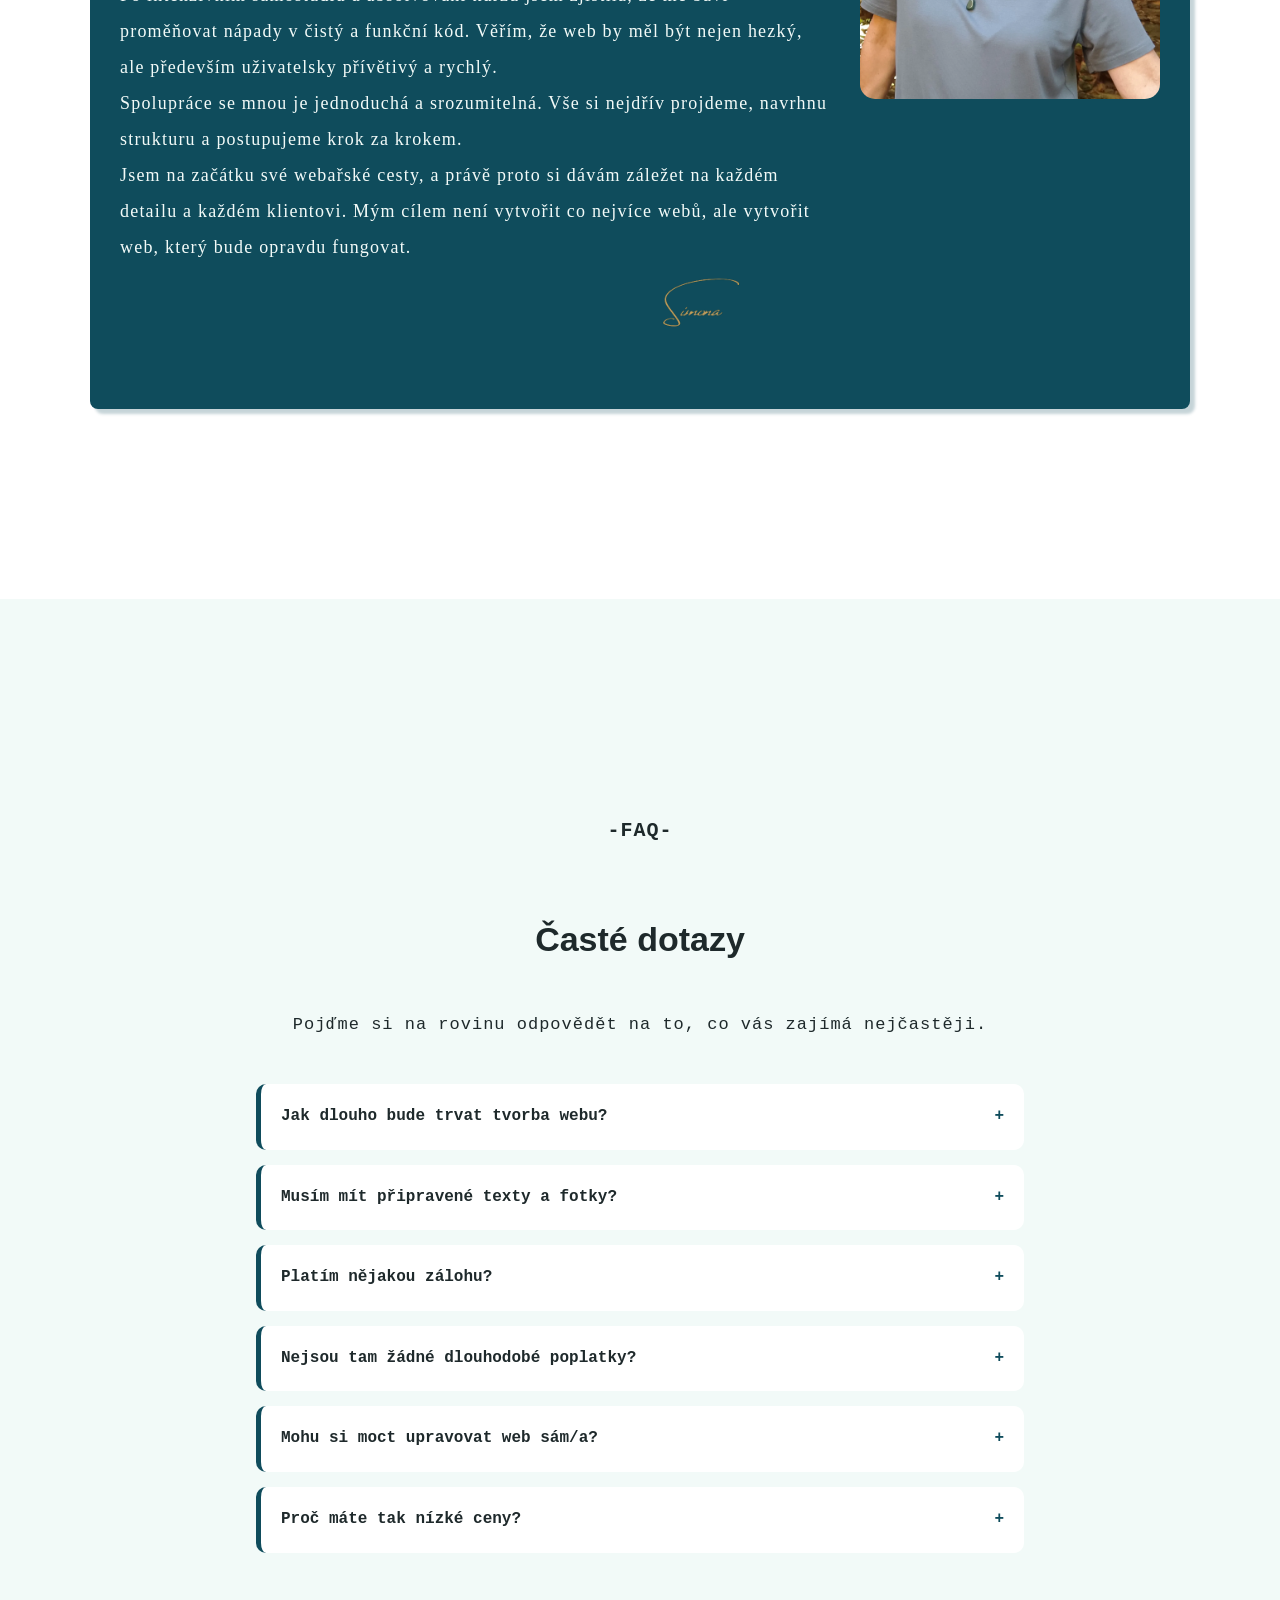
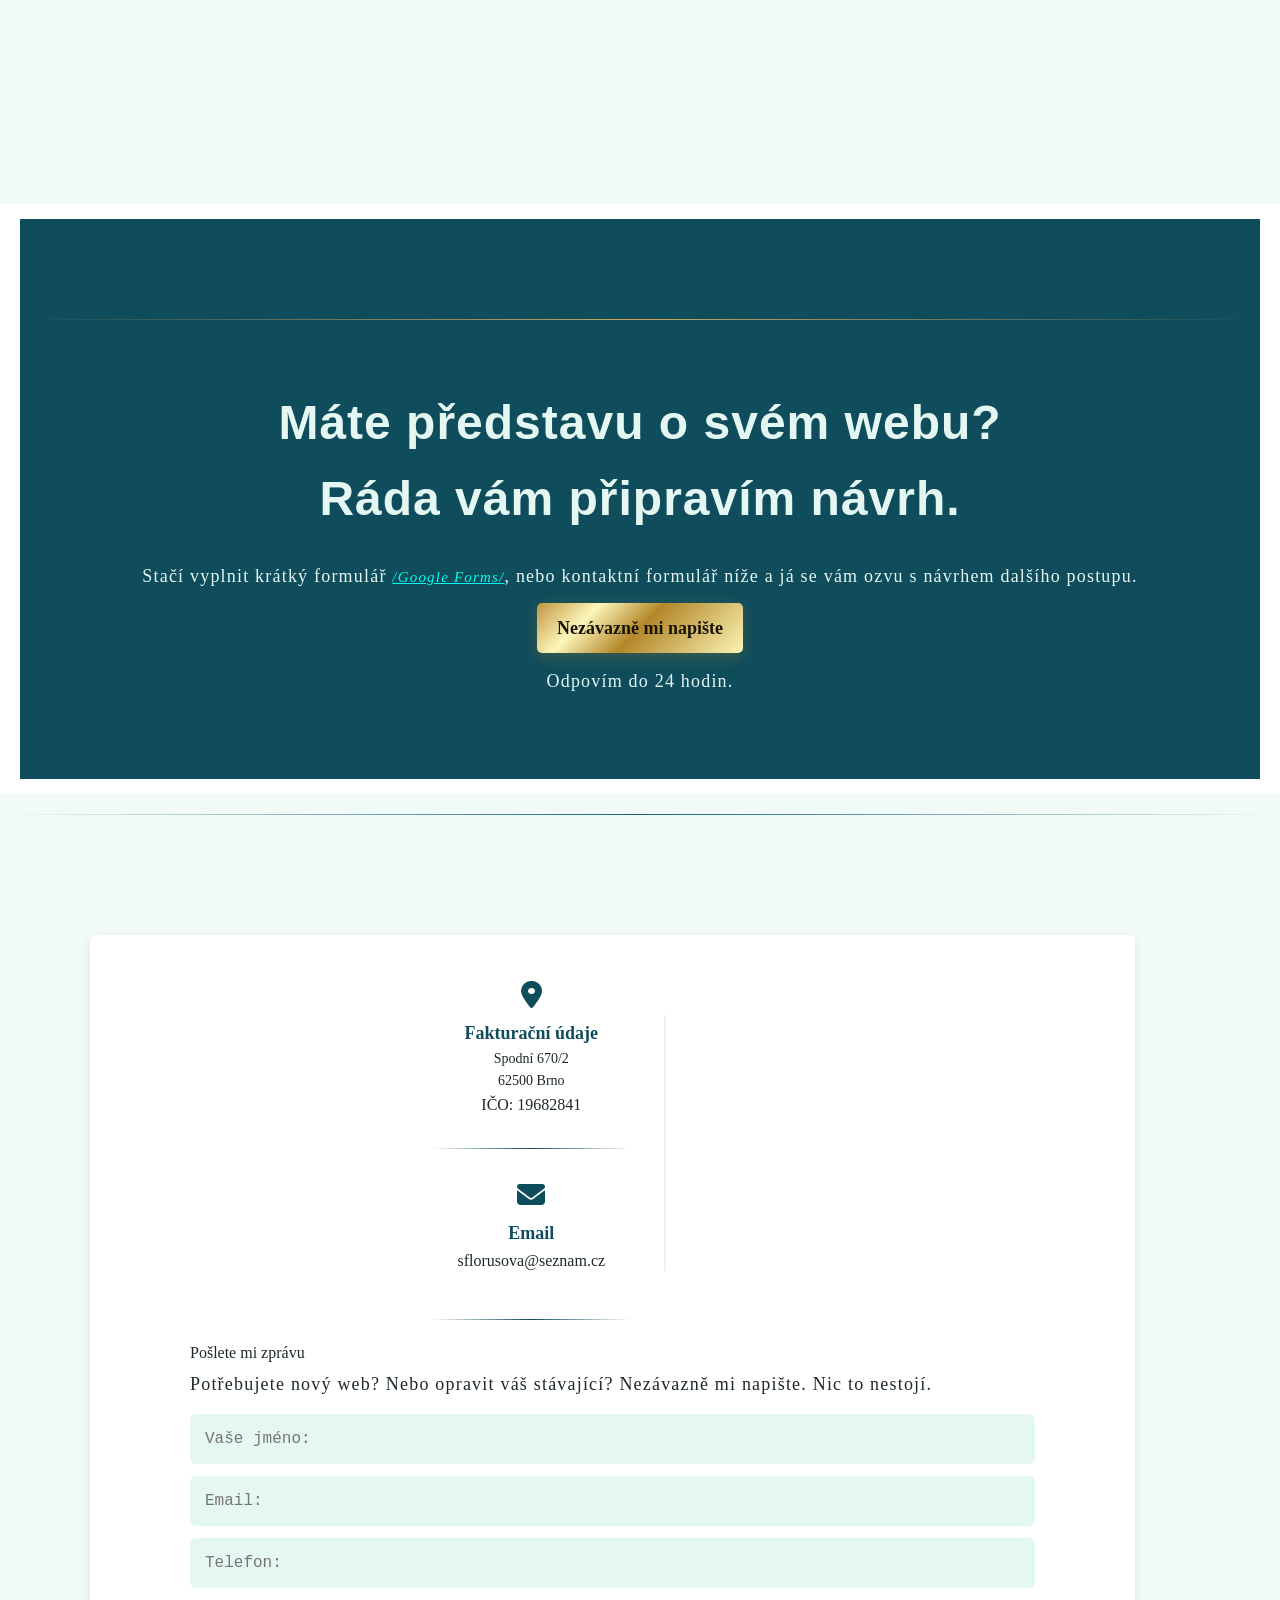
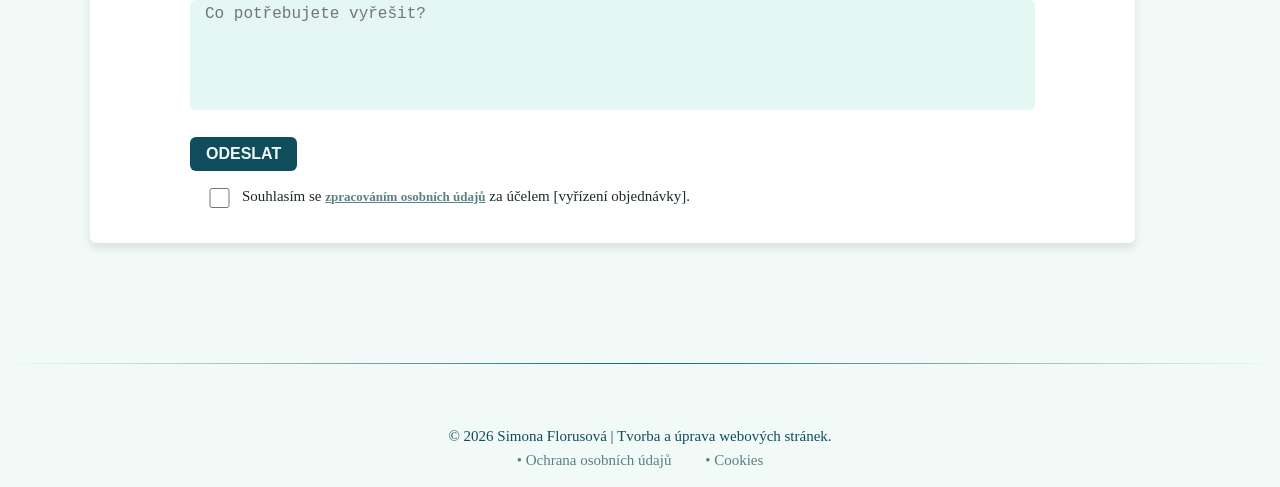
==== commit 164a1766: "change css" ====
--- a/index.html
+++ b/index.html
@@ -260,7 +260,7 @@
                               <li><i class="fa-solid fa-tools"></i>
                                    <div>
                                         <h4>Možnost další podpory a údržby</h4>
-                                        <p>Nabízím zdarma podporu a údržbu vašeho wwebu, aby byl vždy aktuální a
+                                        <p>Nabízím zdarma podporu a údržbu vašeho webu, aby byl vždy aktuální a
                                              funkční.</p>
                                    </div>
                               </li>
@@ -270,7 +270,7 @@
           </section>
 
           <!-- Portfolio -->
-          <section id="portfolio" class="section-white fade-in">
+          <section id="portfolio" class="section-white">
                <h2>Co jsem už vytvořila</h2>
                <div class="mockup-container">
                     <div class="browser-mockup">
--- a/css/style.min.css
+++ b/css/style.min.css
@@ -1 +1 @@
-@import"https://fonts.googleapis.com/css2?family=Yeseva One:wght@400;500;600;700;800&family=Nunito Sans:wght@500;700;800&display=swap";*,*:after,*:before{margin:0;padding:0;box-sizing:border-box}html,body{max-width:100% !important;max-width:100vw !important;background:var(--bg-light-mint);line-height:1.6;scroll-behavior:smooth;box-sizing:border-box !important;overflow-x:hidden !important;-webkit-text-size-adjust:100%;animation:fade-in .8s ease-in-out}a:focus,button:focus,.btn:focus{outline:none !important;box-shadow:none !important}:root{--bg-primary: #ffffff;--bg-light-mint: #f2faf8;--bg-mint: #e4f7f2;--text-dark: #1e292b;--text-light: #ffffff;--brand-cyan: #00a896;--brand-dark-cyan: #0f4c5c;--color-hover: #166477;--gold-gradient: linear-gradient(135deg, #bf953f 0%, #fcf6ba 25%, #b38728 50%, #fbf5b7 100%);--gold-solid: #cda45e;--mint-color: #98fb98;--mint-hover: #98fb85;--bg-gradient: linear-gradient(135deg, #eff1f5 0%, #c3ecef);--text-main: #1f3537;--text-muted: #578182;--highlight-bg: #00ffef;--card-bg: #ffffff}svg{margin-right:50px;float:right !important}svg path{stroke-width:.6px}svg rect{stroke-width:.9px}h4{letter-spacing:1px;color:var(--text-dark)}.scroll-down{position:fixed;bottom:20px;left:50%;border:#222;transform:translateX(-50%);font-size:32px;color:#333;text-decoration:none;z-index:100;animation:posun 1.8s infinite}@keyframes posun{0%,100%{transform:translate(-50%, 0)}50%{transform:translate(-50%, -10px)}}.menu{display:flex;background:var(--bg-mint);background-image:radial-gradient(circle at 85% 60%, rgba(74, 111, 165, 0.045) 0%, transparent 20%),radial-gradient(circle at 80% 80%, rgba(74, 111, 165, 0.06) 0%, transparent 18%);height:70px;width:100%;padding:5px;align-items:center;justify-content:space-between;position:fixed;top:0;left:0;z-index:1000}.menu .logo img{max-width:100%;height:auto;margin-top:18%}.main-nav{display:flex;align-items:center;gap:35px;list-style:none}.main-nav li a{font-family:"Nunito Sans",Arial,Helvetica,sans-serif;font-size:18px;font-weight:600;color:var(--brand-dark-cyan);padding:22px;text-decoration:none;transition:.2s ease;transition:all .3s ease-in-out}.main-nav li a:hover,.main-nav li a:active{color:var(--brand-cyan);background-color:rgba(0,0,0,0) !important}.menu.scrolled{box-shadow:0 1px 0 rgba(0,0,0,.08)}.mobile-nav-icon{display:none;cursor:pointer}.mobile-nav-icon img{display:block;height:auto}.mobile-nav-back{position:fixed;top:0;left:0;width:100%;height:100vh;background:rgba(0,0,0,.5);opacity:0;z-index:9998 !important;pointer-events:none;transition:opacity .5s ease-in-out}.mobile-nav-back.open{opacity:1;pointer-events:auto !important}.hero{width:100%;background:linear-gradient(135deg, var(--brand-dark-cyan), #014f56 100%);color:var(--text-light);border-radius:8px;padding:70px 20px;margin-top:60px;text-align:center;align-items:center;position:relative;overflow:hidden;animation:shapeReveal 1.6s cubic-bezier(0.25, 1, 0.5, 1) forwards}@keyframes shapeReveal{0%{clip-path:polygon(0 0, 100% 0, 100% 100%, 0 100%)}100%{clip-path:polygon(0 0, 100% 0, 95% 90%, 0 100%)}}.line{display:flex;align-items:center;margin:1rem 0;color:var(--bg-light-mint);margin-top:200px}.line::before,.line:after{content:"";flex-grow:1;height:1px !important;max-width:30px;background-color:var(--gold-solid);margin:0 20px}.hero-content p{font-family:"Inter" serif;font-size:24px;letter-spacing:4px;margin-bottom:100px}.hero-content h1{font-family:"Yeseva One",Arial,Helvetica,sans-serif !important;text-align:left;padding:40px;text-transform:uppercase;font-size:62px;letter-spacing:1px}.floating-text{opacity:0;transform:translateY(50px);animation:pripluti 5s ease-out forwards}@keyframes pripluti{to{opacity:1;transform:translateY(0)}}.hero-text{padding:100px 90px}.hero-text h2{font-size:32px;font-family:"Trebuchet MS","Lucida Sans Unicode","Lucida Grande","Lucida Sans",Arial,sans-serif;margin-top:65px;margin-bottom:20px;text-align:left}h3{font-family:monospace !important}.hero-text h3{font-size:20px;color:var(--brand-cyan);margin-top:40px}.hero-text p{line-height:2;letter-spacing:1.2px;text-align:left;font-size:18px}.thanks{text-align:center;padding:60px 20px}.thanks h1{font-size:32px;color:var(--brand-dark-cyan);margin-bottom:20px}.thanks p{font-size:18px;color:#666;font-weight:500;margin-bottom:30px}.thanks a{display:inline-block;align-items:center;justify-content:left;background:var(--gold-solid);border:1px solid var(--gold-solid);color:var(--text-main);padding:8px 16px;margin:20px;margin-top:50px;text-decoration:none !important;letter-spacing:2px;font-weight:bold;font-size:18px;border-radius:10px;cursor:pointer}.thanks a:hover{background:var(--gold-solid) !important}.button-wrappers{display:flex}.btn-primary{background:var(--gold-gradient);font-size:18px;color:#1a1405;padding:15px 20px;margin:30px;font-weight:bold;text-decoration:none;border-radius:5px;box-shadow:0 4px 15px rgba(179,135,40,.3);transition:transform .2s,box-shadow .2s}.btn-primary:hover{transform:translateY(-2px);box-shadow:0 6px 20px rgba(179,135,40,.5)}.section-mint{background-color:var(--bg-light-mint);color:var(--text-dark);padding:100px 90px}.section-mint h2{font-size:32px;font-family:"Trebuchet MS","Lucida Sans Unicode","Lucida Grande","Lucida Sans",Arial,sans-serif;margin-top:65px;margin-bottom:20px;text-align:center}.section-mint p{line-height:2;letter-spacing:1.2px;text-align:left;font-size:18px}.section-white{background-color:var(--bg-primary);color:var(--text-dark);padding:100px 90px}.section-white h2{font-size:32px;font-family:"Trebuchet MS","Lucida Sans Unicode","Lucida Grande","Lucida Sans",Arial,sans-serif;margin-top:65px;margin-bottom:20px;text-align:center}.section-white p{line-height:2;letter-spacing:1.2px;text-align:left;font-size:18px}.section-white h3{font-size:20px;color:var(--brand-cyan);margin-top:40px}.clean-list ul{list-style:none;padding:20px;max-width:900px;margin:0 auto;display:grid;grid-template-columns:repeat(2, 1fr);gap:10px 40px}.clean-list ul li{display:flex;align-items:center;font-size:1.1em;padding:12px 0;font-weight:600;color:var(--brand-dark-cyan);align-items:flex-start;gap:12px;border-bottom:1px solid #dcdcdc;transition:.3s}.clean-list li div{display:flex;flex-direction:column}.clean-list li p{margin:4px 0 0;color:#6b6b6b;font-size:.9rem}.clean-list li i{width:30px;color:var(--brand-cyan)}.clean-list li:last-child{border-bottom:none}.clean-list li:nth-last-child(-n+2){border-bottom:none}.clean-list li:hover{padding-left:5px}.mockup-container{display:flex;justify-content:center;align-items:center;gap:20px;flex-wrap:wrap;margin:40px 0}.browser-mockup{width:80%;max-width:900px;flex:0 1 500px;flex-direction:column;border:1px solid #e0e0e0;border-radius:24px;overflow:hidden;gap:40px;box-shadow:0 15px 30px rgba(0,0,0,.1)}.browser-header{background:#f1f1f1;padding:10px;display:flex;align-items:center;gap:6px}.dot{width:12px;height:12px;border-radius:50%;background-color:#ff5f56}.dot:nth-child(2){background-color:#ffbd2e}.dot:nth-child(3){background-color:#27c93f}.browser-address{background:#fff;color:#888;font-size:12px;padding:2px 20px;border-radius:4px;margin-left:15px;flex-grow:.5}.browser-content{width:100%;height:190px;overflow:hidden}.browser-content img{width:100%;height:100%;-o-object-fit:cover;object-fit:cover;-o-object-position:top;object-position:top;flex:1}.browser-mockup h5{text-align:center;font-size:16px;color:var(--text-main);margin:5px}.browser-mockup h6{text-align:center;font-size:14px;color:var(--text-main);margin-top:5px}.browser-mockup p{text-align:left;font-size:13px;color:var(--text-muted);margin-top:5px;margin:0 20px}.btn-wrappers{display:flex;justify-content:center;gap:20px;margin-top:20px;border:none;background:none}.btn{display:inline-block;background:var(--color-hover);color:var(--text-light);font-size:14px;font-weight:600;padding:5px 10px;border-radius:4px;margin-bottom:10px;text-decoration:none !important;transition:all .3s ease-in-out}.btn-empty{display:inline-block;background:var(--bg-light-mint);color:var(--text-dark);font-size:14px;font-weight:600;padding:5px 10px;border-radius:4px;margin-bottom:10px;text-decoration:none !important;transition:all .3s ease-in-out}.pricing-container{display:flex;flex-wrap:wrap;gap:30px;max-width:1200px;width:100%;margin:0 auto;padding:20px;align-items:stretch;justify-content:center}.pricing-card{flex:1;display:flex;flex-direction:column;min-width:280px;max-width:380px;background:var(--card-bg);border-radius:12px;padding:40px 30px;text-align:center;border-top:4px solid var(--gold-solid);box-shadow:0 10px 30px rgba(15,76,92,.04);transition:transform .3s ease,box-shadow .3s ease;position:relative}.card-description{display:block;margin:15px 0}.pricing-card h4{font-size:1.3rem;font-weight:700;margin-bottom:5px;margin-top:0;color:var(--text-dark)}.pricing-card h5{font-size:1rem !important;font-family:"Nunito Sans",Arial,Helvetica,sans-serif;font-weight:600;margin-bottom:2px;color:var(--text-main)}.pricing-card p{font-size:.75rem;text-align:center;font-weight:600;color:var(--color-hover);margin-bottom:5px;margin-top:8px;line-height:1.1}.pricing-card i{font-size:28px;margin-bottom:15px}.pricing-card:hover{transform:translateY(-5px);box-shadow:0 20px 35px rgba(0,0,0,.1)}.pricing-card.highlighted{background:var(--highlight-bg);color:var(--text-muted);border:2px solid var(--highlight-bg)}.pricing-card.featured{border:2px solid var(--gold-solid);transform:scale(1.03)}.pricing-card.featured h5{font-size:1rem !important;font-family:"Nunito Sans",Arial,Helvetica,sans-serif;font-weight:600;margin-bottom:2px;color:var(--text-main)}.pricing-card.featured:hover{transform:translateY(-5px)}.price-section{margin-bottom:35px}.price-value{text-align:center !important;font-size:2rem;font-weight:700;letter-spacing:-1px;margin-top:10px;padding:10px;background:linear-gradient(135deg, #0f4c5c 40%, #cda45e 90%);-webkit-text-fill-color:var(--bg-light-mint)}.info{font-size:.9rem;line-height:.9}.aboutbox-row{background:var(--brand-dark-cyan);display:flex;flex-wrap:wrap;flex-direction:row;align-items:stretch;gap:30px;margin:80px 0 90px;padding:30px;border-radius:8px;box-shadow:5px 5px 3px rgba(15,77,92,.24)}.aboutbox-row img{flex:0 1 300px;border-radius:15px;-o-object-fit:cover;object-fit:cover}.aboutbox-row .text-content{color:var(--bg-light-mint);flex:1 1 300px;font-weight:500;font-size:1.2em;line-height:2}.author{margin-bottom:0;float:right;margin-right:35px}.faq-box{max-width:800px;margin:100px auto;padding:1rem;font-family:monospace;font-size:20px}.faq-list p{font-size:14px;padding:0 20px 20px;line-height:1.6;color:var(--text-main)}.faq-box h2{text-align:center;font-size:34px;margin-bottom:15px}.faq-intro p{text-align:center;font-size:17px;color:var(--text-dark);margin-top:42px;margin-bottom:42px;letter-spacing:1px}details{background:#fff;margin-bottom:15px;border-radius:10px;border-left:5px solid var(--brand-dark-cyan);transition:all .3s ease}summary{padding:20px;font-weight:600;font-size:16px;cursor:pointer;list-style:none;flex-direction:column;justify-content:space-between}summary::after{content:"+";font-size:16px;float:right;color:var(--brand-dark-cyan)}details[open] summary::after{content:"-"}.cta-container{padding:80px 0 80px;background-color:var(--brand-dark-cyan)}#cta{padding:15px 20px;margin-top:20px;text-align:center;color:#1a1405}.cta:hover{transform:translateY(-2px);box-shadow:0 6px 20px rgba(179,135,40,.5)}#cta h2{font-size:48px;color:var(--bg-mint);letter-spacing:1px}.form-links{margin-bottom:20px}.form-links p{text-align:center;color:var(--bg-mint)}.form-links a{color:var(--highlight-bg)}.form-container{display:flex;flex-wrap:wrap;justify-content:center;gap:20px;width:95%;max-width:100%;min-height:550px;background:var(--bg-primary);border-radius:6px;padding:20px;box-sizing:border-box;box-shadow:0 5px 10px rgba(0,0,0,.1)}.form-container .content{display:flex;align-items:center;justify-content:space-between}.form-container .content .left-side{width:30%;height:100%;display:flex;flex-direction:column;align-items:center;justify-content:center;margin-top:10px;position:relative}.content .left-side::before{content:"";position:absolute;height:70%;width:2px;right:-100px;top:50%;transform:translateY(-50%);background:var(--bg-mint)}.content .left-side .details{margin:16px;text-align:center}.content .left-side .details i{font-size:28px;color:var(--brand-dark-cyan);margin-bottom:10px}.content .left-side .details .topic{font-size:18px;color:var(--brand-dark-cyan);font-weight:600}.content .left-side .details .text-one,.content .left-side .details .text-two{font-size:14px;color:var(--text-dark)}.form-container .content .right-side{width:75%;margin-left:75px}.content .right-side .topic-text{font-size:23px;font-weight:600;color:var(--brand-dark-cyan)}.right-side .input-box{height:50px;width:100%;margin:12px 0}.right-side .input-box input,.right-side .input-box textarea{height:100%;width:100%;font-family:monospace;border:none;font-size:16px;font-weight:500;background:var(--bg-mint) !important;border-radius:6px;padding:0 15px;resize:none}.right-side .input-box textarea{padding:5px 15px;font-family:monospace}input:focus{border-color:var(--brand-cyan)}.right-side .message-box{min-height:110px}.right-side .button{display:inline-block;margin-top:15px}.right-side .button input[type=submit]{color:var(--bg-light-mint);font-size:16px;font-weight:600;background:var(--brand-dark-cyan);border:none;border-radius:6px;padding:8px 16px;transition:all .3s ease;cursor:pointer}.right-side .button input[type=submit]:hover{background:#166477}.right-side #form-message{color:#000;margin-top:15px;transition:opacity .5s ease}.right-side #form-message.show{opacity:1}.loading::after{content:"...";animation:dots 2s steps(3, end) infinite}@keyframes dots{0%{content:"."}33%{content:".."}66%{content:"..."}}.right-side .protection-container{display:flex;align-items:flex-start;gap:10px;margin:15px 0;text-align:left;cursor:pointer;-webkit-user-select:none;-moz-user-select:none;user-select:none}.right-side .protection-container input[type=checkbox]{width:20px;height:20px;min-width:25px;margin-top:2px;margin-left:2%;cursor:pointer;z-index:10;touch-action:manipulation}.right-side .protection-container label{display:inline-block;font-size:15px;line-height:1.4;cursor:pointer;touch-action:manipulation}.protection-container label a{color:var(--text-muted);font-size:13px;text-decoration:underline;font-weight:600}.part{background:var --bg-light-mint;max-width:1200px;margin:15px auto;margin-top:85px}.cookie-text h3{color:#000;font-weight:700;font-size:32px;margin:40px;padding-top:20px}.cookie-concept{color:#4c4c4c;margin:40px;margin-top:10px;font-size:1.2em;line-height:1.8}.cookie-links a{border-bottom:1px solid #4c4c4c;color:#4a6fa5;text-decoration:none !important;margin:40px;font-size:1.2em}.protection-title h1{color:#000;font-weight:700;font-size:32px;margin:40px;padding-top:120px}.protection-text h4{color:#000;font-weight:700;font-size:28px;margin:20px;padding-top:10px}.protection-text p{margin:20px;padding-left:20px;text-indent:-9px;font-size:1.2em;line-height:1.6}@keyframes fadeIn{from{opacity:0}to{opacity:1}}.fade-in{opacity:0;transform:translate(-30px);transition:opacity .9s ease-out,transform .9s ease-out;will-change:opacity}.fade-in.visible{opacity:1;transform:translateY(0)}.slide-up{opacity:0;transform:translateY(40px);transition:opacity .8s ease-out,transform .8s cubic-bezier(0.25, 1, 0.5, 1);will-change:opacity,transform}.fade-in.visible,.slide-up.visible{opacity:1;transform:translateY(0)}footer{width:100%;text-align:center;font-size:15px;padding:40px 100px 15px}footer p{color:var(--brand-dark-cyan)}footer a{color:var(--text-muted);font-size:15px;padding:15px;text-decoration:none}.cookie-bar{position:fixed;bottom:20px;left:0;max-width:400px;width:100%;background:var(--bg-primary);border-radius:8px;border:1px solid #d3d3d3;padding:15px 25px;z-index:100}.cookie-bar .consent{display:flex;align-items:center;-moz-column-gap:15px;column-gap:15px;color:var(--brand-dark-cyan);font-size:17px;font-weight:600}.cookie-bar .consent h2{font-size:17px;color:var(--brand-dark-cyan)}.cookie-bar .consent i{font-size:20px}.cookie-bar p{color:var(--text-dark);padding-top:10px;font-size:14px}.cookie-buttons{display:flex;margin-top:16px;width:100%;align-items:center;justify-content:space-between}.cookie-buttons .button-cookiefull{padding:8px;font-size:15px;color:var(--card-bg);border:none;border-radius:4px;background:var(--brand-dark-cyan);width:calc(50% - 10px);font-weight:600;letter-spacing:2px;cursor:pointer;transition:all .2s ease}.cookie-buttons .button-cookiefull:hover{background:var(--color-hover) !important}.cookie-buttons .button-cookieempty{padding:8px;border:1px solid var(--text-muted);border-radius:4px;background:rgba(0,0,0,0);font-weight:600;letter-spacing:2px;cursor:pointer;width:calc(50% - 10px);transition:all .2s ease}.cookie-buttons .button-cookieempty:hover{background:var(--color-hover)}.cookie-buttons .button-cookieempty a{color:var(--text-dark);font-size:15px;text-decoration:none}.cookie-buttons .button-cookieempty a:hover{text-decoration:underline;color:#fff}#scrollToTop{display:none;position:fixed;bottom:30px;right:30px;z-index:1000;border:1px solid var(--text-main);outline:none;background-color:var(--text-muted);color:var(--bg-primary);cursor:pointer;padding:10px;border-radius:8px;font-size:14px;transition:.3s;box-shadow:0 4px 12px rgba(0,0,0,.1)}#scrollToTop:hover{border:1px solid var(--text-main);background-color:var(--brand-dark-cyan) !important;transform:translateY(-5px)}.italic{font-style:italic}.card-divider{height:1px;background:linear-gradient(to right, transparent, #cda45e, transparent);margin:20px 0}.contact-divider{height:1px;background:linear-gradient(to right, transparent, #0f4c5c, transparent);width:200px;margin-top:30px}.divider{height:1px;background:linear-gradient(to right, transparent, var(--color-hover), transparent);margin:20px 0}.reversed{flex-direction:row-reverse}.container{max-width:100%;margin:0 auto}@media screen and (max-width: 1024px){html,body{width:100% !important;max-width:100vw !important;overflow-x:hidden !important;box-sizing:border-box !important}.hero{padding:55px 25px;animation:none}.hero-content h1{font-size:52px;padding:30px 0}.hero-content p{font-size:20px;margin-bottom:70px}.hero-text{padding:55px 25px}.button-wrappers{flex-wrap:wrap;justify-content:center;gap:15px}.button-wrappers .btn-primary{width:auto;margin:0 0 15px}.section-mint,.section-white{padding:70px 35px}.clean-list ul{grid-template-columns:1fr;max-width:100%;padding:15px}.pricing-container{gap:24px;padding:15px}.aboutbox-row{flex-direction:column;margin:50px 0 60px}.aboutbox-row img{margin:0 auto}.form-container{min-height:auto;padding:18px}.form-container .content{flex-direction:column}.form-container .content .left-side,.form-container .content .right-side{width:100%;margin:0}.content .left-side::before{display:none}}@media screen and (max-width: 768px){.menu{justify-content:flex-start}.menu ul li{margin:15px}.main-nav{flex-direction:column;position:fixed !important;top:0 !important;right:-100%;left:auto !important;background:#f2faf8;background-image:radial-gradient(circle at 85% 20%, rgba(74, 111, 165, 0.045) 0%, transparent 30%);pointer-events:none !important;height:100vh;width:75% !important;transform:none;padding-top:80px;margin:0 !important;gap:24px;box-shadow:-4px 0 20px rgba(0,0,0,.1);z-index:9999;transition:right .9s ease-in-out}.main-nav.open{right:0 !important;pointer-events:auto !important}.main-nav li a{width:100%;padding-left:10px;padding-right:10px;text-align:center;color:#1e292b;font-size:25px;display:block;padding:15px 0;letter-spacing:1.3px;transition:all .3s}.main-nav li a:hover,.main-nav li a:active{background-color:rgba(0,0,0,0) !important;outline:none}.main-nav a{-webkit-tap-highlight-color:rgba(0,0,0,0) !important}.mobile-nav-icon{display:block;position:absolute;right:20px;top:16px;z-index:10001;cursor:pointer}.mobile-nav-icon img{height:40px;width:auto}.menu .logo{margin-left:25px}.hero{padding:45px 18px;margin-top:80px}.hero-content h1{font-size:42px;text-align:center}.hero-content p{font-size:18px;letter-spacing:3px}.hero-text{padding:35px 18px}.hero-text h2{font-size:28px}.hero-text p{font-size:16px}.button-wrappers{width:100%}.button-wrappers .btn-primary{width:100%;max-width:100%;margin:0 auto 14px;padding:14px 18px}.section-mint,.section-white{padding:55px 20px}.pricing-card{min-width:100%;max-width:100%}.faq-box{margin:60px 10px;padding:18px}.form-container{padding:15px}}@media screen and (max-width: 480px){.hero{padding:35px 14px;border-radius:0}.hero-content h1{font-size:32px;letter-spacing:.5px}.hero-text{padding:24px 14px}.hero-text h2{font-size:24px}.button-wrappers .btn-primary{margin:0 0 12px}.section-mint,.section-white{padding:40px 16px}.clean-list ul{padding:10px;gap:10px}.form-container{padding:12px}.content .left-side{padding-bottom:20px}}/*# sourceMappingURL=style.min.css.map */+@import"https://fonts.googleapis.com/css2?family=Yeseva One:wght@400;500;600;700;800&family=Nunito Sans:wght@500;700;800&display=swap";*,*:after,*:before{margin:0;padding:0;box-sizing:border-box}html,body{max-width:100% !important;max-width:100vw !important;background:var(--bg-light-mint);line-height:1.6;scroll-behavior:smooth;box-sizing:border-box !important;overflow-x:hidden !important;-webkit-text-size-adjust:100%;animation:fade-in .8s ease-in-out}a:focus,button:focus,.btn:focus{outline:none !important;box-shadow:none !important}:root{--bg-primary: #ffffff;--bg-light-mint: #f2faf8;--bg-mint: #e4f7f2;--text-dark: #1e292b;--text-light: #ffffff;--brand-cyan: #00a896;--brand-dark-cyan: #0f4c5c;--color-hover: #166477;--gold-gradient: linear-gradient(135deg, #bf953f 0%, #fcf6ba 25%, #b38728 50%, #fbf5b7 100%);--gold-solid: #cda45e;--mint-color: #98fb98;--mint-hover: #98fb85;--bg-gradient: linear-gradient(135deg, #eff1f5 0%, #c3ecef);--text-main: #1f3537;--text-muted: #578182;--highlight-bg: #00ffef;--card-bg: #ffffff}svg{margin-right:50px;float:right !important}svg path{stroke-width:.6px}svg rect{stroke-width:.9px}h4{letter-spacing:1px;color:var(--text-dark)}.scroll-down{position:fixed;bottom:20px;left:50%;border:#222;transform:translateX(-50%);font-size:32px;color:#333;text-decoration:none;z-index:100;animation:posun 1.8s infinite}@keyframes posun{0%,100%{transform:translate(-50%, 0)}50%{transform:translate(-50%, -10px)}}.menu{display:flex;background:var(--bg-mint);background-image:radial-gradient(circle at 85% 60%, rgba(74, 111, 165, 0.045) 0%, transparent 20%),radial-gradient(circle at 80% 80%, rgba(74, 111, 165, 0.06) 0%, transparent 18%);height:70px;width:100%;padding:5px;align-items:center;justify-content:space-between;position:fixed;top:0;left:0;z-index:1000}.menu .logo img{max-width:100%;height:auto;margin-top:18%}.main-nav{display:flex;align-items:center;gap:35px;list-style:none}.main-nav li a{font-family:"Nunito Sans",Arial,Helvetica,sans-serif;font-size:18px;font-weight:600;color:var(--brand-dark-cyan);padding:22px;text-decoration:none;transition:.2s ease;transition:all .3s ease-in-out}.main-nav li a:hover,.main-nav li a:active{color:var(--brand-cyan);background-color:rgba(0,0,0,0) !important}.menu.scrolled{box-shadow:0 1px 0 rgba(0,0,0,.08)}.mobile-nav-icon{display:none;cursor:pointer}.mobile-nav-icon img{display:block;height:auto}.mobile-nav-back{position:fixed;top:0;left:0;width:100%;height:100vh;background:rgba(0,0,0,.5);opacity:0;z-index:9998 !important;pointer-events:none;transition:opacity .5s ease-in-out}.mobile-nav-back.open{opacity:1;pointer-events:auto !important}.hero{width:100%;background:linear-gradient(135deg, var(--brand-dark-cyan), #014f56 100%);color:var(--text-light);border-radius:8px;padding:70px 20px;margin-top:60px;text-align:center;align-items:center;position:relative;overflow:hidden;animation:shapeReveal 1.6s cubic-bezier(0.25, 1, 0.5, 1) forwards}@keyframes shapeReveal{0%{clip-path:polygon(0 0, 100% 0, 100% 100%, 0 100%)}100%{clip-path:polygon(0 0, 100% 0, 95% 90%, 0 100%)}}.line{display:flex;align-items:center;margin:1rem 0;color:var(--bg-light-mint);margin-top:200px}.line::before,.line:after{content:"";flex-grow:1;height:1px !important;max-width:30px;background-color:var(--gold-solid);margin:0 20px}.hero-content p{font-family:"Inter" serif;font-size:24px;letter-spacing:4px;margin-bottom:100px}.hero-content h1{font-family:"Yeseva One",Arial,Helvetica,sans-serif !important;text-align:left;padding:40px;text-transform:uppercase;font-size:62px;letter-spacing:1px}.floating-text{opacity:0;transform:translateY(50px);animation:pripluti 5s ease-out forwards}@keyframes pripluti{to{opacity:1;transform:translateY(0)}}.hero-text{padding:100px 90px}.hero-text h2{font-size:32px;font-family:"Trebuchet MS","Lucida Sans Unicode","Lucida Grande","Lucida Sans",Arial,sans-serif;margin-top:65px;margin-bottom:20px;text-align:left}h3{font-family:monospace !important}.hero-text h3{font-size:20px;color:var(--brand-cyan);margin-top:40px}.hero-text p{line-height:2;letter-spacing:1.2px;text-align:left;font-size:18px}.thanks{text-align:center;padding:60px 20px}.thanks h1{font-size:32px;color:var(--brand-dark-cyan);margin-bottom:20px}.thanks p{font-size:18px;color:#666;font-weight:500;margin-bottom:30px}.thanks a{display:inline-block;align-items:center;justify-content:left;background:var(--gold-solid);border:1px solid var(--gold-solid);color:var(--text-main);padding:8px 16px;margin:20px;margin-top:50px;text-decoration:none !important;letter-spacing:2px;font-weight:bold;font-size:18px;border-radius:10px;cursor:pointer}.thanks a:hover{background:var(--gold-solid) !important}.button-wrappers{display:flex}.btn-primary{background:var(--gold-gradient);font-size:18px;color:#1a1405;padding:15px 20px;margin:30px;font-weight:bold;text-decoration:none;border-radius:5px;box-shadow:0 4px 15px rgba(179,135,40,.3);transition:transform .2s,box-shadow .2s}.btn-primary:hover{transform:translateY(-2px);box-shadow:0 6px 20px rgba(179,135,40,.5)}.section-mint{background-color:var(--bg-light-mint);color:var(--text-dark);padding:100px 90px}.section-mint h2{font-size:32px;font-family:"Trebuchet MS","Lucida Sans Unicode","Lucida Grande","Lucida Sans",Arial,sans-serif;margin-top:65px;margin-bottom:20px;text-align:center}.section-mint p{line-height:2;letter-spacing:1.2px;text-align:left;font-size:18px}.section-white{background-color:var(--bg-primary);color:var(--text-dark);padding:100px 90px}.section-white h2{font-size:32px;font-family:"Trebuchet MS","Lucida Sans Unicode","Lucida Grande","Lucida Sans",Arial,sans-serif;margin-top:65px;margin-bottom:20px;text-align:center}.section-white p{line-height:2;letter-spacing:1.2px;text-align:left;font-size:18px}.section-white h3{font-size:20px;color:var(--brand-cyan);margin-top:40px}.clean-list ul{list-style:none;padding:20px;max-width:900px;margin:0 auto;display:grid;grid-template-columns:repeat(2, 1fr);gap:10px 40px}.clean-list ul li{display:flex;align-items:center;font-size:1.1em;padding:12px 0;font-weight:600;color:var(--brand-dark-cyan);align-items:flex-start;gap:12px;border-bottom:1px solid #dcdcdc;transition:.3s}.clean-list li div{display:flex;flex-direction:column}.clean-list li p{margin:4px 0 0;color:#6b6b6b;font-size:.9rem}.clean-list li i{width:30px;color:var(--brand-cyan)}.clean-list li:last-child{border-bottom:none}.clean-list li:nth-last-child(-n+2){border-bottom:none}.clean-list li:hover{padding-left:5px}.mockup-container{display:flex;justify-content:center;align-items:center;gap:20px;flex-wrap:wrap;margin:40px 0}.browser-mockup{width:80%;max-width:900px;min-width:280px;flex:0 1 500px;flex-direction:column;border:1px solid #e0e0e0;border-radius:24px;overflow:hidden;gap:40px;box-shadow:0 15px 30px rgba(0,0,0,.1)}.browser-header{background:#f1f1f1;padding:10px;display:flex;align-items:center;gap:6px}.dot{width:12px;height:12px;border-radius:50%;background-color:#ff5f56}.dot:nth-child(2){background-color:#ffbd2e}.dot:nth-child(3){background-color:#27c93f}.browser-address{background:#fff;color:#888;font-size:12px;padding:2px 20px;border-radius:4px;margin-left:15px;flex-grow:.5}.browser-content{width:100%;height:190px}.browser-content img{width:100%;height:100%;-o-object-fit:cover;object-fit:cover;-o-object-position:top;object-position:top;display:block;transform:translateZ(0);-webkit-transform:translateZ(0)}picture{display:block;width:100%}.browser-mockup h5{text-align:center;font-size:16px;color:var(--text-main);margin:5px}.browser-mockup h6{text-align:center;font-size:14px;color:var(--text-main);margin-top:5px}.browser-mockup p{text-align:left;font-size:13px;color:var(--text-muted);margin-top:5px;margin:0 20px}.btn-wrappers{display:flex;justify-content:center;gap:20px;margin-top:20px;border:none;background:none}.btn{display:inline-block;background:var(--color-hover);color:var(--text-light);font-size:14px;font-weight:600;padding:5px 10px;border-radius:4px;margin-bottom:10px;text-decoration:none !important;transition:all .3s ease-in-out}.btn-empty{display:inline-block;background:var(--bg-light-mint);color:var(--text-dark);font-size:14px;font-weight:600;padding:5px 10px;border-radius:4px;margin-bottom:10px;text-decoration:none !important;transition:all .3s ease-in-out}.pricing-container{display:flex;flex-wrap:wrap;gap:30px;max-width:1200px;width:100%;margin:0 auto;padding:20px;align-items:stretch;justify-content:center}.pricing-card{flex:1;display:flex;flex-direction:column;min-width:280px;max-width:380px;background:var(--card-bg);border-radius:12px;padding:40px 30px;text-align:center;border-top:4px solid var(--gold-solid);box-shadow:0 10px 30px rgba(15,76,92,.04);transition:transform .3s ease,box-shadow .3s ease;position:relative}.card-description{display:block;margin:15px 0}.pricing-card h4{font-size:1.3rem;font-weight:700;margin-bottom:5px;margin-top:0;color:var(--text-dark)}.pricing-card h5{font-size:1rem !important;font-family:"Nunito Sans",Arial,Helvetica,sans-serif;font-weight:600;margin-bottom:2px;color:var(--text-main)}.pricing-card p{font-size:.75rem;text-align:center;font-weight:600;color:var(--color-hover);margin-bottom:5px;margin-top:8px;line-height:1.1}.pricing-card i{font-size:28px;margin-bottom:15px}.pricing-card:hover{transform:translateY(-5px);box-shadow:0 20px 35px rgba(0,0,0,.1)}.pricing-card.highlighted{background:var(--highlight-bg);color:var(--text-muted);border:2px solid var(--highlight-bg)}.pricing-card.featured{border:2px solid var(--gold-solid);transform:scale(1.03)}.pricing-card.featured h5{font-size:1rem !important;font-family:"Nunito Sans",Arial,Helvetica,sans-serif;font-weight:600;margin-bottom:2px;color:var(--text-main)}.pricing-card.featured:hover{transform:translateY(-5px)}.price-section{margin-bottom:35px}.price-value{text-align:center !important;font-size:2rem;font-weight:700;letter-spacing:-1px;margin-top:10px;padding:10px;background:linear-gradient(135deg, #0f4c5c 40%, #cda45e 90%);-webkit-text-fill-color:var(--bg-light-mint)}.info{font-size:.9rem;line-height:.9}.aboutbox-row{background:var(--brand-dark-cyan);display:flex;flex-wrap:wrap;flex-direction:row;align-items:stretch;gap:30px;margin:80px 0 90px;padding:30px;border-radius:8px;box-shadow:5px 5px 3px rgba(15,77,92,.24)}.aboutbox-row img{flex:0 1 300px;border-radius:15px;-o-object-fit:cover;object-fit:cover}.aboutbox-row .text-content{color:var(--bg-light-mint);flex:1 1 300px;font-weight:500;font-size:1.2em;line-height:2}.author{margin-bottom:0;float:right;margin-right:35px}.faq-box{max-width:800px;margin:100px auto;padding:1rem;font-family:monospace;font-size:20px}.faq-list p{font-size:14px;padding:0 20px 20px;line-height:1.6;color:var(--text-main)}.faq-box h2{text-align:center;font-size:34px;margin-bottom:15px}.faq-intro p{text-align:center;font-size:17px;color:var(--text-dark);margin-top:42px;margin-bottom:42px;letter-spacing:1px}details{background:#fff;margin-bottom:15px;border-radius:10px;border-left:5px solid var(--brand-dark-cyan);transition:all .3s ease}summary{padding:20px;font-weight:600;font-size:16px;cursor:pointer;list-style:none;flex-direction:column;justify-content:space-between}summary::after{content:"+";font-size:16px;float:right;color:var(--brand-dark-cyan)}details[open] summary::after{content:"-"}.cta-container{padding:80px 0 80px;background-color:var(--brand-dark-cyan)}#cta{padding:15px 20px;margin-top:20px;text-align:center;color:#1a1405}.cta:hover{transform:translateY(-2px);box-shadow:0 6px 20px rgba(179,135,40,.5)}#cta h2{font-size:48px;color:var(--bg-mint);letter-spacing:1px}.form-links{margin-bottom:20px}.form-links p{text-align:center;color:var(--bg-mint)}.form-links a{color:var(--highlight-bg)}.form-container{display:flex;flex-wrap:wrap;justify-content:center;gap:20px;width:95%;max-width:100%;min-height:550px;background:var(--bg-primary);border-radius:6px;padding:20px;box-sizing:border-box;box-shadow:0 5px 10px rgba(0,0,0,.1)}.form-container .content{display:flex;align-items:center;justify-content:space-between}.form-container .content .left-side{width:30%;height:100%;display:flex;flex-direction:column;align-items:center;justify-content:center;margin-top:10px;position:relative}.content .left-side::before{content:"";position:absolute;height:70%;width:2px;right:-100px;top:50%;transform:translateY(-50%);background:var(--bg-mint)}.content .left-side .details{margin:16px;text-align:center}.content .left-side .details i{font-size:28px;color:var(--brand-dark-cyan);margin-bottom:10px}.content .left-side .details .topic{font-size:18px;color:var(--brand-dark-cyan);font-weight:600}.content .left-side .details .text-one,.content .left-side .details .text-two{font-size:14px;color:var(--text-dark)}.form-container .content .right-side{width:75%;margin-left:75px}.content .right-side .topic-text{font-size:23px;font-weight:600;color:var(--brand-dark-cyan)}.right-side .input-box{height:50px;width:100%;margin:12px 0}.right-side .input-box input,.right-side .input-box textarea{height:100%;width:100%;font-family:monospace;border:none;font-size:16px;font-weight:500;background:var(--bg-mint) !important;border-radius:6px;padding:0 15px;resize:none}.right-side .input-box textarea{padding:5px 15px;font-family:monospace}input:focus{border-color:var(--brand-cyan)}.right-side .message-box{min-height:110px}.right-side .button{display:inline-block;margin-top:15px}.right-side .button input[type=submit]{color:var(--bg-light-mint);font-size:16px;font-weight:600;background:var(--brand-dark-cyan);border:none;border-radius:6px;padding:8px 16px;transition:all .3s ease;cursor:pointer}.right-side .button input[type=submit]:hover{background:#166477}.right-side #form-message{color:#000;margin-top:15px;transition:opacity .5s ease}.right-side #form-message.show{opacity:1}.loading::after{content:"...";animation:dots 2s steps(3, end) infinite}@keyframes dots{0%{content:"."}33%{content:".."}66%{content:"..."}}.right-side .protection-container{display:flex;align-items:flex-start;gap:10px;margin:15px 0;text-align:left;cursor:pointer;-webkit-user-select:none;-moz-user-select:none;user-select:none}.right-side .protection-container input[type=checkbox]{width:20px;height:20px;min-width:25px;margin-top:2px;margin-left:2%;cursor:pointer;z-index:10;touch-action:manipulation}.right-side .protection-container label{display:inline-block;font-size:15px;line-height:1.4;cursor:pointer;touch-action:manipulation}.protection-container label a{color:var(--text-muted);font-size:13px;text-decoration:underline;font-weight:600}.part{background:var --bg-light-mint;max-width:1200px;margin:15px auto;margin-top:85px}.cookie-text h3{color:#000;font-weight:700;font-size:32px;margin:40px;padding-top:20px}.cookie-concept{color:#4c4c4c;margin:40px;margin-top:10px;font-size:1.2em;line-height:1.8}.cookie-links a{border-bottom:1px solid #4c4c4c;color:#4a6fa5;text-decoration:none !important;margin:40px;font-size:1.2em}.protection-title h1{color:#000;font-weight:700;font-size:32px;margin:40px;padding-top:120px}.protection-text h4{color:#000;font-weight:700;font-size:28px;margin:20px;padding-top:10px}.protection-text p{margin:20px;padding-left:20px;text-indent:-9px;font-size:1.2em;line-height:1.6}@keyframes fadeIn{from{opacity:0}to{opacity:1}}.fade-in{opacity:0;transform:translate(-30px);transition:opacity .9s ease-out,transform .9s ease-out;will-change:opacity}.fade-in.visible{opacity:1;transform:translateY(0)}.slide-up{opacity:0;transform:translateY(40px);transition:opacity .8s ease-out,transform .8s cubic-bezier(0.25, 1, 0.5, 1);will-change:opacity,transform}.fade-in.visible,.slide-up.visible{opacity:1;transform:translateY(0)}footer{width:100%;text-align:center;font-size:15px;padding:40px 100px 15px}footer p{color:var(--brand-dark-cyan)}footer a{color:var(--text-muted);font-size:15px;padding:15px;text-decoration:none}.cookie-bar{position:fixed;bottom:20px;left:0;max-width:400px;width:100%;background:var(--bg-primary);border-radius:8px;border:1px solid #d3d3d3;padding:15px 25px;z-index:100}.cookie-bar .consent{display:flex;align-items:center;-moz-column-gap:15px;column-gap:15px;color:var(--brand-dark-cyan);font-size:17px;font-weight:600}.cookie-bar .consent h2{font-size:17px;color:var(--brand-dark-cyan)}.cookie-bar .consent i{font-size:20px}.cookie-bar p{color:var(--text-dark);padding-top:10px;font-size:14px}.cookie-buttons{display:flex;margin-top:16px;width:100%;align-items:center;justify-content:space-between}.cookie-buttons .button-cookiefull{padding:8px;font-size:15px;color:var(--card-bg);border:none;border-radius:4px;background:var(--brand-dark-cyan);width:calc(50% - 10px);font-weight:600;letter-spacing:2px;cursor:pointer;transition:all .2s ease}.cookie-buttons .button-cookiefull:hover{background:var(--color-hover) !important}.cookie-buttons .button-cookieempty{padding:8px;border:1px solid var(--text-muted);border-radius:4px;background:rgba(0,0,0,0);font-weight:600;letter-spacing:2px;cursor:pointer;width:calc(50% - 10px);transition:all .2s ease}.cookie-buttons .button-cookieempty:hover{background:var(--color-hover)}.cookie-buttons .button-cookieempty a{color:var(--text-dark);font-size:15px;text-decoration:none}.cookie-buttons .button-cookieempty a:hover{text-decoration:underline;color:#fff}#scrollToTop{display:none;position:fixed;bottom:30px;right:30px;z-index:1000;border:1px solid var(--text-main);outline:none;background-color:var(--text-muted);color:var(--bg-primary);cursor:pointer;padding:10px;border-radius:8px;font-size:14px;transition:.3s;box-shadow:0 4px 12px rgba(0,0,0,.1)}#scrollToTop:hover{border:1px solid var(--text-main);background-color:var(--brand-dark-cyan) !important;transform:translateY(-5px)}.italic{font-style:italic}.card-divider{height:1px;background:linear-gradient(to right, transparent, #cda45e, transparent);margin:20px 0}.contact-divider{height:1px;background:linear-gradient(to right, transparent, #0f4c5c, transparent);width:200px;margin-top:30px}.divider{height:1px;background:linear-gradient(to right, transparent, var(--color-hover), transparent);margin:20px 0}.reversed{flex-direction:row-reverse}.container{max-width:100%;margin:0 auto}@media screen and (max-width: 1024px){html,body{width:100% !important;max-width:100vw !important;overflow-x:hidden !important;box-sizing:border-box !important}.hero{padding:55px 25px;animation:none}.hero-content h1{font-size:52px;padding:30px 0}.hero-content p{font-size:20px;margin-bottom:70px}.hero-text{padding:55px 25px}.button-wrappers{flex-wrap:wrap;justify-content:center;gap:15px}.button-wrappers .btn-primary{width:auto;margin:0 0 15px}.section-mint,.section-white{padding:70px 35px}.clean-list ul{grid-template-columns:1fr;max-width:100%;padding:15px}.pricing-container{gap:24px;padding:15px}.aboutbox-row{flex-direction:column;margin:50px 0 60px}.aboutbox-row img{margin:0 auto}.form-container{min-height:auto;padding:18px}.form-container .content{flex-direction:column}.form-container .content .left-side,.form-container .content .right-side{width:100%;margin:0}.content .left-side::before{display:none}}@media screen and (max-width: 768px){.menu{justify-content:flex-start}.menu ul li{margin:15px}.main-nav{flex-direction:column;position:fixed !important;top:0 !important;right:-100%;left:auto !important;background:#f2faf8;background-image:radial-gradient(circle at 85% 20%, rgba(74, 111, 165, 0.045) 0%, transparent 30%);pointer-events:none !important;height:100vh;width:75% !important;transform:none;padding-top:80px;margin:0 !important;gap:24px;box-shadow:-4px 0 20px rgba(0,0,0,.1);z-index:9999;transition:right .9s ease-in-out}.main-nav.open{right:0 !important;pointer-events:auto !important}.main-nav li a{width:100%;padding-left:10px;padding-right:10px;text-align:center;color:#1e292b;font-size:25px;display:block;padding:15px 0;letter-spacing:1.3px;transition:all .3s}.main-nav li a:hover,.main-nav li a:active{background-color:rgba(0,0,0,0) !important;outline:none}.main-nav a{-webkit-tap-highlight-color:rgba(0,0,0,0) !important}.mobile-nav-icon{display:block;position:absolute;right:20px;top:16px;z-index:10001;cursor:pointer}.mobile-nav-icon img{height:40px;width:auto}.menu .logo{margin-left:25px}.hero{padding:45px 18px;margin-top:80px}.hero-content h1{font-size:42px;text-align:center}.hero-content p{font-size:18px;letter-spacing:3px}.hero-text{padding:35px 18px}.hero-text h2{font-size:28px}.hero-text p{font-size:16px}.button-wrappers{width:100%}.button-wrappers .btn-primary{width:100%;max-width:100%;margin:0 auto 14px;padding:14px 18px}.section-mint,.section-white{padding:55px 20px}.pricing-card{min-width:100%;max-width:100%}.faq-box{margin:60px 10px;padding:18px}.form-container{padding:15px}}@media screen and (max-width: 480px){.hero{padding:35px 14px;border-radius:0}.hero-content h1{font-size:32px;letter-spacing:.5px}.hero-text{padding:24px 14px}.hero-text h2{font-size:24px}.button-wrappers .btn-primary{margin:0 0 12px}.section-mint,.section-white{padding:40px 16px}.clean-list ul{padding:10px;gap:10px}.form-container{padding:12px}.content .left-side{padding-bottom:20px}}/*# sourceMappingURL=style.min.css.map */
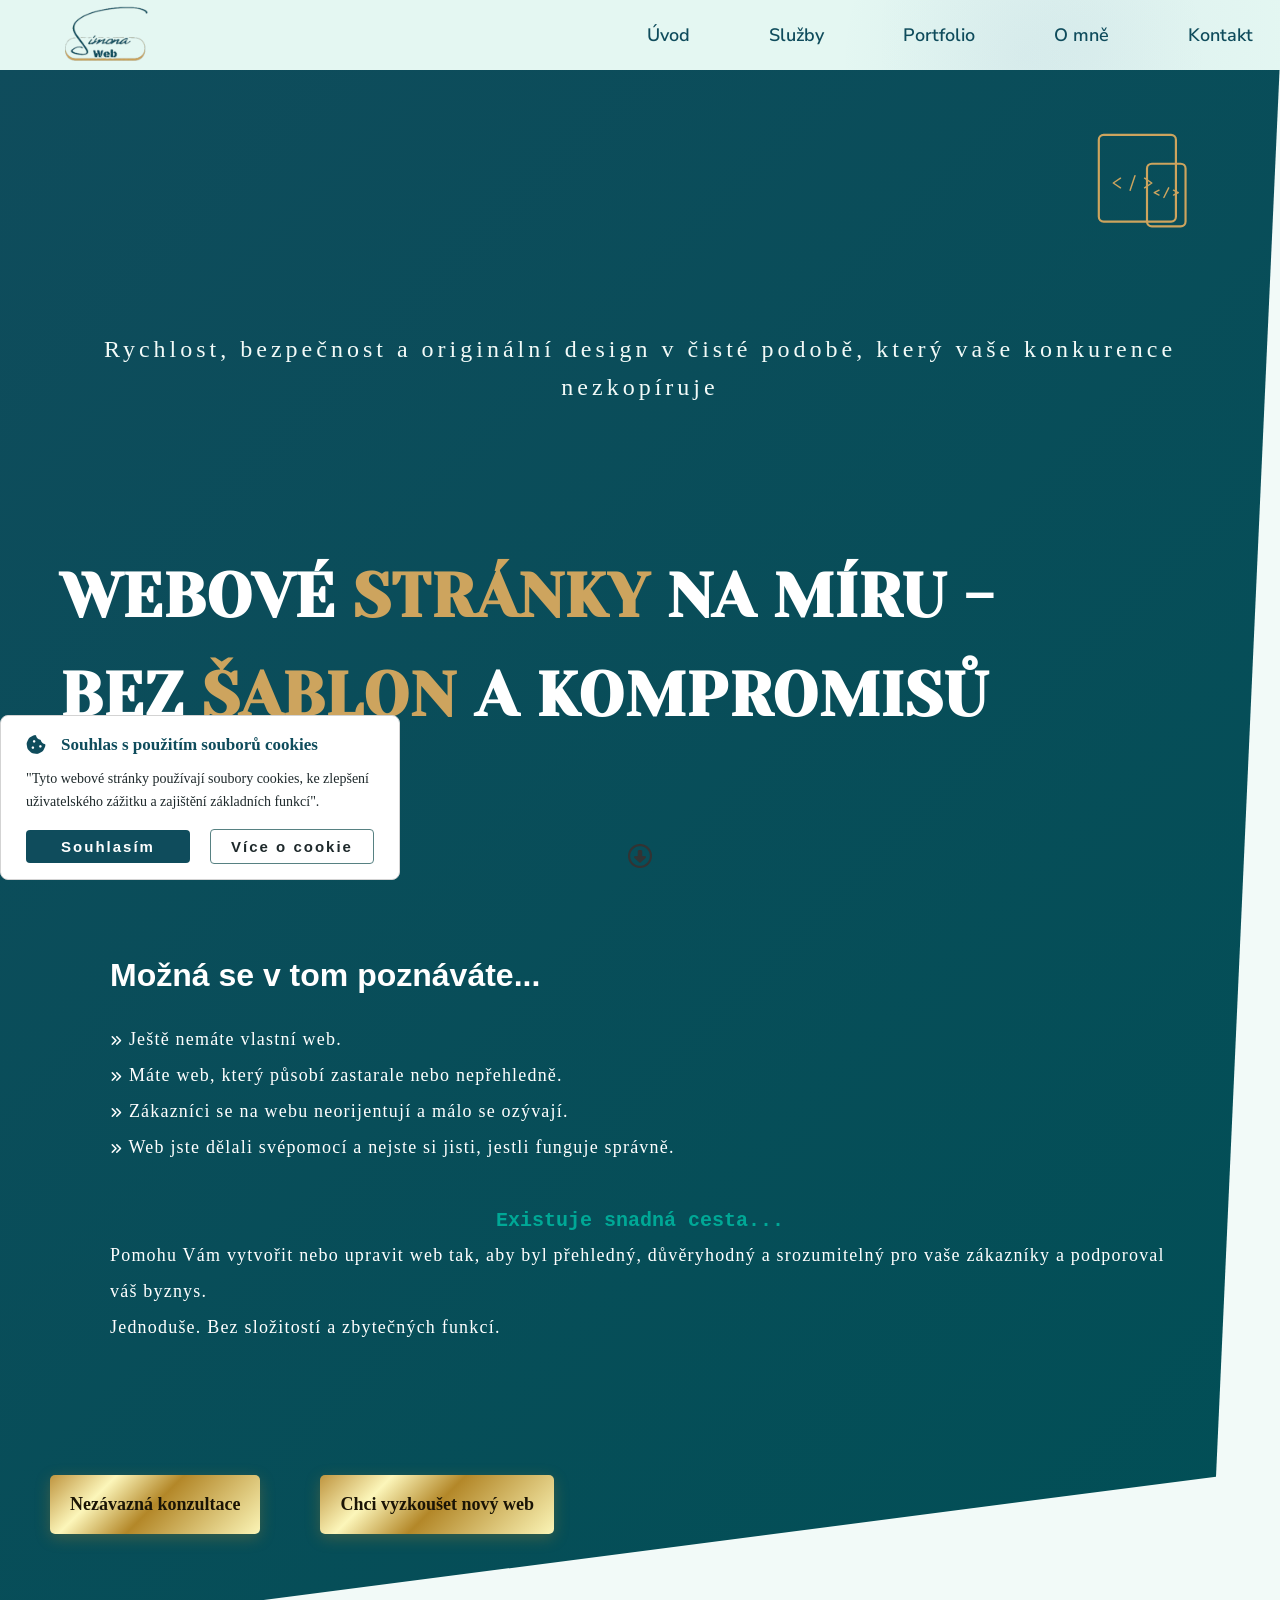
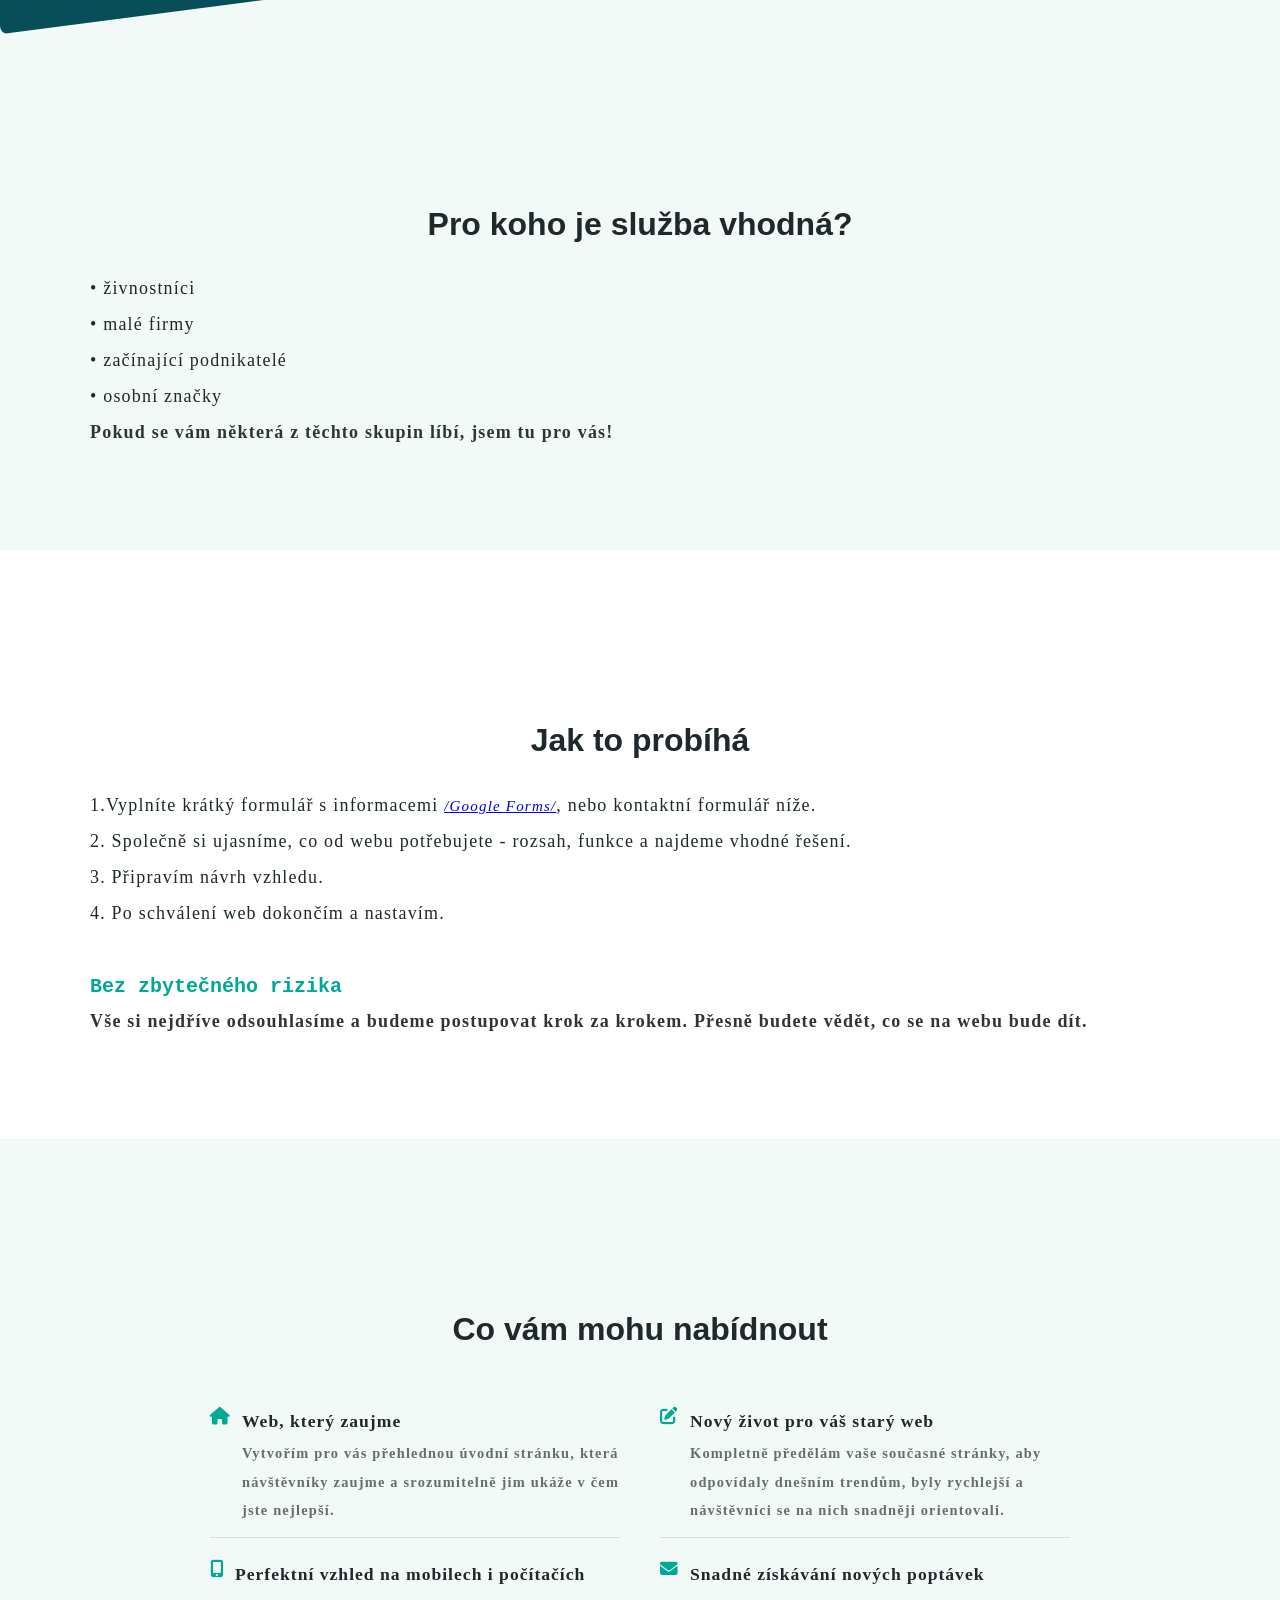
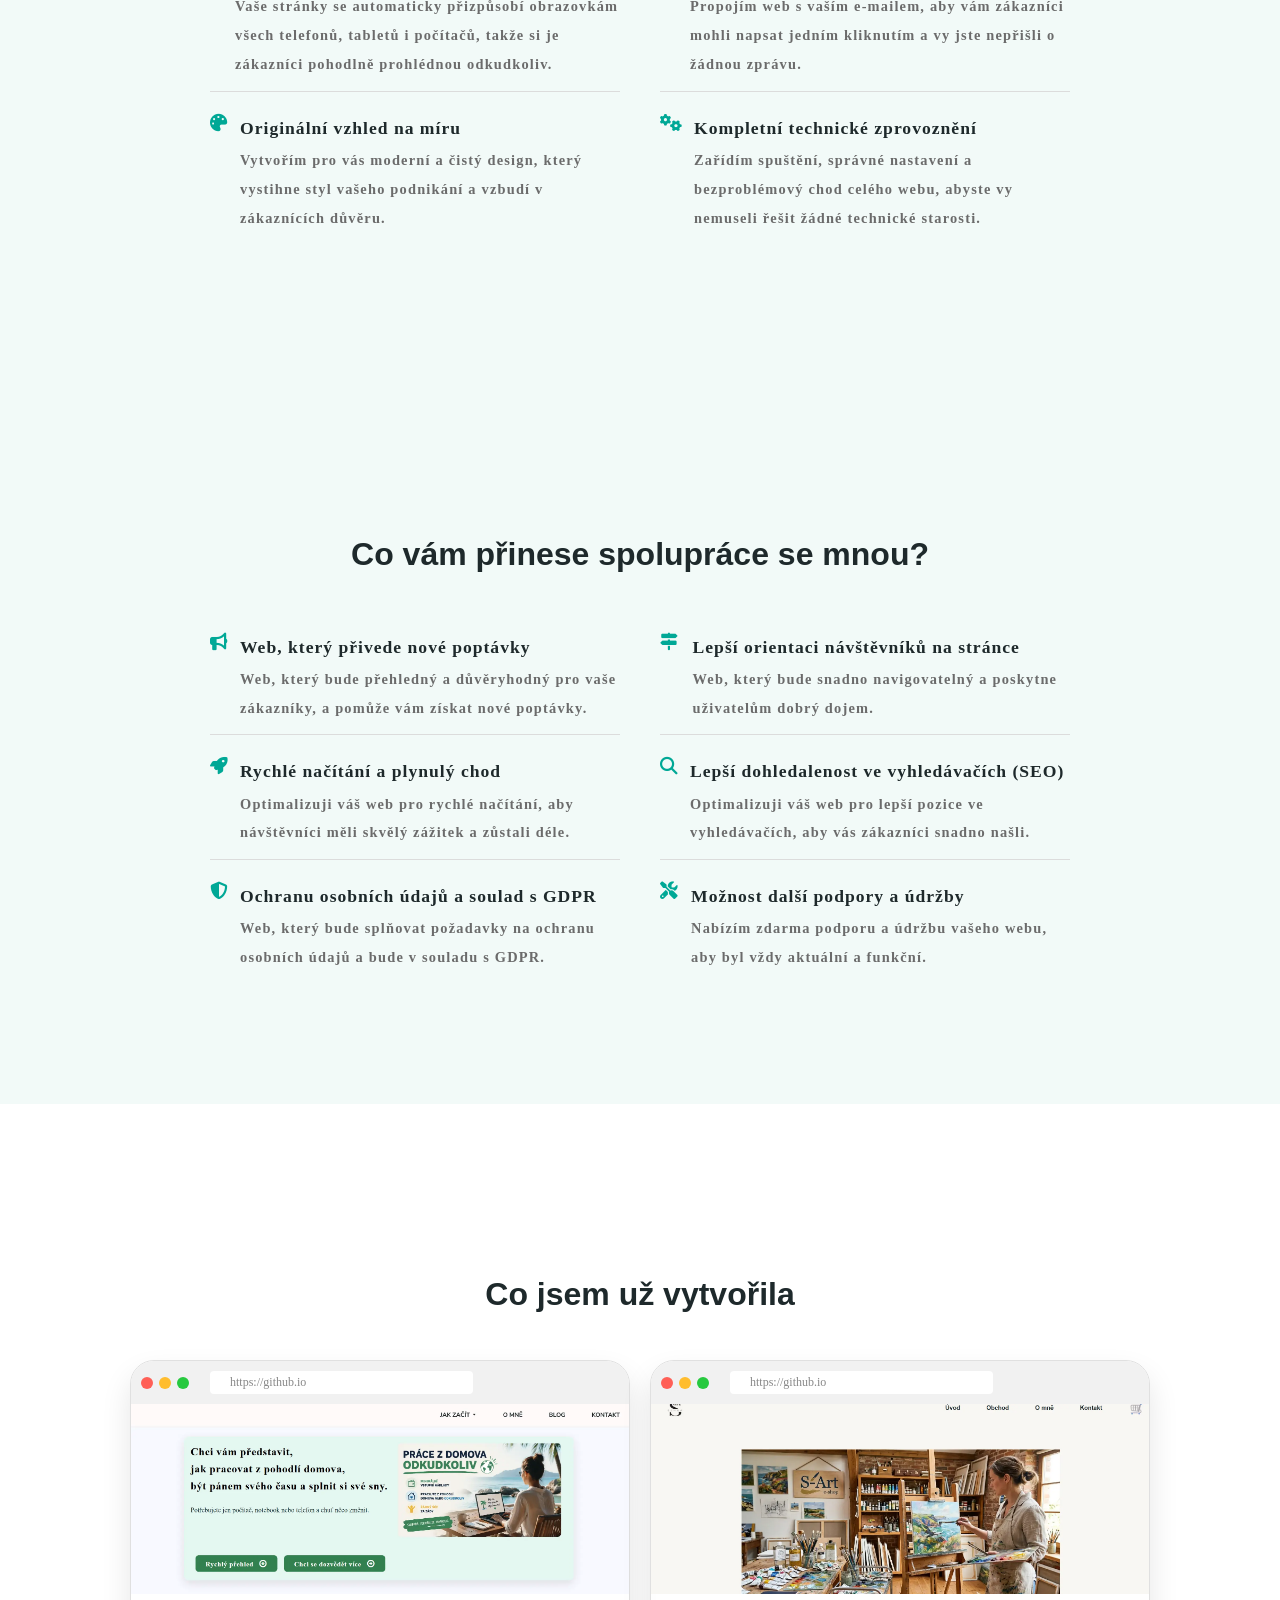
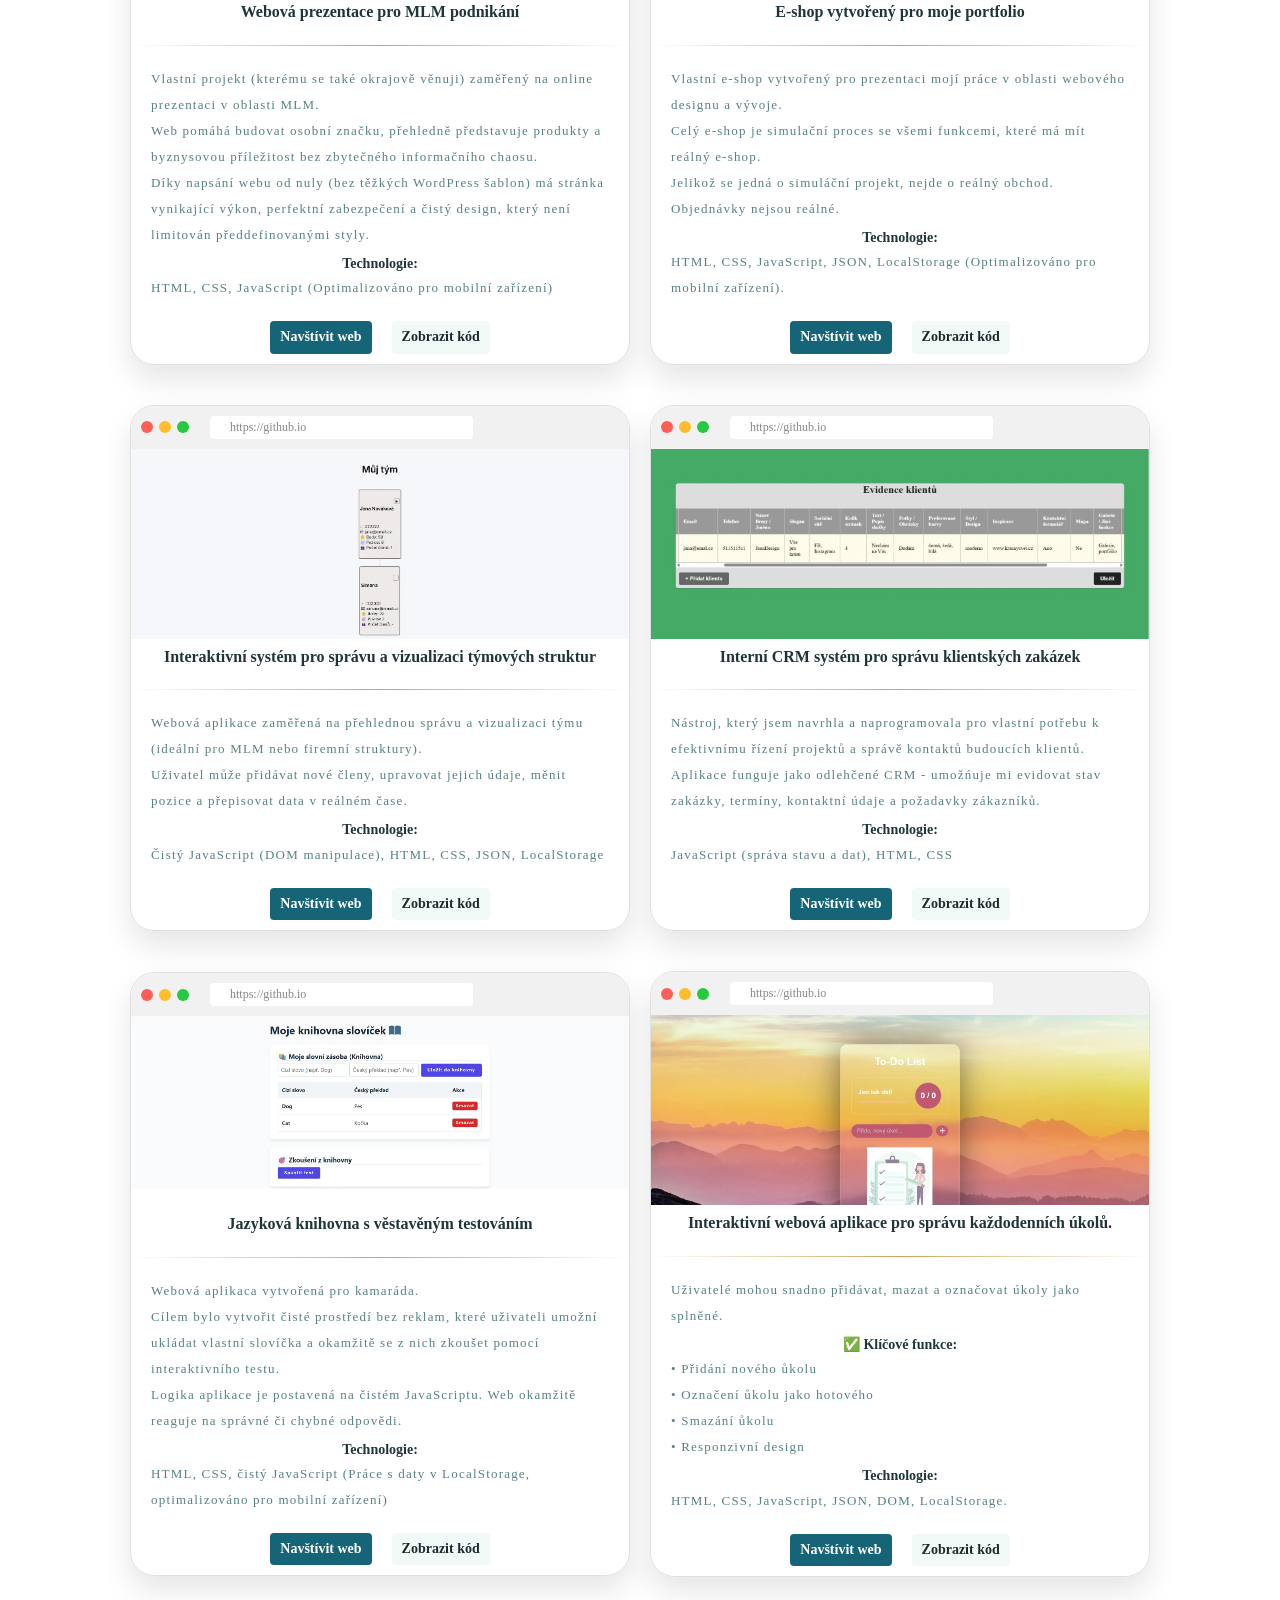
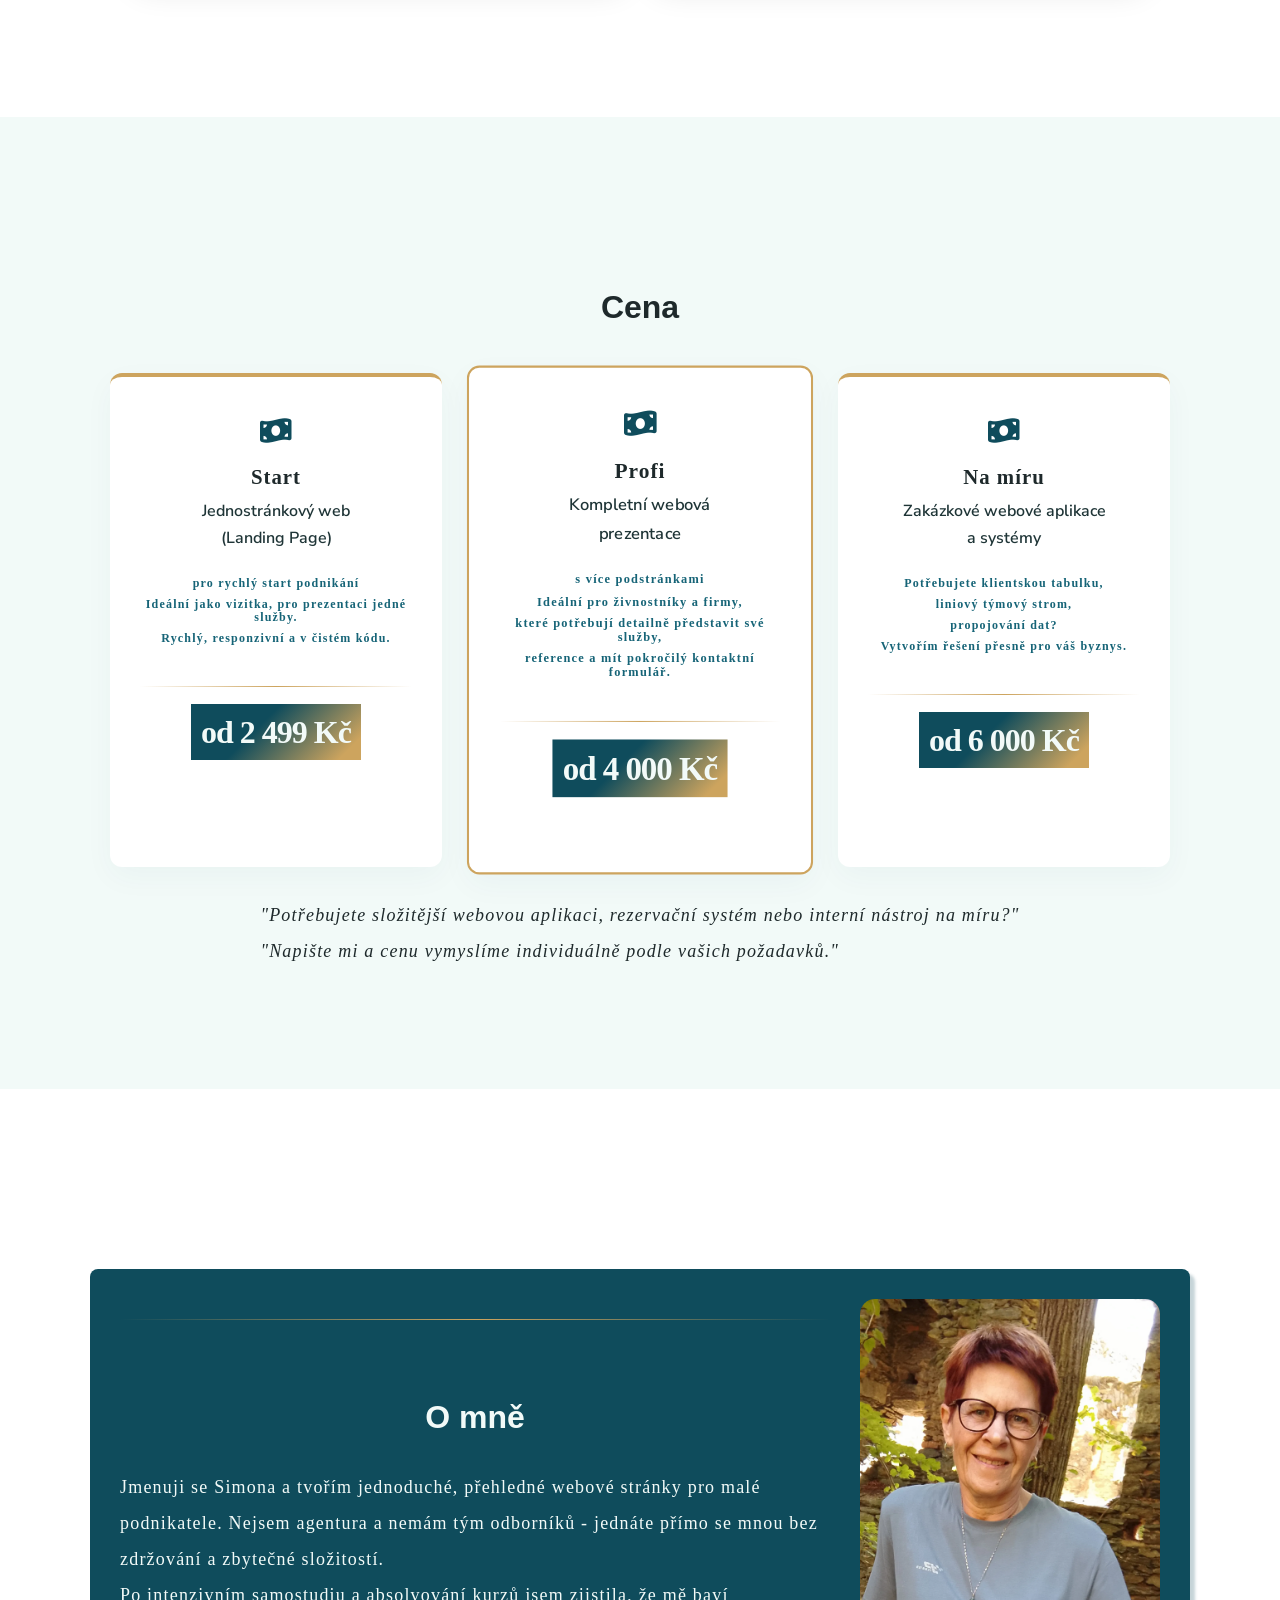
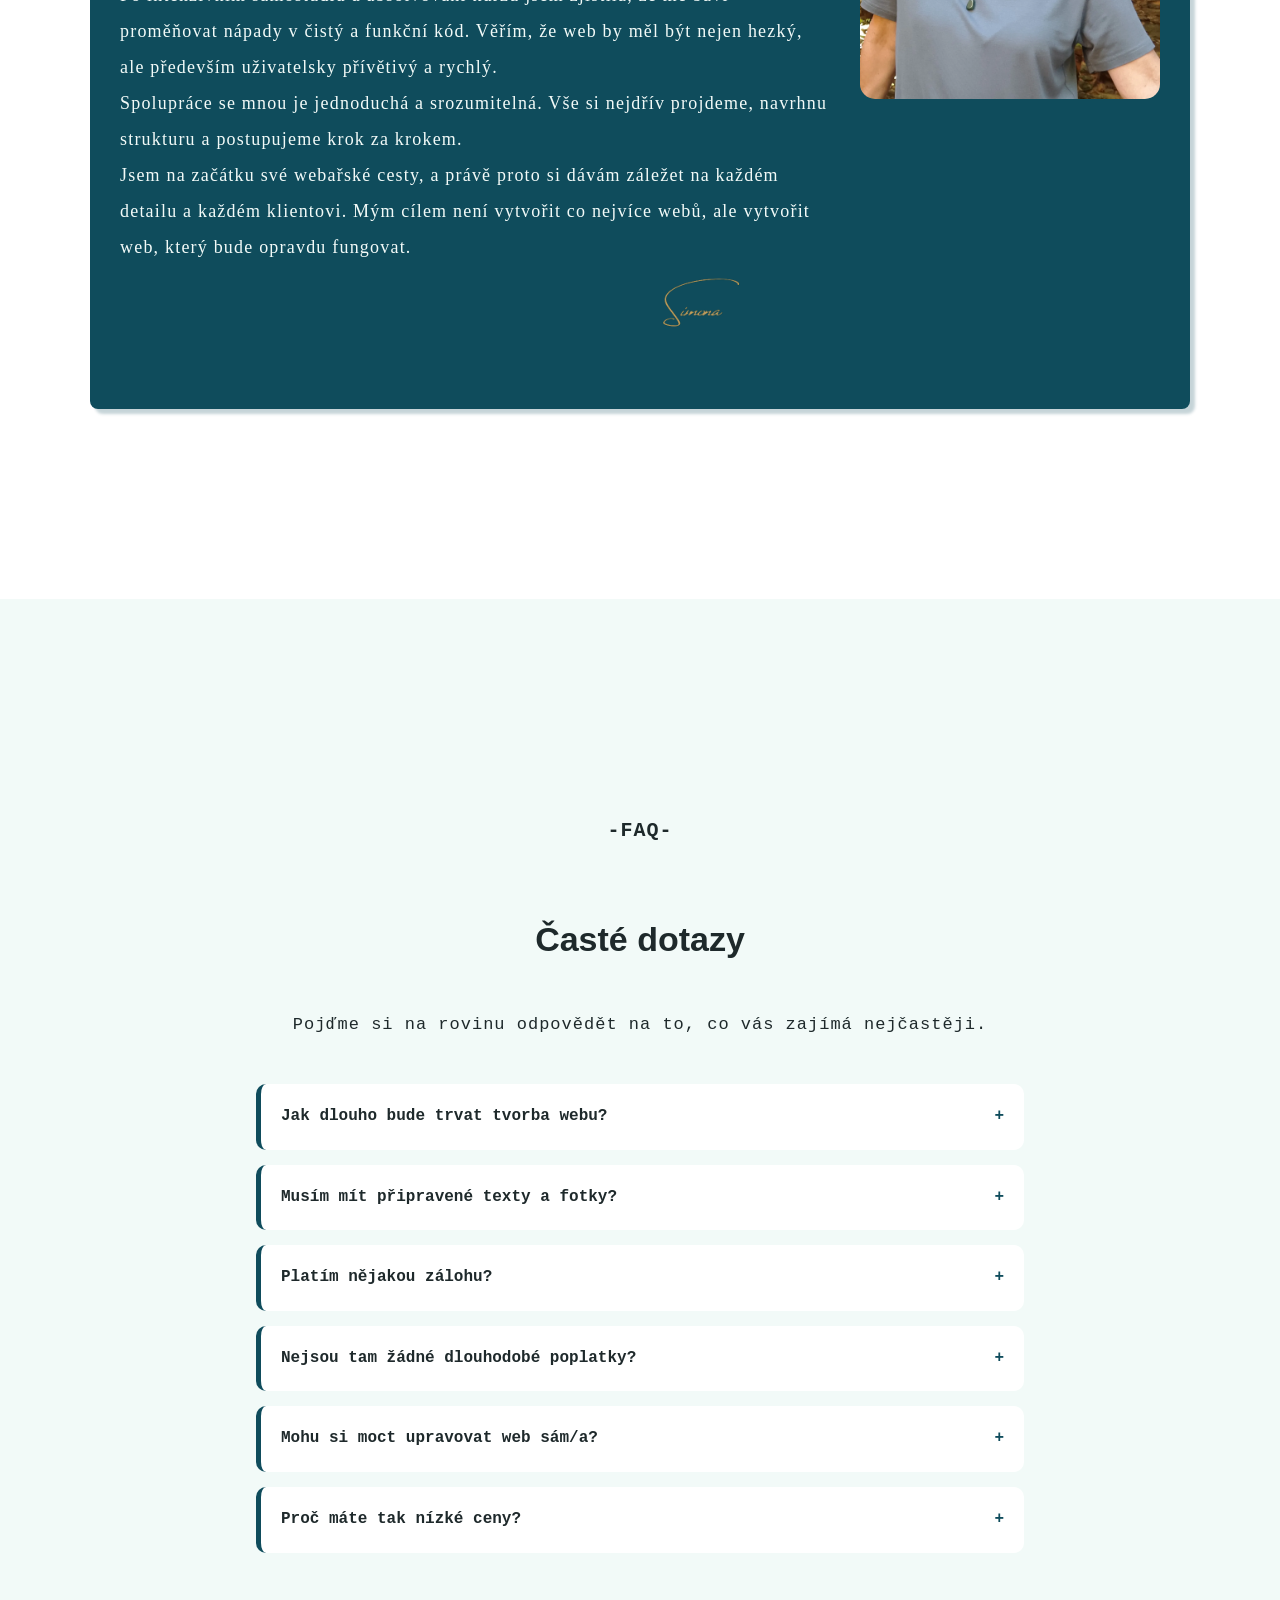
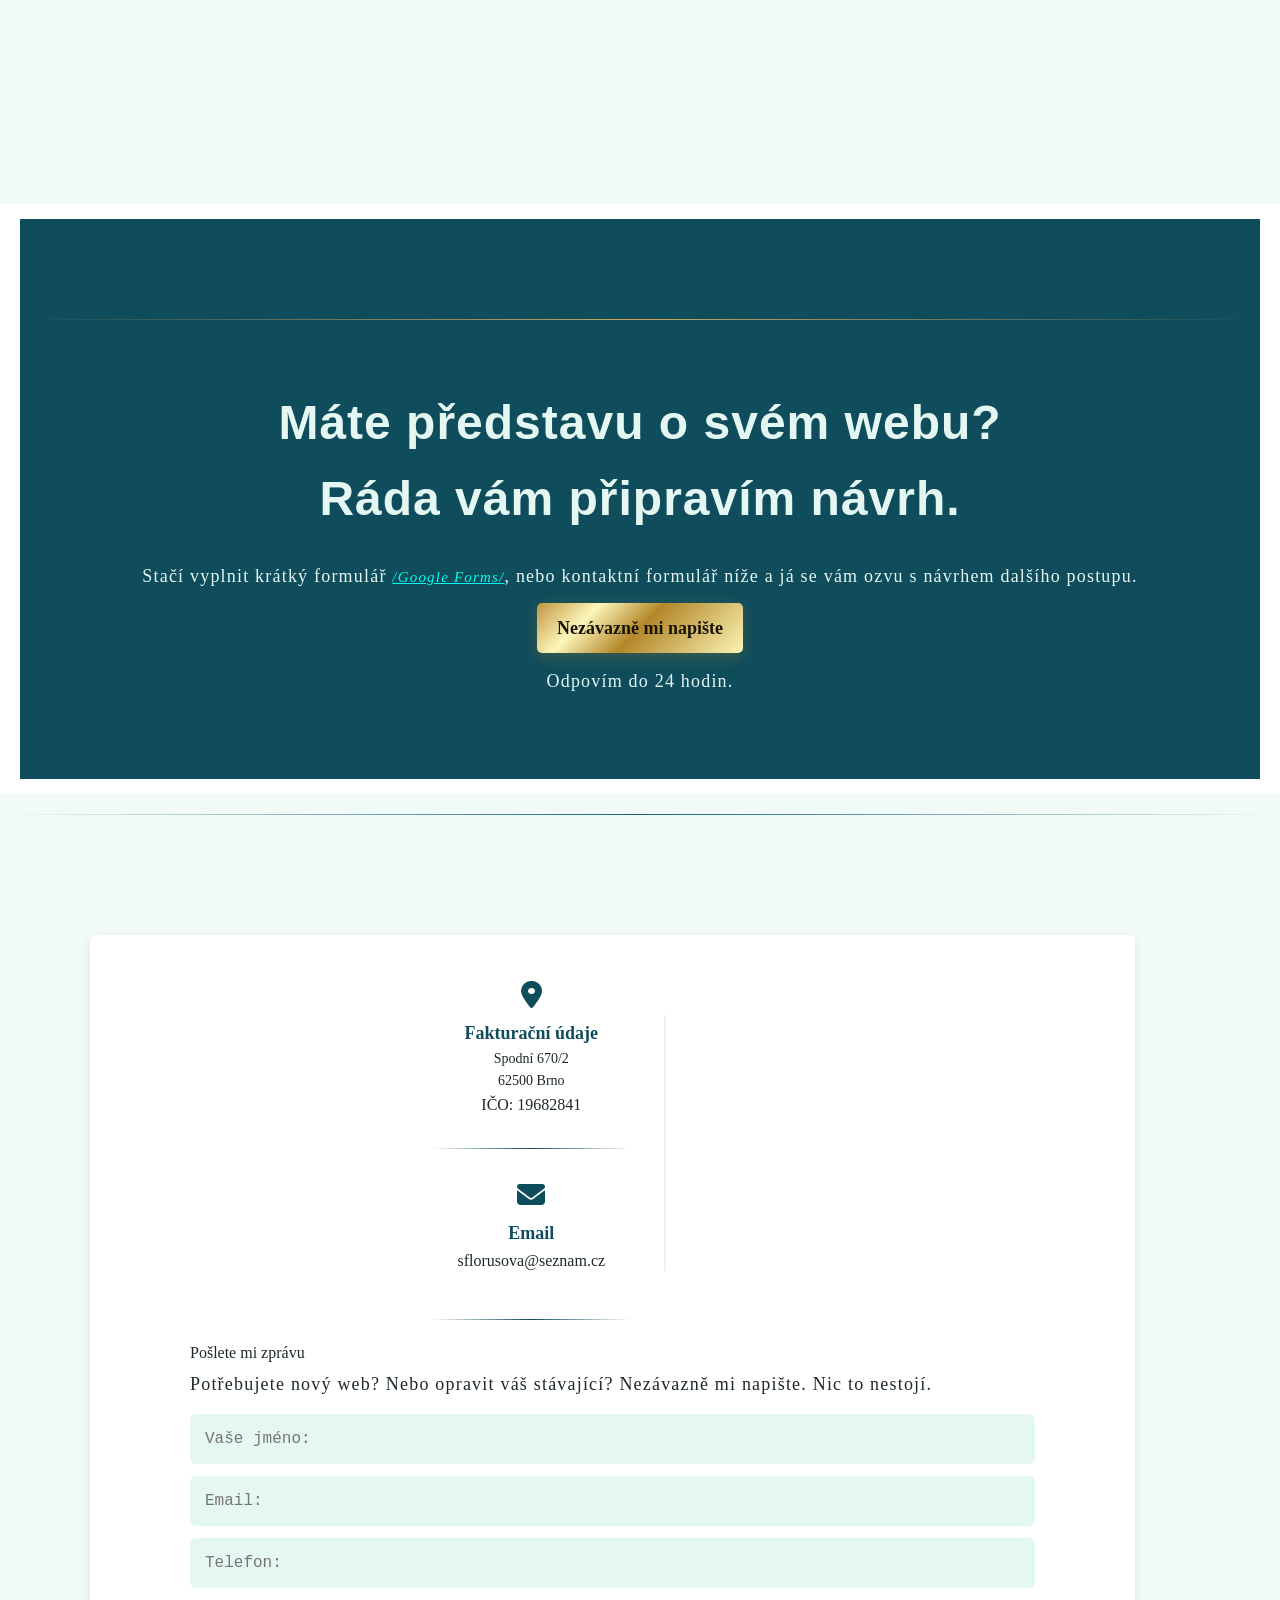
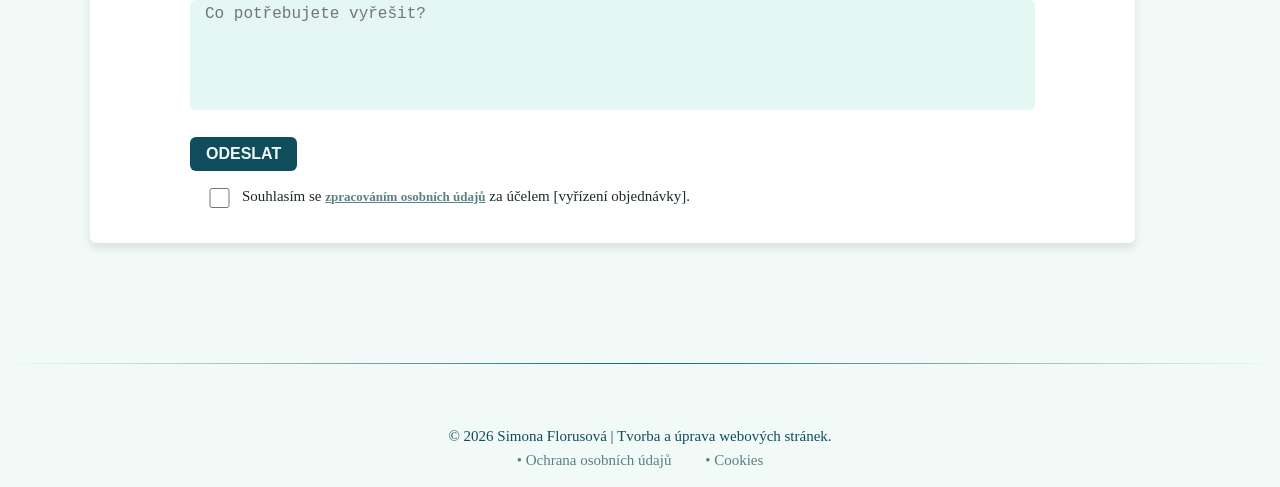
==== commit d94019e1: "Change URL" ====
--- a/index.html
+++ b/index.html
@@ -337,7 +337,7 @@
                          <p>HTML, CSS, JavaScript, JSON, LocalStorage (Optimalizováno pro mobilní zařízení).</p>
 
                          <div class="btn-wrappers">
-                              <a href="https://simona25970.github.io/eshop/" target="_blank" class="btn">Navštívit
+                              <a href="https://webysimona.github.io/eshop/" target="_blank" class="btn">Navštívit
                                    web</a>
                               <a href="https://github.com/" target="_blank" class="btn-empty">Zobrazit kód</a>
                          </div>
@@ -375,7 +375,7 @@
                          <p>Čistý JavaScript (DOM manipulace), HTML, CSS, JSON, LocalStorage</p>
 
                          <div class="btn-wrappers">
-                              <a href=" https://simona25970.github.io/line-start/" target="_blank" class="btn">Navštívit
+                              <a href=" https://webysimona.github.io/line-start/" target="_blank" class="btn">Navštívit
                                    web</a>
                               <a href="https://github.com/" target="_blank" class="btn-empty">Zobrazit kód</a>
                          </div>
@@ -411,7 +411,7 @@
                          <p>JavaScript (správa stavu a dat), HTML, CSS</p>
 
                          <div class="btn-wrappers">
-                              <a href="https://simona25970.github.io/clients/" target="_blank" class="btn">Navštívit
+                              <a href="https://webysimona.github.io/clients/" target="_blank" class="btn">Navštívit
                                    web</a>
                               <a href="https://github.com/" target="_blank" class="btn-empty">Zobrazit kód</a>
                          </div>
@@ -451,7 +451,7 @@
                               zařízení)</p>
 
                          <div class="btn-wrappers">
-                              <a href=" https://simona25970.github.io/library/" target="_blank" class="btn">Navštívit
+                              <a href=" https://webysimona.github.io/library/" target="_blank" class="btn">Navštívit
                                    web</a>
                               <a href="https://github.com/" target="_blank" class="btn-empty">Zobrazit kód</a>
                          </div>
@@ -488,7 +488,7 @@
                          <p>HTML, CSS, JavaScript, JSON, DOM, LocalStorage.</p>
 
                          <div class="btn-wrappers">
-                              <a href="https://simona25970.github.io/eshop/" target="_blank" class="btn">Navštívit
+                              <a href="https://webysimona.github.io/To-Do/" target="_blank" class="btn">Navštívit
                                    web</a>
                               <a href="https://github.com/" target="_blank" class="btn-empty">Zobrazit kód</a>
                          </div>
--- a/css/style.min.css
+++ b/css/style.min.css
@@ -1 +1 @@
-@import"https://fonts.googleapis.com/css2?family=Yeseva One:wght@400;500;600;700;800&family=Nunito Sans:wght@500;700;800&display=swap";*,*:after,*:before{margin:0;padding:0;box-sizing:border-box}html,body{max-width:100% !important;max-width:100vw !important;background:var(--bg-light-mint);line-height:1.6;scroll-behavior:smooth;box-sizing:border-box !important;overflow-x:hidden !important;-webkit-text-size-adjust:100%;animation:fade-in .8s ease-in-out}a:focus,button:focus,.btn:focus{outline:none !important;box-shadow:none !important}:root{--bg-primary: #ffffff;--bg-light-mint: #f2faf8;--bg-mint: #e4f7f2;--text-dark: #1e292b;--text-light: #ffffff;--brand-cyan: #00a896;--brand-dark-cyan: #0f4c5c;--color-hover: #166477;--gold-gradient: linear-gradient(135deg, #bf953f 0%, #fcf6ba 25%, #b38728 50%, #fbf5b7 100%);--gold-solid: #cda45e;--mint-color: #98fb98;--mint-hover: #98fb85;--bg-gradient: linear-gradient(135deg, #eff1f5 0%, #c3ecef);--text-main: #1f3537;--text-muted: #578182;--highlight-bg: #00ffef;--card-bg: #ffffff}svg{margin-right:50px;float:right !important}svg path{stroke-width:.6px}svg rect{stroke-width:.9px}h4{letter-spacing:1px;color:var(--text-dark)}.scroll-down{position:fixed;bottom:20px;left:50%;border:#222;transform:translateX(-50%);font-size:32px;color:#333;text-decoration:none;z-index:100;animation:posun 1.8s infinite}@keyframes posun{0%,100%{transform:translate(-50%, 0)}50%{transform:translate(-50%, -10px)}}.menu{display:flex;background:var(--bg-mint);background-image:radial-gradient(circle at 85% 60%, rgba(74, 111, 165, 0.045) 0%, transparent 20%),radial-gradient(circle at 80% 80%, rgba(74, 111, 165, 0.06) 0%, transparent 18%);height:70px;width:100%;padding:5px;align-items:center;justify-content:space-between;position:fixed;top:0;left:0;z-index:1000}.menu .logo img{max-width:100%;height:auto;margin-top:18%}.main-nav{display:flex;align-items:center;gap:35px;list-style:none}.main-nav li a{font-family:"Nunito Sans",Arial,Helvetica,sans-serif;font-size:18px;font-weight:600;color:var(--brand-dark-cyan);padding:22px;text-decoration:none;transition:.2s ease;transition:all .3s ease-in-out}.main-nav li a:hover,.main-nav li a:active{color:var(--brand-cyan);background-color:rgba(0,0,0,0) !important}.menu.scrolled{box-shadow:0 1px 0 rgba(0,0,0,.08)}.mobile-nav-icon{display:none;cursor:pointer}.mobile-nav-icon img{display:block;height:auto}.mobile-nav-back{position:fixed;top:0;left:0;width:100%;height:100vh;background:rgba(0,0,0,.5);opacity:0;z-index:9998 !important;pointer-events:none;transition:opacity .5s ease-in-out}.mobile-nav-back.open{opacity:1;pointer-events:auto !important}.hero{width:100%;background:linear-gradient(135deg, var(--brand-dark-cyan), #014f56 100%);color:var(--text-light);border-radius:8px;padding:70px 20px;margin-top:60px;text-align:center;align-items:center;position:relative;overflow:hidden;animation:shapeReveal 1.6s cubic-bezier(0.25, 1, 0.5, 1) forwards}@keyframes shapeReveal{0%{clip-path:polygon(0 0, 100% 0, 100% 100%, 0 100%)}100%{clip-path:polygon(0 0, 100% 0, 95% 90%, 0 100%)}}.line{display:flex;align-items:center;margin:1rem 0;color:var(--bg-light-mint);margin-top:200px}.line::before,.line:after{content:"";flex-grow:1;height:1px !important;max-width:30px;background-color:var(--gold-solid);margin:0 20px}.hero-content p{font-family:"Inter" serif;font-size:24px;letter-spacing:4px;margin-bottom:100px}.hero-content h1{font-family:"Yeseva One",Arial,Helvetica,sans-serif !important;text-align:left;padding:40px;text-transform:uppercase;font-size:62px;letter-spacing:1px}.floating-text{opacity:0;transform:translateY(50px);animation:pripluti 5s ease-out forwards}@keyframes pripluti{to{opacity:1;transform:translateY(0)}}.hero-text{padding:100px 90px}.hero-text h2{font-size:32px;font-family:"Trebuchet MS","Lucida Sans Unicode","Lucida Grande","Lucida Sans",Arial,sans-serif;margin-top:65px;margin-bottom:20px;text-align:left}h3{font-family:monospace !important}.hero-text h3{font-size:20px;color:var(--brand-cyan);margin-top:40px}.hero-text p{line-height:2;letter-spacing:1.2px;text-align:left;font-size:18px}.thanks{text-align:center;padding:60px 20px}.thanks h1{font-size:32px;color:var(--brand-dark-cyan);margin-bottom:20px}.thanks p{font-size:18px;color:#666;font-weight:500;margin-bottom:30px}.thanks a{display:inline-block;align-items:center;justify-content:left;background:var(--gold-solid);border:1px solid var(--gold-solid);color:var(--text-main);padding:8px 16px;margin:20px;margin-top:50px;text-decoration:none !important;letter-spacing:2px;font-weight:bold;font-size:18px;border-radius:10px;cursor:pointer}.thanks a:hover{background:var(--gold-solid) !important}.button-wrappers{display:flex}.btn-primary{background:var(--gold-gradient);font-size:18px;color:#1a1405;padding:15px 20px;margin:30px;font-weight:bold;text-decoration:none;border-radius:5px;box-shadow:0 4px 15px rgba(179,135,40,.3);transition:transform .2s,box-shadow .2s}.btn-primary:hover{transform:translateY(-2px);box-shadow:0 6px 20px rgba(179,135,40,.5)}.section-mint{background-color:var(--bg-light-mint);color:var(--text-dark);padding:100px 90px}.section-mint h2{font-size:32px;font-family:"Trebuchet MS","Lucida Sans Unicode","Lucida Grande","Lucida Sans",Arial,sans-serif;margin-top:65px;margin-bottom:20px;text-align:center}.section-mint p{line-height:2;letter-spacing:1.2px;text-align:left;font-size:18px}.section-white{background-color:var(--bg-primary);color:var(--text-dark);padding:100px 90px}.section-white h2{font-size:32px;font-family:"Trebuchet MS","Lucida Sans Unicode","Lucida Grande","Lucida Sans",Arial,sans-serif;margin-top:65px;margin-bottom:20px;text-align:center}.section-white p{line-height:2;letter-spacing:1.2px;text-align:left;font-size:18px}.section-white h3{font-size:20px;color:var(--brand-cyan);margin-top:40px}.clean-list ul{list-style:none;padding:20px;max-width:900px;margin:0 auto;display:grid;grid-template-columns:repeat(2, 1fr);gap:10px 40px}.clean-list ul li{display:flex;align-items:center;font-size:1.1em;padding:12px 0;font-weight:600;color:var(--brand-dark-cyan);align-items:flex-start;gap:12px;border-bottom:1px solid #dcdcdc;transition:.3s}.clean-list li div{display:flex;flex-direction:column}.clean-list li p{margin:4px 0 0;color:#6b6b6b;font-size:.9rem}.clean-list li i{width:30px;color:var(--brand-cyan)}.clean-list li:last-child{border-bottom:none}.clean-list li:nth-last-child(-n+2){border-bottom:none}.clean-list li:hover{padding-left:5px}.mockup-container{display:flex;justify-content:center;align-items:center;gap:20px;flex-wrap:wrap;margin:40px 0}.browser-mockup{width:80%;max-width:900px;min-width:280px;flex:0 1 500px;flex-direction:column;border:1px solid #e0e0e0;border-radius:24px;overflow:hidden;gap:40px;box-shadow:0 15px 30px rgba(0,0,0,.1)}.browser-header{background:#f1f1f1;padding:10px;display:flex;align-items:center;gap:6px}.dot{width:12px;height:12px;border-radius:50%;background-color:#ff5f56}.dot:nth-child(2){background-color:#ffbd2e}.dot:nth-child(3){background-color:#27c93f}.browser-address{background:#fff;color:#888;font-size:12px;padding:2px 20px;border-radius:4px;margin-left:15px;flex-grow:.5}.browser-content{width:100%;height:190px}.browser-content img{width:100%;height:100%;-o-object-fit:cover;object-fit:cover;-o-object-position:top;object-position:top;display:block;transform:translateZ(0);-webkit-transform:translateZ(0)}picture{display:block;width:100%}.browser-mockup h5{text-align:center;font-size:16px;color:var(--text-main);margin:5px}.browser-mockup h6{text-align:center;font-size:14px;color:var(--text-main);margin-top:5px}.browser-mockup p{text-align:left;font-size:13px;color:var(--text-muted);margin-top:5px;margin:0 20px}.btn-wrappers{display:flex;justify-content:center;gap:20px;margin-top:20px;border:none;background:none}.btn{display:inline-block;background:var(--color-hover);color:var(--text-light);font-size:14px;font-weight:600;padding:5px 10px;border-radius:4px;margin-bottom:10px;text-decoration:none !important;transition:all .3s ease-in-out}.btn-empty{display:inline-block;background:var(--bg-light-mint);color:var(--text-dark);font-size:14px;font-weight:600;padding:5px 10px;border-radius:4px;margin-bottom:10px;text-decoration:none !important;transition:all .3s ease-in-out}.pricing-container{display:flex;flex-wrap:wrap;gap:30px;max-width:1200px;width:100%;margin:0 auto;padding:20px;align-items:stretch;justify-content:center}.pricing-card{flex:1;display:flex;flex-direction:column;min-width:280px;max-width:380px;background:var(--card-bg);border-radius:12px;padding:40px 30px;text-align:center;border-top:4px solid var(--gold-solid);box-shadow:0 10px 30px rgba(15,76,92,.04);transition:transform .3s ease,box-shadow .3s ease;position:relative}.card-description{display:block;margin:15px 0}.pricing-card h4{font-size:1.3rem;font-weight:700;margin-bottom:5px;margin-top:0;color:var(--text-dark)}.pricing-card h5{font-size:1rem !important;font-family:"Nunito Sans",Arial,Helvetica,sans-serif;font-weight:600;margin-bottom:2px;color:var(--text-main)}.pricing-card p{font-size:.75rem;text-align:center;font-weight:600;color:var(--color-hover);margin-bottom:5px;margin-top:8px;line-height:1.1}.pricing-card i{font-size:28px;margin-bottom:15px}.pricing-card:hover{transform:translateY(-5px);box-shadow:0 20px 35px rgba(0,0,0,.1)}.pricing-card.highlighted{background:var(--highlight-bg);color:var(--text-muted);border:2px solid var(--highlight-bg)}.pricing-card.featured{border:2px solid var(--gold-solid);transform:scale(1.03)}.pricing-card.featured h5{font-size:1rem !important;font-family:"Nunito Sans",Arial,Helvetica,sans-serif;font-weight:600;margin-bottom:2px;color:var(--text-main)}.pricing-card.featured:hover{transform:translateY(-5px)}.price-section{margin-bottom:35px}.price-value{text-align:center !important;font-size:2rem;font-weight:700;letter-spacing:-1px;margin-top:10px;padding:10px;background:linear-gradient(135deg, #0f4c5c 40%, #cda45e 90%);-webkit-text-fill-color:var(--bg-light-mint)}.info{font-size:.9rem;line-height:.9}.aboutbox-row{background:var(--brand-dark-cyan);display:flex;flex-wrap:wrap;flex-direction:row;align-items:stretch;gap:30px;margin:80px 0 90px;padding:30px;border-radius:8px;box-shadow:5px 5px 3px rgba(15,77,92,.24)}.aboutbox-row img{flex:0 1 300px;border-radius:15px;-o-object-fit:cover;object-fit:cover}.aboutbox-row .text-content{color:var(--bg-light-mint);flex:1 1 300px;font-weight:500;font-size:1.2em;line-height:2}.author{margin-bottom:0;float:right;margin-right:35px}.faq-box{max-width:800px;margin:100px auto;padding:1rem;font-family:monospace;font-size:20px}.faq-list p{font-size:14px;padding:0 20px 20px;line-height:1.6;color:var(--text-main)}.faq-box h2{text-align:center;font-size:34px;margin-bottom:15px}.faq-intro p{text-align:center;font-size:17px;color:var(--text-dark);margin-top:42px;margin-bottom:42px;letter-spacing:1px}details{background:#fff;margin-bottom:15px;border-radius:10px;border-left:5px solid var(--brand-dark-cyan);transition:all .3s ease}summary{padding:20px;font-weight:600;font-size:16px;cursor:pointer;list-style:none;flex-direction:column;justify-content:space-between}summary::after{content:"+";font-size:16px;float:right;color:var(--brand-dark-cyan)}details[open] summary::after{content:"-"}.cta-container{padding:80px 0 80px;background-color:var(--brand-dark-cyan)}#cta{padding:15px 20px;margin-top:20px;text-align:center;color:#1a1405}.cta:hover{transform:translateY(-2px);box-shadow:0 6px 20px rgba(179,135,40,.5)}#cta h2{font-size:48px;color:var(--bg-mint);letter-spacing:1px}.form-links{margin-bottom:20px}.form-links p{text-align:center;color:var(--bg-mint)}.form-links a{color:var(--highlight-bg)}.form-container{display:flex;flex-wrap:wrap;justify-content:center;gap:20px;width:95%;max-width:100%;min-height:550px;background:var(--bg-primary);border-radius:6px;padding:20px;box-sizing:border-box;box-shadow:0 5px 10px rgba(0,0,0,.1)}.form-container .content{display:flex;align-items:center;justify-content:space-between}.form-container .content .left-side{width:30%;height:100%;display:flex;flex-direction:column;align-items:center;justify-content:center;margin-top:10px;position:relative}.content .left-side::before{content:"";position:absolute;height:70%;width:2px;right:-100px;top:50%;transform:translateY(-50%);background:var(--bg-mint)}.content .left-side .details{margin:16px;text-align:center}.content .left-side .details i{font-size:28px;color:var(--brand-dark-cyan);margin-bottom:10px}.content .left-side .details .topic{font-size:18px;color:var(--brand-dark-cyan);font-weight:600}.content .left-side .details .text-one,.content .left-side .details .text-two{font-size:14px;color:var(--text-dark)}.form-container .content .right-side{width:75%;margin-left:75px}.content .right-side .topic-text{font-size:23px;font-weight:600;color:var(--brand-dark-cyan)}.right-side .input-box{height:50px;width:100%;margin:12px 0}.right-side .input-box input,.right-side .input-box textarea{height:100%;width:100%;font-family:monospace;border:none;font-size:16px;font-weight:500;background:var(--bg-mint) !important;border-radius:6px;padding:0 15px;resize:none}.right-side .input-box textarea{padding:5px 15px;font-family:monospace}input:focus{border-color:var(--brand-cyan)}.right-side .message-box{min-height:110px}.right-side .button{display:inline-block;margin-top:15px}.right-side .button input[type=submit]{color:var(--bg-light-mint);font-size:16px;font-weight:600;background:var(--brand-dark-cyan);border:none;border-radius:6px;padding:8px 16px;transition:all .3s ease;cursor:pointer}.right-side .button input[type=submit]:hover{background:#166477}.right-side #form-message{color:#000;margin-top:15px;transition:opacity .5s ease}.right-side #form-message.show{opacity:1}.loading::after{content:"...";animation:dots 2s steps(3, end) infinite}@keyframes dots{0%{content:"."}33%{content:".."}66%{content:"..."}}.right-side .protection-container{display:flex;align-items:flex-start;gap:10px;margin:15px 0;text-align:left;cursor:pointer;-webkit-user-select:none;-moz-user-select:none;user-select:none}.right-side .protection-container input[type=checkbox]{width:20px;height:20px;min-width:25px;margin-top:2px;margin-left:2%;cursor:pointer;z-index:10;touch-action:manipulation}.right-side .protection-container label{display:inline-block;font-size:15px;line-height:1.4;cursor:pointer;touch-action:manipulation}.protection-container label a{color:var(--text-muted);font-size:13px;text-decoration:underline;font-weight:600}.part{background:var --bg-light-mint;max-width:1200px;margin:15px auto;margin-top:85px}.cookie-text h3{color:#000;font-weight:700;font-size:32px;margin:40px;padding-top:20px}.cookie-concept{color:#4c4c4c;margin:40px;margin-top:10px;font-size:1.2em;line-height:1.8}.cookie-links a{border-bottom:1px solid #4c4c4c;color:#4a6fa5;text-decoration:none !important;margin:40px;font-size:1.2em}.protection-title h1{color:#000;font-weight:700;font-size:32px;margin:40px;padding-top:120px}.protection-text h4{color:#000;font-weight:700;font-size:28px;margin:20px;padding-top:10px}.protection-text p{margin:20px;padding-left:20px;text-indent:-9px;font-size:1.2em;line-height:1.6}@keyframes fadeIn{from{opacity:0}to{opacity:1}}.fade-in{opacity:0;transform:translate(-30px);transition:opacity .9s ease-out,transform .9s ease-out;will-change:opacity}.fade-in.visible{opacity:1;transform:translateY(0)}.slide-up{opacity:0;transform:translateY(40px);transition:opacity .8s ease-out,transform .8s cubic-bezier(0.25, 1, 0.5, 1);will-change:opacity,transform}.fade-in.visible,.slide-up.visible{opacity:1;transform:translateY(0)}footer{width:100%;text-align:center;font-size:15px;padding:40px 100px 15px}footer p{color:var(--brand-dark-cyan)}footer a{color:var(--text-muted);font-size:15px;padding:15px;text-decoration:none}.cookie-bar{position:fixed;bottom:20px;left:0;max-width:400px;width:100%;background:var(--bg-primary);border-radius:8px;border:1px solid #d3d3d3;padding:15px 25px;z-index:100}.cookie-bar .consent{display:flex;align-items:center;-moz-column-gap:15px;column-gap:15px;color:var(--brand-dark-cyan);font-size:17px;font-weight:600}.cookie-bar .consent h2{font-size:17px;color:var(--brand-dark-cyan)}.cookie-bar .consent i{font-size:20px}.cookie-bar p{color:var(--text-dark);padding-top:10px;font-size:14px}.cookie-buttons{display:flex;margin-top:16px;width:100%;align-items:center;justify-content:space-between}.cookie-buttons .button-cookiefull{padding:8px;font-size:15px;color:var(--card-bg);border:none;border-radius:4px;background:var(--brand-dark-cyan);width:calc(50% - 10px);font-weight:600;letter-spacing:2px;cursor:pointer;transition:all .2s ease}.cookie-buttons .button-cookiefull:hover{background:var(--color-hover) !important}.cookie-buttons .button-cookieempty{padding:8px;border:1px solid var(--text-muted);border-radius:4px;background:rgba(0,0,0,0);font-weight:600;letter-spacing:2px;cursor:pointer;width:calc(50% - 10px);transition:all .2s ease}.cookie-buttons .button-cookieempty:hover{background:var(--color-hover)}.cookie-buttons .button-cookieempty a{color:var(--text-dark);font-size:15px;text-decoration:none}.cookie-buttons .button-cookieempty a:hover{text-decoration:underline;color:#fff}#scrollToTop{display:none;position:fixed;bottom:30px;right:30px;z-index:1000;border:1px solid var(--text-main);outline:none;background-color:var(--text-muted);color:var(--bg-primary);cursor:pointer;padding:10px;border-radius:8px;font-size:14px;transition:.3s;box-shadow:0 4px 12px rgba(0,0,0,.1)}#scrollToTop:hover{border:1px solid var(--text-main);background-color:var(--brand-dark-cyan) !important;transform:translateY(-5px)}.italic{font-style:italic}.card-divider{height:1px;background:linear-gradient(to right, transparent, #cda45e, transparent);margin:20px 0}.contact-divider{height:1px;background:linear-gradient(to right, transparent, #0f4c5c, transparent);width:200px;margin-top:30px}.divider{height:1px;background:linear-gradient(to right, transparent, var(--color-hover), transparent);margin:20px 0}.reversed{flex-direction:row-reverse}.container{max-width:100%;margin:0 auto}@media screen and (max-width: 1024px){html,body{width:100% !important;max-width:100vw !important;overflow-x:hidden !important;box-sizing:border-box !important}.hero{padding:55px 25px;animation:none}.hero-content h1{font-size:52px;padding:30px 0}.hero-content p{font-size:20px;margin-bottom:70px}.hero-text{padding:55px 25px}.button-wrappers{flex-wrap:wrap;justify-content:center;gap:15px}.button-wrappers .btn-primary{width:auto;margin:0 0 15px}.section-mint,.section-white{padding:70px 35px}.clean-list ul{grid-template-columns:1fr;max-width:100%;padding:15px}.pricing-container{gap:24px;padding:15px}.aboutbox-row{flex-direction:column;margin:50px 0 60px}.aboutbox-row img{margin:0 auto}.form-container{min-height:auto;padding:18px}.form-container .content{flex-direction:column}.form-container .content .left-side,.form-container .content .right-side{width:100%;margin:0}.content .left-side::before{display:none}}@media screen and (max-width: 768px){.menu{justify-content:flex-start}.menu ul li{margin:15px}.main-nav{flex-direction:column;position:fixed !important;top:0 !important;right:-100%;left:auto !important;background:#f2faf8;background-image:radial-gradient(circle at 85% 20%, rgba(74, 111, 165, 0.045) 0%, transparent 30%);pointer-events:none !important;height:100vh;width:75% !important;transform:none;padding-top:80px;margin:0 !important;gap:24px;box-shadow:-4px 0 20px rgba(0,0,0,.1);z-index:9999;transition:right .9s ease-in-out}.main-nav.open{right:0 !important;pointer-events:auto !important}.main-nav li a{width:100%;padding-left:10px;padding-right:10px;text-align:center;color:#1e292b;font-size:25px;display:block;padding:15px 0;letter-spacing:1.3px;transition:all .3s}.main-nav li a:hover,.main-nav li a:active{background-color:rgba(0,0,0,0) !important;outline:none}.main-nav a{-webkit-tap-highlight-color:rgba(0,0,0,0) !important}.mobile-nav-icon{display:block;position:absolute;right:20px;top:16px;z-index:10001;cursor:pointer}.mobile-nav-icon img{height:40px;width:auto}.menu .logo{margin-left:25px}.hero{padding:45px 18px;margin-top:80px}.hero-content h1{font-size:42px;text-align:center}.hero-content p{font-size:18px;letter-spacing:3px}.hero-text{padding:35px 18px}.hero-text h2{font-size:28px}.hero-text p{font-size:16px}.button-wrappers{width:100%}.button-wrappers .btn-primary{width:100%;max-width:100%;margin:0 auto 14px;padding:14px 18px}.section-mint,.section-white{padding:55px 20px}.pricing-card{min-width:100%;max-width:100%}.faq-box{margin:60px 10px;padding:18px}.form-container{padding:15px}}@media screen and (max-width: 480px){.hero{padding:35px 14px;border-radius:0}.hero-content h1{font-size:32px;letter-spacing:.5px}.hero-text{padding:24px 14px}.hero-text h2{font-size:24px}.button-wrappers .btn-primary{margin:0 0 12px}.section-mint,.section-white{padding:40px 16px}.clean-list ul{padding:10px;gap:10px}.form-container{padding:12px}.content .left-side{padding-bottom:20px}}/*# sourceMappingURL=style.min.css.map */+@import"https://fonts.googleapis.com/css2?family=Yeseva One:wght@400;500;600;700;800&family=Nunito Sans:wght@500;700;800&display=swap";*,*:after,*:before{margin:0;padding:0;box-sizing:border-box}html,body{max-width:100% !important;max-width:100vw !important;background:var(--bg-light-mint);line-height:1.6;scroll-behavior:smooth;box-sizing:border-box !important;overflow-x:hidden !important;-webkit-text-size-adjust:100%;animation:fade-in .8s ease-in-out}a:focus,button:focus,.btn:focus{outline:none !important;box-shadow:none !important}:root{--bg-primary: #ffffff;--bg-light-mint: #f2faf8;--bg-mint: #e4f7f2;--text-dark: #1e292b;--text-light: #ffffff;--brand-cyan: #00a896;--brand-dark-cyan: #0f4c5c;--color-hover: #166477;--gold-gradient: linear-gradient(135deg, #bf953f 0%, #fcf6ba 25%, #b38728 50%, #fbf5b7 100%);--gold-solid: #cda45e;--mint-color: #98fb98;--mint-hover: #98fb85;--bg-gradient: linear-gradient(135deg, #eff1f5 0%, #c3ecef);--text-main: #1f3537;--text-muted: #578182;--highlight-bg: #00ffef;--card-bg: #ffffff}svg{margin-right:50px;float:right !important}svg path{stroke-width:.6px}svg rect{stroke-width:.9px}h4{letter-spacing:1px;color:var(--text-dark)}.scroll-down{position:fixed;bottom:20px;left:50%;border:#222;transform:translateX(-50%);font-size:32px;color:#333;text-decoration:none;z-index:100;animation:posun 1.8s infinite}@keyframes posun{0%,100%{transform:translate(-50%, 0)}50%{transform:translate(-50%, -10px)}}.menu{display:flex;background:var(--bg-mint);background-image:radial-gradient(circle at 85% 60%, rgba(74, 111, 165, 0.045) 0%, transparent 20%),radial-gradient(circle at 80% 80%, rgba(74, 111, 165, 0.06) 0%, transparent 18%);height:70px;width:100%;padding:5px;align-items:center;justify-content:space-between;position:fixed;top:0;left:0;z-index:1000}.menu .logo img{max-width:100%;height:auto;margin-top:18%}.main-nav{display:flex;align-items:center;gap:35px;list-style:none}.main-nav li a{font-family:"Nunito Sans",Arial,Helvetica,sans-serif;font-size:18px;font-weight:600;color:var(--brand-dark-cyan);padding:22px;text-decoration:none;transition:.2s ease;transition:all .3s ease-in-out}.main-nav li a:hover,.main-nav li a:active{color:var(--brand-cyan);background-color:rgba(0,0,0,0) !important}.menu.scrolled{box-shadow:0 1px 0 rgba(0,0,0,.08)}.mobile-nav-icon{display:none;cursor:pointer}.mobile-nav-icon img{display:block;height:auto}.mobile-nav-back{position:fixed;top:0;left:0;width:100%;height:100vh;background:rgba(0,0,0,.5);opacity:0;z-index:9998 !important;pointer-events:none;transition:opacity .5s ease-in-out}.mobile-nav-back.open{opacity:1;pointer-events:auto !important}.hero{width:100%;background:linear-gradient(135deg, var(--brand-dark-cyan), #014f56 100%);color:var(--text-light);border-radius:8px;padding:70px 20px;margin-top:60px;text-align:center;align-items:center;position:relative;overflow:hidden;animation:shapeReveal 1.6s cubic-bezier(0.25, 1, 0.5, 1) forwards}@keyframes shapeReveal{0%{clip-path:polygon(0 0, 100% 0, 100% 100%, 0 100%)}100%{clip-path:polygon(0 0, 100% 0, 95% 90%, 0 100%)}}.line{display:flex;align-items:center;margin:1rem 0;color:var(--bg-light-mint);margin-top:200px}.line::before,.line:after{content:"";flex-grow:1;height:1px !important;max-width:30px;background-color:var(--gold-solid);margin:0 20px}.hero-content p{font-family:"Inter" serif;font-size:24px;letter-spacing:4px;margin-bottom:100px}.hero-content h1{font-family:"Yeseva One",Arial,Helvetica,sans-serif !important;text-align:left;padding:40px;text-transform:uppercase;font-size:62px;letter-spacing:1px}.floating-text{opacity:0;transform:translateY(50px);animation:pripluti 5s ease-out forwards}@keyframes pripluti{to{opacity:1;transform:translateY(0)}}.hero-text{padding:100px 90px}.hero-text h2{font-size:32px;font-family:"Trebuchet MS","Lucida Sans Unicode","Lucida Grande","Lucida Sans",Arial,sans-serif;margin-top:65px;margin-bottom:20px;text-align:left}h3{font-family:monospace !important}.hero-text h3{font-size:20px;color:var(--brand-cyan);margin-top:40px}.hero-text p{line-height:2;letter-spacing:1.2px;text-align:left;font-size:18px}.thanks{text-align:center;padding:60px 20px}.thanks h1{font-size:32px;color:var(--brand-dark-cyan);margin-bottom:20px}.thanks p{font-size:18px;color:#666;font-weight:500;margin-bottom:30px}.thanks a{display:inline-block;align-items:center;justify-content:left;background:var(--gold-solid);border:1px solid var(--gold-solid);color:var(--text-main);padding:8px 16px;margin:20px;margin-top:50px;text-decoration:none !important;letter-spacing:2px;font-weight:bold;font-size:18px;border-radius:10px;cursor:pointer}.thanks a:hover{background:var(--gold-solid) !important}.button-wrappers{display:flex}.btn-primary{background:var(--gold-gradient);font-size:18px;color:#1a1405;padding:15px 20px;margin:30px;font-weight:bold;text-decoration:none;border-radius:5px;box-shadow:0 4px 15px rgba(179,135,40,.3);transition:transform .2s,box-shadow .2s}.btn-primary:hover{transform:translateY(-2px);box-shadow:0 6px 20px rgba(179,135,40,.5)}.section-mint{background-color:var(--bg-light-mint);color:var(--text-dark);padding:100px 90px}.section-mint h2{font-size:32px;font-family:"Trebuchet MS","Lucida Sans Unicode","Lucida Grande","Lucida Sans",Arial,sans-serif;margin-top:65px;margin-bottom:20px;text-align:center}.section-mint p{line-height:2;letter-spacing:1.2px;text-align:left;font-size:18px}.section-white{background-color:var(--bg-primary);color:var(--text-dark);padding:100px 90px}.section-white h2{font-size:32px;font-family:"Trebuchet MS","Lucida Sans Unicode","Lucida Grande","Lucida Sans",Arial,sans-serif;margin-top:65px;margin-bottom:20px;text-align:center}.section-white p{line-height:2;letter-spacing:1.2px;text-align:left;font-size:18px}.section-white h3{font-size:20px;color:var(--brand-cyan);margin-top:40px}.clean-list ul{list-style:none;padding:20px;max-width:900px;margin:0 auto;display:grid;grid-template-columns:repeat(2, 1fr);gap:10px 40px}.clean-list ul li{display:flex;align-items:center;font-size:1.1em;padding:12px 0;font-weight:600;color:var(--brand-dark-cyan);align-items:flex-start;gap:12px;border-bottom:1px solid #dcdcdc;transition:.3s}.clean-list li div{display:flex;flex-direction:column}.clean-list li p{margin:4px 0 0;color:#6b6b6b;font-size:.9rem}.clean-list li i{width:30px;color:var(--brand-cyan)}.clean-list li:last-child{border-bottom:none}.clean-list li:nth-last-child(-n+2){border-bottom:none}.clean-list li:hover{padding-left:5px}.mockup-container{display:flex;justify-content:center;align-items:center;gap:20px;flex-wrap:wrap;margin:40px 0}.browser-mockup{width:80%;max-width:900px;min-width:280px;flex:0 1 500px;flex-direction:column;border:1px solid #e0e0e0;border-radius:24px;overflow:hidden;gap:40px;box-shadow:0 15px 30px rgba(0,0,0,.1)}.browser-header{background:#f1f1f1;padding:10px;display:flex;align-items:center;gap:6px}.dot{width:12px;height:12px;border-radius:50%;background-color:#ff5f56}.dot:nth-child(2){background-color:#ffbd2e}.dot:nth-child(3){background-color:#27c93f}.browser-address{background:#fff;color:#888;font-size:12px;padding:2px 20px;border-radius:4px;margin-left:15px;flex-grow:.5}.browser-content{width:100%;height:190px;overflow:hidden}.browser-content img{width:100%;-o-object-fit:cover;object-fit:cover;-o-object-position:top;object-position:top;flex:1}picture{display:block;width:100%}.browser-mockup h5{text-align:center;font-size:16px;color:var(--text-main);margin:5px}.browser-mockup h6{text-align:center;font-size:14px;color:var(--text-main);margin-top:5px}.browser-mockup p{text-align:left;font-size:13px;color:var(--text-muted);margin-top:5px;margin:0 20px}.btn-wrappers{display:flex;justify-content:center;gap:20px;margin-top:20px;border:none;background:none}.btn{display:inline-block;background:var(--color-hover);color:var(--text-light);font-size:14px;font-weight:600;padding:5px 10px;border-radius:4px;margin-bottom:10px;text-decoration:none !important;transition:all .3s ease-in-out}.btn-empty{display:inline-block;background:var(--bg-light-mint);color:var(--text-dark);font-size:14px;font-weight:600;padding:5px 10px;border-radius:4px;margin-bottom:10px;text-decoration:none !important;transition:all .3s ease-in-out}.pricing-container{display:flex;flex-wrap:wrap;gap:30px;max-width:1200px;width:100%;margin:0 auto;padding:20px;align-items:stretch;justify-content:center}.pricing-card{flex:1;display:flex;flex-direction:column;min-width:280px;max-width:380px;background:var(--card-bg);border-radius:12px;padding:40px 30px;text-align:center;border-top:4px solid var(--gold-solid);box-shadow:0 10px 30px rgba(15,76,92,.04);transition:transform .3s ease,box-shadow .3s ease;position:relative}.card-description{display:block;margin:15px 0}.pricing-card h4{font-size:1.3rem;font-weight:700;margin-bottom:5px;margin-top:0;color:var(--text-dark)}.pricing-card h5{font-size:1rem !important;font-family:"Nunito Sans",Arial,Helvetica,sans-serif;font-weight:600;margin-bottom:2px;color:var(--text-main)}.pricing-card p{font-size:.75rem;text-align:center;font-weight:600;color:var(--color-hover);margin-bottom:5px;margin-top:8px;line-height:1.1}.pricing-card i{font-size:28px;margin-bottom:15px}.pricing-card:hover{transform:translateY(-5px);box-shadow:0 20px 35px rgba(0,0,0,.1)}.pricing-card.highlighted{background:var(--highlight-bg);color:var(--text-muted);border:2px solid var(--highlight-bg)}.pricing-card.featured{border:2px solid var(--gold-solid);transform:scale(1.03)}.pricing-card.featured h5{font-size:1rem !important;font-family:"Nunito Sans",Arial,Helvetica,sans-serif;font-weight:600;margin-bottom:2px;color:var(--text-main)}.pricing-card.featured:hover{transform:translateY(-5px)}.price-section{margin-bottom:35px}.price-value{text-align:center !important;font-size:2rem;font-weight:700;letter-spacing:-1px;margin-top:10px;padding:10px;background:linear-gradient(135deg, #0f4c5c 40%, #cda45e 90%);-webkit-text-fill-color:var(--bg-light-mint)}.info{font-size:.9rem;line-height:.9}.aboutbox-row{background:var(--brand-dark-cyan);display:flex;flex-wrap:wrap;flex-direction:row;align-items:stretch;gap:30px;margin:80px 0 90px;padding:30px;border-radius:8px;box-shadow:5px 5px 3px rgba(15,77,92,.24)}.aboutbox-row img{flex:0 1 300px;border-radius:15px;-o-object-fit:cover;object-fit:cover}.aboutbox-row .text-content{color:var(--bg-light-mint);flex:1 1 300px;font-weight:500;font-size:1.2em;line-height:2}.author{margin-bottom:0;float:right;margin-right:35px}.faq-box{max-width:800px;margin:100px auto;padding:1rem;font-family:monospace;font-size:20px}.faq-list p{font-size:14px;padding:0 20px 20px;line-height:1.6;color:var(--text-main)}.faq-box h2{text-align:center;font-size:34px;margin-bottom:15px}.faq-intro p{text-align:center;font-size:17px;color:var(--text-dark);margin-top:42px;margin-bottom:42px;letter-spacing:1px}details{background:#fff;margin-bottom:15px;border-radius:10px;border-left:5px solid var(--brand-dark-cyan);transition:all .3s ease}summary{padding:20px;font-weight:600;font-size:16px;cursor:pointer;list-style:none;flex-direction:column;justify-content:space-between}summary::after{content:"+";font-size:16px;float:right;color:var(--brand-dark-cyan)}details[open] summary::after{content:"-"}.cta-container{padding:80px 0 80px;background-color:var(--brand-dark-cyan)}#cta{padding:15px 20px;margin-top:20px;text-align:center;color:#1a1405}.cta:hover{transform:translateY(-2px);box-shadow:0 6px 20px rgba(179,135,40,.5)}#cta h2{font-size:48px;color:var(--bg-mint);letter-spacing:1px}.form-links{margin-bottom:20px}.form-links p{text-align:center;color:var(--bg-mint)}.form-links a{color:var(--highlight-bg)}.form-container{display:flex;flex-wrap:wrap;justify-content:center;gap:20px;width:95%;max-width:100%;min-height:550px;background:var(--bg-primary);border-radius:6px;padding:20px;box-sizing:border-box;box-shadow:0 5px 10px rgba(0,0,0,.1)}.form-container .content{display:flex;align-items:center;justify-content:space-between}.form-container .content .left-side{width:30%;height:100%;display:flex;flex-direction:column;align-items:center;justify-content:center;margin-top:10px;position:relative}.content .left-side::before{content:"";position:absolute;height:70%;width:2px;right:-100px;top:50%;transform:translateY(-50%);background:var(--bg-mint)}.content .left-side .details{margin:16px;text-align:center}.content .left-side .details i{font-size:28px;color:var(--brand-dark-cyan);margin-bottom:10px}.content .left-side .details .topic{font-size:18px;color:var(--brand-dark-cyan);font-weight:600}.content .left-side .details .text-one,.content .left-side .details .text-two{font-size:14px;color:var(--text-dark)}.form-container .content .right-side{width:75%;margin-left:75px}.content .right-side .topic-text{font-size:23px;font-weight:600;color:var(--brand-dark-cyan)}.right-side .input-box{height:50px;width:100%;margin:12px 0}.right-side .input-box input,.right-side .input-box textarea{height:100%;width:100%;font-family:monospace;border:none;font-size:16px;font-weight:500;background:var(--bg-mint) !important;border-radius:6px;padding:0 15px;resize:none}.right-side .input-box textarea{padding:5px 15px;font-family:monospace}input:focus{border-color:var(--brand-cyan)}.right-side .message-box{min-height:110px}.right-side .button{display:inline-block;margin-top:15px}.right-side .button input[type=submit]{color:var(--bg-light-mint);font-size:16px;font-weight:600;background:var(--brand-dark-cyan);border:none;border-radius:6px;padding:8px 16px;transition:all .3s ease;cursor:pointer}.right-side .button input[type=submit]:hover{background:#166477}.right-side #form-message{color:#000;margin-top:15px;transition:opacity .5s ease}.right-side #form-message.show{opacity:1}.loading::after{content:"...";animation:dots 2s steps(3, end) infinite}@keyframes dots{0%{content:"."}33%{content:".."}66%{content:"..."}}.right-side .protection-container{display:flex;align-items:flex-start;gap:10px;margin:15px 0;text-align:left;cursor:pointer;-webkit-user-select:none;-moz-user-select:none;user-select:none}.right-side .protection-container input[type=checkbox]{width:20px;height:20px;min-width:25px;margin-top:2px;margin-left:2%;cursor:pointer;z-index:10;touch-action:manipulation}.right-side .protection-container label{display:inline-block;font-size:15px;line-height:1.4;cursor:pointer;touch-action:manipulation}.protection-container label a{color:var(--text-muted);font-size:13px;text-decoration:underline;font-weight:600}.part{background:var --bg-light-mint;max-width:1200px;margin:15px auto;margin-top:85px}.cookie-text h3{color:#000;font-weight:700;font-size:32px;margin:40px;padding-top:20px}.cookie-concept{color:#4c4c4c;margin:40px;margin-top:10px;font-size:1.2em;line-height:1.8}.cookie-links a{border-bottom:1px solid #4c4c4c;color:#4a6fa5;text-decoration:none !important;margin:40px;font-size:1.2em}.protection-title h1{color:#000;font-weight:700;font-size:32px;margin:40px;padding-top:120px}.protection-text h4{color:#000;font-weight:700;font-size:28px;margin:20px;padding-top:10px}.protection-text p{margin:20px;padding-left:20px;text-indent:-9px;font-size:1.2em;line-height:1.6}@keyframes fadeIn{from{opacity:0}to{opacity:1}}.fade-in{opacity:0;transform:translate(-30px);transition:opacity .9s ease-out,transform .9s ease-out;will-change:opacity}.fade-in.visible{opacity:1;transform:translateY(0)}.slide-up{opacity:0;transform:translateY(40px);transition:opacity .8s ease-out,transform .8s cubic-bezier(0.25, 1, 0.5, 1);will-change:opacity,transform}.fade-in.visible,.slide-up.visible{opacity:1;transform:translateY(0)}footer{width:100%;text-align:center;font-size:15px;padding:40px 100px 15px}footer p{color:var(--brand-dark-cyan)}footer a{color:var(--text-muted);font-size:15px;padding:15px;text-decoration:none}.cookie-bar{position:fixed;bottom:20px;left:0;max-width:400px;width:100%;background:var(--bg-primary);border-radius:8px;border:1px solid #d3d3d3;padding:15px 25px;z-index:100}.cookie-bar .consent{display:flex;align-items:center;-moz-column-gap:15px;column-gap:15px;color:var(--brand-dark-cyan);font-size:17px;font-weight:600}.cookie-bar .consent h2{font-size:17px;color:var(--brand-dark-cyan)}.cookie-bar .consent i{font-size:20px}.cookie-bar p{color:var(--text-dark);padding-top:10px;font-size:14px}.cookie-buttons{display:flex;margin-top:16px;width:100%;align-items:center;justify-content:space-between}.cookie-buttons .button-cookiefull{padding:8px;font-size:15px;color:var(--card-bg);border:none;border-radius:4px;background:var(--brand-dark-cyan);width:calc(50% - 10px);font-weight:600;letter-spacing:2px;cursor:pointer;transition:all .2s ease}.cookie-buttons .button-cookiefull:hover{background:var(--color-hover) !important}.cookie-buttons .button-cookieempty{padding:8px;border:1px solid var(--text-muted);border-radius:4px;background:rgba(0,0,0,0);font-weight:600;letter-spacing:2px;cursor:pointer;width:calc(50% - 10px);transition:all .2s ease}.cookie-buttons .button-cookieempty:hover{background:var(--color-hover)}.cookie-buttons .button-cookieempty a{color:var(--text-dark);font-size:15px;text-decoration:none}.cookie-buttons .button-cookieempty a:hover{text-decoration:underline;color:#fff}#scrollToTop{display:none;position:fixed;bottom:30px;right:30px;z-index:1000;border:1px solid var(--text-main);outline:none;background-color:var(--text-muted);color:var(--bg-primary);cursor:pointer;padding:10px;border-radius:8px;font-size:14px;transition:.3s;box-shadow:0 4px 12px rgba(0,0,0,.1)}#scrollToTop:hover{border:1px solid var(--text-main);background-color:var(--brand-dark-cyan) !important;transform:translateY(-5px)}.italic{font-style:italic}.card-divider{height:1px;background:linear-gradient(to right, transparent, #cda45e, transparent);margin:20px 0}.contact-divider{height:1px;background:linear-gradient(to right, transparent, #0f4c5c, transparent);width:200px;margin-top:30px}.divider{height:1px;background:linear-gradient(to right, transparent, var(--color-hover), transparent);margin:20px 0}.reversed{flex-direction:row-reverse}.container{max-width:100%;margin:0 auto}@media screen and (max-width: 1024px){html,body{width:100% !important;max-width:100vw !important;overflow-x:hidden !important;box-sizing:border-box !important}.main-nav li a{font-size:14px !important}.hero{padding:55px 25px;animation:none}.hero-content h1{font-size:52px;padding:30px 0}.hero-content p{font-size:20px;margin-bottom:70px}.hero-text{padding:55px 25px}.button-wrappers{flex-wrap:wrap;justify-content:center;gap:15px}.button-wrappers .btn-primary{width:auto;margin:0 0 15px}.section-mint,.section-white{padding:70px 35px}.clean-list ul{grid-template-columns:1fr;max-width:100%;padding:15px}.pricing-container{gap:24px;padding:15px}.aboutbox-row{flex-direction:column;margin:50px 0 60px}.aboutbox-row img{margin:0 auto}.form-container{min-height:auto;padding:18px}.form-container .content{flex-direction:column}.form-container .content .left-side,.form-container .content .right-side{width:100%;margin:0}.content .left-side::before{display:none}}@media screen and (max-width: 768px){.menu{justify-content:flex-start}.menu ul li{margin:15px}.main-nav{flex-direction:column;position:fixed !important;top:0 !important;right:-100%;left:auto !important;background:#f2faf8;background-image:radial-gradient(circle at 85% 20%, rgba(74, 111, 165, 0.045) 0%, transparent 30%);pointer-events:none !important;height:100vh;width:75% !important;transform:none;padding-top:80px;margin:0 !important;line-height:1.5;gap:2px;box-shadow:-4px 0 20px rgba(0,0,0,.1);z-index:9999;transition:right .9s ease-in-out}.main-nav.open{right:0 !important;pointer-events:auto !important}.main-nav li a{width:100%;padding-left:10px;padding-right:10px;text-align:center;color:#1e292b;font-size:14px !important;display:block;padding:10px 0;letter-spacing:1.3px;transition:all .3s;border-bottom:1px solid #e0e0e0}.main-nav li a:hover,.main-nav li a:active{background-color:rgba(0,0,0,0) !important;outline:none}.main-nav a{-webkit-tap-highlight-color:rgba(0,0,0,0) !important}.mobile-nav-icon{display:block;position:absolute;right:20px;top:16px;z-index:10001;cursor:pointer}.mobile-nav-icon img{height:40px;width:auto}.menu .logo{margin-left:25px}.hero{padding:45px 18px;margin-top:80px}.hero-content h1{font-size:42px;text-align:center}.hero-content p{font-size:18px;letter-spacing:3px}.hero-text{padding:35px 18px}.hero-text h2{font-size:28px}.hero-text p{font-size:16px}.button-wrappers{width:100%}.button-wrappers .btn-primary{width:100%;max-width:100%;margin:0 auto 14px;padding:14px 18px}.section-mint,.section-white{padding:55px 20px}.pricing-card{min-width:100%;max-width:100%}.faq-box{margin:60px 10px;padding:18px}.form-container{padding:15px}}@media screen and (max-width: 480px){.hero{padding:35px 14px;border-radius:0}.hero-content h1{font-size:32px;letter-spacing:.5px}.hero-text{padding:24px 14px}.hero-text h2{font-size:24px}.button-wrappers .btn-primary{margin:0 0 12px}.section-mint,.section-white{padding:40px 16px}.clean-list ul{padding:10px;gap:10px}.form-container{padding:12px}.content .left-side{padding-bottom:20px}}/*# sourceMappingURL=style.min.css.map */
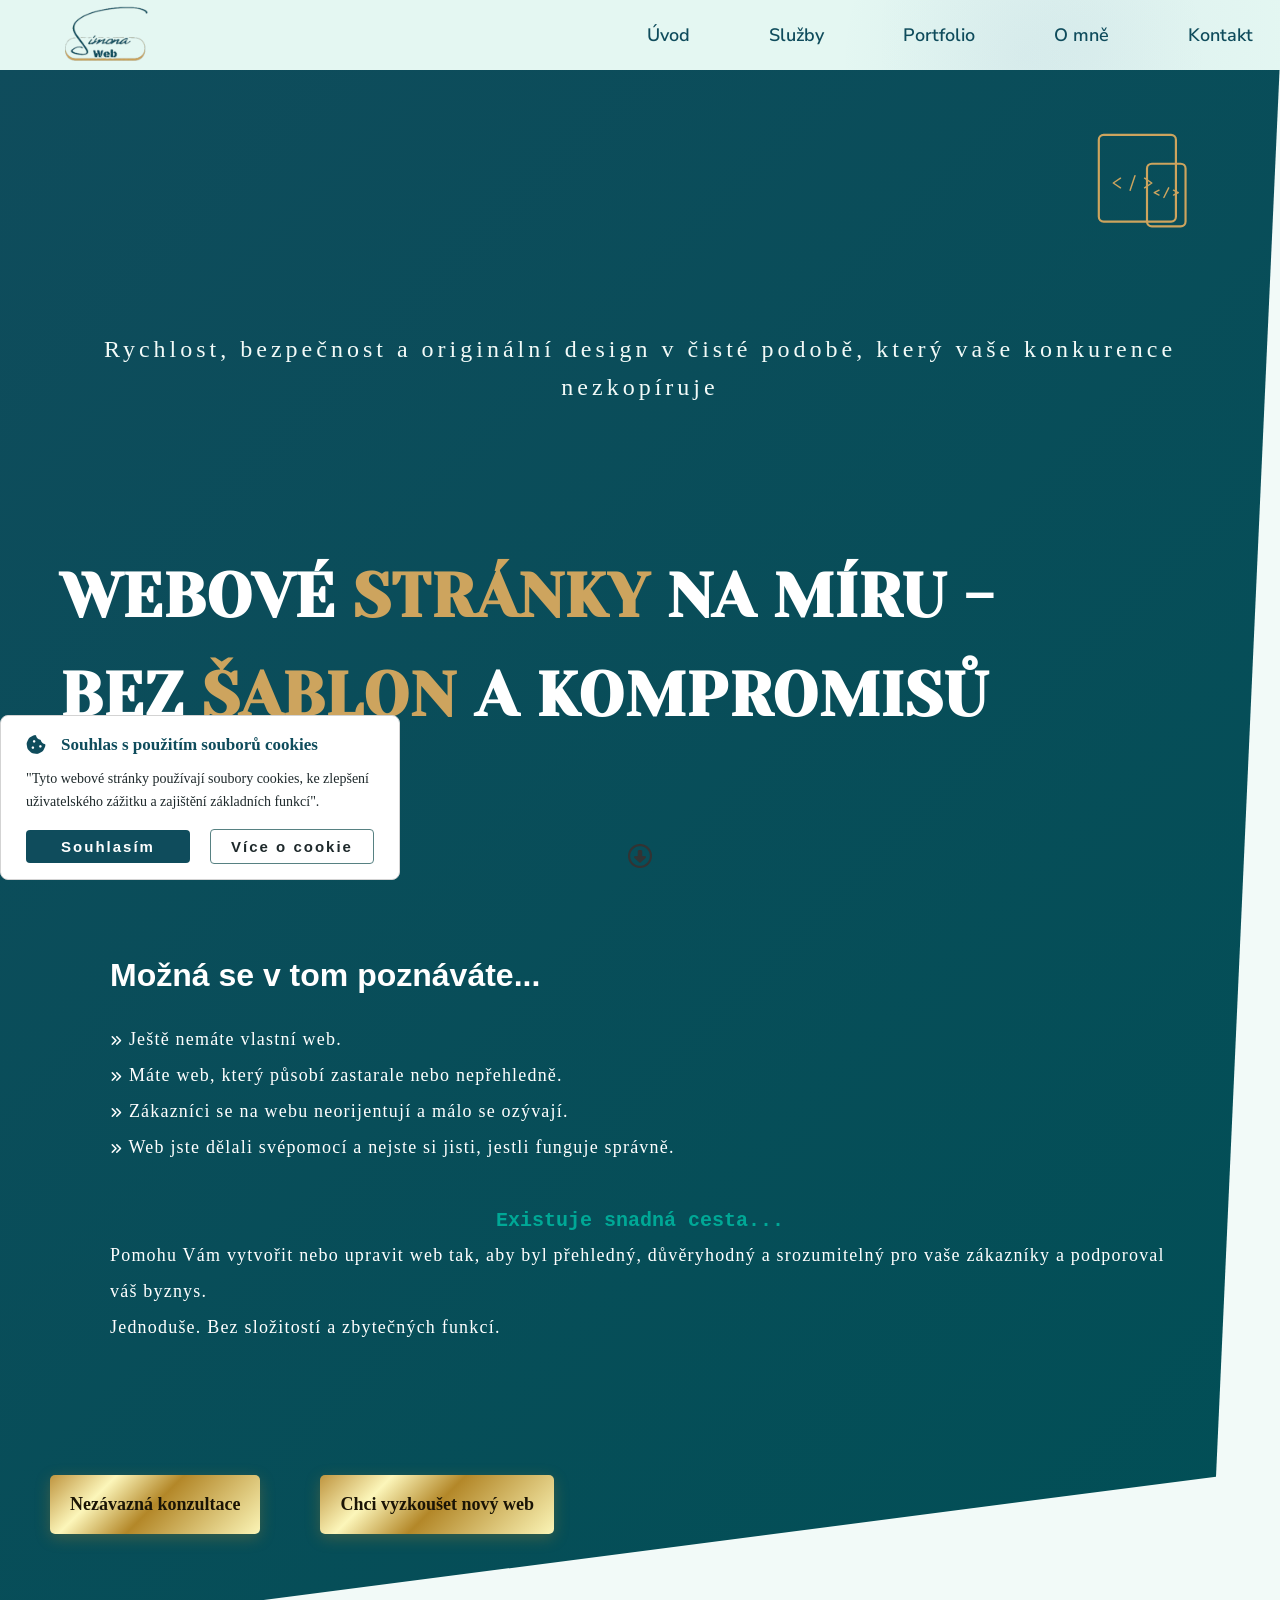
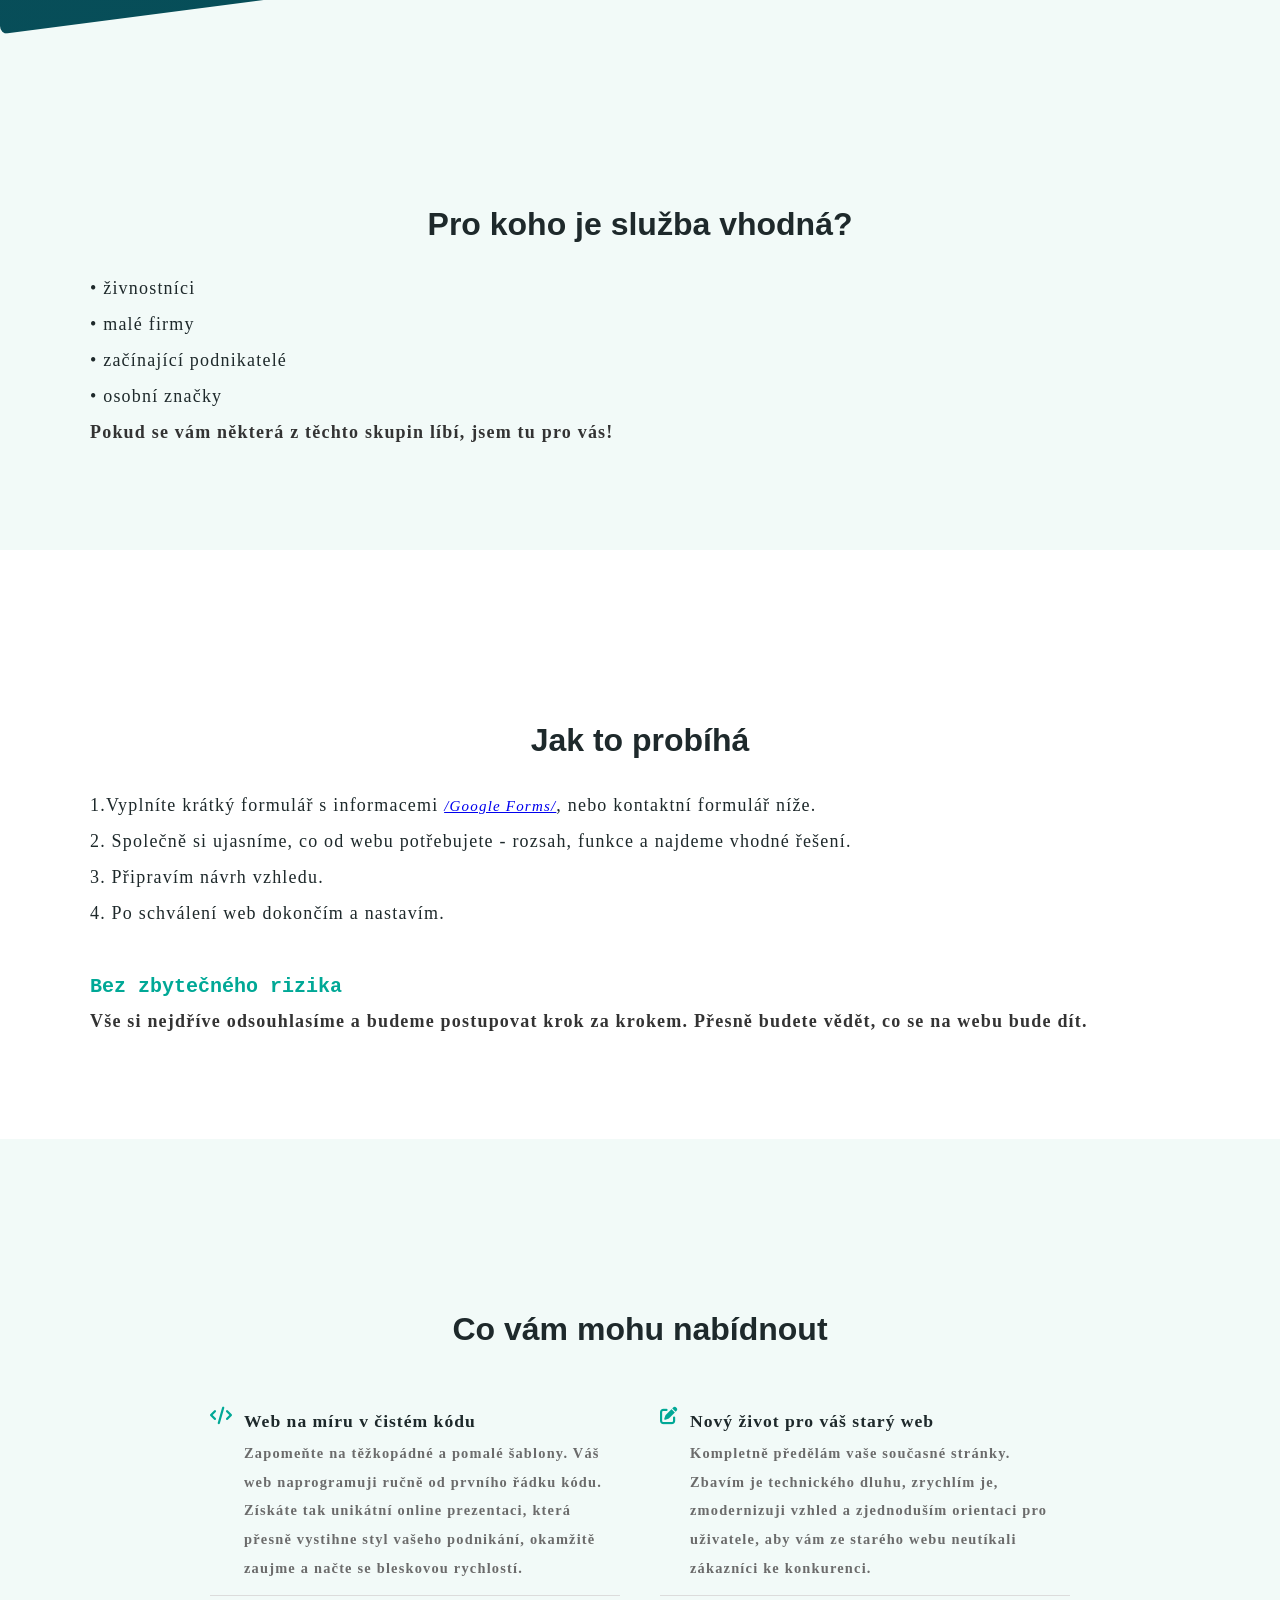
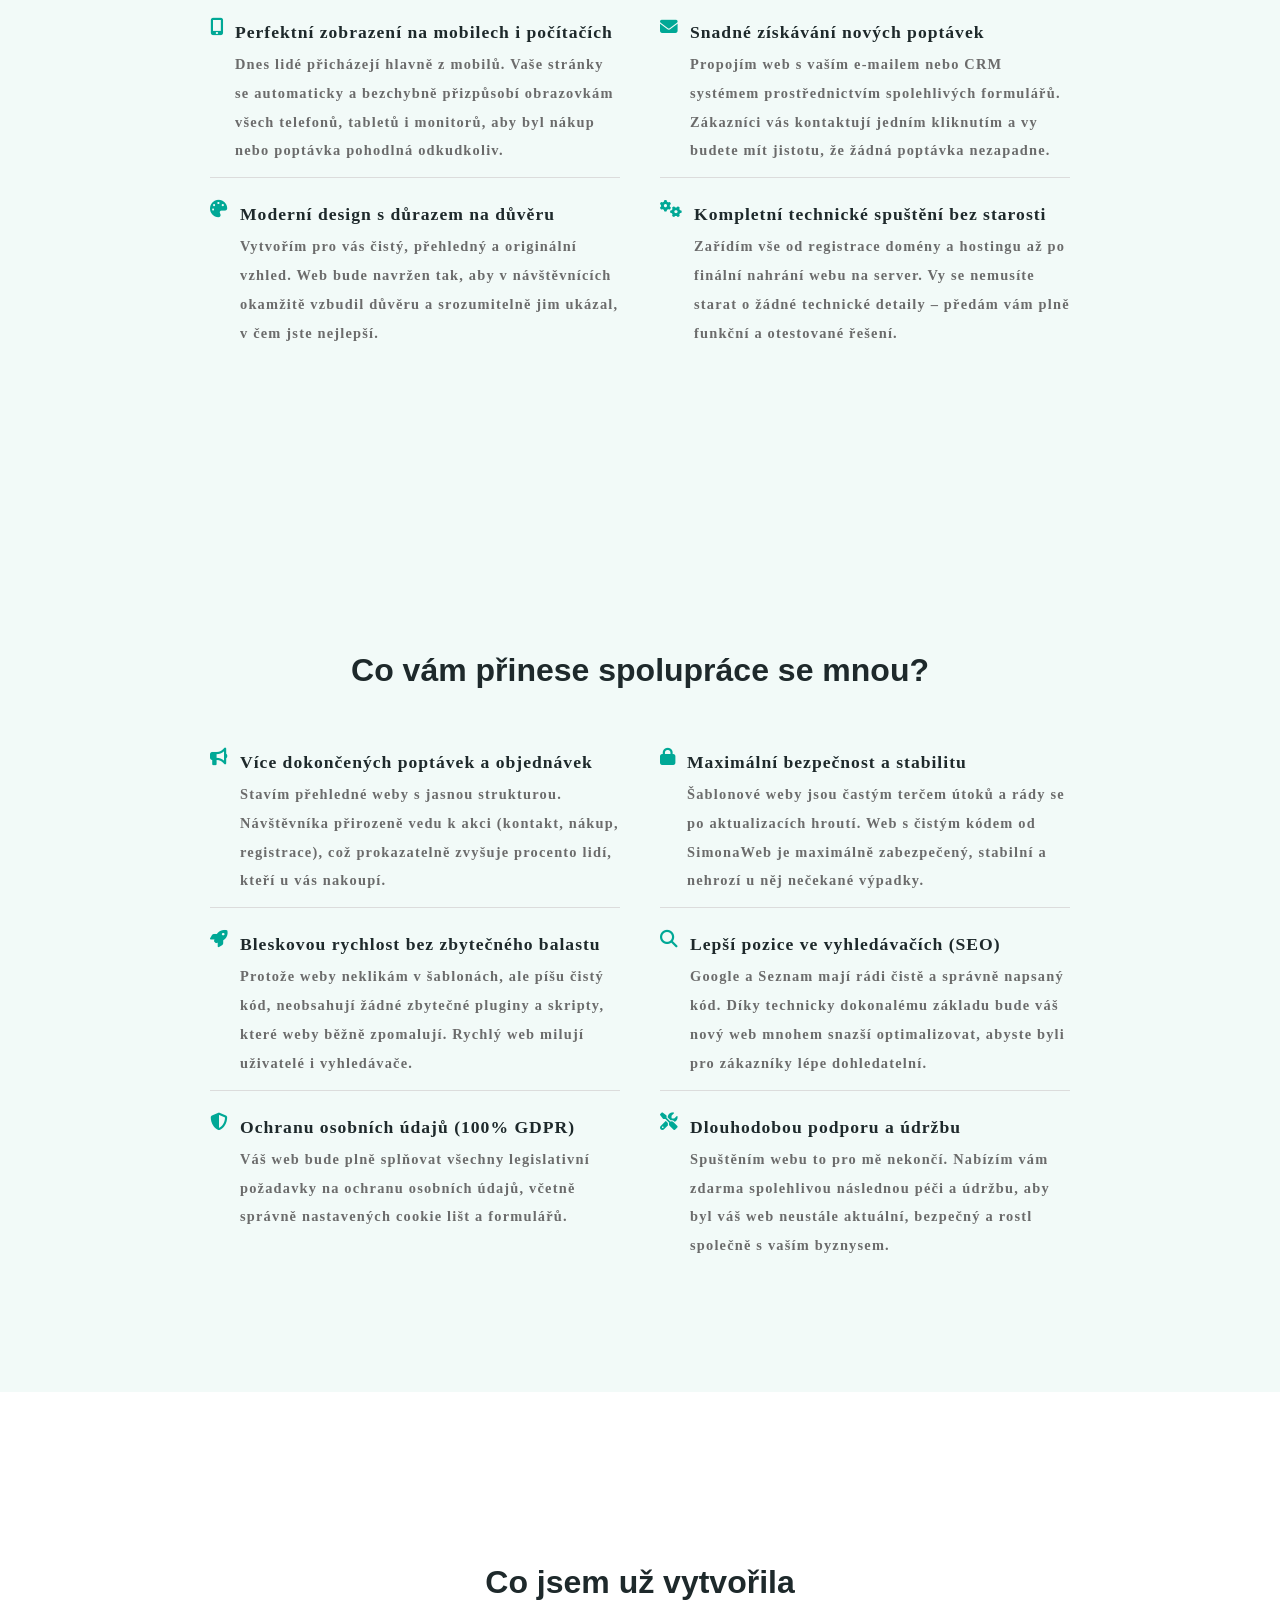
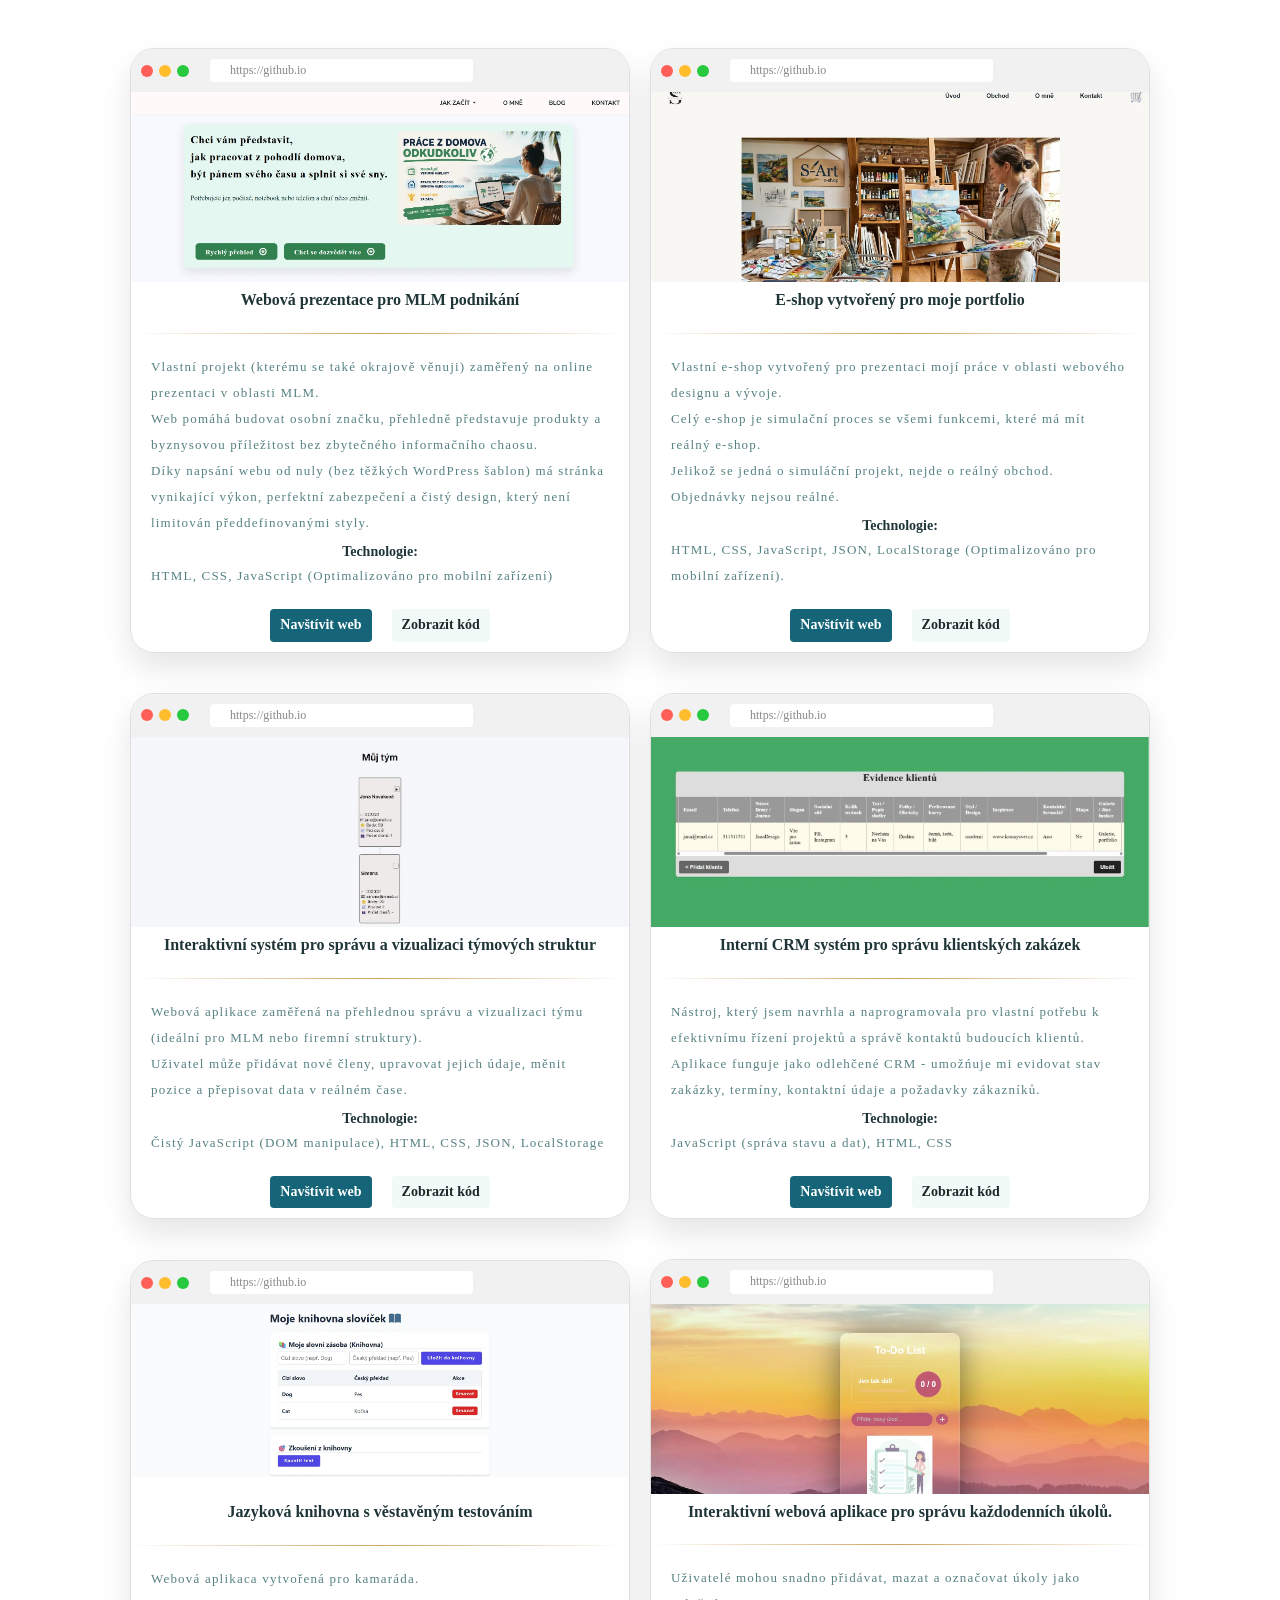
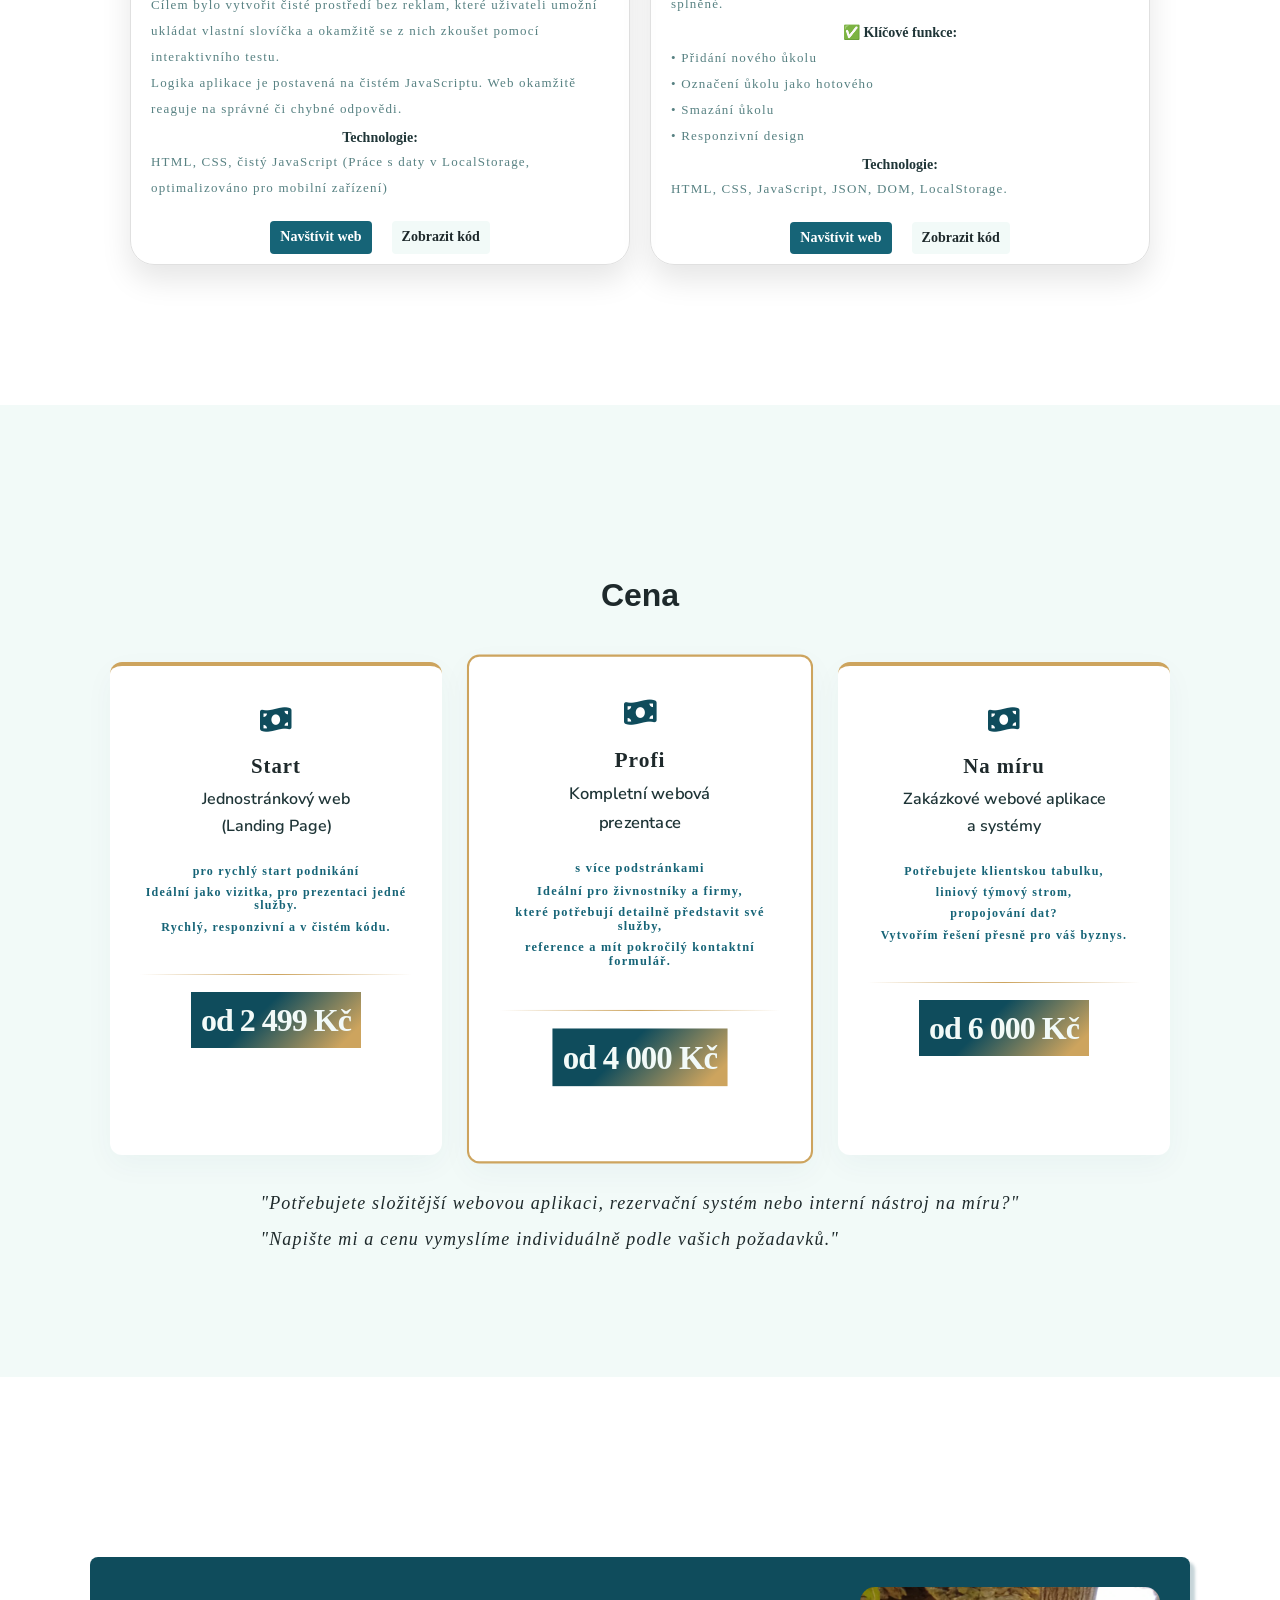
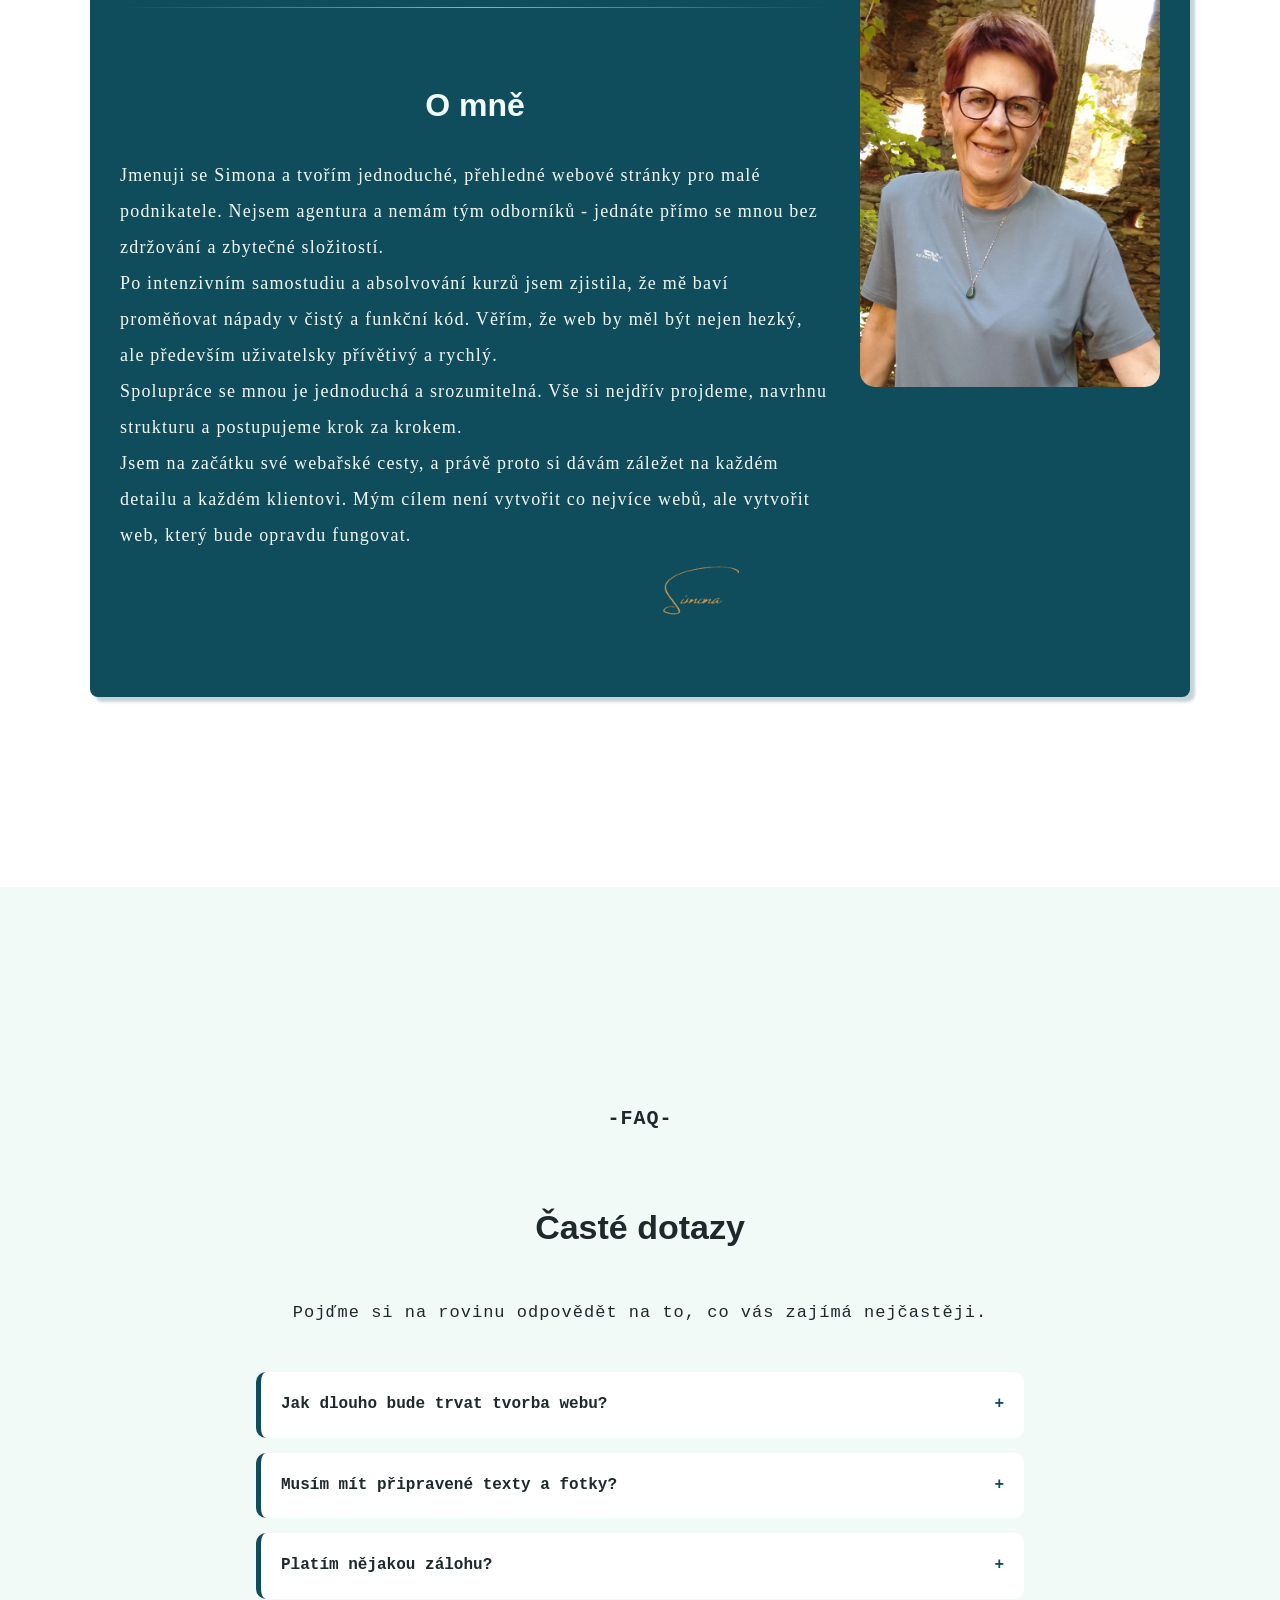
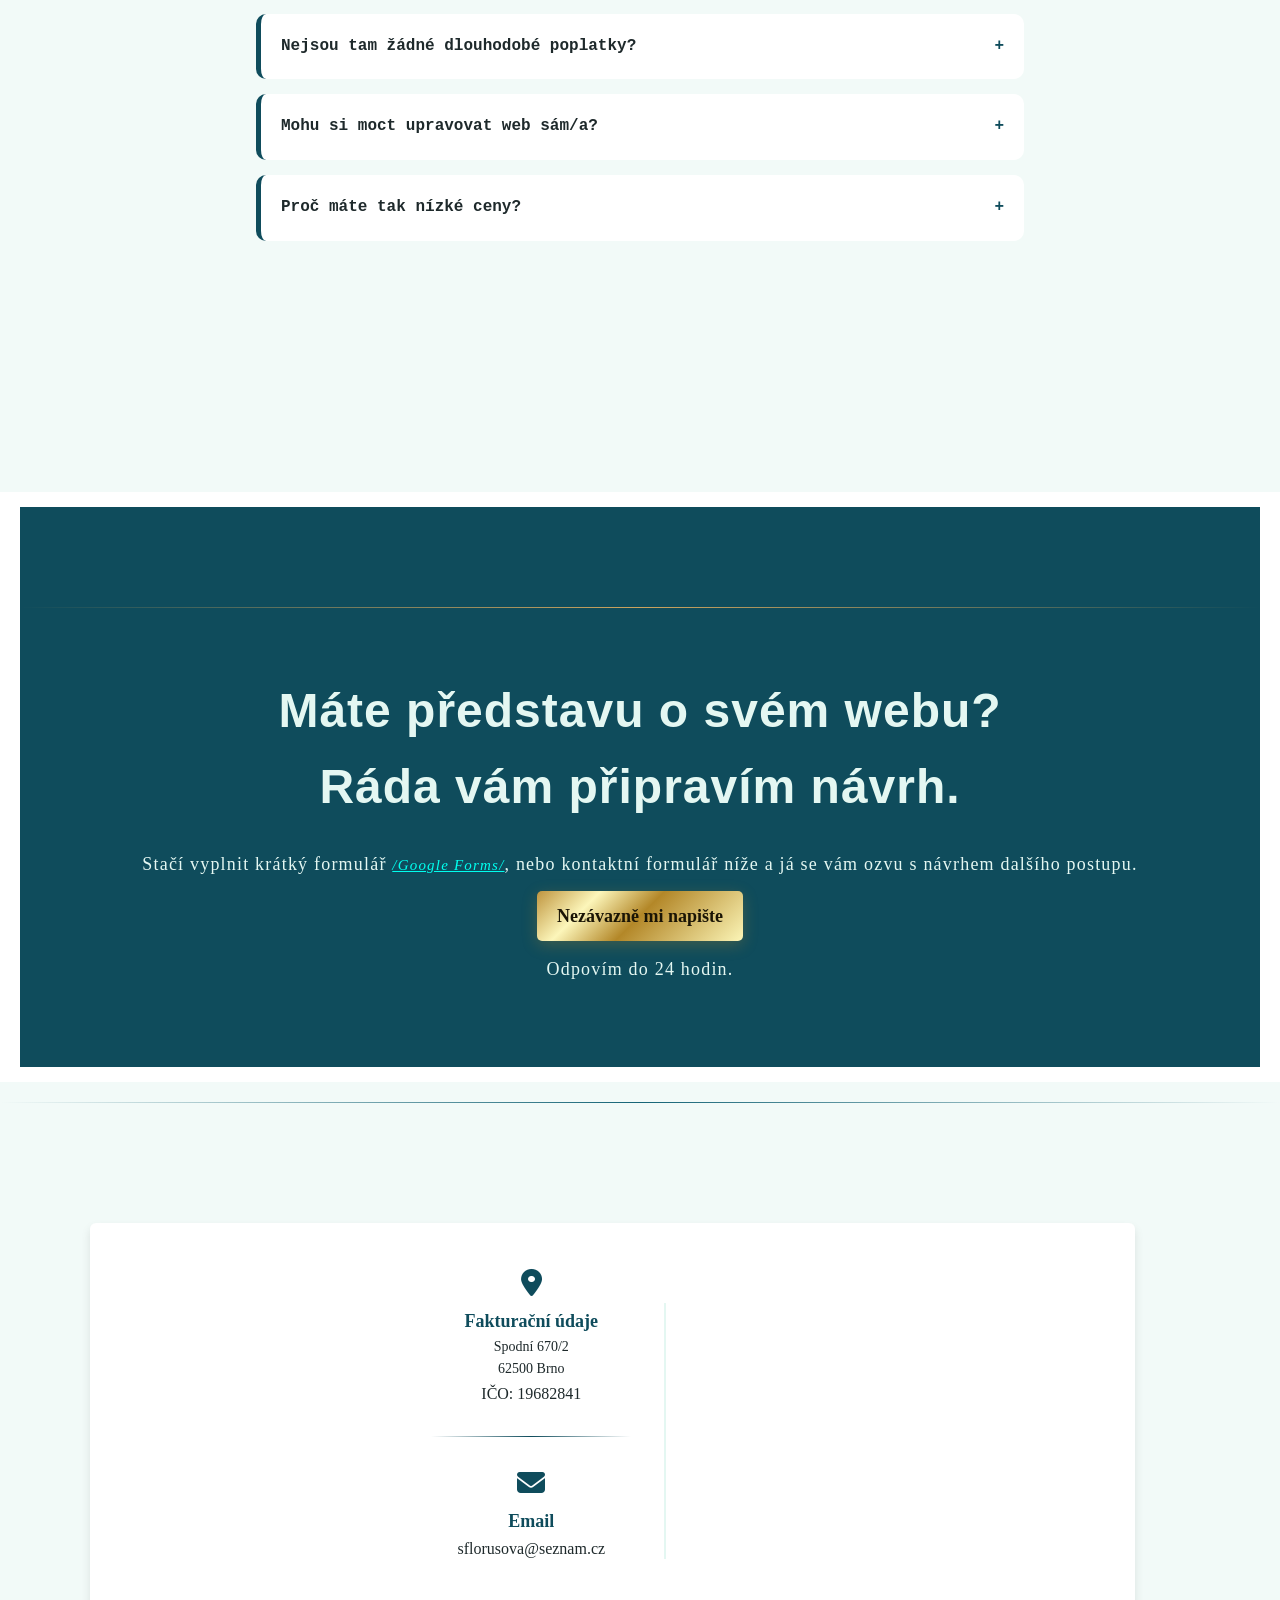
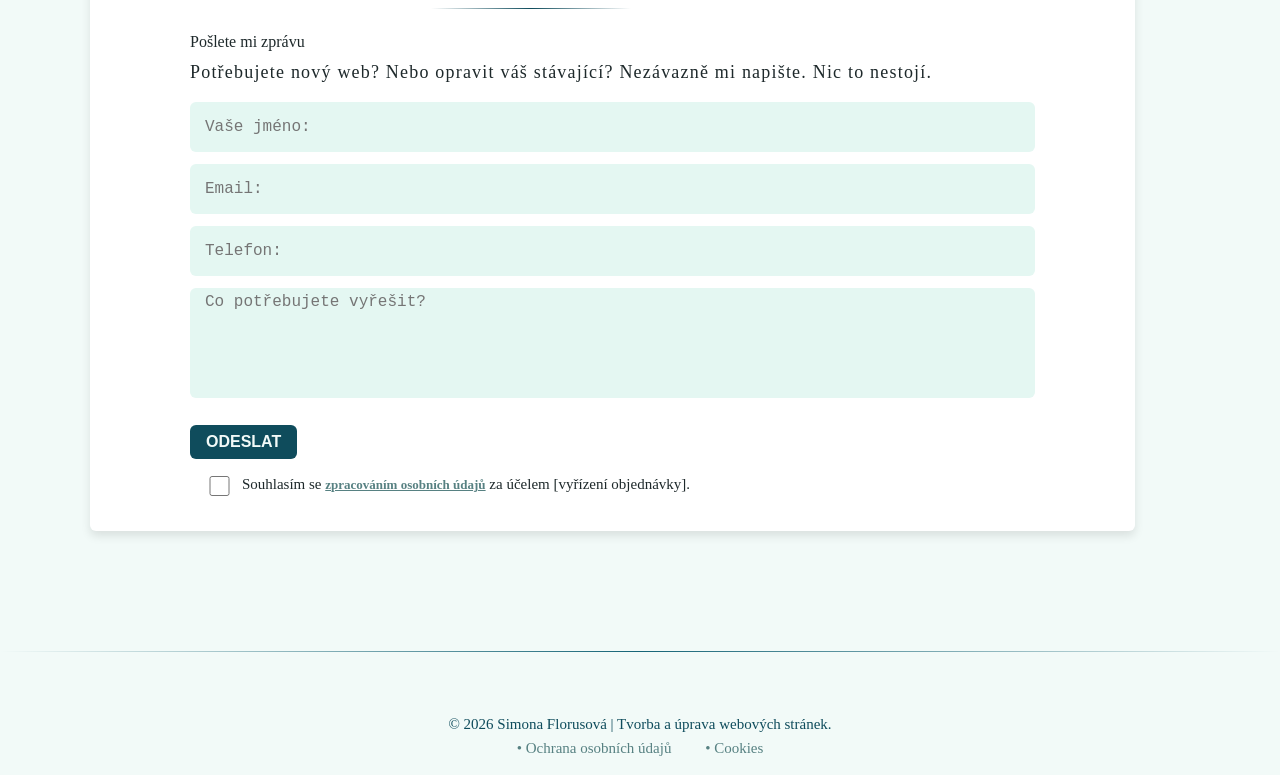
==== commit f8e3b5ef: "change text" ====
--- a/index.html
+++ b/index.html
@@ -159,53 +159,59 @@
                     <h2>Co vám mohu nabídnout</h2>
                     <div class="clean-list">
                          <ul>
-                              <li><i class="fa-solid fa-home"></i>
-                                   <div>
-                                        <h4>Web, který zaujme </h4>
-                                        <p>Vytvořím pro vás přehlednou úvodní stránku, která návštěvníky zaujme a
-                                             srozumitelně jim ukáže v čem jste nejlepší.</p>
+                              <li> <i class="fa-solid fa-code"></i>
+                                   <div>
+                                        <h4> Web na míru v čistém kódu</h4>
+                                        <p>Zapomeňte na těžkopádné a pomalé šablony. Váš web naprogramuji ručně od
+                                             prvního řádku kódu. Získáte tak unikátní online
+                                             prezentaci, která přesně vystihne styl vašeho podnikání, okamžitě zaujme a
+                                             načte se bleskovou rychlostí.</p>
                                    </div>
                               </li>
 
                               <li><i class="fa-solid fa-pen-to-square"></i>
                                    <div>
                                         <h4> Nový život pro váš starý web</h4>
-                                        <p>Kompletně předělám vaše současné stránky, aby odpovídaly dnešním trendům,
-                                             byly
-                                             rychlejší a návštěvníci se na nich snadněji orientovali.</p>
+                                        <p>Kompletně předělám vaše současné stránky. Zbavím je technického dluhu,
+                                             zrychlím je, zmodernizuji vzhled a zjednoduším
+                                             orientaci pro uživatele, aby vám ze starého webu neutíkali zákazníci ke
+                                             konkurenci.</p>
                                    </div>
                               </li>
 
                               <li><i class="fa-solid fa-mobile-alt"></i>
                                    <div>
-                                        <h4>Perfektní vzhled na mobilech i počítačích</h4>
-                                        <p>Vaše stránky se automaticky přizpůsobí obrazovkám všech telefonů, tabletů i
-                                             počítačů, takže si je zákazníci pohodlně prohlédnou odkudkoliv.</p>
+                                        <h4>Perfektní zobrazení na mobilech i počítačích</h4>
+                                        <p>Dnes lidé přicházejí hlavně z mobilů. Vaše stránky se automaticky a bezchybně
+                                             přizpůsobí obrazovkám všech telefonů,
+                                             tabletů i monitorů, aby byl nákup nebo poptávka pohodlná odkudkoliv.</p>
                                    </div>
                               </li>
 
                               <li><i class="fa-solid fa-envelope"></i>
                                    <div>
                                         <h4>Snadné získávání nových poptávek</h4>
-                                        <p>Propojím web s vaším e-mailem, aby vám zákazníci mohli napsat jedním
-                                             kliknutím a
-                                             vy jste nepřišli o žádnou zprávu.</p>
+                                        <p>Propojím web s vaším e-mailem nebo CRM systémem prostřednictvím spolehlivých
+                                             formulářů. Zákazníci vás kontaktují jedním
+                                             kliknutím a vy budete mít jistotu, že žádná poptávka nezapadne.</p>
                                    </div>
                               </li>
 
                               <li><i class="fa-solid fa-palette"></i>
                                    <div>
-                                        <h4>Originální vzhled na míru</h4>
-                                        <p>Vytvořím pro vás moderní a čistý design, který vystihne styl vašeho podnikání
-                                             a vzbudí v zákaznících důvěru.</p>
+                                        <h4>Moderní design s důrazem na důvěru</h4>
+                                        <p>Vytvořím pro vás čistý, přehledný a originální vzhled. Web bude navržen tak,
+                                             aby v návštěvnících okamžitě vzbudil důvěru
+                                             a srozumitelně jim ukázal, v čem jste nejlepší.</p>
                                    </div>
                               </li>
 
                               <li><i class="fa-solid fa-cogs"></i>
                                    <div>
-                                        <h4>Kompletní technické zprovoznění </h4>
-                                        <p>Zařídím spuštění, správné nastavení a bezproblémový chod celého webu, abyste
-                                             vy nemuseli řešit žádné technické starosti.</p>
+                                        <h4>Kompletní technické spuštění bez starosti</h4>
+                                        <p>Zařídím vše od registrace domény a hostingu až po finální nahrání webu na
+                                             server. Vy se nemusíte starat o žádné
+                                             technické detaily – předám vám plně funkční a otestované řešení.</p>
                                    </div>
                               </li>
                          </ul>
@@ -220,48 +226,55 @@
                          <ul>
                               <li><i class="fa-solid fa-bullhorn"></i>
                                    <div>
-                                        <h4>Web, který přivede nové poptávky </h4>
-                                        <p>Web, který bude přehledný a důvěryhodný pro vaše zákazníky, a pomůže vám
-                                             získat nové poptávky.</p>
-                                   </div>
-                              </li>
-
-                              <li><i class="fa-solid fa-map-signs"></i>
-                                   <div>
-                                        <h4> Lepší orientaci návštěvníků na stránce </h4>
-                                        <p>Web, který bude snadno navigovatelný a poskytne uživatelům dobrý dojem.</p>
+                                        <h4>Více dokončených poptávek a objednávek </h4>
+                                        <p>Stavím přehledné weby s jasnou strukturou. Návštěvníka přirozeně vedu k akci
+                                             (kontakt, nákup, registrace), což
+                                             prokazatelně zvyšuje procento lidí, kteří u vás nakoupí.</p>
+                                   </div>
+                              </li>
+
+                              <li><i class="fa-solid fa-lock"></i>
+                                   <div>
+                                        <h4> Maximální bezpečnost a stabilitu </h4>
+                                        <p>Šablonové weby jsou častým terčem útoků a rády se po aktualizacích hroutí.
+                                             Web s čistým kódem od SimonaWeb je maximálně
+                                             zabezpečený, stabilní a nehrozí u něj nečekané výpadky.</p>
                                    </div>
                               </li>
 
                               <li><i class="fa-solid fa-rocket"></i>
                                    <div>
-                                        <h4>Rychlé načítání a plynulý chod</h4>
-                                        <p>Optimalizuji váš web pro rychlé načítání, aby návštěvníci měli skvělý zážitek
-                                             a zůstali déle.</p>
+                                        <h4>Bleskovou rychlost bez zbytečného balastu</h4>
+                                        <p>Protože weby neklikám v šablonách, ale píšu čistý kód, neobsahují žádné
+                                             zbytečné pluginy a skripty, které weby běžně
+                                             zpomalují. Rychlý web milují uživatelé i vyhledávače.</p>
                                    </div>
                               </li>
 
                               <li><i class="fa-solid fa-search"></i>
                                    <div>
-                                        <h4>Lepší dohledalenost ve vyhledávačích (SEO)</h4>
-                                        <p>Optimalizuji váš web pro lepší pozice ve vyhledávačích, aby vás zákazníci
-                                             snadno našli.</p>
+                                        <h4>Lepší pozice ve vyhledávačích (SEO)</h4>
+                                        <p>Google a Seznam mají rádi čistě a správně napsaný kód. Díky technicky
+                                             dokonalému základu bude váš nový web mnohem snazší
+                                             optimalizovat, abyste byli pro zákazníky lépe dohledatelní.</p>
                                    </div>
                               </li>
 
                               <li><i class="fa-solid fa-shield-alt"></i>
                                    <div>
-                                        <h4>Ochranu osobních údajů a soulad s GDPR </h4>
-                                        <p>Web, který bude splňovat požadavky na ochranu osobních údajů a bude v souladu
-                                             s GDPR.</p>
+                                        <h4>Ochranu osobních údajů (100% GDPR) </h4>
+                                        <p>Váš web bude plně splňovat všechny legislativní požadavky na ochranu osobních
+                                             údajů, včetně správně nastavených cookie
+                                             lišt a formulářů.</p>
                                    </div>
                               </li>
 
                               <li><i class="fa-solid fa-tools"></i>
                                    <div>
-                                        <h4>Možnost další podpory a údržby</h4>
-                                        <p>Nabízím zdarma podporu a údržbu vašeho webu, aby byl vždy aktuální a
-                                             funkční.</p>
+                                        <h4>Dlouhodobou podporu a údržbu</h4>
+                                        <p>Spuštěním webu to pro mě nekončí. Nabízím vám zdarma spolehlivou následnou
+                                             péči a údržbu, aby byl váš web neustále aktuální,
+                                             bezpečný a rostl společně s vaším byznysem.</p>
                                    </div>
                               </li>
                          </ul>
